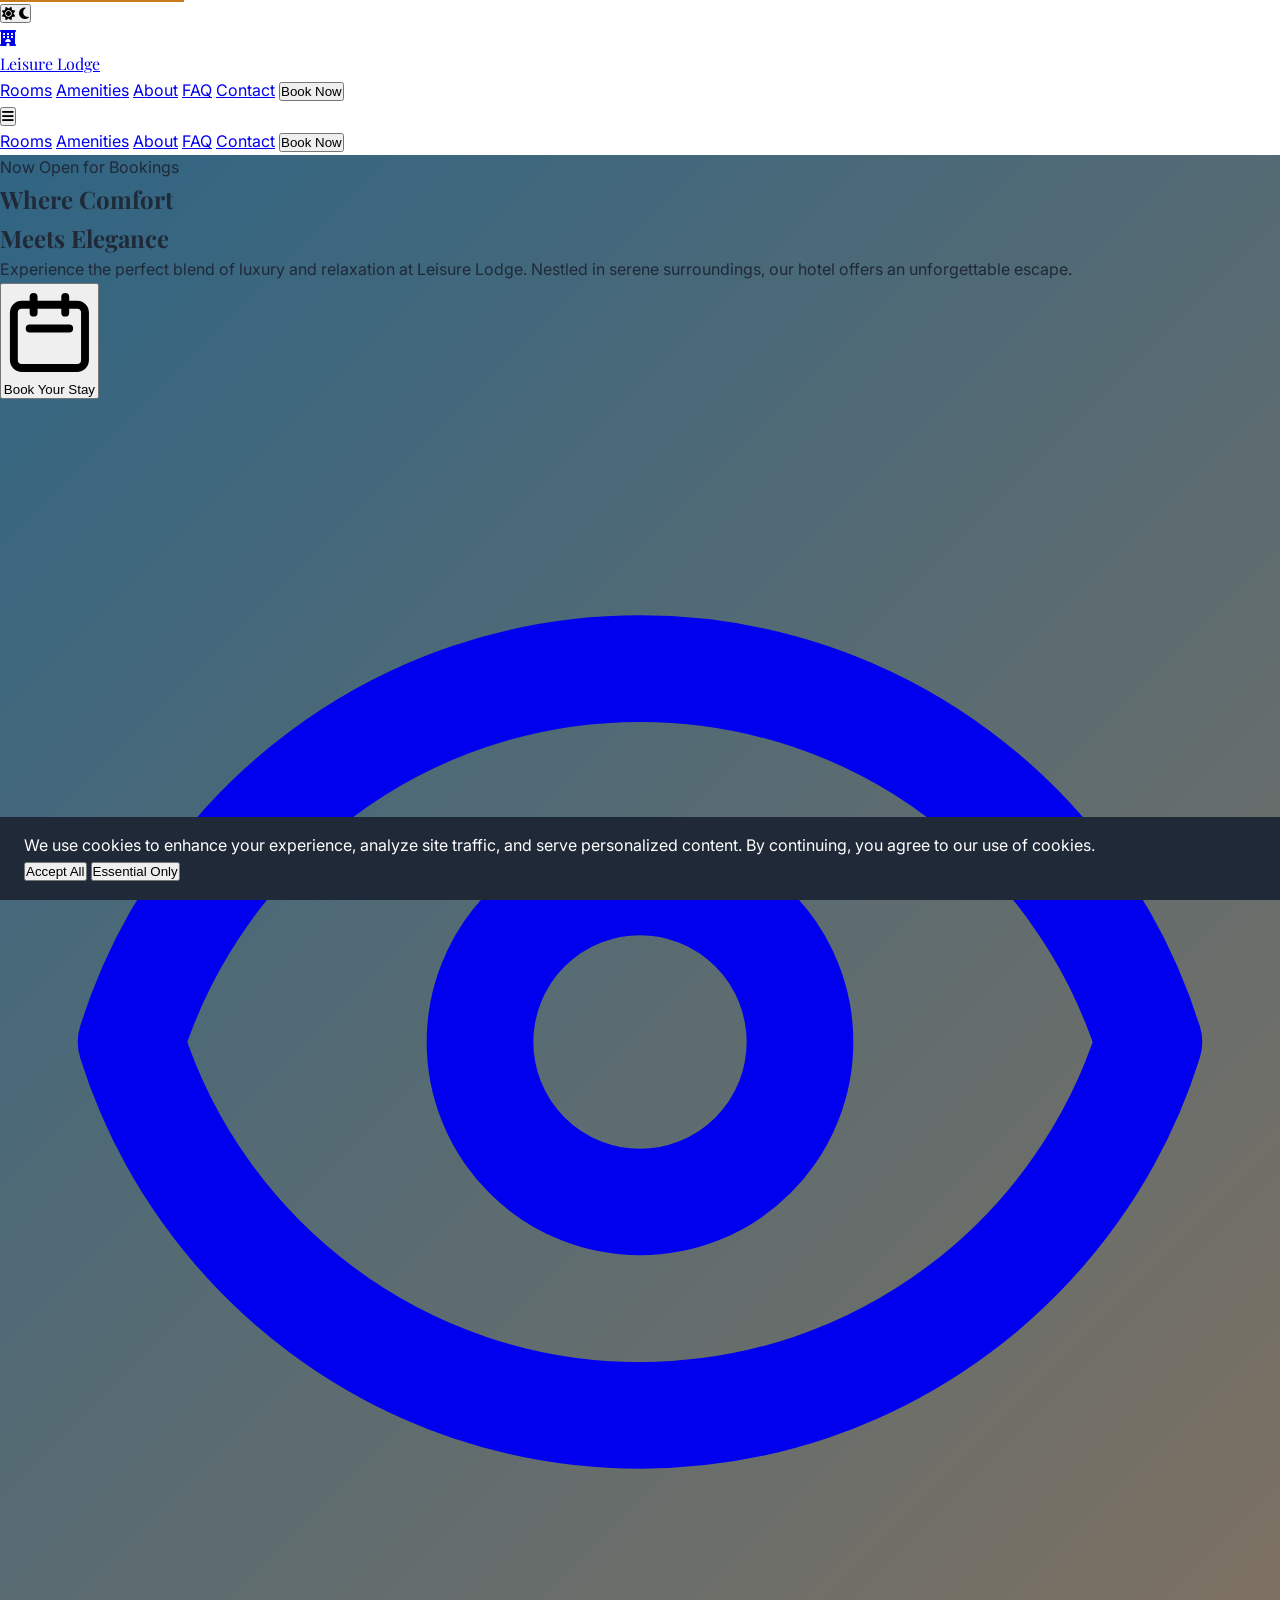
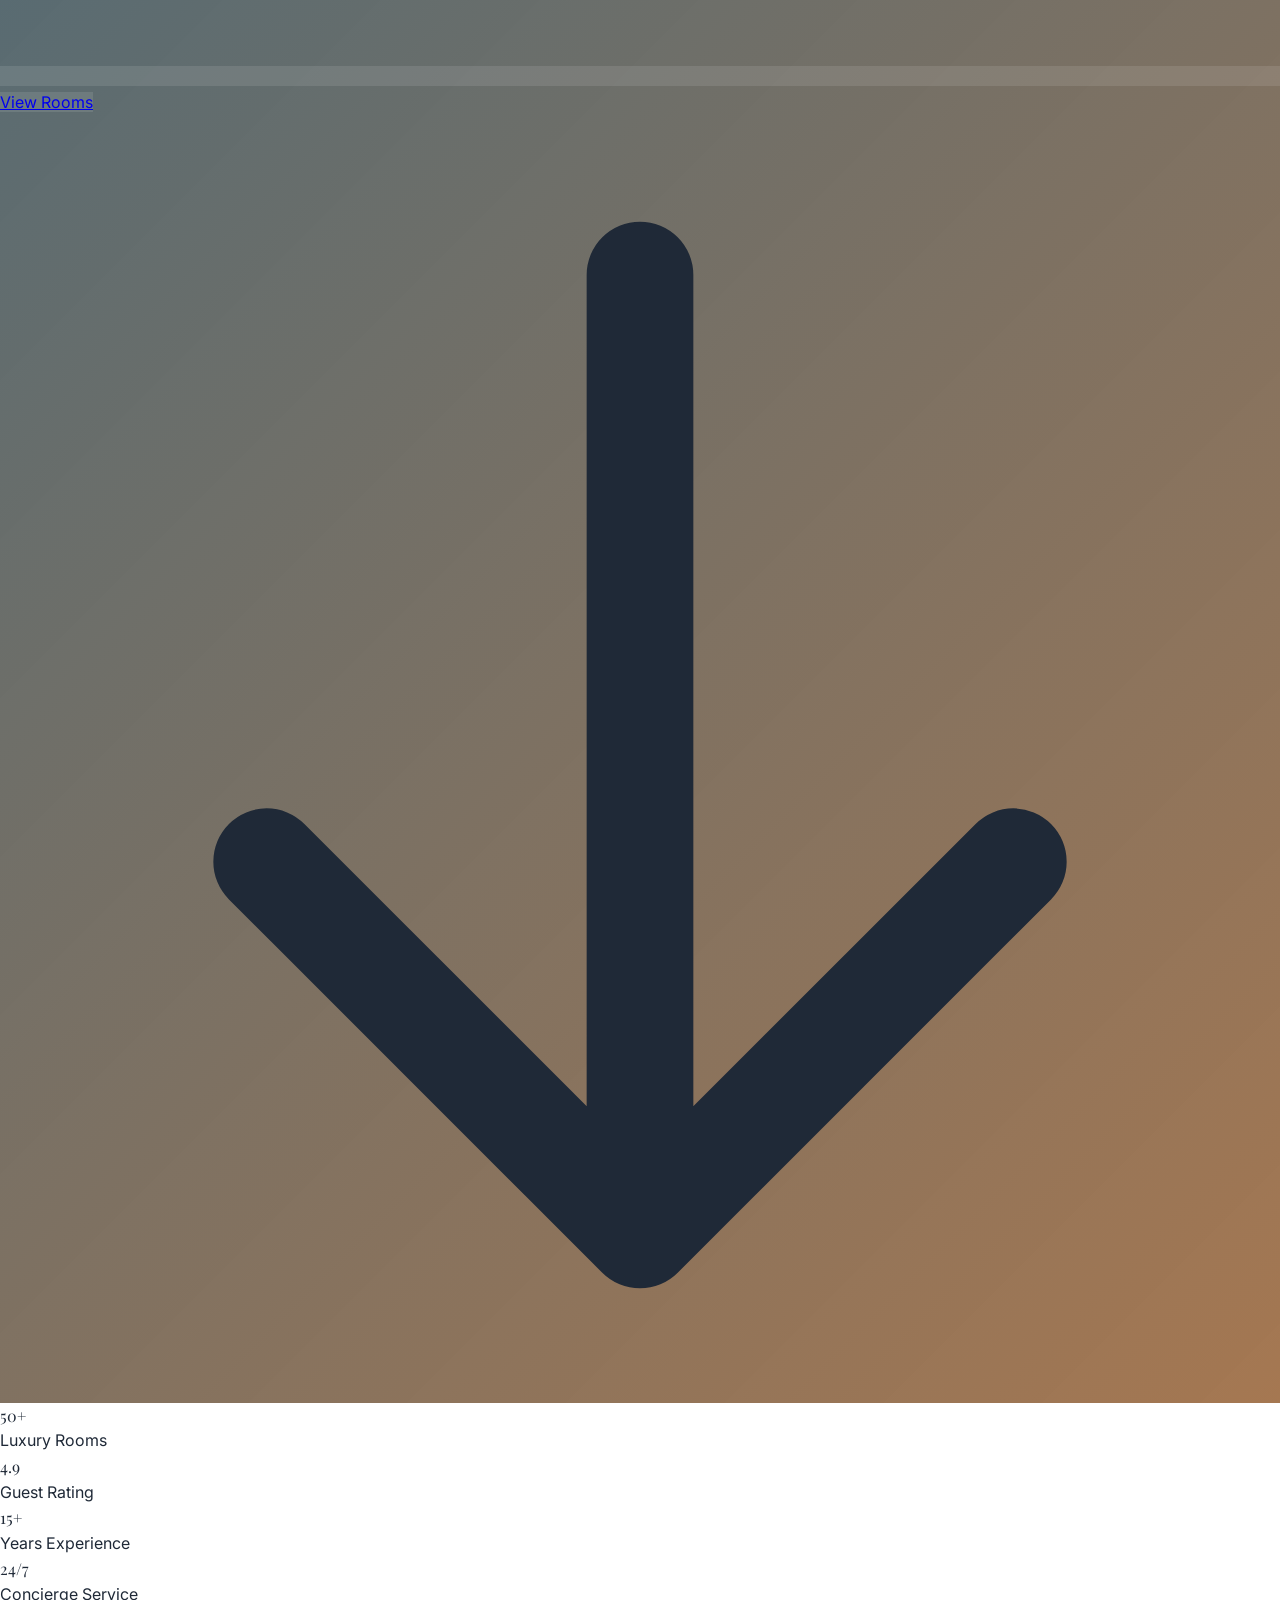
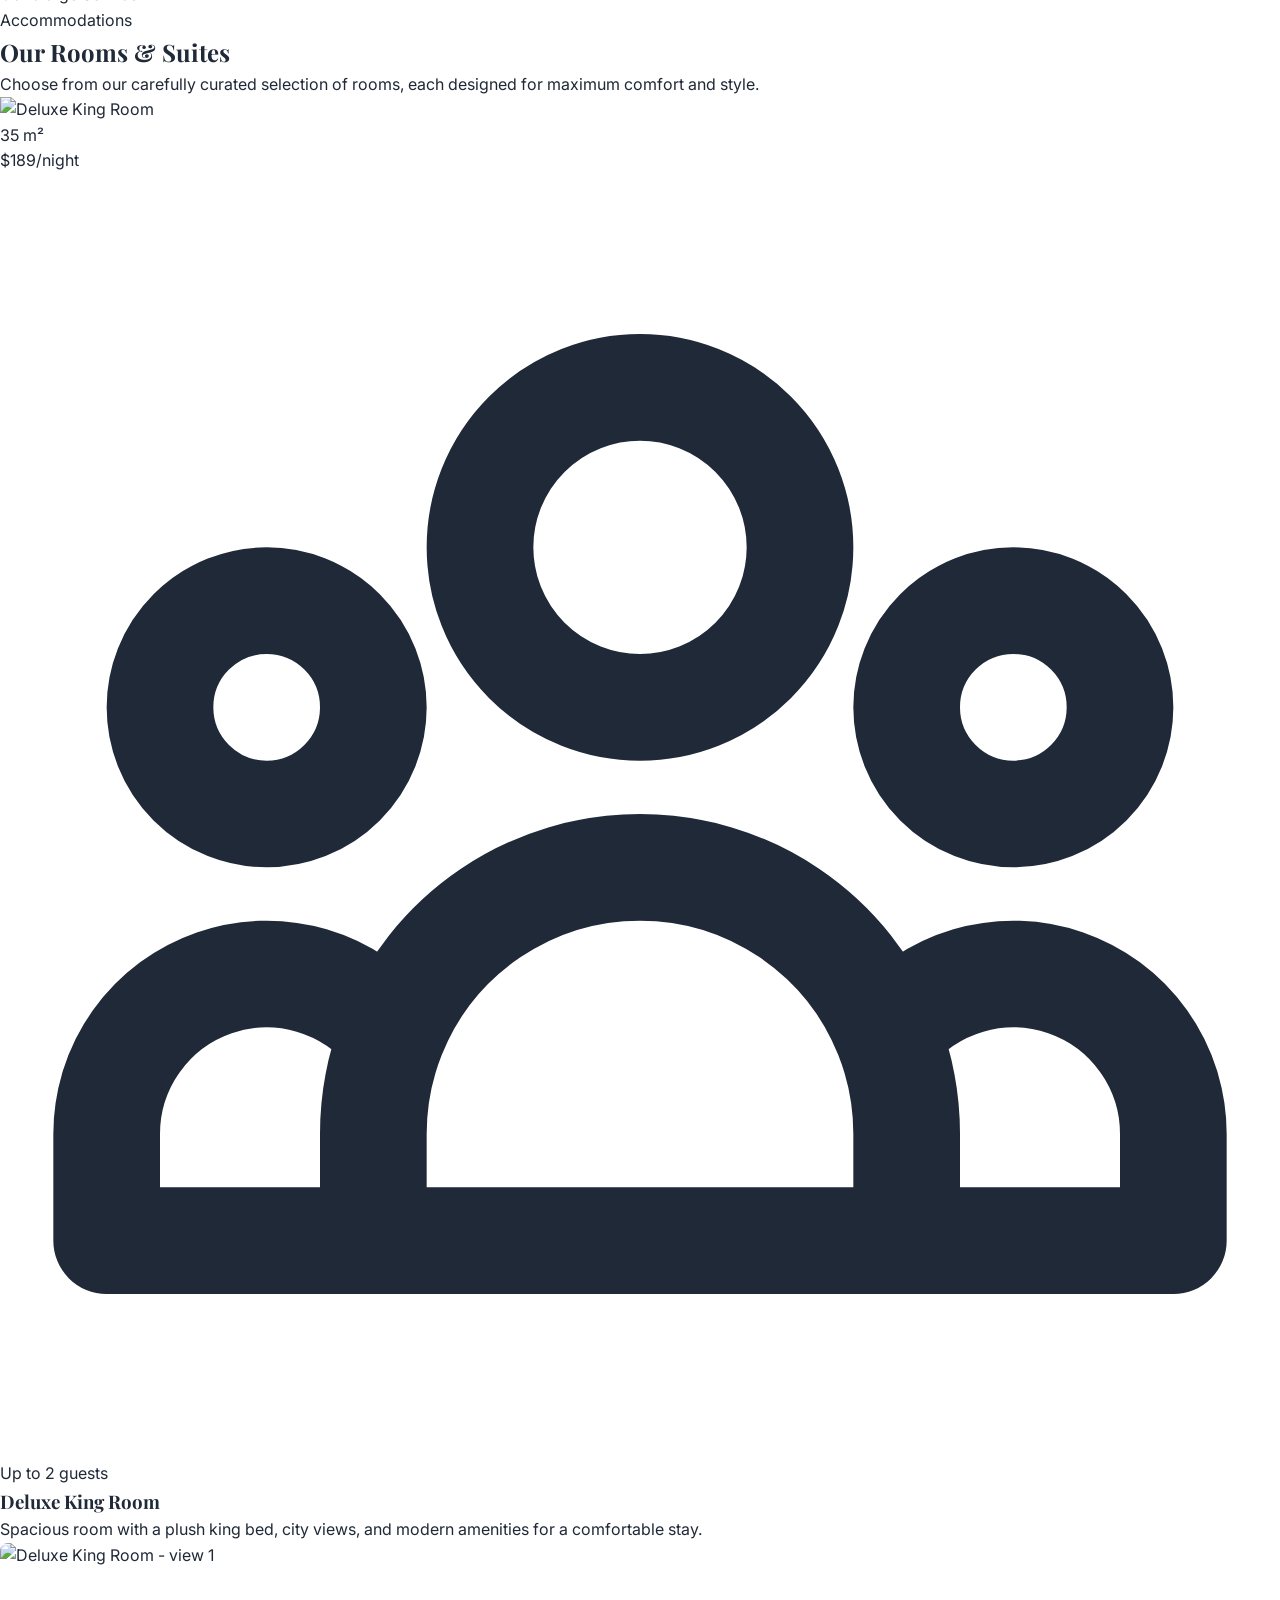
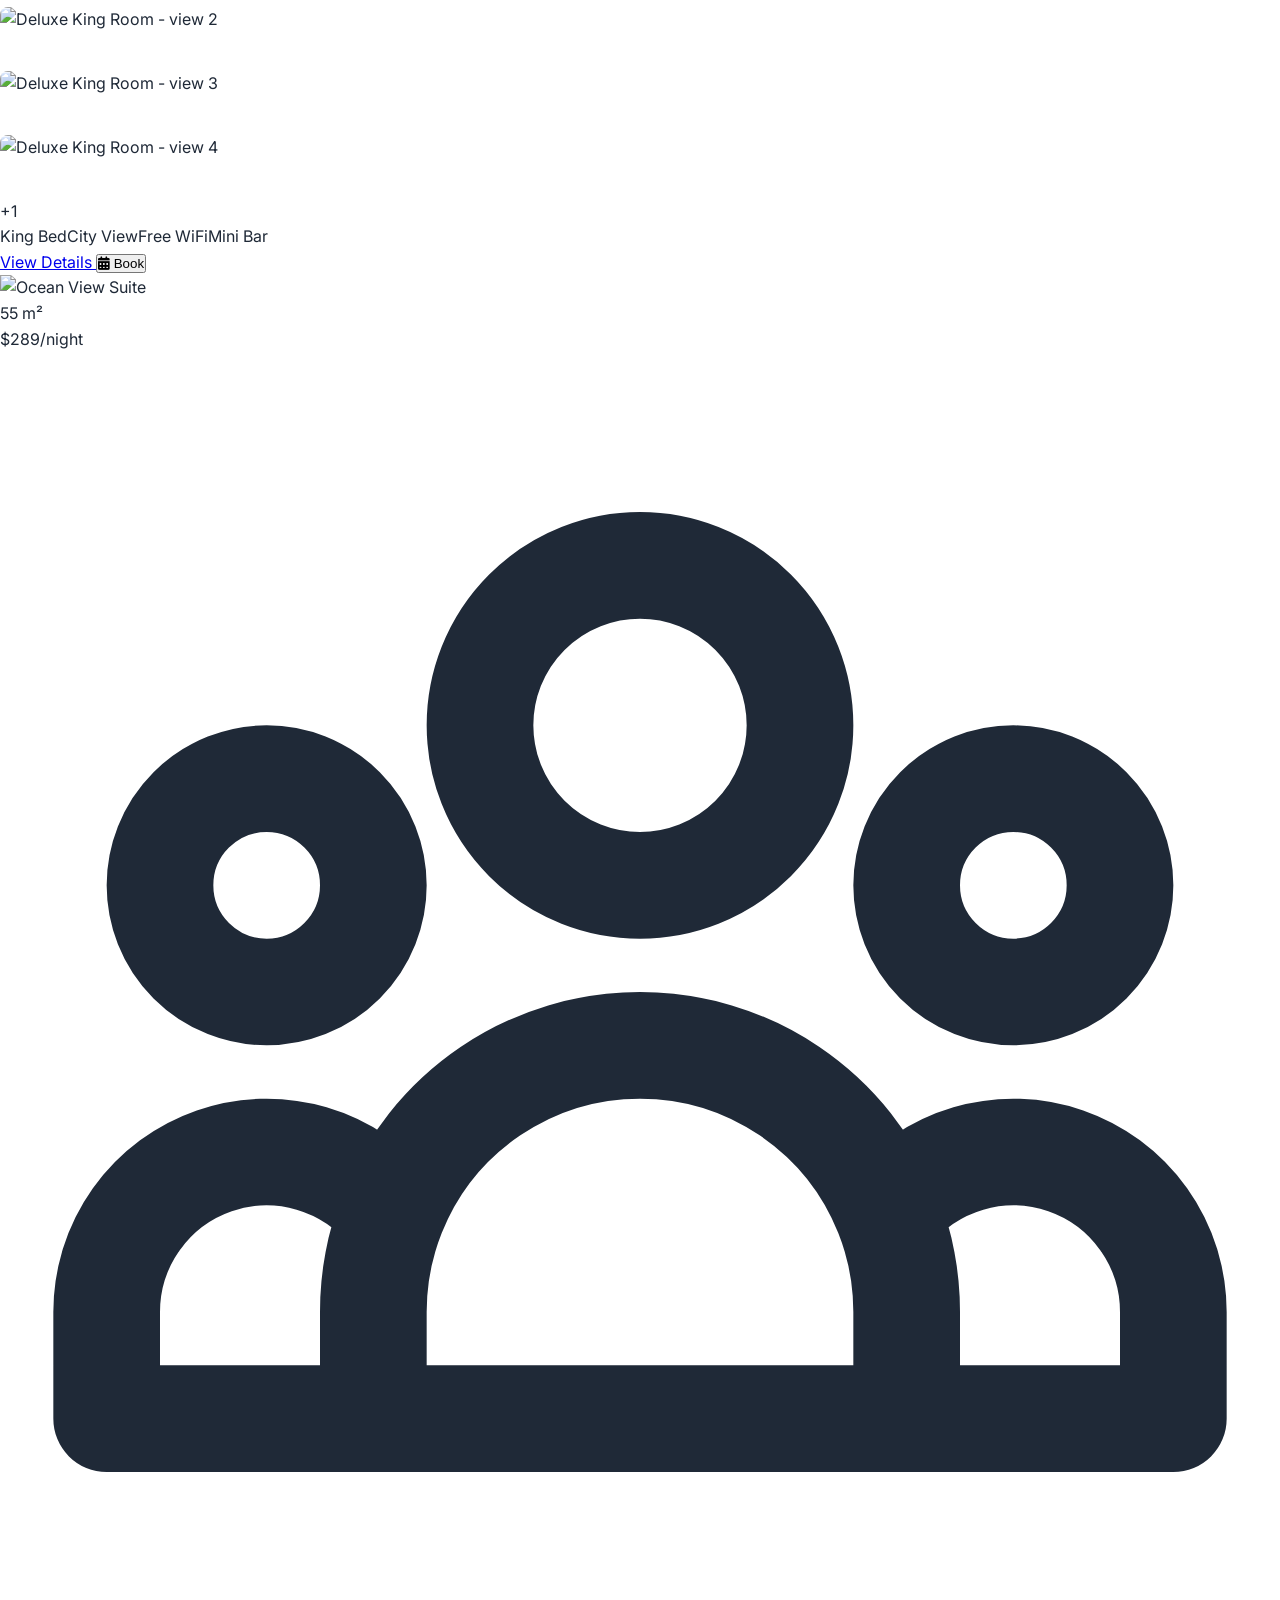
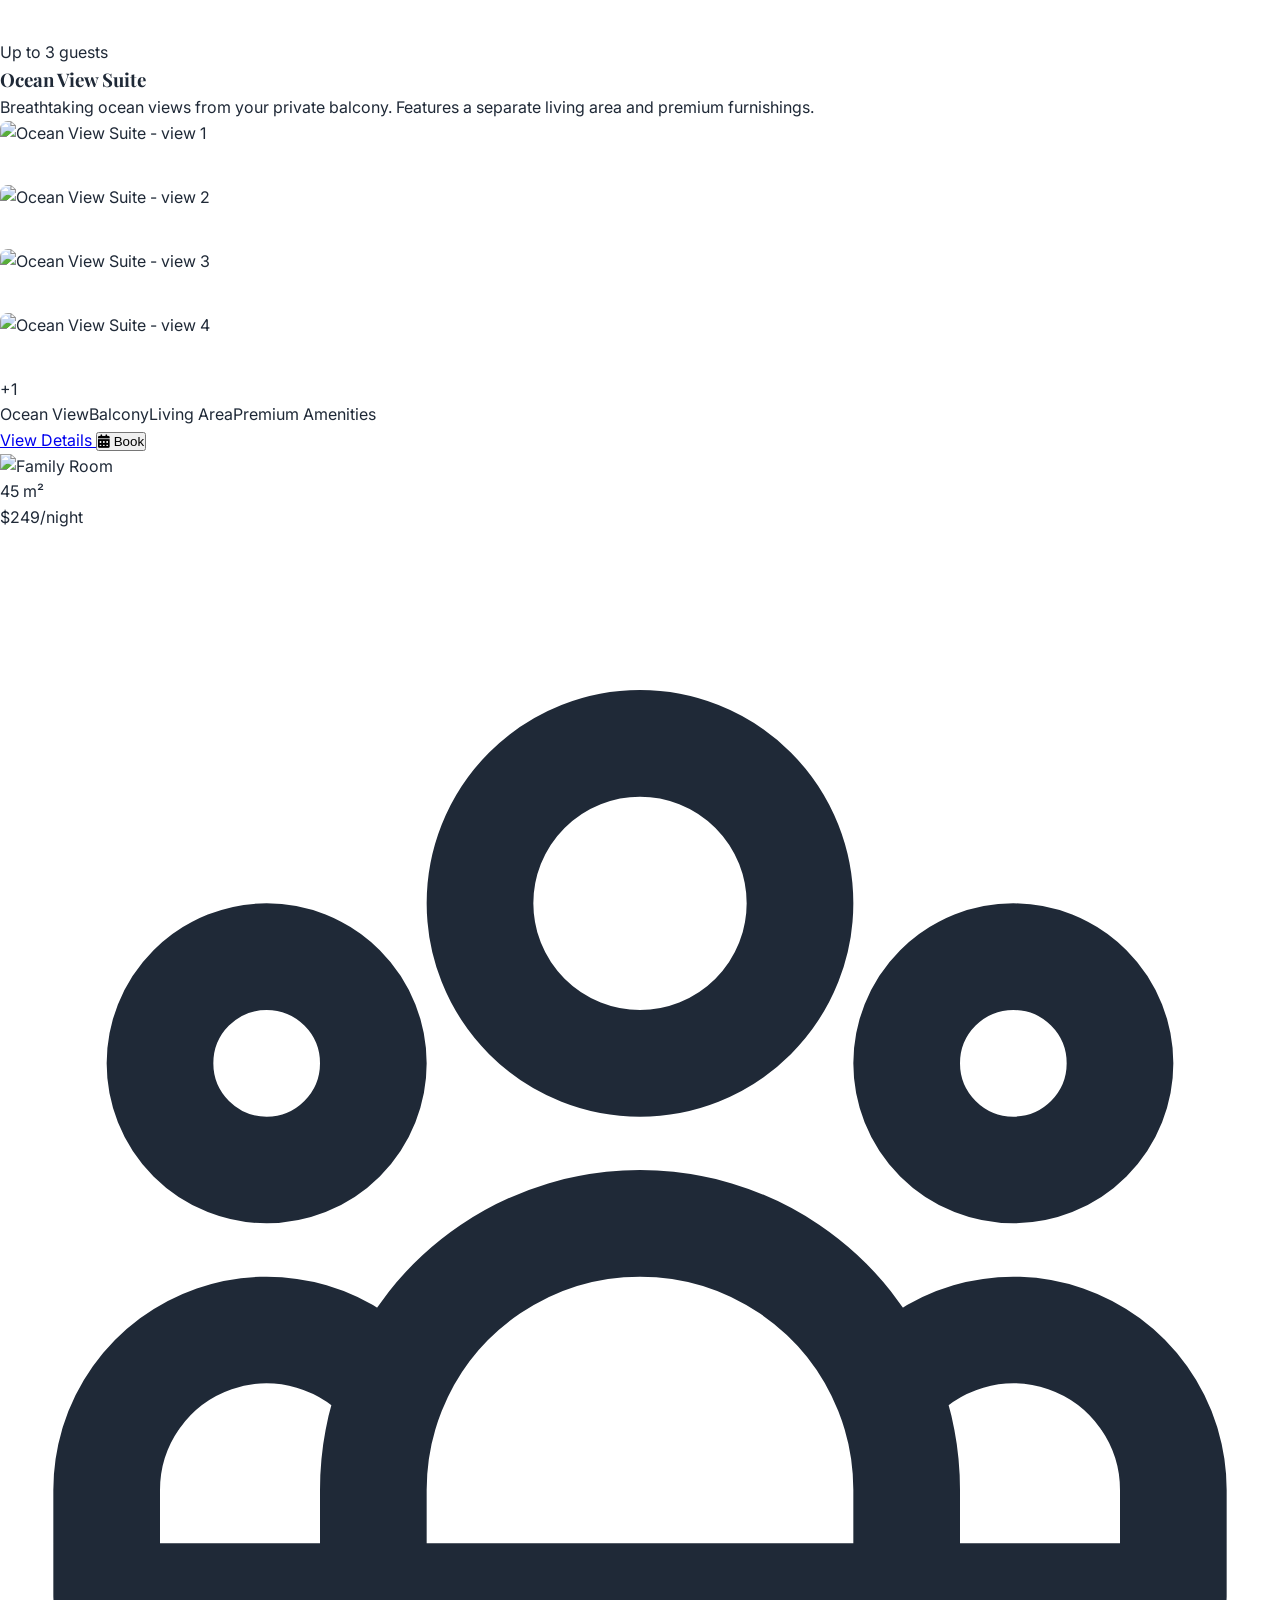
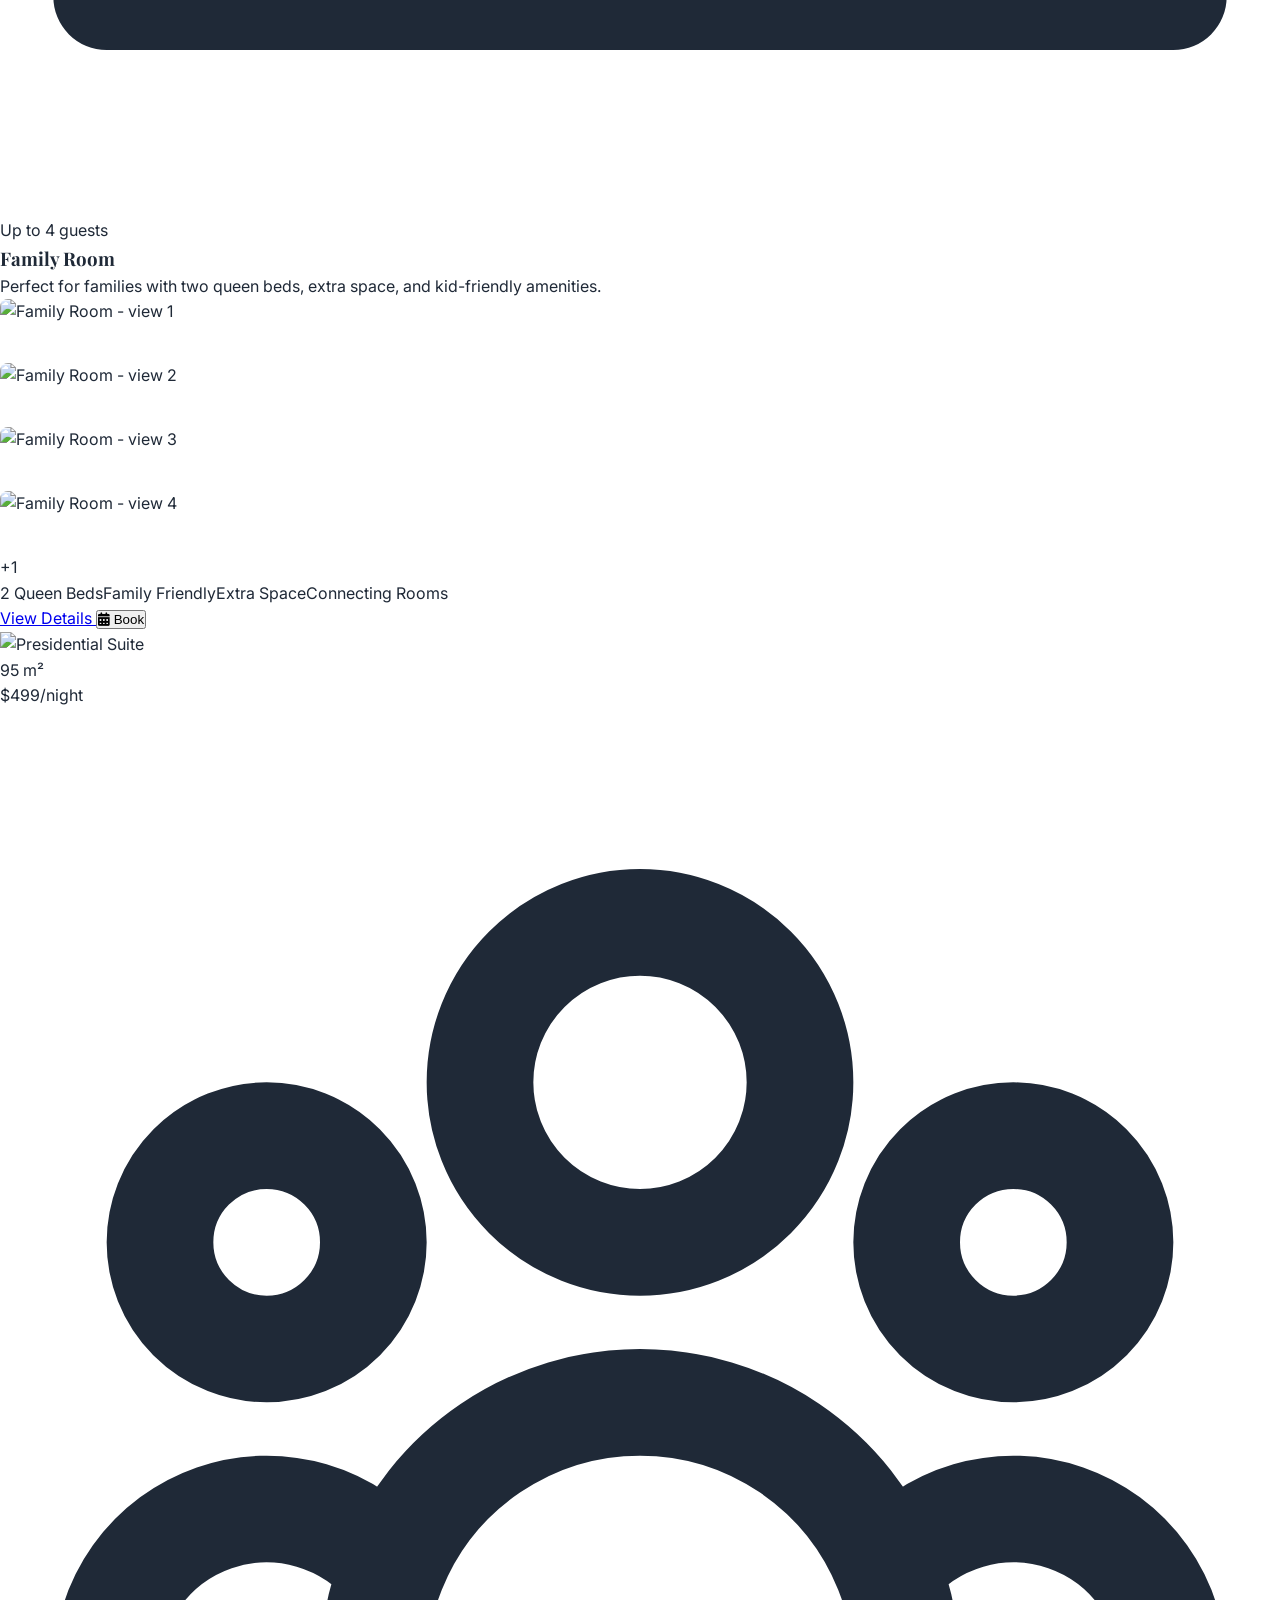
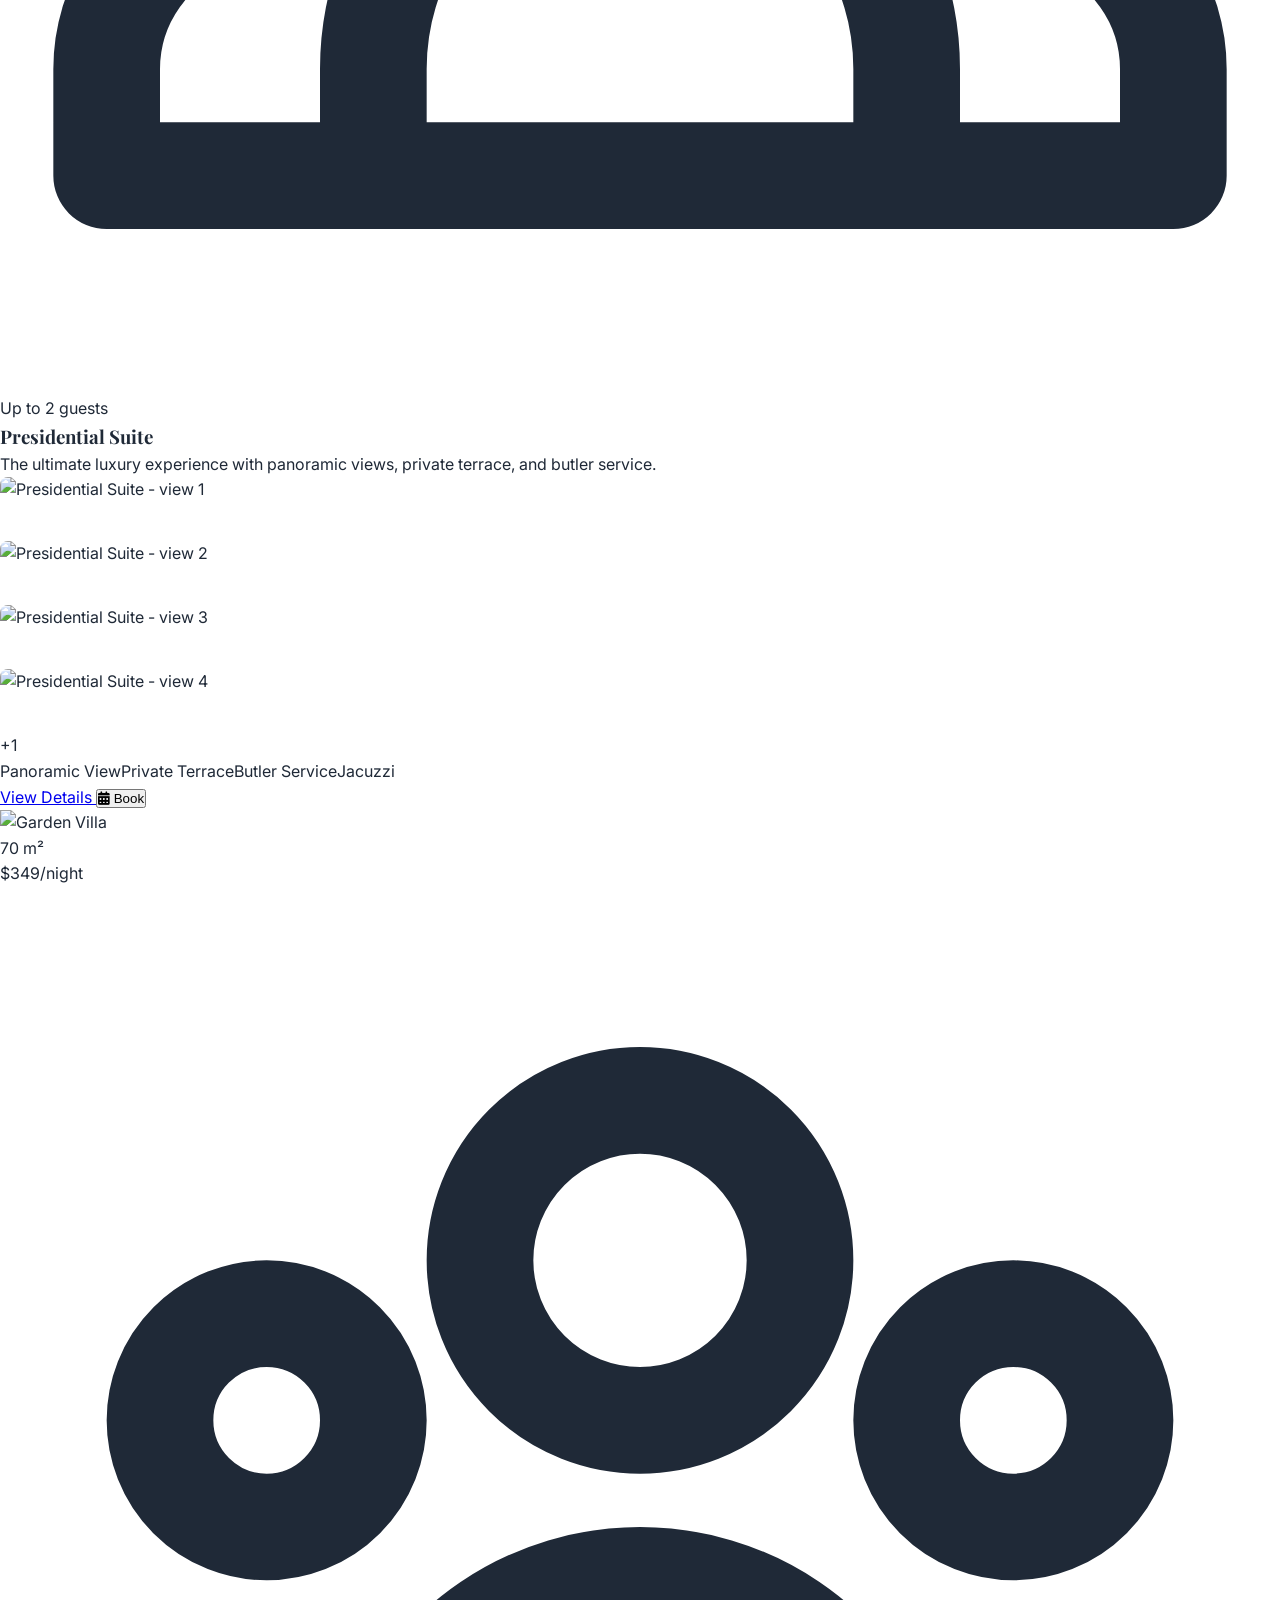
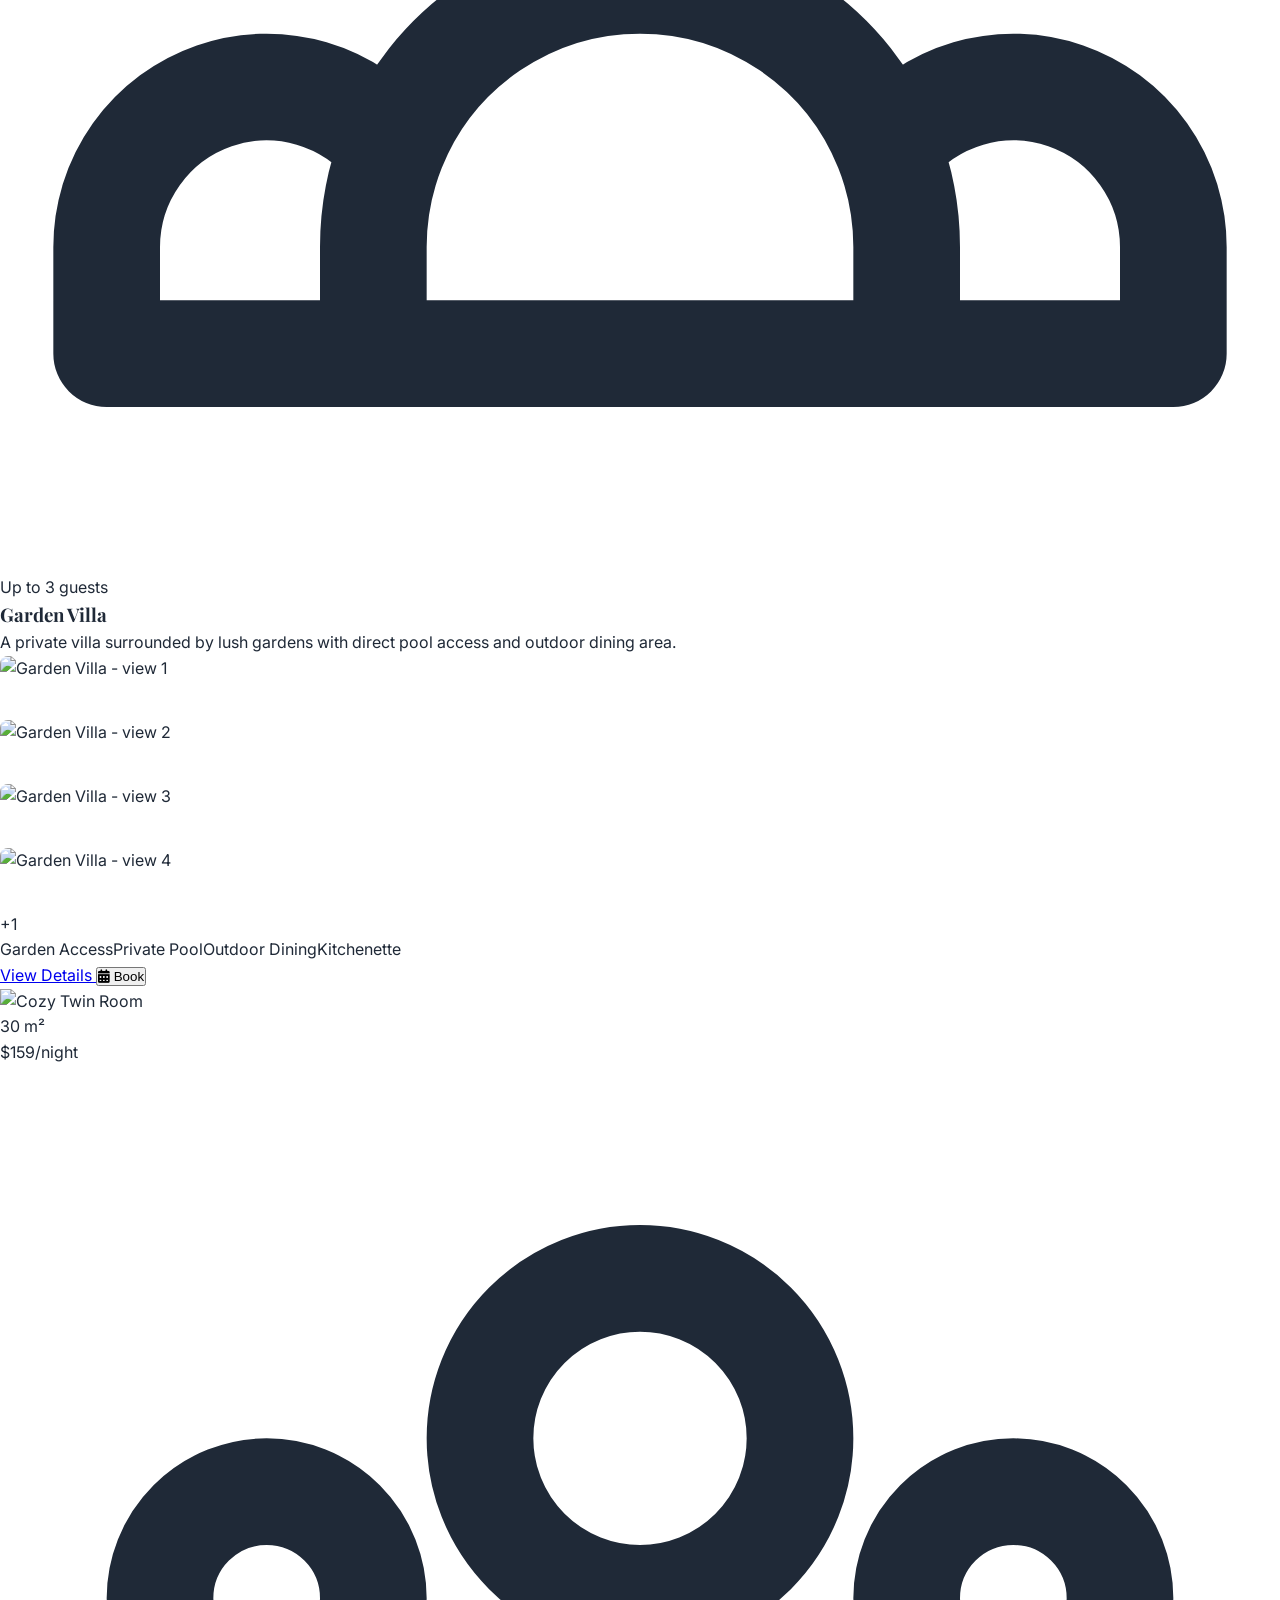
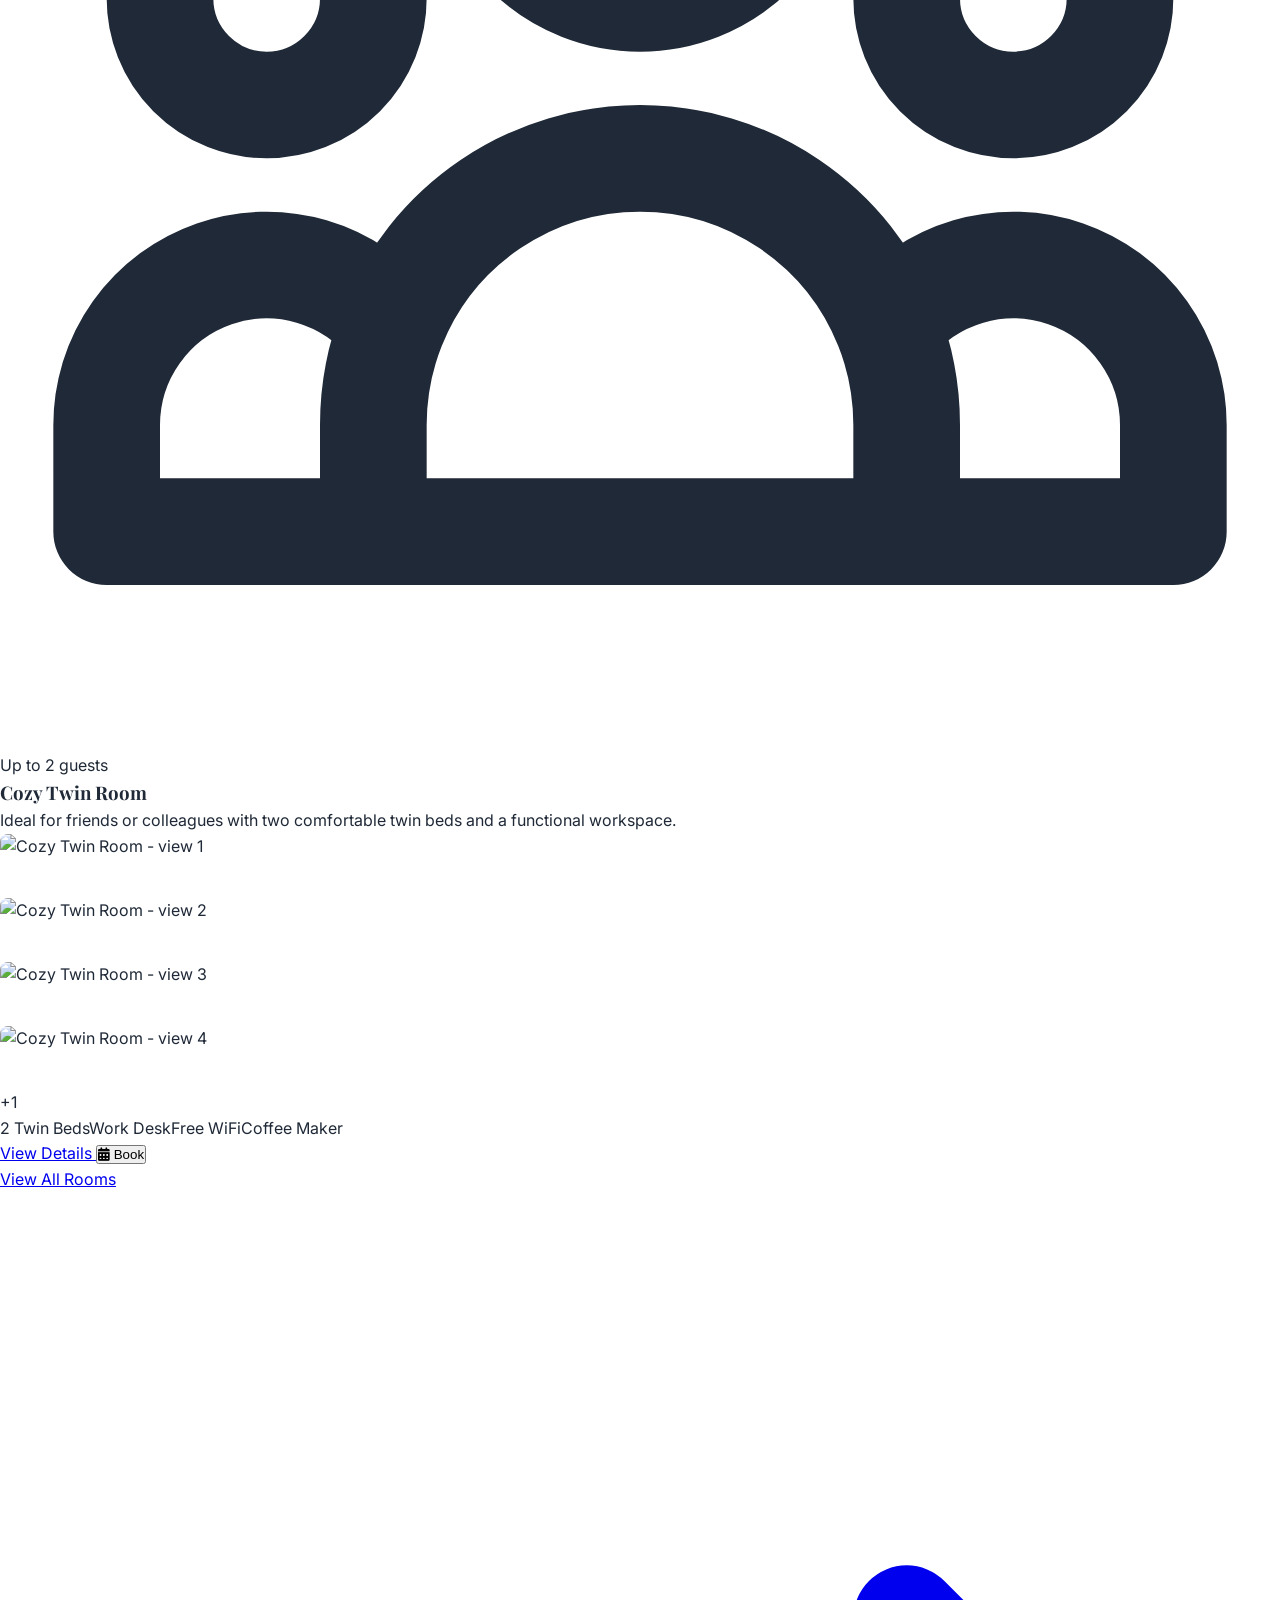
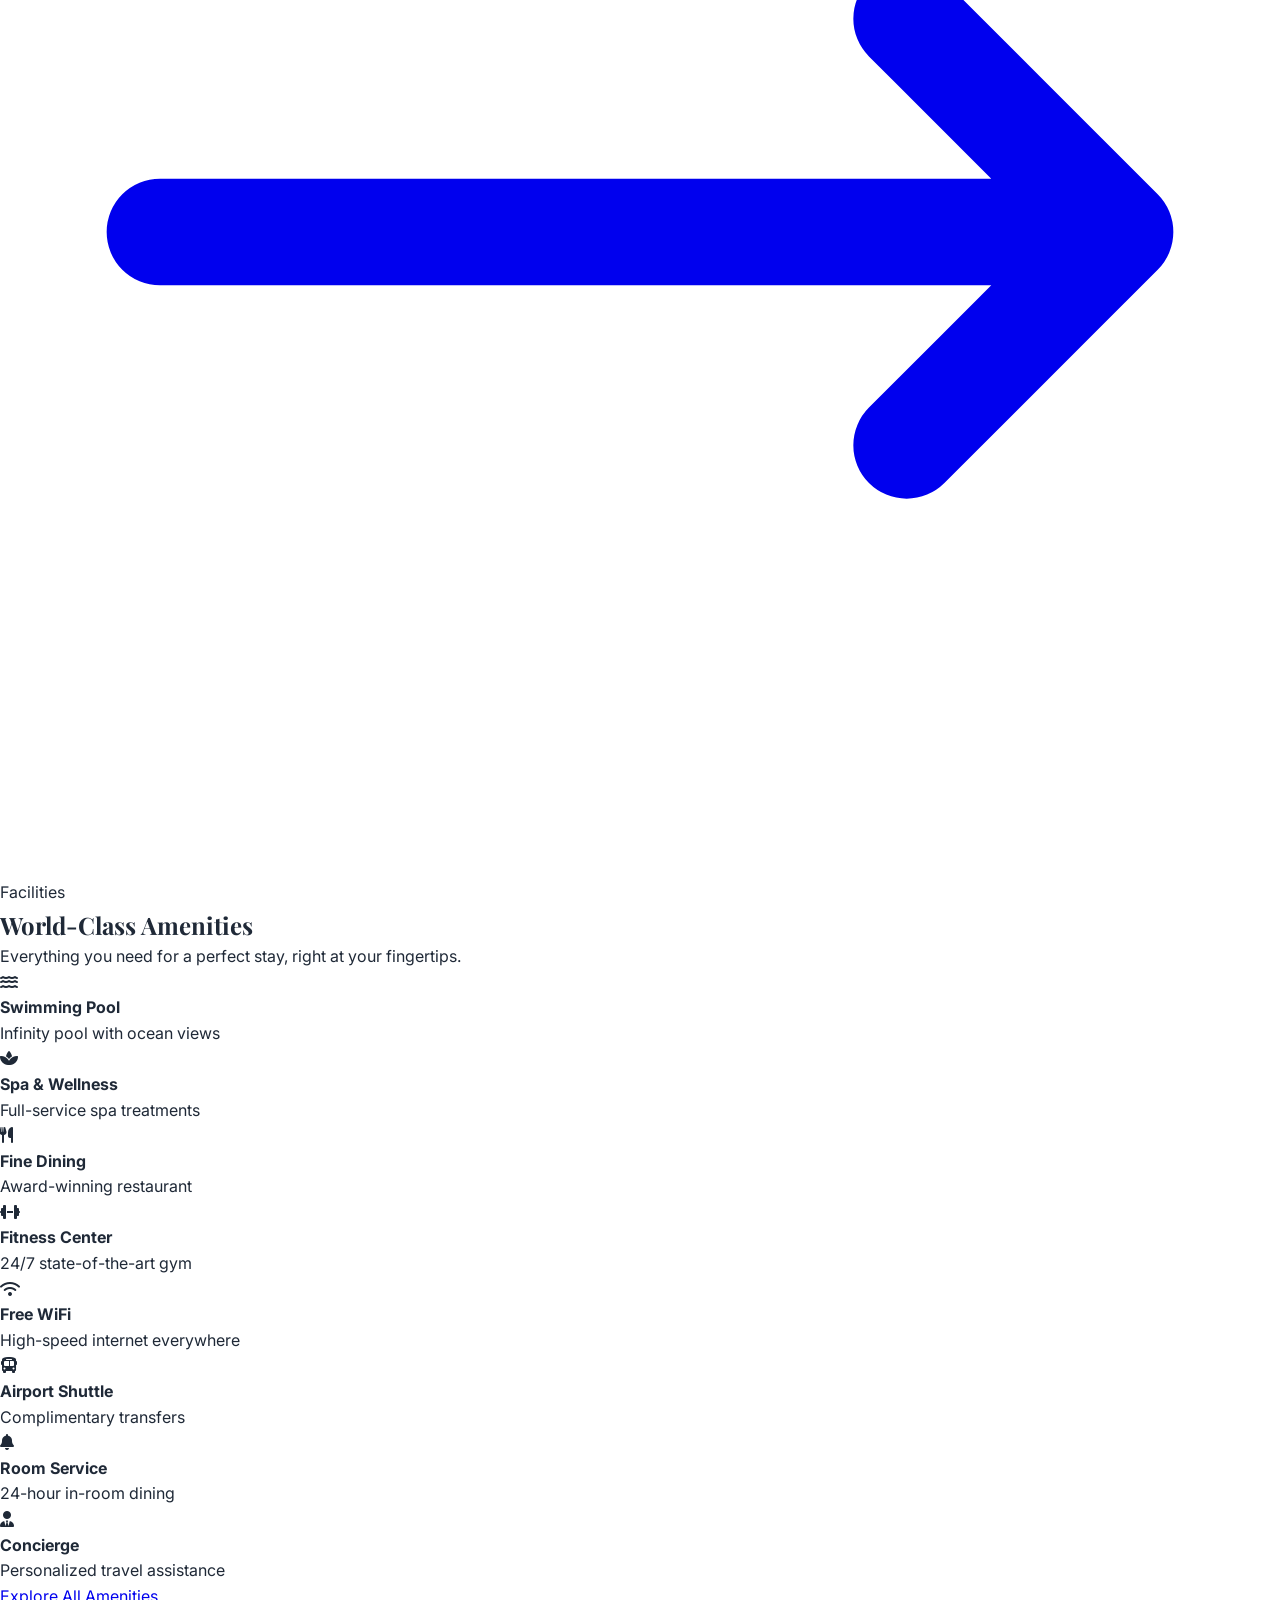
==== index.html @ ab648b9e "Initial commit" ====
<!DOCTYPE html>
<html lang="en" class="scroll-smooth">
<head>
    <meta charset="UTF-8">
<meta name="viewport" content="width=device-width, initial-scale=1.0">
<meta name="author" content="Leisure Lodge Hotel">
<meta name="robots" content="index, follow">
<link rel="canonical" href="https://leisurelodgehotel.com">

<link rel="preconnect" href="https://fonts.googleapis.com">
<link rel="preconnect" href="https://fonts.gstatic.com" crossorigin>
<link rel="dns-prefetch" href="https://images.unsplash.com">

<script src="https://cdn.tailwindcss.com"></script>
<link href="https://fonts.googleapis.com/css2?family=Playfair+Display:wght@400;500;600;700&family=Inter:wght@300;400;500;600&display=swap" rel="stylesheet">
<link rel="stylesheet" href="https://cdnjs.cloudflare.com/ajax/libs/font-awesome/6.5.1/css/all.min.css" crossorigin="anonymous" referrerpolicy="no-referrer" />
<link rel="stylesheet" href="css/styles.css">

<script>
tailwind.config = {
    darkMode: 'class',
    theme: {
        extend: {
            fontFamily: {
                serif: ['Playfair Display', 'serif'],
                sans: ['Inter', 'sans-serif'],
            },
            colors: {
                lodge: {
                    50: '#fdf8f3', 100: '#f9ead5', 200: '#f2d4a8', 300: '#e8b46f',
                    400: '#d9933f', 500: '#c77a1e', 600: '#a96018', 700: '#874a17',
                    800: '#6f3d1a', 900: '#5c331a',
                },
                ocean: {
                    50: '#f0f9ff', 100: '#e0f2fe', 200: '#bae6fd', 300: '#7dd3fc',
                    400: '#38bdf8', 500: '#0ea5e9', 600: '#0284c7', 700: '#0369a1',
                    800: '#075985', 900: '#0c4a6e',
                }
            }
        }
    }
};
</script>
    <title>Leisure Lodge Hotel | Where Comfort Meets Elegance</title>
    <meta name="description" content="Experience luxury and relaxation at Leisure Lodge Hotel. Ocean views, world-class amenities, and award-winning hospitality in Paradise City. Book your stay today.">
    <meta name="keywords" content="luxury hotel, beach resort, hotel booking, spa, fine dining, Paradise City, ocean view suites">

    <!-- Open Graph -->
    <meta property="og:type" content="website">
    <meta property="og:url" content="https://leisurelodgehotel.com">
    <meta property="og:title" content="Leisure Lodge Hotel | Where Comfort Meets Elegance">
    <meta property="og:description" content="Experience luxury and relaxation at Leisure Lodge Hotel. Ocean views, world-class amenities, and award-winning hospitality.">
    <meta property="og:image" content="https://images.unsplash.com/photo-1542314831-068cd1dbfeeb?w=1200&q=80">
    <meta property="og:site_name" content="Leisure Lodge Hotel">
    <meta property="og:locale" content="en_US">

    <!-- Twitter Card -->
    <meta name="twitter:card" content="summary_large_image">
    <meta name="twitter:title" content="Leisure Lodge Hotel | Where Comfort Meets Elegance">
    <meta name="twitter:description" content="Experience luxury and relaxation at Leisure Lodge Hotel. Ocean views, world-class amenities, and award-winning hospitality.">
    <meta name="twitter:image" content="https://images.unsplash.com/photo-1542314831-068cd1dbfeeb?w=1200&q=80">

    <link rel="icon" type="image/svg+xml" href="data:image/svg+xml,%3Csvg xmlns='http://www.w3.org/2000/svg' viewBox='0 0 100 100'%3E%3Ctext y='.9em' font-size='90'%3E🏨%3C/text%3E%3C/svg%3E">

    <!-- Schema.org Structured Data -->
    <script type="application/ld+json">
    {
      "@context": "https://schema.org",
      "@type": "Hotel",
      "name": "Leisure Lodge Hotel",
      "image": "https://images.unsplash.com/photo-1542314831-068cd1dbfeeb?w=1200&q=80",
      "@id": "https://leisurelodgehotel.com",
      "url": "https://leisurelodgehotel.com",
      "telephone": "+23278498784",
      "priceRange": "$$$",
      "starRating": { "@type": "Rating", "ratingValue": "4.9" },
      "address": {
        "@type": "PostalAddress",
        "streetAddress": "30 Off Cape Road, Off Kallon Drive",
        "addressLocality": "Aberdeen",
        "addressCountry": "SL"
      },
      "geo": { "@type": "GeoCoordinates", "latitude": 34.0901, "longitude": -118.4065 },
      "aggregateRating": { "@type": "AggregateRating", "ratingValue": "4.9", "reviewCount": "2847", "bestRating": "5" },
      "amenityFeature": [
        {"@type": "LocationFeatureSpecification", "name": "Swimming Pool", "value": true},
        {"@type": "LocationFeatureSpecification", "name": "Spa & Wellness", "value": true},
        {"@type": "LocationFeatureSpecification", "name": "Fine Dining Restaurant", "value": true},
        {"@type": "LocationFeatureSpecification", "name": "Fitness Center", "value": true},
        {"@type": "LocationFeatureSpecification", "name": "Free WiFi", "value": true},
        {"@type": "LocationFeatureSpecification", "name": "Airport Shuttle", "value": true},
        {"@type": "LocationFeatureSpecification", "name": "Room Service", "value": true},
        {"@type": "LocationFeatureSpecification", "name": "Concierge Service", "value": true}
      ],
      "checkinTime": "15:00",
      "checkoutTime": "11:00",
      "numberOfRooms": 50,
      "yearBuilt": 2009
    }
    </script>
</head>
<body class="font-sans text-gray-800 antialiased">
    <a href="#main-content" class="skip-link">Skip to main content</a>

    <button id="dark-mode-toggle" class="fixed top-24 right-6 z-40 w-12 h-12 bg-white dark:bg-gray-800 rounded-full shadow-lg flex items-center justify-center transition-all hover:scale-110" aria-label="Toggle dark mode">
    <i id="sun-icon" class="fa-solid fa-sun w-6 h-6 text-amber-500 hidden" aria-hidden="true"></i>
    <i id="moon-icon" class="fa-solid fa-moon w-6 h-6 text-indigo-500" aria-hidden="true"></i>
</button>
    <nav id="navbar" class="fixed w-full z-50 transition-all duration-300 bg-transparent">
    <div class="max-w-7xl mx-auto px-4 sm:px-6 lg:px-8">
        <div class="flex justify-between items-center h-20">
            <a href="index.html" class="flex items-center gap-2" aria-label="Leisure Lodge Hotel - Home">
                <div class="w-10 h-10 bg-lodge-500 rounded-lg flex items-center justify-center">
                    <i class="fa-solid fa-hotel w-6 h-6 text-white"></i>
                </div>
                <span class="font-serif text-2xl font-bold text-white" id="nav-logo-text">Leisure Lodge</span>
            </a>
            <div class="hidden md:flex items-center gap-8">
                <a href="rooms.html" class="nav-link text-white/90 hover:text-white font-medium transition">Rooms</a>
                <a href="amenities.html" class="nav-link text-white/90 hover:text-white font-medium transition">Amenities</a>
                <a href="about.html" class="nav-link text-white/90 hover:text-white font-medium transition">About</a>
                <a href="faq.html" class="nav-link text-white/90 hover:text-white font-medium transition">FAQ</a>
                <a href="contact.html" class="nav-link text-white/90 hover:text-white font-medium transition">Contact</a>
                <button onclick="scrollToBooking()" class="bg-lodge-500 hover:bg-lodge-600 text-white px-6 py-2.5 rounded-full font-medium transition shadow-lg hover:shadow-xl">Book Now</button>
            </div>
            <button id="mobile-menu-btn" class="md:hidden text-white p-2" aria-label="Toggle mobile menu" aria-expanded="false">
                <i class="fa-solid fa-bars w-6 h-6" aria-hidden="true"></i>
            </button>
        </div>
    </div>
    <div id="mobile-menu" class="hidden md:hidden bg-white/95 backdrop-blur-lg shadow-lg" role="menu">
        <div class="px-4 py-4 space-y-3">
            <a href="rooms.html" class="block text-gray-800 font-medium py-2" role="menuitem">Rooms</a>
            <a href="amenities.html" class="block text-gray-800 font-medium py-2" role="menuitem">Amenities</a>
            <a href="about.html" class="block text-gray-800 font-medium py-2" role="menuitem">About</a>
            <a href="faq.html" class="block text-gray-800 font-medium py-2" role="menuitem">FAQ</a>
            <a href="contact.html" class="block text-gray-800 font-medium py-2" role="menuitem">Contact</a>
            <button onclick="scrollToBooking()" class="w-full bg-lodge-500 text-white py-3 rounded-full font-medium">Book Now</button>
        </div>
    </div>
</nav>

    <!-- Hero Section -->
    <section id="main-content" class="hero-bg min-h-screen flex items-center relative overflow-hidden">
        <div class="absolute inset-0 bg-gradient-to-b from-transparent via-transparent to-black/30"></div>
        <div class="max-w-7xl mx-auto px-4 sm:px-6 lg:px-8 relative z-10 w-full">
            <div class="max-w-2xl">
                <div class="inline-flex items-center gap-2 bg-white/20 backdrop-blur-sm rounded-full px-4 py-2 mb-6 fade-in" style="animation-delay:0.1s">
                    <span class="w-2 h-2 bg-green-400 rounded-full animate-pulse"></span>
                    <span class="text-white/90 text-sm font-medium">Now Open for Bookings</span>
                </div>
                <h1 class="font-serif text-5xl md:text-7xl font-bold text-white leading-tight mb-6 fade-in" style="animation-delay:0.2s">
                    Where Comfort<br>Meets <span class="text-lodge-300">Elegance</span>
                </h1>
                <p class="text-lg md:text-xl text-white/80 mb-8 leading-relaxed fade-in" style="animation-delay:0.3s">
                    Experience the perfect blend of luxury and relaxation at Leisure Lodge. 
                    Nestled in serene surroundings, our hotel offers an unforgettable escape.
                </p>
                <div class="flex flex-wrap gap-4 fade-in" style="animation-delay:0.4s">
                    <button onclick="scrollToBooking()" class="bg-lodge-500 hover:bg-lodge-600 text-white px-8 py-4 rounded-full font-semibold text-lg transition shadow-xl hover:shadow-2xl flex items-center gap-2">
                        <svg class="w-5 h-5" fill="none" stroke="currentColor" viewBox="0 0 24 24"><path stroke-linecap="round" stroke-linejoin="round" stroke-width="2" d="M8 7V3m8 4V3m-9 8h10M5 21h14a2 2 0 002-2V7a2 2 0 00-2-2H5a2 2 0 00-2 2v12a2 2 0 002 2z"/></svg>
                        Book Your Stay
                    </button>
                    <a href="rooms.html" class="glass text-white px-8 py-4 rounded-full font-semibold text-lg transition hover:bg-white/20 flex items-center gap-2">
                        <svg class="w-5 h-5" fill="none" stroke="currentColor" viewBox="0 0 24 24"><path stroke-linecap="round" stroke-linejoin="round" stroke-width="2" d="M15 12a3 3 0 11-6 0 3 3 0 016 0z"/><path stroke-linecap="round" stroke-linejoin="round" stroke-width="2" d="M2.458 12C3.732 7.943 7.523 5 12 5c4.478 0 8.268 2.943 9.542 7-1.274 4.057-5.064 7-9.542 7-4.477 0-8.268-2.943-9.542-7z"/></svg>
                        View Rooms
                    </a>
                </div>
            </div>
        </div>
        <div class="absolute bottom-8 left-1/2 -translate-x-1/2 animate-bounce">
            <svg class="w-6 h-6 text-white/60" fill="none" stroke="currentColor" viewBox="0 0 24 24"><path stroke-linecap="round" stroke-linejoin="round" stroke-width="2" d="M19 14l-7 7m0 0l-7-7m7 7V3"/></svg>
        </div>
    </section>

    <!-- Quick Stats -->
    <section class="py-16 bg-white dark:bg-slate-900">
        <div class="max-w-7xl mx-auto px-4 sm:px-6 lg:px-8">
            <div class="grid grid-cols-2 md:grid-cols-4 gap-8">
                <div class="text-center scroll-reveal">
                    <div class="text-4xl font-serif font-bold text-lodge-600 mb-2">50+</div>
                    <div class="text-gray-500 dark:text-gray-400 font-medium">Luxury Rooms</div>
                </div>
                <div class="text-center scroll-reveal" style="transition-delay:0.1s">
                    <div class="text-4xl font-serif font-bold text-ocean-600 mb-2">4.9</div>
                    <div class="text-gray-500 dark:text-gray-400 font-medium">Guest Rating</div>
                </div>
                <div class="text-center scroll-reveal" style="transition-delay:0.2s">
                    <div class="text-4xl font-serif font-bold text-lodge-600 mb-2">15+</div>
                    <div class="text-gray-500 dark:text-gray-400 font-medium">Years Experience</div>
                </div>
                <div class="text-center scroll-reveal" style="transition-delay:0.3s">
                    <div class="text-4xl font-serif font-bold text-ocean-600 mb-2">24/7</div>
                    <div class="text-gray-500 dark:text-gray-400 font-medium">Concierge Service</div>
                </div>
            </div>
        </div>
    </section>

    <!-- Featured Rooms Preview -->
    <section id="rooms" class="py-20 bg-lodge-50 dark:bg-slate-950">
        <div class="max-w-7xl mx-auto px-4 sm:px-6 lg:px-8">
            <div class="text-center mb-16 scroll-reveal">
                <span class="text-lodge-600 font-semibold tracking-wider uppercase text-sm">Accommodations</span>
                <h2 class="font-serif text-4xl md:text-5xl font-bold text-gray-900 dark:text-white mt-3 mb-4">Our Rooms & Suites</h2>
                <p class="text-gray-600 dark:text-gray-400 max-w-2xl mx-auto text-lg">Choose from our carefully curated selection of rooms, each designed for maximum comfort and style.</p>
            </div>
            <div class="grid md:grid-cols-2 lg:grid-cols-3 gap-8" id="rooms-grid"></div>
            <div class="text-center mt-12">
                <a href="rooms.html" class="inline-flex items-center gap-2 bg-lodge-500 hover:bg-lodge-600 text-white px-8 py-3 rounded-full font-semibold transition shadow-lg hover:shadow-xl">
                    View All Rooms
                    <svg class="w-5 h-5" fill="none" stroke="currentColor" viewBox="0 0 24 24"><path stroke-linecap="round" stroke-linejoin="round" stroke-width="2" d="M17 8l4 4m0 0l-4 4m4-4H3"/></svg>
                </a>
            </div>
        </div>
    </section>

    <!-- Amenities Preview -->
    <section id="amenities" class="py-20 bg-white dark:bg-slate-900">
        <div class="max-w-7xl mx-auto px-4 sm:px-6 lg:px-8">
            <div class="text-center mb-16 scroll-reveal">
                <span class="text-ocean-600 font-semibold tracking-wider uppercase text-sm">Facilities</span>
                <h2 class="font-serif text-4xl md:text-5xl font-bold text-gray-900 dark:text-white mt-3 mb-4">World-Class Amenities</h2>
                <p class="text-gray-600 dark:text-gray-400 max-w-2xl mx-auto text-lg">Everything you need for a perfect stay, right at your fingertips.</p>
            </div>
            <div class="grid md:grid-cols-2 lg:grid-cols-4 gap-6" id="amenities-grid"></div>
            <div class="text-center mt-12">
                <a href="amenities.html" class="inline-flex items-center gap-2 border-2 border-lodge-500 text-lodge-500 hover:bg-lodge-500 hover:text-white px-8 py-3 rounded-full font-semibold transition">
                    Explore All Amenities
                    <svg class="w-5 h-5" fill="none" stroke="currentColor" viewBox="0 0 24 24"><path stroke-linecap="round" stroke-linejoin="round" stroke-width="2" d="M17 8l4 4m0 0l-4 4m4-4H3"/></svg>
                </a>
            </div>
        </div>
    </section>

    <!-- About Preview -->
    <section id="about" class="py-20 bg-ocean-900 text-white relative overflow-hidden">
        <div class="absolute inset-0 opacity-10">
            <svg class="w-full h-full" viewBox="0 0 100 100" preserveAspectRatio="none">
                <pattern id="grid" width="10" height="10" patternUnits="userSpaceOnUse">
                    <path d="M 10 0 L 0 0 0 10" fill="none" stroke="white" stroke-width="0.5"/>
                </pattern>
                <rect width="100" height="100" fill="url(#grid)"/>
            </svg>
        </div>
        <div class="max-w-7xl mx-auto px-4 sm:px-6 lg:px-8 relative z-10">
            <div class="grid lg:grid-cols-2 gap-16 items-center">
                <div class="scroll-reveal">
                    <span class="text-ocean-300 font-semibold tracking-wider uppercase text-sm">Our Story</span>
                    <h2 class="font-serif text-4xl md:text-5xl font-bold mt-3 mb-6">A Legacy of Hospitality</h2>
                    <p class="text-ocean-100 text-lg leading-relaxed mb-6">
                        Founded in 2009, Leisure Lodge has grown from a charming boutique hotel into a beloved destination 
                        for travelers seeking both adventure and tranquility. Our commitment to exceptional service 
                        and attention to detail has earned us recognition as one of the region's finest accommodations.
                    </p>
                    <p class="text-ocean-100 text-lg leading-relaxed mb-8">
                        Every corner of our property reflects our passion for creating memorable experiences. 
                        From our locally sourced cuisine to our thoughtfully designed spaces, we invite you to 
                        discover what makes Leisure Lodge truly special.
                    </p>
                    <a href="about.html" class="inline-flex items-center gap-2 bg-white text-ocean-900 px-8 py-3 rounded-full font-semibold transition hover:bg-ocean-50 shadow-lg">
                        Read Our Story
                        <svg class="w-5 h-5" fill="none" stroke="currentColor" viewBox="0 0 24 24"><path stroke-linecap="round" stroke-linejoin="round" stroke-width="2" d="M17 8l4 4m0 0l-4 4m4-4H3"/></svg>
                    </a>
                </div>
                <div class="grid grid-cols-2 gap-4 scroll-reveal" style="transition-delay:0.2s">
                    <img src="https://images.unsplash.com/photo-1566073771259-6a8506099945?w=600&q=80" alt="Hotel exterior view" class="rounded-2xl shadow-2xl w-full h-64 object-cover" loading="lazy">
                    <img src="https://images.unsplash.com/photo-1582719508461-905c673771fd?w=600&q=80" alt="Elegant hotel interior" class="rounded-2xl shadow-2xl w-full h-64 object-cover mt-8" loading="lazy">
                </div>
            </div>
        </div>
    </section>

    <!-- Testimonials -->
    <section class="py-20 bg-lodge-50 dark:bg-slate-950 overflow-hidden">
        <div class="max-w-7xl mx-auto px-4 sm:px-6 lg:px-8">
            <div class="text-center mb-16 scroll-reveal">
                <span class="text-lodge-600 font-semibold tracking-wider uppercase text-sm">Testimonials</span>
                <h2 class="font-serif text-4xl md:text-5xl font-bold text-gray-900 dark:text-white mt-3">What Our Guests Say</h2>
            </div>
            <div class="relative">
                <div class="overflow-hidden">
                    <div class="testimonial-track" id="testimonial-track"></div>
                </div>
                <div class="flex justify-center gap-2 mt-8" id="carousel-dots"></div>
            </div>
        </div>
    </section>

    <!-- Weather Widget -->
    <section class="py-16 bg-ocean-50 dark:bg-slate-900">
        <div class="max-w-7xl mx-auto px-4 sm:px-6 lg:px-8">
            <div class="grid md:grid-cols-3 gap-6 items-center">
                <div class="md:col-span-1 scroll-reveal">
                    <span class="text-ocean-600 font-semibold tracking-wider uppercase text-sm">Current Conditions</span>
                    <h2 class="font-serif text-3xl font-bold text-gray-900 dark:text-white mt-2 mb-4">Freetown City Weather</h2>
                    <p class="text-gray-600 dark:text-gray-400">Plan your perfect getaway with real-time weather updates from our coastal location.</p>
                </div>
                <div class="md:col-span-2 scroll-reveal" style="transition-delay:0.1s">
                    <div class="grid grid-cols-2 sm:grid-cols-4 gap-4">
                        <div class="weather-widget-card text-center">
                            <div class="text-3xl mb-1" id="weather-icon">☀️</div>
                            <div class="text-2xl font-bold" id="weather-temp">30°C</div>
                            <div class="text-sm opacity-80" id="weather-condition">Sunny</div>
                        </div>
                        <div class="bg-white dark:bg-slate-800 rounded-2xl p-5 text-center shadow-lg">
                            <div class="text-2xl mb-1">💨</div>
                            <div class="text-xl font-bold text-gray-900 dark:text-white" id="weather-wind">12 mph</div>
                            <div class="text-sm text-gray-500 dark:text-gray-400">Wind</div>
                        </div>
                        <div class="bg-white dark:bg-slate-800 rounded-2xl p-5 text-center shadow-lg">
                            <div class="text-2xl mb-1">💧</div>
                            <div class="text-xl font-bold text-gray-900 dark:text-white" id="weather-humidity">65%</div>
                            <div class="text-sm text-gray-500 dark:text-gray-400">Humidity</div>
                        </div>
                        <div class="bg-white dark:bg-slate-800 rounded-2xl p-5 text-center shadow-lg">
                            <div class="text-2xl mb-1">🌊</div>
                            <div class="text-xl font-bold text-gray-900 dark:text-white" id="weather-water">33°C</div>
                            <div class="text-sm text-gray-500 dark:text-gray-400">Water Temp</div>
                        </div>
                    </div>
                </div>
            </div>
        </div>
    </section>

    <footer class="bg-gray-900 text-white py-16">
    <div class="max-w-7xl mx-auto px-4 sm:px-6 lg:px-8">
        <div class="grid md:grid-cols-4 gap-12 mb-12">
            <div class="md:col-span-2">
                <div class="flex items-center gap-2 mb-4">
                    <div class="w-10 h-10 bg-lodge-500 rounded-lg flex items-center justify-center">
                        <svg class="w-6 h-6 text-white" fill="none" stroke="currentColor" viewBox="0 0 24 24"><path stroke-linecap="round" stroke-linejoin="round" stroke-width="2" d="M3 12l2-2m0 0l7-7 7 7M5 10v10a1 1 0 001 1h3m10-11l2 2m-2-2v10a1 1 0 01-1 1h-3m-6 0a1 1 0 001-1v-4a1 1 0 011-1h2a1 1 0 011 1v4a1 1 0 001 1m-6 0h6"/></svg>
                    </div>
                    <span class="font-serif text-2xl font-bold">Leisure Lodge</span>
                </div>
                <p class="text-gray-400 leading-relaxed max-w-md">Your home away from home. We pride ourselves on delivering exceptional hospitality and creating unforgettable memories for every guest.</p>
            </div>
            <div>
                <h4 class="font-semibold text-lg mb-4">Quick Links</h4>
                <ul class="space-y-3 text-gray-400">
                    <li><a href="rooms.html" class="hover:text-lodge-400 transition">Rooms & Suites</a></li>
                    <li><a href="amenities.html" class="hover:text-lodge-400 transition">Amenities</a></li>
                    <li><a href="about.html" class="hover:text-lodge-400 transition">About Us</a></li>
                    <li><a href="faq.html" class="hover:text-lodge-400 transition">FAQ</a></li>
                    <li><a href="contact.html" class="hover:text-lodge-400 transition">Contact</a></li>
                </ul>
            </div>
            <div>
                <h4 class="font-semibold text-lg mb-4">Follow Us</h4>
                <div class="flex gap-4">
                    <a href="https://www.facebook.com/leisurelodgehotel" target="_blank" rel="noopener noreferrer" class="w-10 h-10 bg-gray-800 hover:bg-lodge-500 rounded-full flex items-center justify-center transition" aria-label="Facebook">
                        <i class="fa-brands fa-facebook-f text-white text-base" aria-hidden="true"></i>
                    </a>
                    <a href="https://www.instagram.com/leisurelodgehotel" target="_blank" rel="noopener noreferrer" class="w-10 h-10 bg-gray-800 hover:bg-lodge-500 rounded-full flex items-center justify-center transition" aria-label="Instagram">
                        <i class="fa-brands fa-instagram text-white text-base" aria-hidden="true"></i>
                    </a>
                    <a href="https://www.tiktok.com/@leisurelodgehotel" target="_blank" rel="noopener noreferrer" class="w-10 h-10 bg-gray-800 hover:bg-lodge-500 rounded-full flex items-center justify-center transition" aria-label="TikTok">
                        <i class="fa-brands fa-tiktok text-white text-base" aria-hidden="true"></i>
                    </a>
                </div>
            </div>
        </div>
        <div class="border-t border-gray-800 pt-8 flex flex-col md:flex-row justify-between items-center gap-4">
            <p class="text-gray-500 text-sm">&copy; 2026 Leisure Lodge Hotel. All rights reserved.</p>
            <div class="flex gap-6 text-gray-500 text-sm">
                <a href="#" class="hover:text-lodge-400 transition">Privacy Policy</a>
                <a href="#" class="hover:text-lodge-400 transition">Terms of Service</a>
                <a href="#" class="hover:text-lodge-400 transition">Accessibility</a>
            </div>
        </div>
    </div>
</footer>
    <div id="booking-modal" class="booking-modal fixed inset-0 z-50 items-center justify-center p-4">
    <div class="absolute inset-0 bg-black/60 backdrop-blur-sm" onclick="closeBookingModal()"></div>
    <div class="bg-white dark:bg-slate-800 rounded-2xl shadow-2xl max-w-lg w-full relative z-10 max-h-[90vh] overflow-y-auto" role="dialog" aria-modal="true" aria-labelledby="booking-title">
        <div class="p-6 border-b border-gray-100 dark:border-gray-700 flex justify-between items-center">
            <h3 id="booking-title" class="font-serif text-2xl font-bold text-gray-900 dark:text-white">Book Your Stay</h3>
            <button onclick="closeBookingModal()" class="w-8 h-8 rounded-full bg-gray-100 dark:bg-gray-700 hover:bg-gray-200 dark:hover:bg-gray-600 flex items-center justify-center transition" aria-label="Close booking modal">
                <svg class="w-5 h-5 text-gray-500 dark:text-gray-300" fill="none" stroke="currentColor" viewBox="0 0 24 24"><path stroke-linecap="round" stroke-linejoin="round" stroke-width="2" d="M6 18L18 6M6 6l12 12"/></svg>
            </button>
        </div>
        <div class="p-6">
            <div id="booking-form-content">
                <div id="selected-room-info" class="bg-lodge-50 dark:bg-lodge-900/20 rounded-xl p-4 mb-6 hidden">
                    <div class="flex items-center gap-3">
                        <img id="modal-room-img" src="" alt="" class="w-16 h-16 rounded-lg object-cover">
                        <div>
                            <div class="font-semibold text-gray-900 dark:text-white" id="modal-room-name"></div>
                            <div class="text-lodge-600 font-bold" id="modal-room-price"></div>
                        </div>
                    </div>
                </div>
                <form id="booking-form" class="space-y-5" novalidate>
                    <div>
                        <label for="room-select" class="block text-sm font-medium text-gray-700 dark:text-gray-300 mb-2">Select Room *</label>
                        <select id="room-select" class="w-full px-4 py-3 rounded-xl border border-gray-200 dark:border-gray-600 dark:bg-slate-700 dark:text-white focus:border-lodge-500 focus:ring-2 focus:ring-lodge-200 outline-none transition" onchange="updateRoomPreview()">
                            <option value="">Choose a room...</option>
                        </select>
                        <p id="room-error" class="text-red-500 text-sm mt-1 hidden">Please select a room</p>
                    </div>
                    <div class="grid grid-cols-2 gap-4">
                        <div>
                            <label for="checkin" class="block text-sm font-medium text-gray-700 dark:text-gray-300 mb-2">Check-in *</label>
                            <input type="date" id="checkin" required class="w-full px-4 py-3 rounded-xl border border-gray-200 dark:border-gray-600 dark:bg-slate-700 dark:text-white focus:border-lodge-500 focus:ring-2 focus:ring-lodge-200 outline-none transition">
                            <p id="checkin-error" class="text-red-500 text-sm mt-1 hidden">Invalid date</p>
                        </div>
                        <div>
                            <label for="checkout" class="block text-sm font-medium text-gray-700 dark:text-gray-300 mb-2">Check-out *</label>
                            <input type="date" id="checkout" required class="w-full px-4 py-3 rounded-xl border border-gray-200 dark:border-gray-600 dark:bg-slate-700 dark:text-white focus:border-lodge-500 focus:ring-2 focus:ring-lodge-200 outline-none transition">
                            <p id="checkout-error" class="text-red-500 text-sm mt-1 hidden">Must be after check-in</p>
                        </div>
                    </div>
                    <div class="grid grid-cols-2 gap-4">
                        <div>
                            <label for="guests" class="block text-sm font-medium text-gray-700 dark:text-gray-300 mb-2">Guests</label>
                            <select id="guests" class="w-full px-4 py-3 rounded-xl border border-gray-200 dark:border-gray-600 dark:bg-slate-700 dark:text-white focus:border-lodge-500 focus:ring-2 focus:ring-lodge-200 outline-none transition">
                                <option value="1">1 Guest</option>
                                <option value="2" selected>2 Guests</option>
                                <option value="3">3 Guests</option>
                                <option value="4">4 Guests</option>
                            </select>
                        </div>
                        <div>
                            <label for="guest-name" class="block text-sm font-medium text-gray-700 dark:text-gray-300 mb-2">Full Name *</label>
                            <input type="text" id="guest-name" required class="w-full px-4 py-3 rounded-xl border border-gray-200 dark:border-gray-600 dark:bg-slate-700 dark:text-white focus:border-lodge-500 focus:ring-2 focus:ring-lodge-200 outline-none transition" placeholder="Your name">
                        </div>
                    </div>
                    <div>
                        <label for="guest-email" class="block text-sm font-medium text-gray-700 dark:text-gray-300 mb-2">Email *</label>
                        <input type="email" id="guest-email" required class="w-full px-4 py-3 rounded-xl border border-gray-200 dark:border-gray-600 dark:bg-slate-700 dark:text-white focus:border-lodge-500 focus:ring-2 focus:ring-lodge-200 outline-none transition" placeholder="your@email.com">
                    </div>
                    <div>
                        <label for="guest-phone" class="block text-sm font-medium text-gray-700 dark:text-gray-300 mb-2">Phone *</label>
                        <input type="tel" id="guest-phone" required class="w-full px-4 py-3 rounded-xl border border-gray-200 dark:border-gray-600 dark:bg-slate-700 dark:text-white focus:border-lodge-500 focus:ring-2 focus:ring-lodge-200 outline-none transition" placeholder="+1 (555) 000-0000">
                    </div>
                    <div>
                        <label for="special-requests" class="block text-sm font-medium text-gray-700 dark:text-gray-300 mb-2">Special Requests</label>
                        <textarea id="special-requests" rows="2" class="w-full px-4 py-3 rounded-xl border border-gray-200 dark:border-gray-600 dark:bg-slate-700 dark:text-white focus:border-lodge-500 focus:ring-2 focus:ring-lodge-200 outline-none transition resize-none" placeholder="Any special requirements..."></textarea>
                    </div>
                    <div class="bg-gray-50 dark:bg-slate-700 rounded-xl p-4">
                        <div class="flex justify-between items-center mb-2">
                            <span class="text-gray-600 dark:text-gray-400">Nights</span>
                            <span class="font-semibold dark:text-white" id="summary-nights">0</span>
                        </div>
                        <div class="flex justify-between items-center mb-2">
                            <span class="text-gray-600 dark:text-gray-400">Price per night</span>
                            <span class="font-semibold dark:text-white" id="summary-price">$0</span>
                        </div>
                        <div class="border-t border-gray-200 dark:border-gray-600 pt-2 flex justify-between items-center">
                            <span class="font-semibold text-gray-900 dark:text-white">Total Estimate</span>
                            <span class="font-bold text-xl text-lodge-600" id="summary-total">$0</span>
                        </div>
                        <p class="text-xs text-gray-500 dark:text-gray-400 mt-2">* Payment will be processed at check-in. This is a reservation request.</p>
                    </div>
                    <button type="submit" class="w-full bg-lodge-500 hover:bg-lodge-600 text-white py-4 rounded-xl font-semibold text-lg transition shadow-lg hover:shadow-xl">Confirm Reservation</button>
                </form>
            </div>
            <div id="booking-success" class="hidden text-center py-8">
                <div class="w-20 h-20 bg-green-100 dark:bg-green-900/30 rounded-full flex items-center justify-center mx-auto mb-6 success-check">
                    <svg class="w-10 h-10 text-green-500" fill="none" stroke="currentColor" viewBox="0 0 24 24"><path stroke-linecap="round" stroke-linejoin="round" stroke-width="3" d="M5 13l4 4L19 7"/></svg>
                </div>
                <h3 class="font-serif text-2xl font-bold text-gray-900 dark:text-white mb-3">Reservation Requested!</h3>
                <p class="text-gray-600 dark:text-gray-400 mb-2">Thank you, <span id="success-name"></span>!</p>
                <p class="text-gray-600 dark:text-gray-400 mb-6">We've received your booking request for <span id="success-room" class="font-semibold"></span>. Our team will contact you shortly to confirm your reservation.</p>
                <div class="bg-gray-50 dark:bg-slate-700 rounded-xl p-4 mb-6 text-left">
                    <div class="grid grid-cols-2 gap-4 text-sm">
                        <div><span class="text-gray-500 dark:text-gray-400">Check-in:</span><div class="font-semibold dark:text-white" id="success-checkin"></div></div>
                        <div><span class="text-gray-500 dark:text-gray-400">Check-out:</span><div class="font-semibold dark:text-white" id="success-checkout"></div></div>
                        <div><span class="text-gray-500 dark:text-gray-400">Guests:</span><div class="font-semibold dark:text-white" id="success-guests"></div></div>
                        <div><span class="text-gray-500 dark:text-gray-400">Total:</span><div class="font-semibold text-lodge-600" id="success-total"></div></div>
                    </div>
                </div>
                <button onclick="closeBookingModal()" class="bg-gray-900 dark:bg-white dark:text-gray-900 hover:bg-gray-800 dark:hover:bg-gray-100 text-white px-8 py-3 rounded-full font-medium transition">Close</button>
            </div>
        </div>
    </div>
</div>
    <div id="lightbox" class="lightbox" role="dialog" aria-modal="true" aria-label="Image gallery">
    <button class="lightbox-close" onclick="closeLightbox()" aria-label="Close gallery">
        <svg class="w-6 h-6" fill="none" stroke="currentColor" viewBox="0 0 24 24"><path stroke-linecap="round" stroke-linejoin="round" stroke-width="2" d="M6 18L18 6M6 6l12 12"/></svg>
    </button>
    <button class="lightbox-nav lightbox-prev" onclick="prevLightboxImage()" aria-label="Previous image">
        <svg class="w-6 h-6" fill="none" stroke="currentColor" viewBox="0 0 24 24"><path stroke-linecap="round" stroke-linejoin="round" stroke-width="2" d="M15 19l-7-7 7-7"/></svg>
    </button>
    <img id="lightbox-img" src="" alt="" loading="lazy">
    <button class="lightbox-nav lightbox-next" onclick="nextLightboxImage()" aria-label="Next image">
        <svg class="w-6 h-6" fill="none" stroke="currentColor" viewBox="0 0 24 24"><path stroke-linecap="round" stroke-linejoin="round" stroke-width="2" d="M9 5l7 7-7 7"/></svg>
    </button>
    <div class="lightbox-counter"><span id="lb-current">1</span> / <span id="lb-total">6</span></div>
</div>
    <div id="toast" class="toast">
    <svg class="w-5 h-5 text-green-400 dark:text-green-600" fill="none" stroke="currentColor" viewBox="0 0 24 24"><path stroke-linecap="round" stroke-linejoin="round" stroke-width="2" d="M5 13l4 4L19 7"/></svg>
    <span id="toast-message">Message sent successfully!</span>
</div>
    <button id="back-to-top" class="back-to-top" onclick="window.scrollTo({top:0,behavior:'smooth'})" aria-label="Back to top">
    <svg class="w-6 h-6" fill="none" stroke="currentColor" viewBox="0 0 24 24"><path stroke-linecap="round" stroke-linejoin="round" stroke-width="2" d="M5 10l7-7m0 0l7 7m-7-7v18"/></svg>
</button>
    <div id="cookie-banner" class="cookie-banner">
    <div class="max-w-7xl mx-auto flex flex-col sm:flex-row items-center justify-between gap-4">
        <p class="text-sm text-center sm:text-left">We use cookies to enhance your experience, analyze site traffic, and serve personalized content. By continuing, you agree to our use of cookies.</p>
        <div class="flex gap-3 flex-shrink-0">
            <button onclick="acceptCookies()" class="bg-lodge-500 hover:bg-lodge-600 px-6 py-2 rounded-full text-sm font-medium transition">Accept All</button>
            <button onclick="declineCookies()" class="bg-gray-700 hover:bg-gray-600 px-6 py-2 rounded-full text-sm font-medium transition">Essential Only</button>
        </div>
    </div>
</div>
    <script src="js/main.js"></script>
</body>
</html>
---- css/styles.css ----
/* ==================== CSS VARIABLES & RESET ==================== */
:root {
    --lodge-50: #fdf8f3;
    --lodge-100: #f9ead5;
    --lodge-200: #f2d4a8;
    --lodge-300: #e8b46f;
    --lodge-400: #d9933f;
    --lodge-500: #c77a1e;
    --lodge-600: #a96018;
    --lodge-700: #874a17;
    --lodge-800: #6f3d1a;
    --lodge-900: #5c331a;
    --ocean-50: #f0f9ff;
    --ocean-100: #e0f2fe;
    --ocean-200: #bae6fd;
    --ocean-300: #7dd3fc;
    --ocean-400: #38bdf8;
    --ocean-500: #0ea5e9;
    --ocean-600: #0284c7;
    --ocean-700: #0369a1;
    --ocean-800: #075985;
    --ocean-900: #0c4a6e;
    --font-serif: 'Playfair Display', serif;
    --font-sans: 'Inter', sans-serif;
}

*, *::before, *::after { box-sizing: border-box; margin: 0; padding: 0; }

/* ==================== BASE STYLES ==================== */
body {
    font-family: var(--font-sans);
    color: #1f2937;
    background: #fff;
    line-height: 1.6;
    -webkit-font-smoothing: antialiased;
}

.font-serif { font-family: var(--font-serif); }
.font-sans { font-family: var(--font-sans); }

/* ==================== HERO ==================== */
.hero-bg {
    background: linear-gradient(135deg, rgba(12,74,110,0.85) 0%, rgba(135,74,23,0.75) 100%),
                url('https://images.unsplash.com/photo-1542314831-068cd1dbfeeb?w=1920&q=80') center/cover;
}

/* ==================== ANIMATIONS ==================== */
@keyframes fadeIn {
    from { opacity: 0; transform: translateY(20px); }
    to { opacity: 1; transform: translateY(0); }
}

@keyframes slideIn {
    from { opacity: 0; transform: translateX(-30px); }
    to { opacity: 1; transform: translateX(0); }
}

@keyframes checkPop {
    0% { transform: scale(0); }
    50% { transform: scale(1.2); }
    100% { transform: scale(1); }
}

@keyframes skeleton-loading {
    0% { background-position: 200% 0; }
    100% { background-position: -200% 0; }
}

@keyframes bounce {
    0%, 100% { transform: translateY(0); }
    50% { transform: translateY(-10px); }
}

@keyframes pulse {
    0%, 100% { opacity: 1; }
    50% { opacity: 0.5; }
}

.fade-in { animation: fadeIn 0.6s ease-out forwards; }
.slide-in { animation: slideIn 0.5s ease-out forwards; }
.success-check { animation: checkPop 0.5s ease-out forwards; }
.animate-bounce { animation: bounce 2s infinite; }
.animate-pulse { animation: pulse 2s infinite; }

/* ==================== GLASS / UTILITY ==================== */
.glass {
    background: rgba(255,255,255,0.1);
    backdrop-filter: blur(10px);
    -webkit-backdrop-filter: blur(10px);
}

.nav-glass {
    background: rgba(255,255,255,0.95);
    backdrop-filter: blur(12px);
    -webkit-backdrop-filter: blur(12px);
}

/* ==================== SCROLL REVEAL ==================== */
.scroll-reveal {
    opacity: 0;
    transform: translateY(30px);
    transition: all 0.7s ease-out;
}
.scroll-reveal.visible {
    opacity: 1;
    transform: translateY(0);
}

/* ==================== ROOM CARDS ==================== */
.room-card { transition: all 0.3s ease; }
.room-card:hover .room-img { transform: scale(1.08); }
.room-img { transition: transform 0.5s ease; }

/* ==================== LIGHTBOX ==================== */
.lightbox {
    display: none;
    position: fixed;
    inset: 0;
    z-index: 100;
    background: rgba(0,0,0,0.95);
    align-items: center;
    justify-content: center;
}
.lightbox.active { display: flex; }
.lightbox img {
    max-width: 90vw;
    max-height: 85vh;
    object-fit: contain;
    border-radius: 8px;
}
.lightbox-nav {
    position: absolute;
    top: 50%;
    transform: translateY(-50%);
    background: rgba(255,255,255,0.2);
    backdrop-filter: blur(10px);
    width: 50px;
    height: 50px;
    border-radius: 50%;
    display: flex;
    align-items: center;
    justify-content: center;
    cursor: pointer;
    transition: all 0.3s;
    color: white;
    border: none;
}
.lightbox-nav:hover { background: rgba(255,255,255,0.4); }
.lightbox-prev { left: 20px; }
.lightbox-next { right: 20px; }
.lightbox-close {
    position: absolute;
    top: 20px;
    right: 20px;
    width: 44px;
    height: 44px;
    background: rgba(255,255,255,0.2);
    backdrop-filter: blur(10px);
    border-radius: 50%;
    display: flex;
    align-items: center;
    justify-content: center;
    cursor: pointer;
    color: white;
    transition: all 0.3s;
    border: none;
}
.lightbox-close:hover { background: rgba(255,255,255,0.4); }
.lightbox-counter {
    position: absolute;
    bottom: 30px;
    left: 50%;
    transform: translateX(-50%);
    color: white;
    font-size: 14px;
    background: rgba(0,0,0,0.5);
    padding: 6px 16px;
    border-radius: 20px;
}

/* ==================== FAQ ACCORDION ==================== */
.faq-item { border-bottom: 1px solid #e5e7eb; }
.faq-question {
    cursor: pointer;
    padding: 20px 0;
    display: flex;
    justify-content: space-between;
    align-items: center;
    font-weight: 600;
    color: #1f2937;
    transition: color 0.3s;
    background: none;
    border: none;
    width: 100%;
    text-align: left;
    font-size: 1rem;
}
.faq-question:hover { color: var(--lodge-500); }
.faq-icon { transition: transform 0.3s; }
.faq-item.active .faq-icon { transform: rotate(180deg); }
.faq-answer {
    max-height: 0;
    overflow: hidden;
    transition: max-height 0.4s ease-out, padding 0.4s;
    color: #6b7280;
}
.faq-item.active .faq-answer { max-height: 300px; padding-bottom: 20px; }

/* ==================== TESTIMONIAL CAROUSEL ==================== */
.testimonial-track { display: flex; transition: transform 0.5s ease; }
.testimonial-slide { min-width: 100%; padding: 0 16px; }
@media (min-width: 768px) { .testimonial-slide { min-width: 33.333%; } }
.carousel-dot {
    width: 8px;
    height: 8px;
    border-radius: 50%;
    background: #d1d5db;
    transition: all 0.3s;
    cursor: pointer;
    border: none;
}
.carousel-dot.active { background: var(--lodge-500); width: 24px; border-radius: 4px; }

/* ==================== WEATHER WIDGET ==================== */
.weather-widget-card {
    background: linear-gradient(135deg, #0ea5e9 0%, #0284c7 100%);
    border-radius: 16px;
    padding: 20px;
    color: white;
}

/* ==================== MAP ==================== */
.map-container { border-radius: 16px; overflow: hidden; height: 400px; background: #e5e7eb; }

/* ==================== BOOKING MODAL ==================== */
.booking-modal { display: none; }
.booking-modal.active { display: flex; }

/* ==================== BACK TO TOP ==================== */
.back-to-top {
    position: fixed;
    bottom: 30px;
    right: 30px;
    width: 48px;
    height: 48px;
    background: var(--lodge-500);
    color: white;
    border-radius: 50%;
    display: flex;
    align-items: center;
    justify-content: center;
    cursor: pointer;
    opacity: 0;
    transform: translateY(20px);
    transition: all 0.3s;
    z-index: 40;
    box-shadow: 0 4px 12px rgba(0,0,0,0.2);
    border: none;
}
.back-to-top.visible { opacity: 1; transform: translateY(0); }
.back-to-top:hover { background: var(--lodge-600); transform: translateY(-2px); }

/* ==================== COOKIE BANNER ==================== */
.cookie-banner {
    position: fixed;
    bottom: 0;
    left: 0;
    right: 0;
    background: #1f2937;
    color: white;
    padding: 16px 24px;
    z-index: 60;
    transform: translateY(100%);
    transition: transform 0.4s ease;
}
.cookie-banner.show { transform: translateY(0); }

/* ==================== TOAST ==================== */
.toast {
    position: fixed;
    bottom: 6rem;
    right: 1.5rem;
    background: #111827;
    color: white;
    padding: 1rem 1.5rem;
    border-radius: 0.75rem;
    box-shadow: 0 10px 25px rgba(0,0,0,0.2);
    transform: translateY(5rem);
    opacity: 0;
    transition: all 0.3s ease;
    z-index: 50;
    display: flex;
    align-items: center;
    gap: 0.75rem;
}
.toast.show { transform: translateY(0); opacity: 1; }

/* ==================== SKELETON LOADING ==================== */
.skeleton {
    background: linear-gradient(90deg, #f0f0f0 25%, #e0e0e0 50%, #f0f0f0 75%);
    background-size: 200% 100%;
    animation: skeleton-loading 1.5s infinite;
}

/* ==================== SKIP LINK ==================== */
.skip-link {
    position: absolute;
    top: -40px;
    left: 0;
    background: var(--lodge-500);
    color: white;
    padding: 8px 16px;
    z-index: 100;
    transition: top 0.3s;
}
.skip-link:focus { top: 0; }

/* ==================== FOCUS STYLES ==================== */
*:focus-visible {
    outline: 2px solid var(--lodge-500);
    outline-offset: 2px;
}

/* ==================== DARK MODE ==================== */
.dark body { background-color: #0f172a; color: #e2e8f0; }
.dark .bg-white { background-color: #1e293b; }
.dark .bg-gray-50 { background-color: #0f172a; }
.dark .bg-gray-900 { background-color: #020617; }
.dark .text-gray-900 { color: #f1f5f9; }
.dark .text-gray-800 { color: #e2e8f0; }
.dark .text-gray-700 { color: #cbd5e1; }
.dark .text-gray-600 { color: #94a3b8; }
.dark .text-gray-500 { color: #64748b; }
.dark .border-gray-100 { border-color: #334155; }
.dark .border-gray-200 { border-color: #334155; }
.dark .border-gray-800 { border-color: #1e293b; }
.dark .bg-lodge-50 { background-color: #1a1209; }
.dark .bg-ocean-900 { background-color: #0c1929; }
.dark .bg-ocean-100 { background-color: #1e3a5f; }
.dark .bg-ocean-700 { background-color: #1e3a5f; }
.dark .bg-lodge-100 { background-color: #2d1f0f; }
.dark .nav-glass { background: rgba(15, 23, 42, 0.95); }
.dark #mobile-menu { background: rgba(15, 23, 42, 0.98); }
.dark .room-card { background-color: #1e293b; }
.dark .glass { background: rgba(15, 23, 42, 0.3); }
.dark .skeleton {
    background: linear-gradient(90deg, #334155 25%, #475569 50%, #334155 75%);
    background-size: 200% 100%;
}
.dark .faq-item { border-color: #334155; }
.dark .faq-question { color: #e2e8f0; }
.dark .faq-answer { color: #94a3b8; }
.dark .carousel-dot { background: #475569; }
.dark .cookie-banner { background: #0f172a; border-top: 1px solid #334155; }
.dark .toast { background: #fff; color: #111827; }
.dark .map-container { background: #334155; }

/* ==================== PRINT STYLES ==================== */
@media print {
    nav, .back-to-top, .cookie-banner, button, #dark-mode-toggle, .lightbox { display: none !important; }
    .hero-bg { min-height: auto; padding: 40px 0; }
    section { page-break-inside: avoid; }
}

/* ==================== REDUCED MOTION ==================== */
@media (prefers-reduced-motion: reduce) {
    *, *::before, *::after {
        animation-duration: 0.01ms !important;
        animation-iteration-count: 1 !important;
        transition-duration: 0.01ms !important;
    }
}

/* ==================== RESPONSIVE ==================== */
@media (max-width: 768px) {
    .hero-bg h1 { font-size: 2.5rem; }
    .map-container { height: 300px; }
}

/* ==================== BREADCRUMBS ==================== */
.breadcrumb {
    display: flex;
    align-items: center;
    gap: 0.5rem;
    font-size: 0.875rem;
    color: #6b7280;
}
.breadcrumb a { color: #6b7280; text-decoration: none; transition: color 0.2s; }
.breadcrumb a:hover { color: var(--lodge-500); }
.breadcrumb-separator { color: #d1d5db; }
.dark .breadcrumb { color: #94a3b8; }
.dark .breadcrumb a { color: #94a3b8; }
.dark .breadcrumb a:hover { color: var(--lodge-300); }
.dark .breadcrumb-separator { color: #475569; }

/* ==================== PAGE HEADER ==================== */
.page-header {
    background: linear-gradient(135deg, rgba(12,74,110,0.9) 0%, rgba(135,74,23,0.8) 100%),
                url('https://images.unsplash.com/photo-1542314831-068cd1dbfeeb?w=1920&q=80') center/cover;
    min-height: 80vh;
    display: flex;
    align-items: center;
    padding-top: 80px;
}


/* ==================== ROOM GALLERY THUMBNAILS ==================== */
.room-card .grid-cols-4 {
    gap: 0.5rem;
}

.room-card .grid-cols-4 > div {
    border-radius: 0.5rem;
    overflow: hidden;
    position: relative;
    cursor: pointer;
    transition: transform 0.2s, opacity 0.2s;
}

.room-card .grid-cols-4 > div:hover {
    transform: scale(1.05);
    opacity: 0.85;
}

.room-card .grid-cols-4 img {
    width: 100%;
    height: 4rem;
    object-fit: cover;
    display: block;
}

/* ==================== ROOM DETAIL PAGE (if needed later) ==================== */
.room-gallery-main {
    border-radius: 1rem;
    overflow: hidden;
    position: relative;
}

.room-gallery-thumbs {
    display: grid;
    grid-template-columns: repeat(4, 1fr);
    gap: 0.75rem;
    margin-top: 1rem;
}

.room-gallery-thumbs > div {
    border-radius: 0.75rem;
    overflow: hidden;
    cursor: pointer;
    border: 2px solid transparent;
    transition: all 0.2s;
}

.room-gallery-thumbs > div:hover,
.room-gallery-thumbs > div.active {
    border-color: var(--lodge-500);
}

.room-gallery-thumbs img {
    width: 100%;
    height: 5rem;
    object-fit: cover;
    display: block;
}
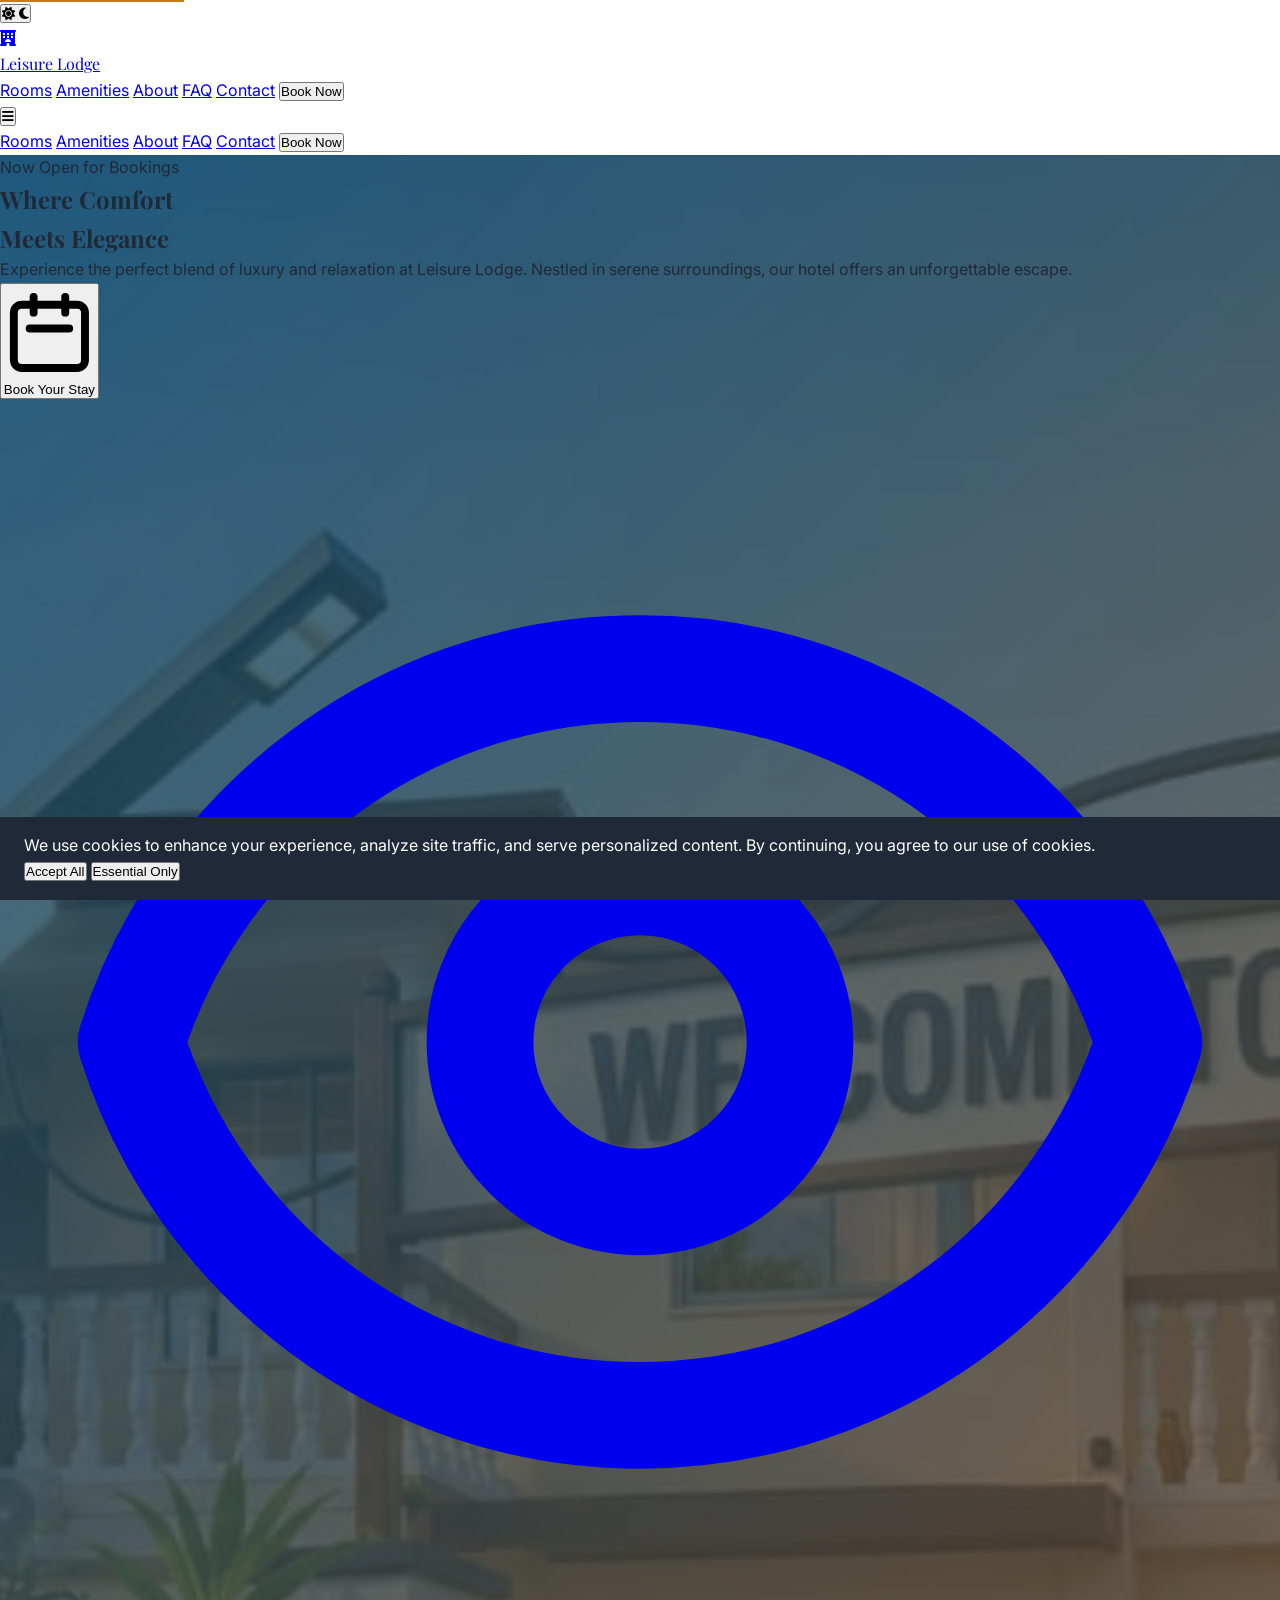
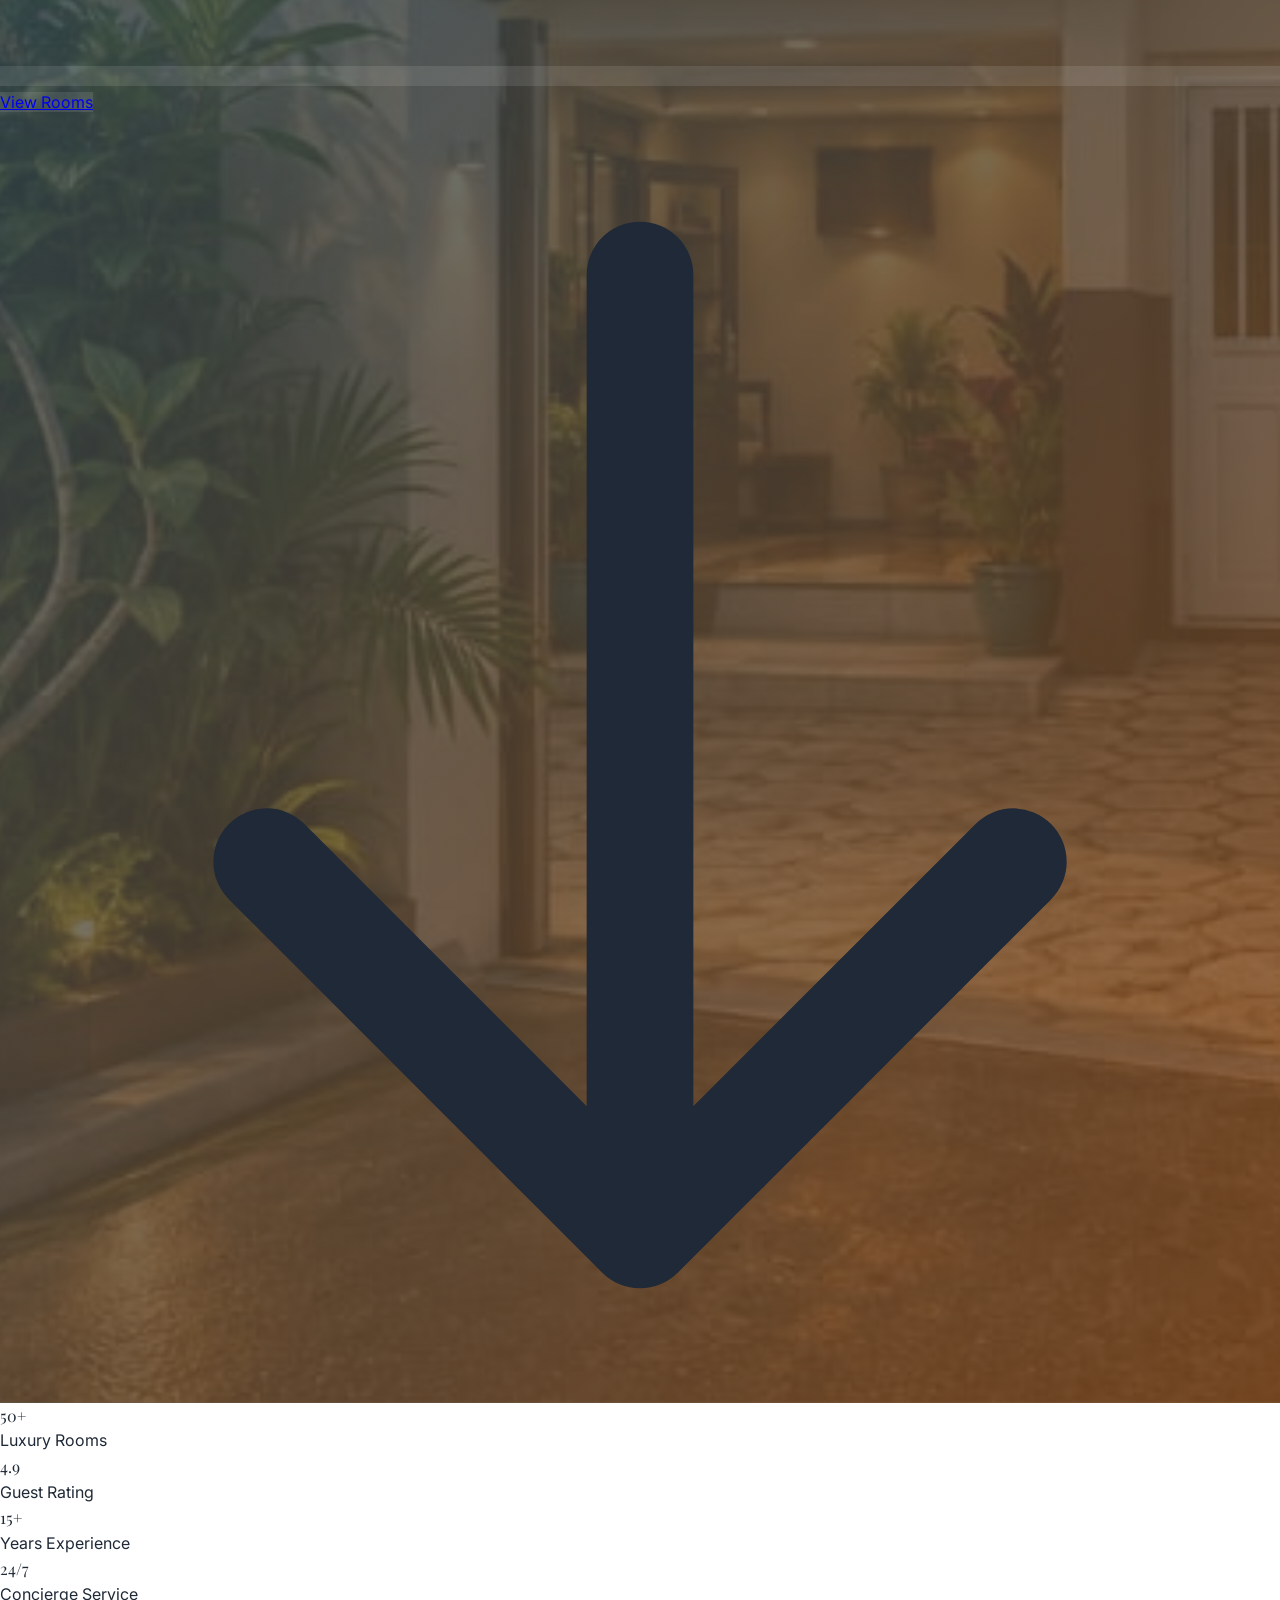
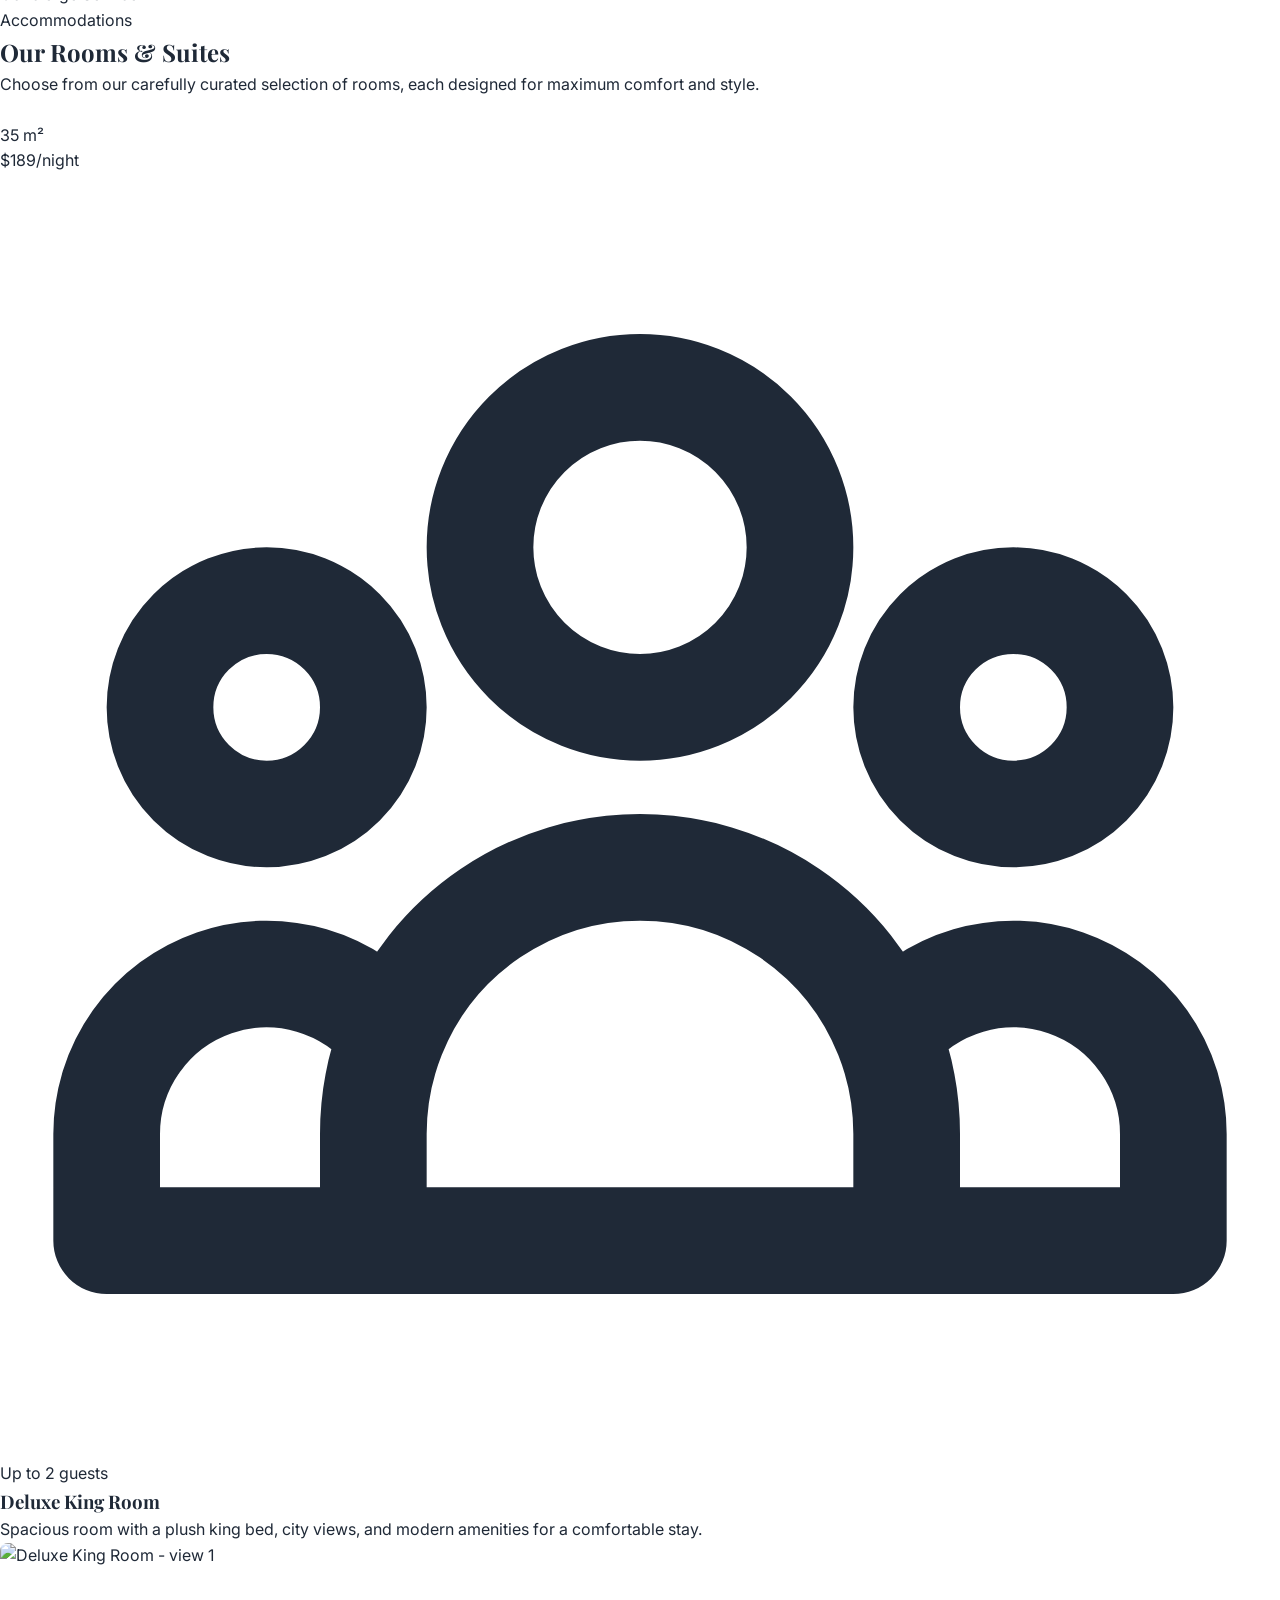
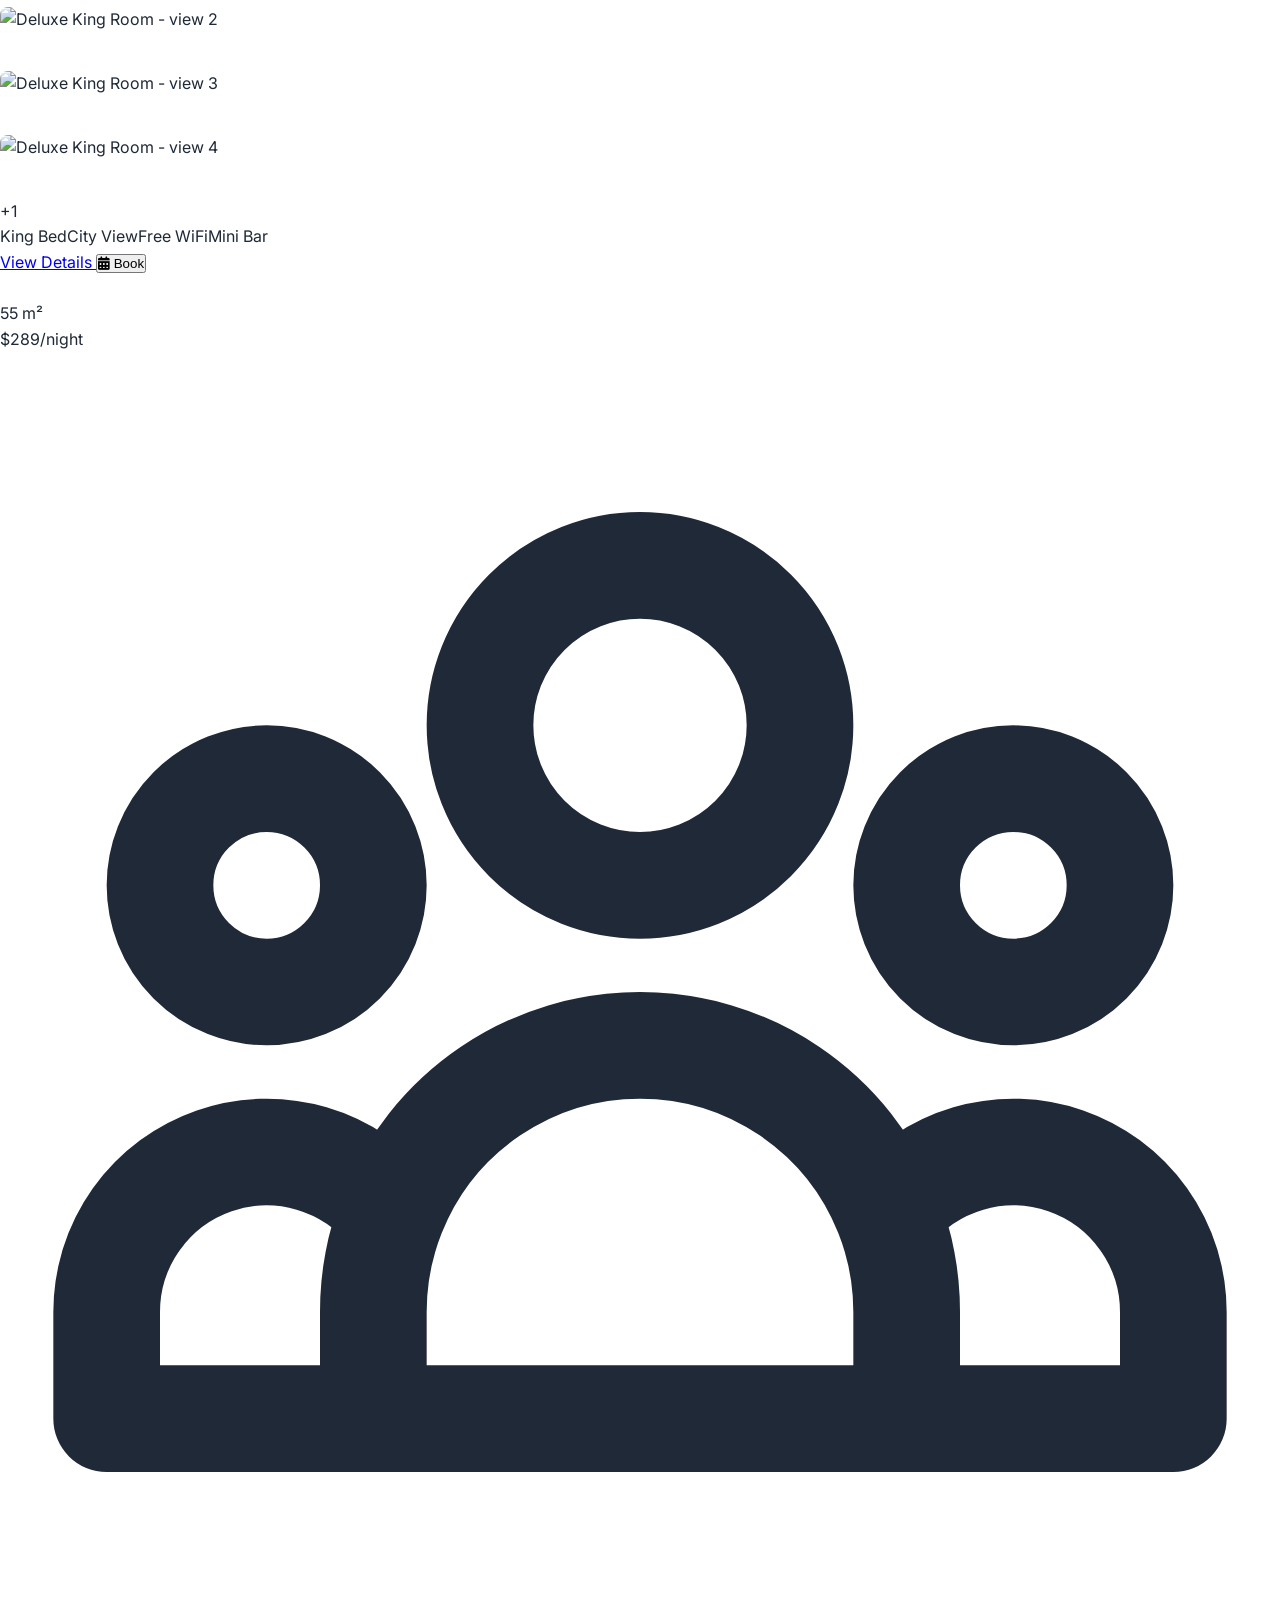
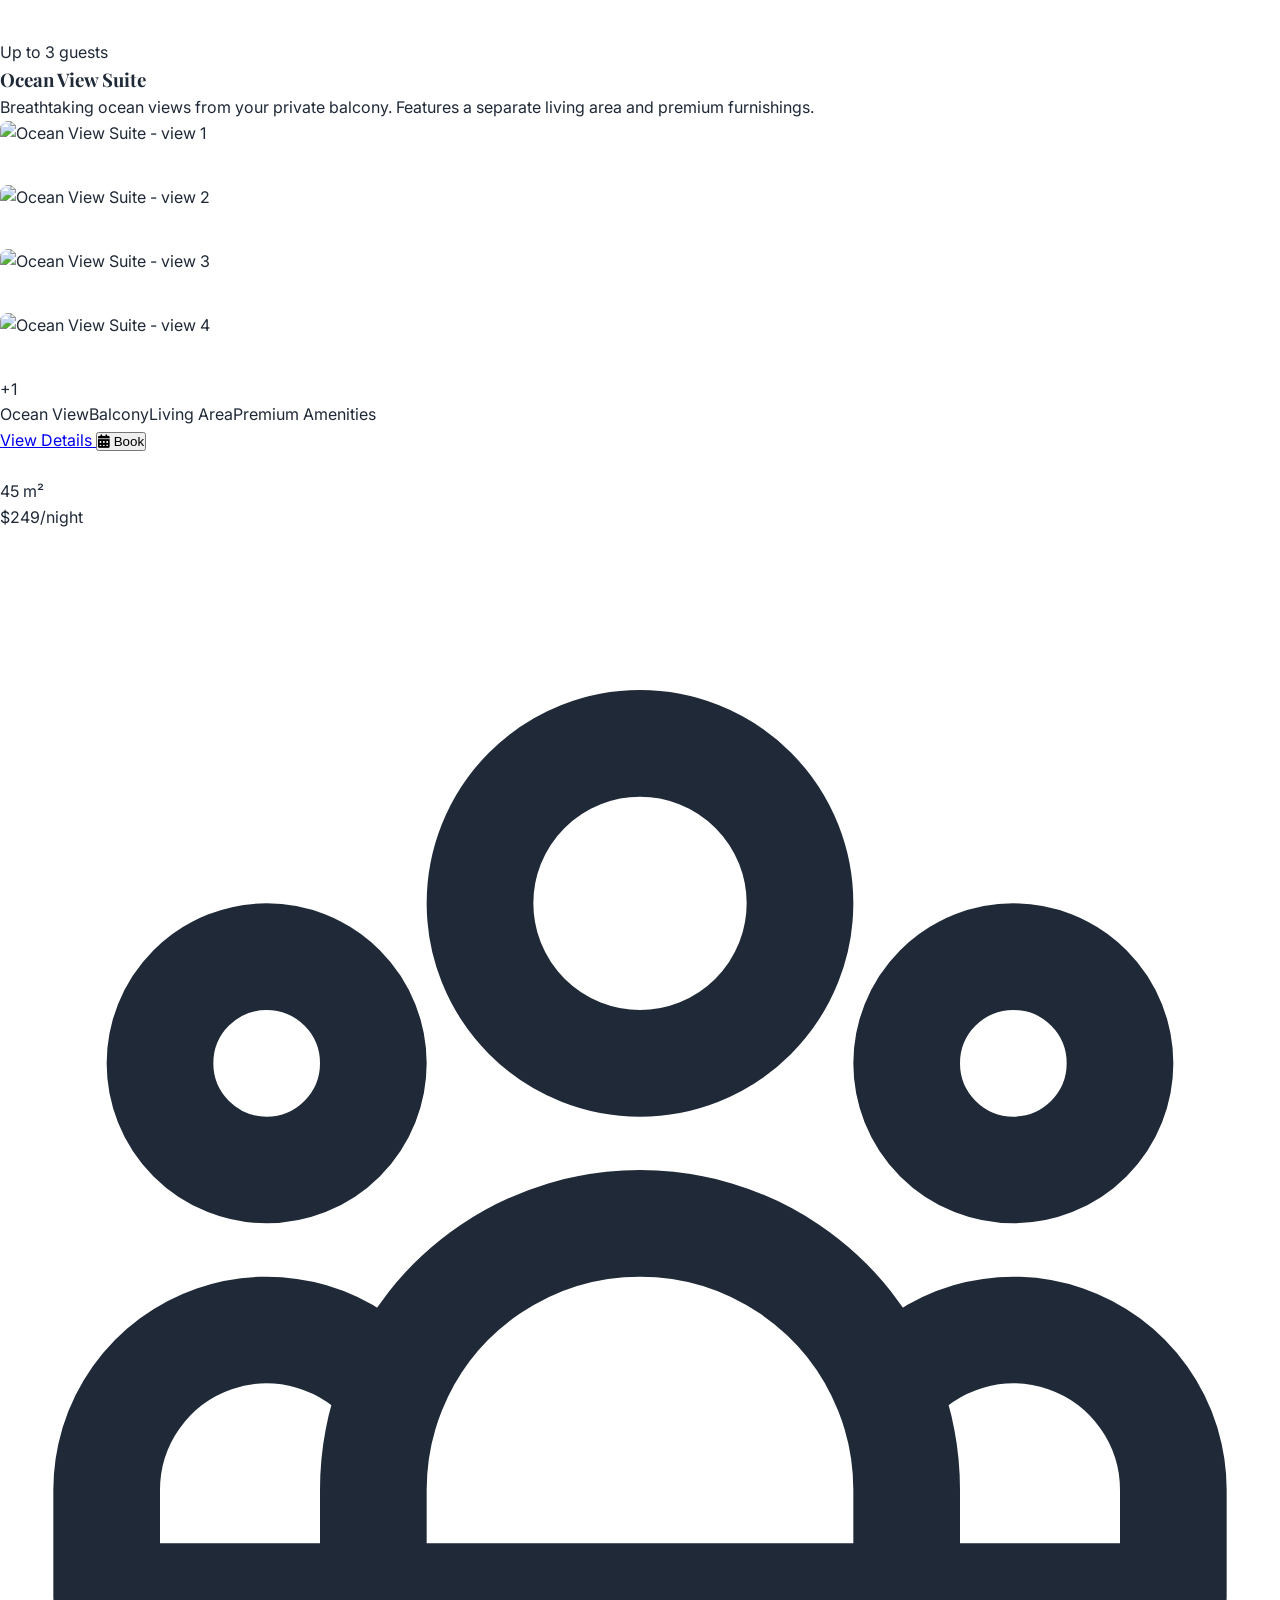
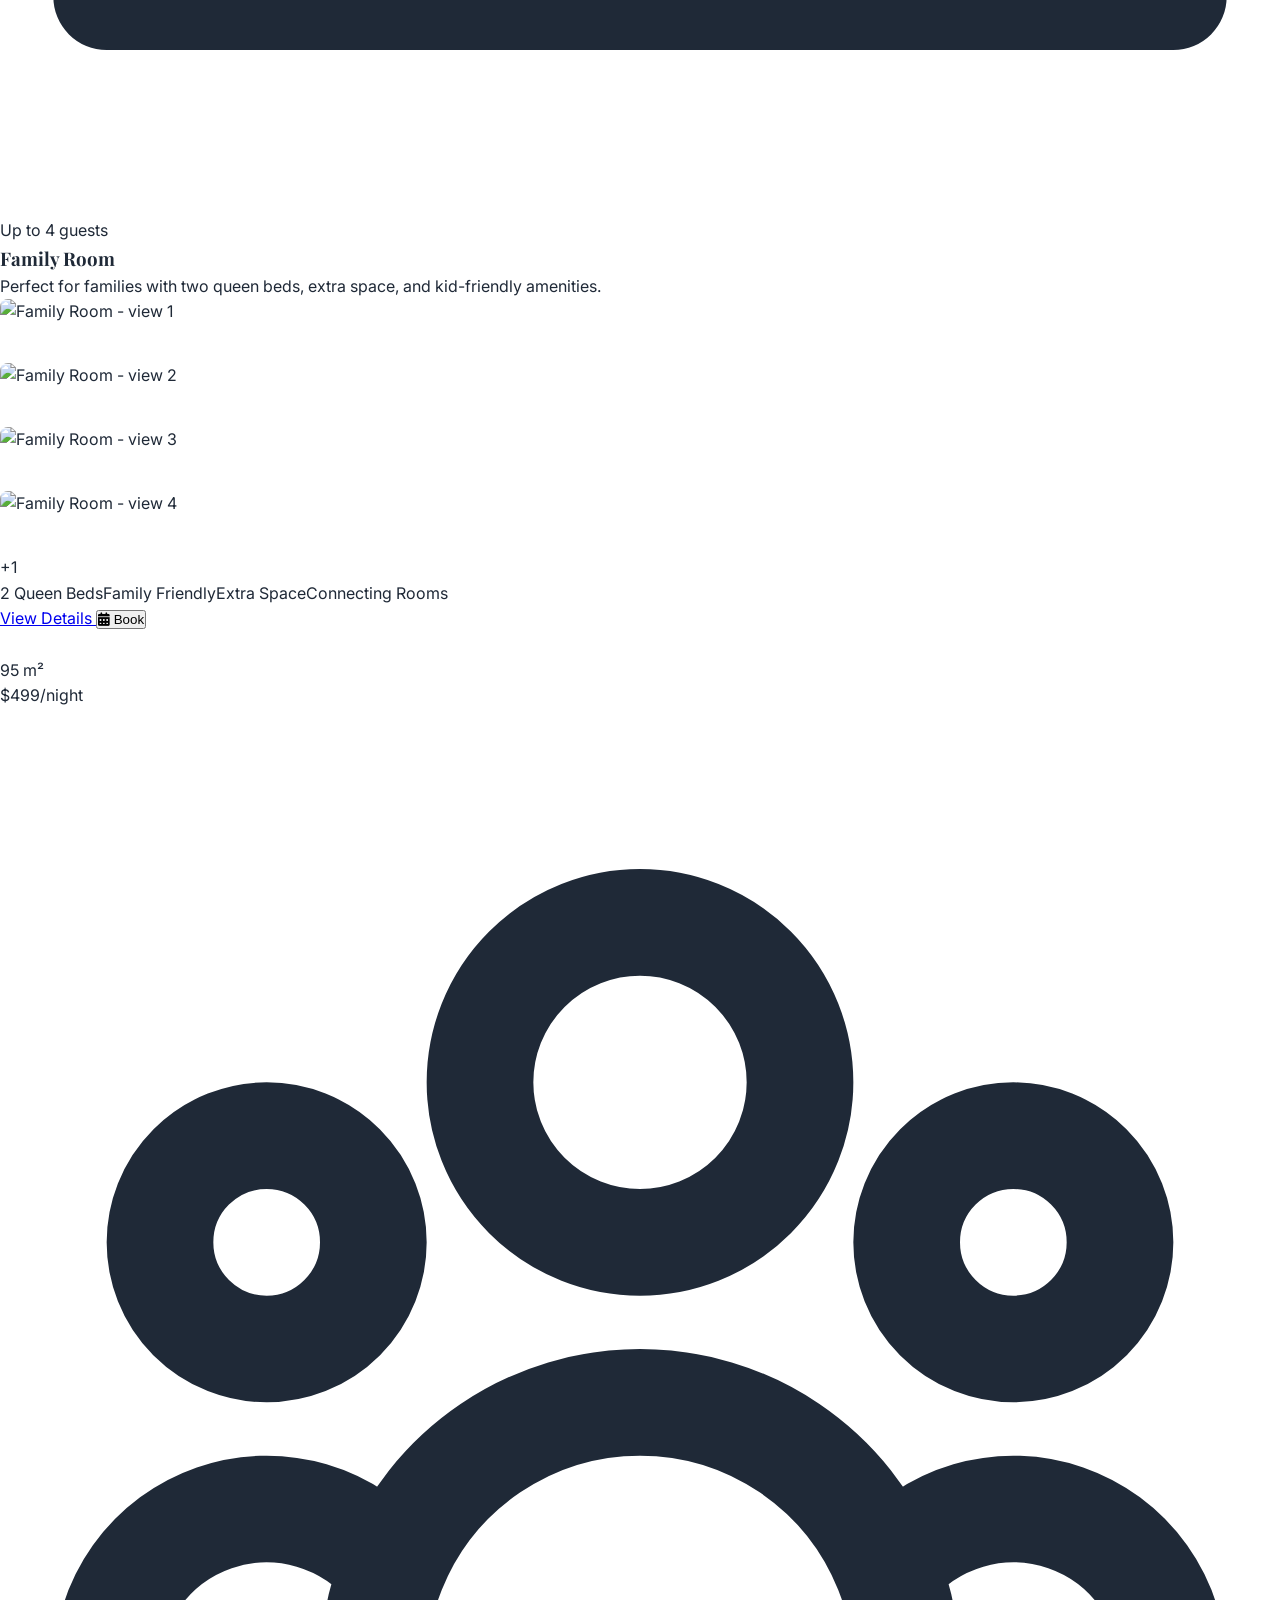
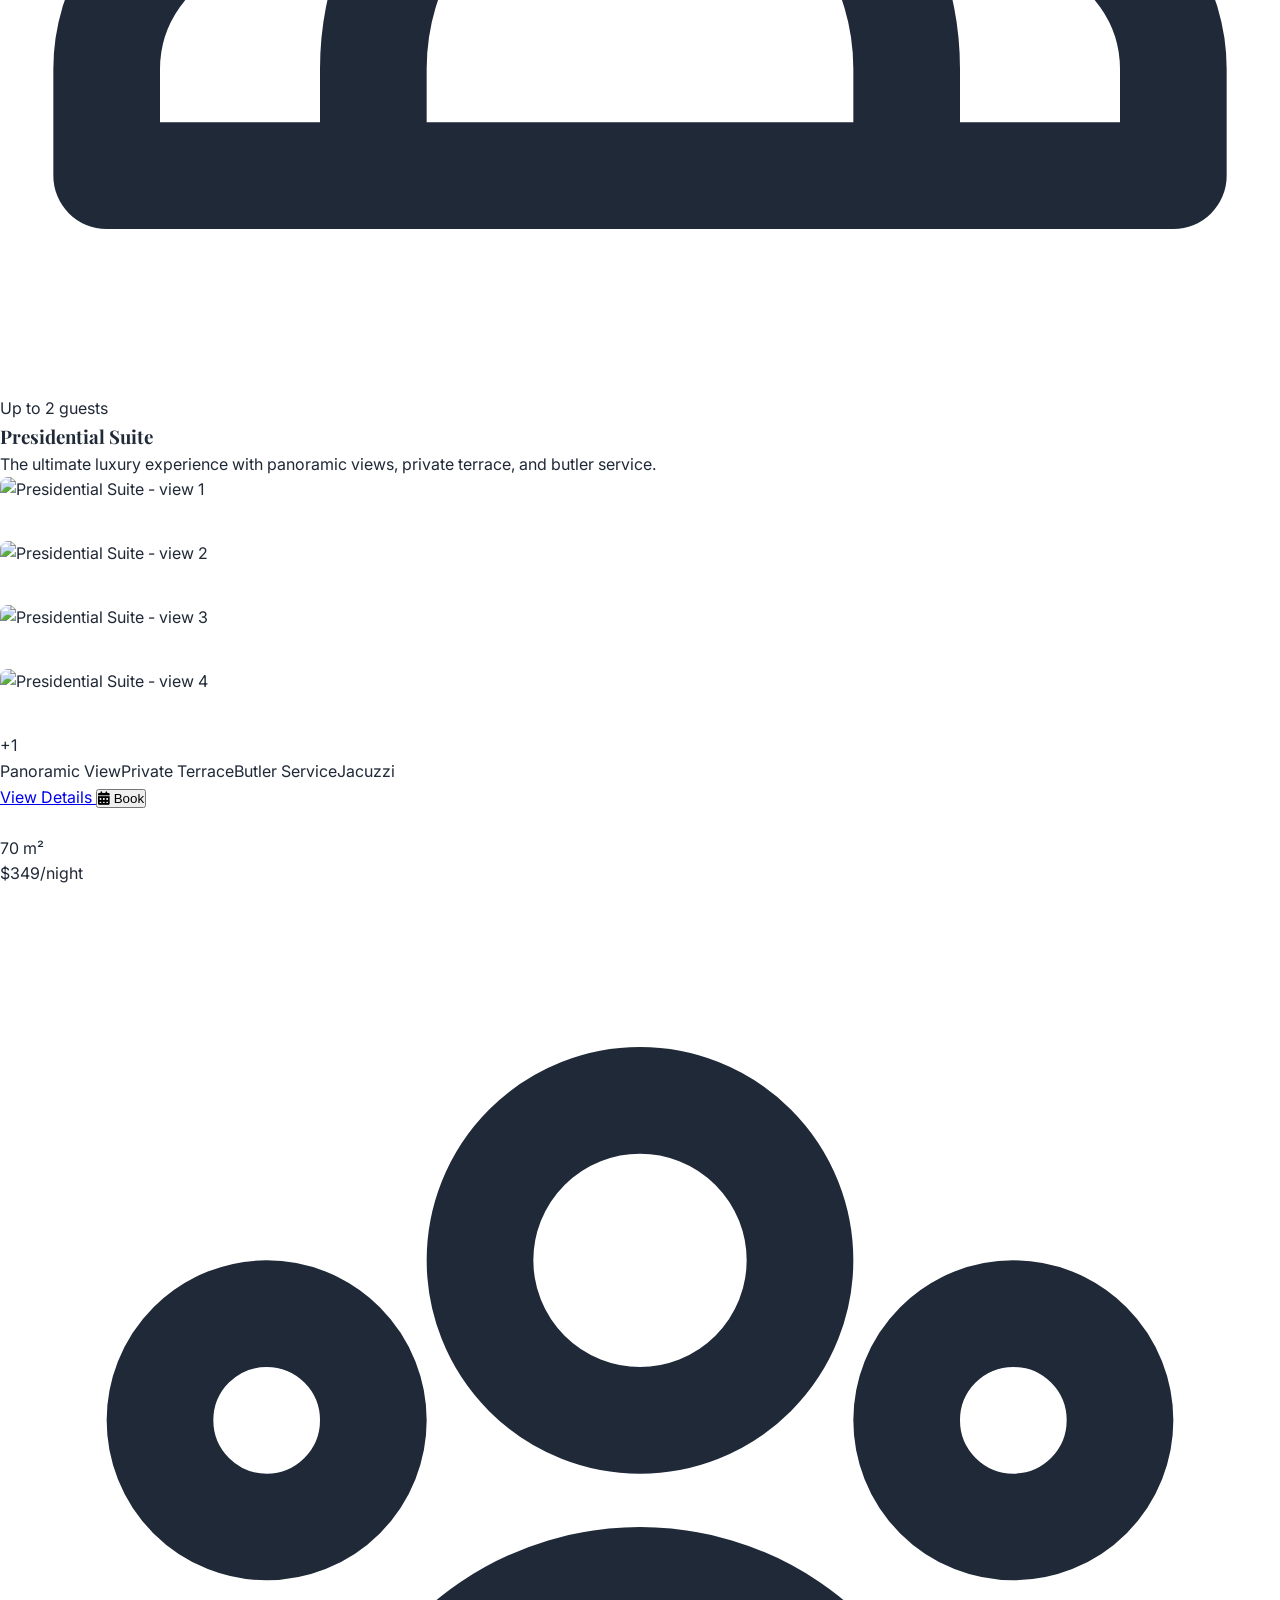
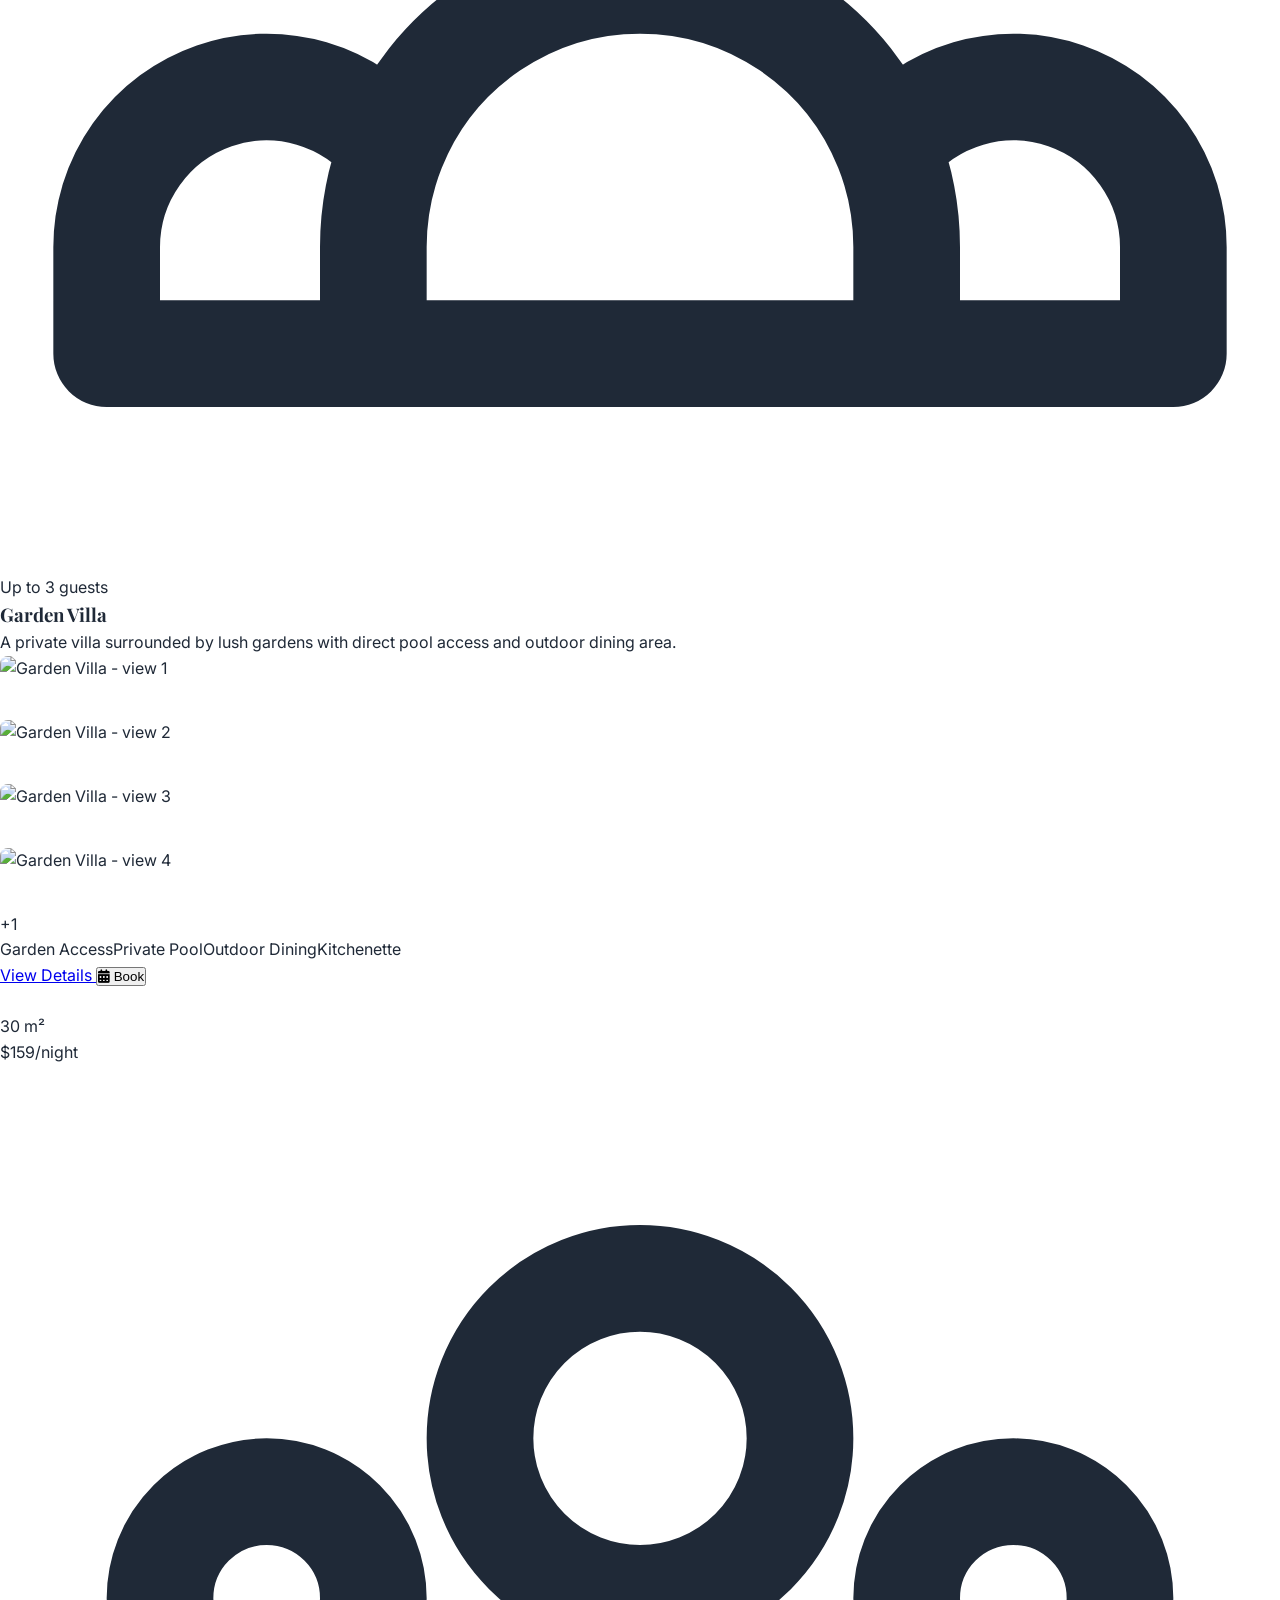
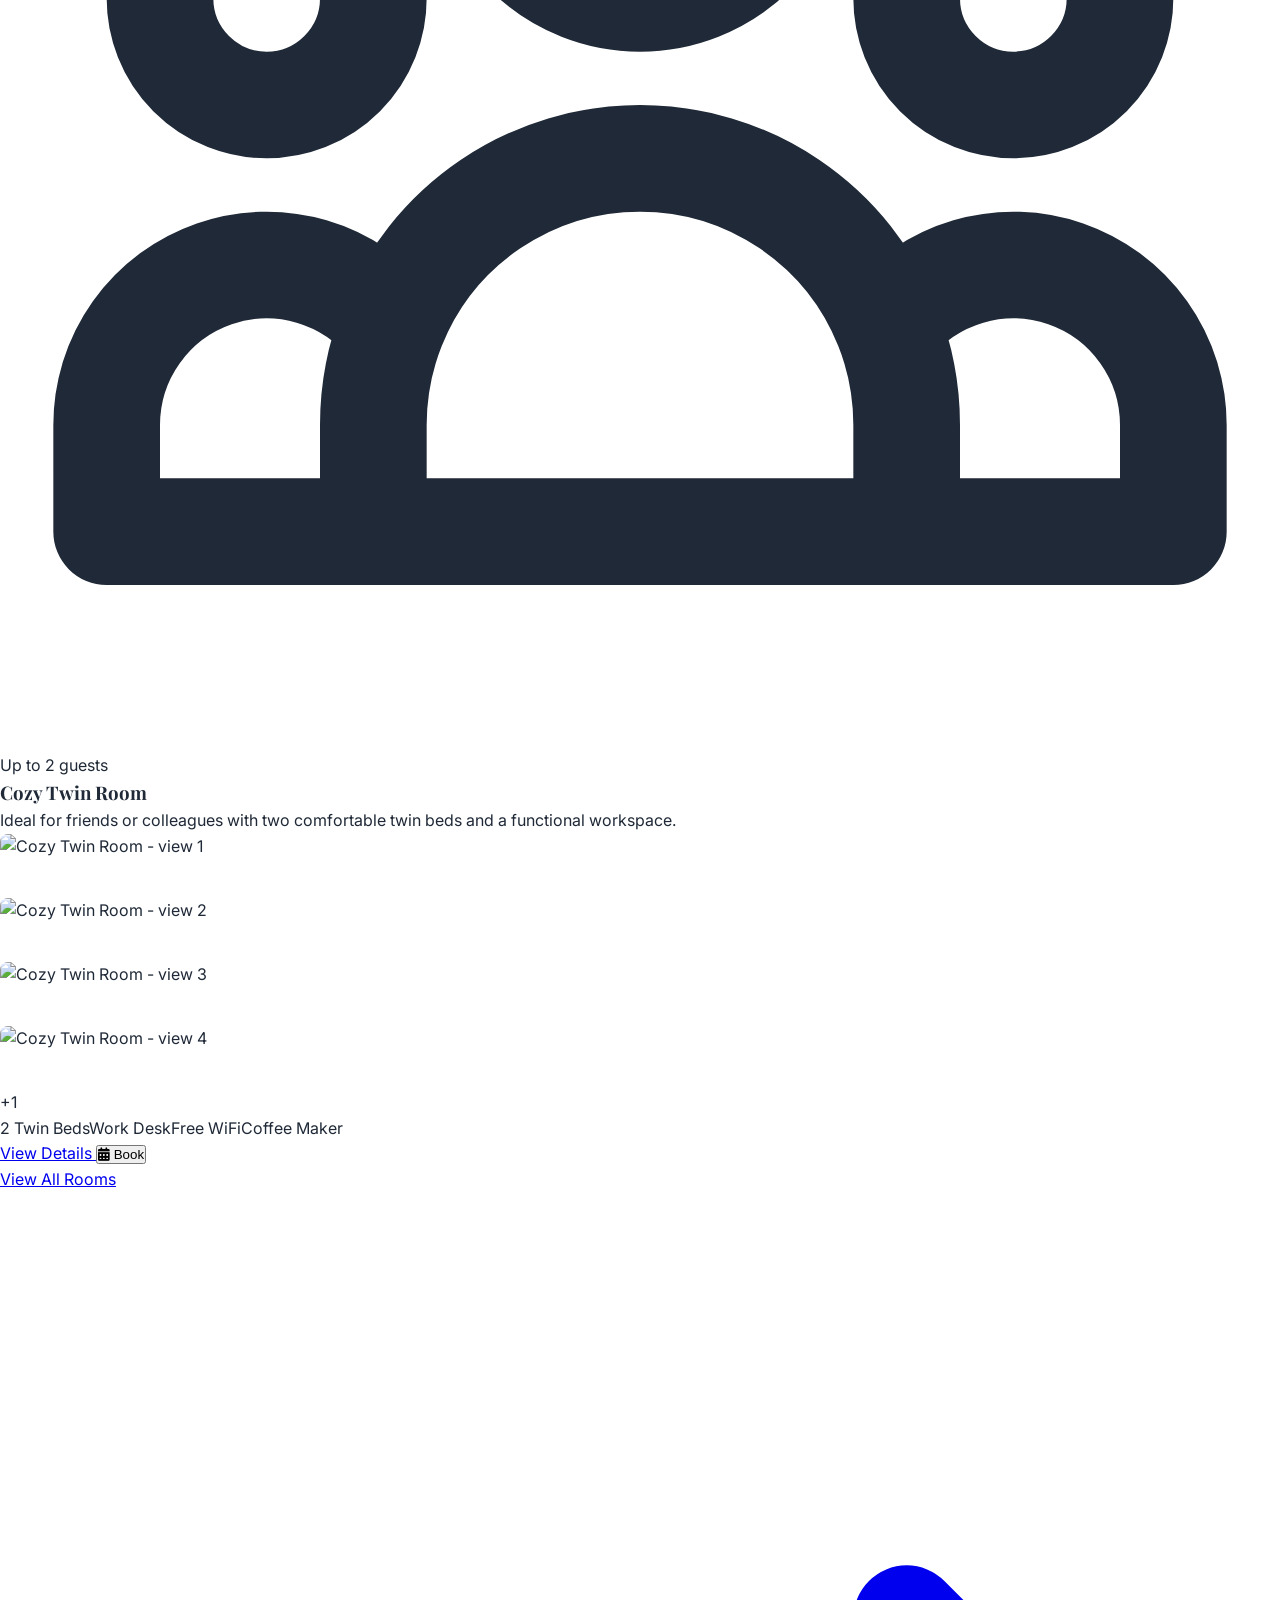
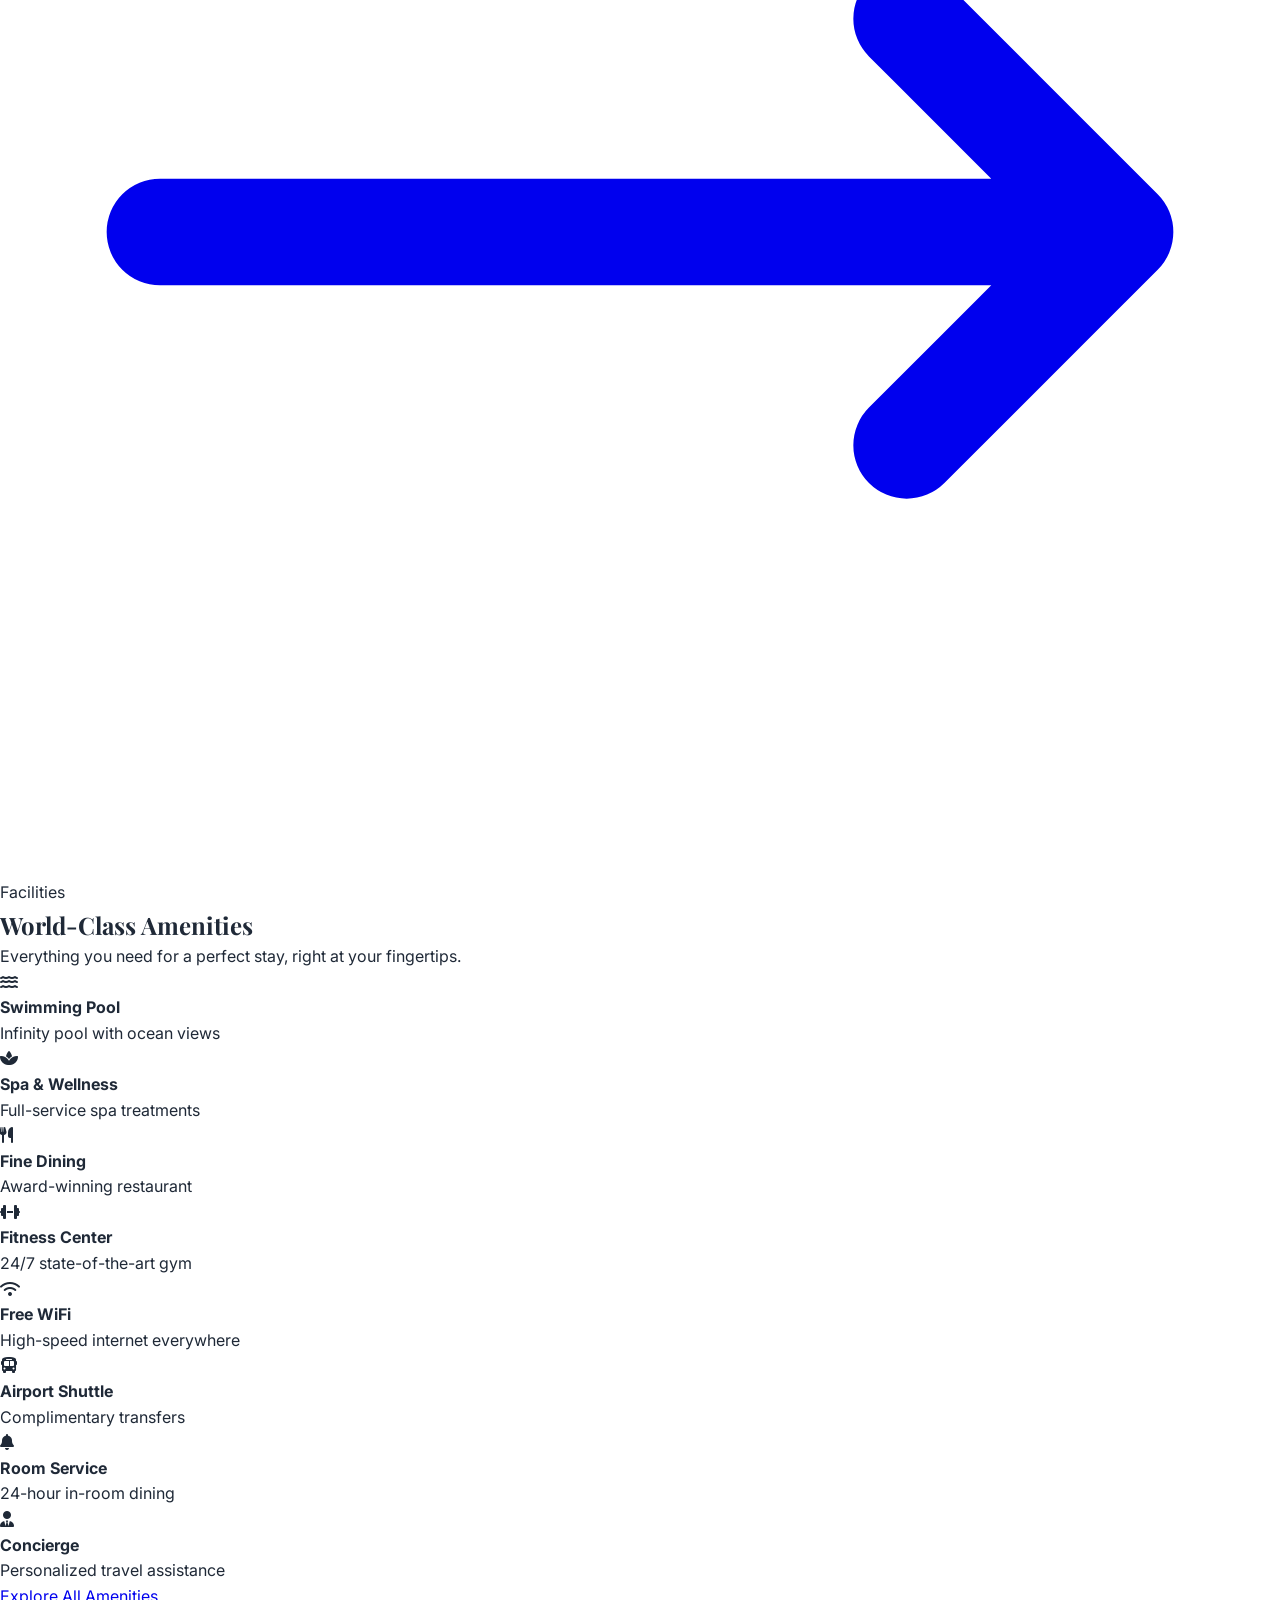
==== commit 97465dc8: "Update Updated some images and maps location" ====
--- a/index.html
+++ b/index.html
@@ -264,8 +264,8 @@
                     </a>
                 </div>
                 <div class="grid grid-cols-2 gap-4 scroll-reveal" style="transition-delay:0.2s">
-                    <img src="https://images.unsplash.com/photo-1566073771259-6a8506099945?w=600&q=80" alt="Hotel exterior view" class="rounded-2xl shadow-2xl w-full h-64 object-cover" loading="lazy">
-                    <img src="https://images.unsplash.com/photo-1582719508461-905c673771fd?w=600&q=80" alt="Elegant hotel interior" class="rounded-2xl shadow-2xl w-full h-64 object-cover mt-8" loading="lazy">
+                    <img src="/img/IMG-lobby.jpg" alt="Hotel exterior view" class="rounded-2xl shadow-2xl w-full h-64 object-cover" loading="lazy">
+                    <img src="/img/IMG-sideview.jpg" alt="Elegant hotel interior" class="rounded-2xl shadow-2xl w-full h-64 object-cover mt-8" loading="lazy">
                 </div>
             </div>
         </div>
--- a/css/styles.css
+++ b/css/styles.css
@@ -41,7 +41,7 @@
 /* ==================== HERO ==================== */
 .hero-bg {
     background: linear-gradient(135deg, rgba(12,74,110,0.85) 0%, rgba(135,74,23,0.75) 100%),
-                url('https://images.unsplash.com/photo-1542314831-068cd1dbfeeb?w=1920&q=80') center/cover;
+                url('/img/IMG-entrance.jpg') center/cover;
 }
 
 /* ==================== ANIMATIONS ==================== */
@@ -396,7 +396,7 @@
 /* ==================== PAGE HEADER ==================== */
 .page-header {
     background: linear-gradient(135deg, rgba(12,74,110,0.9) 0%, rgba(135,74,23,0.8) 100%),
-                url('https://images.unsplash.com/photo-1542314831-068cd1dbfeeb?w=1920&q=80') center/cover;
+                url('/img/IMG-sideview.jpg') center/cover;
     min-height: 80vh;
     display: flex;
     align-items: center;
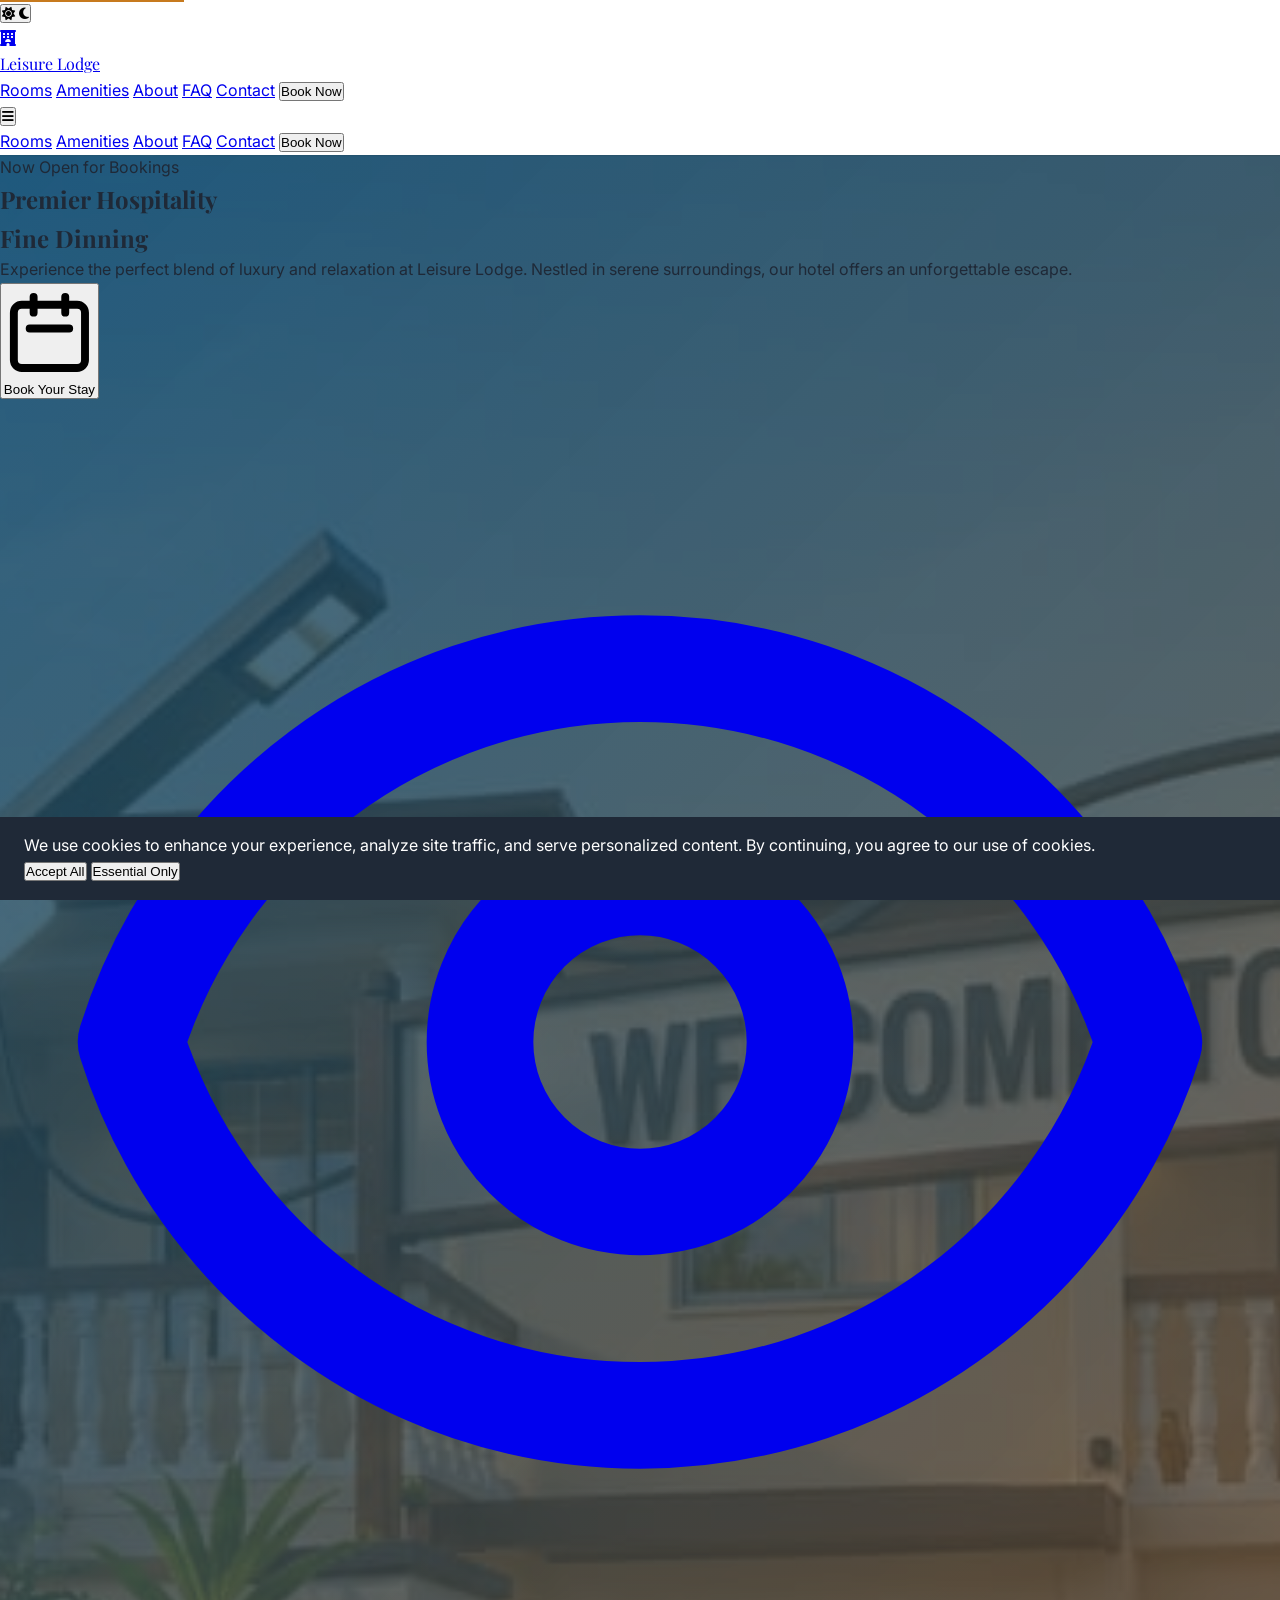
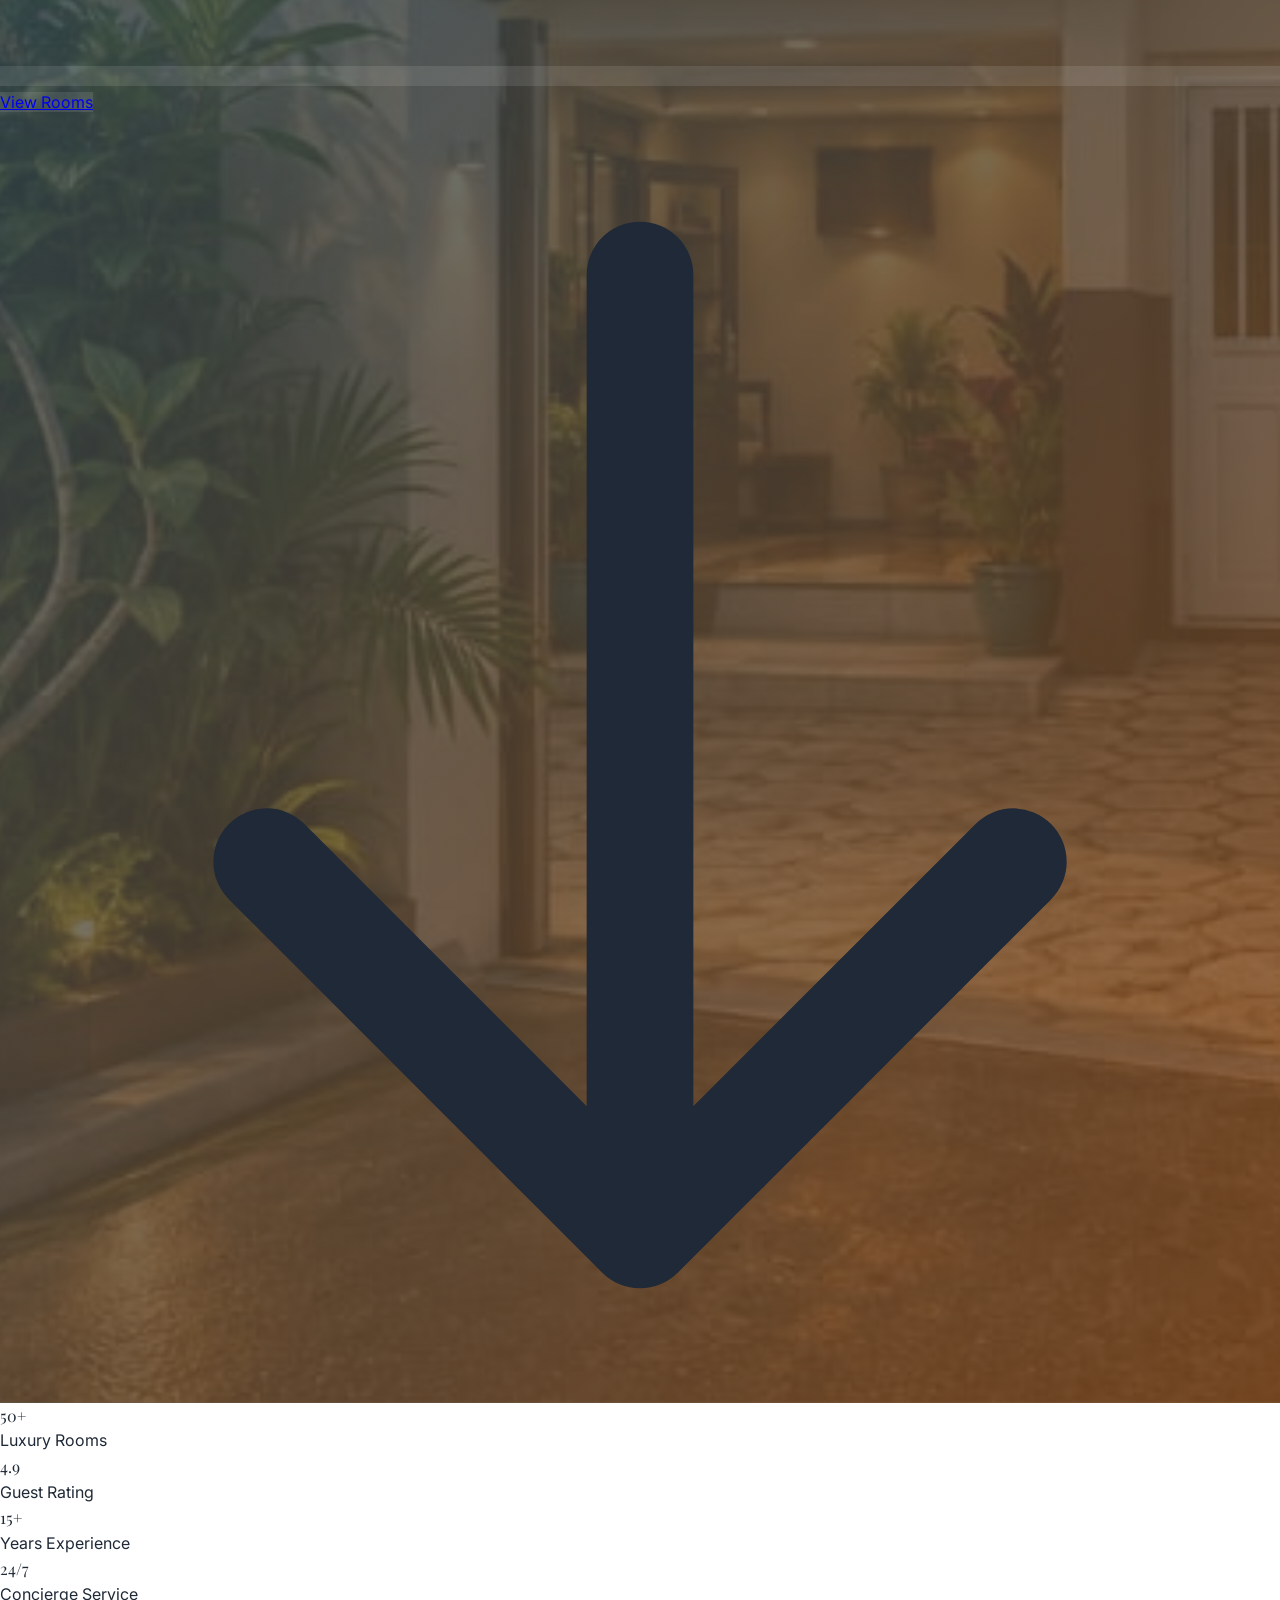
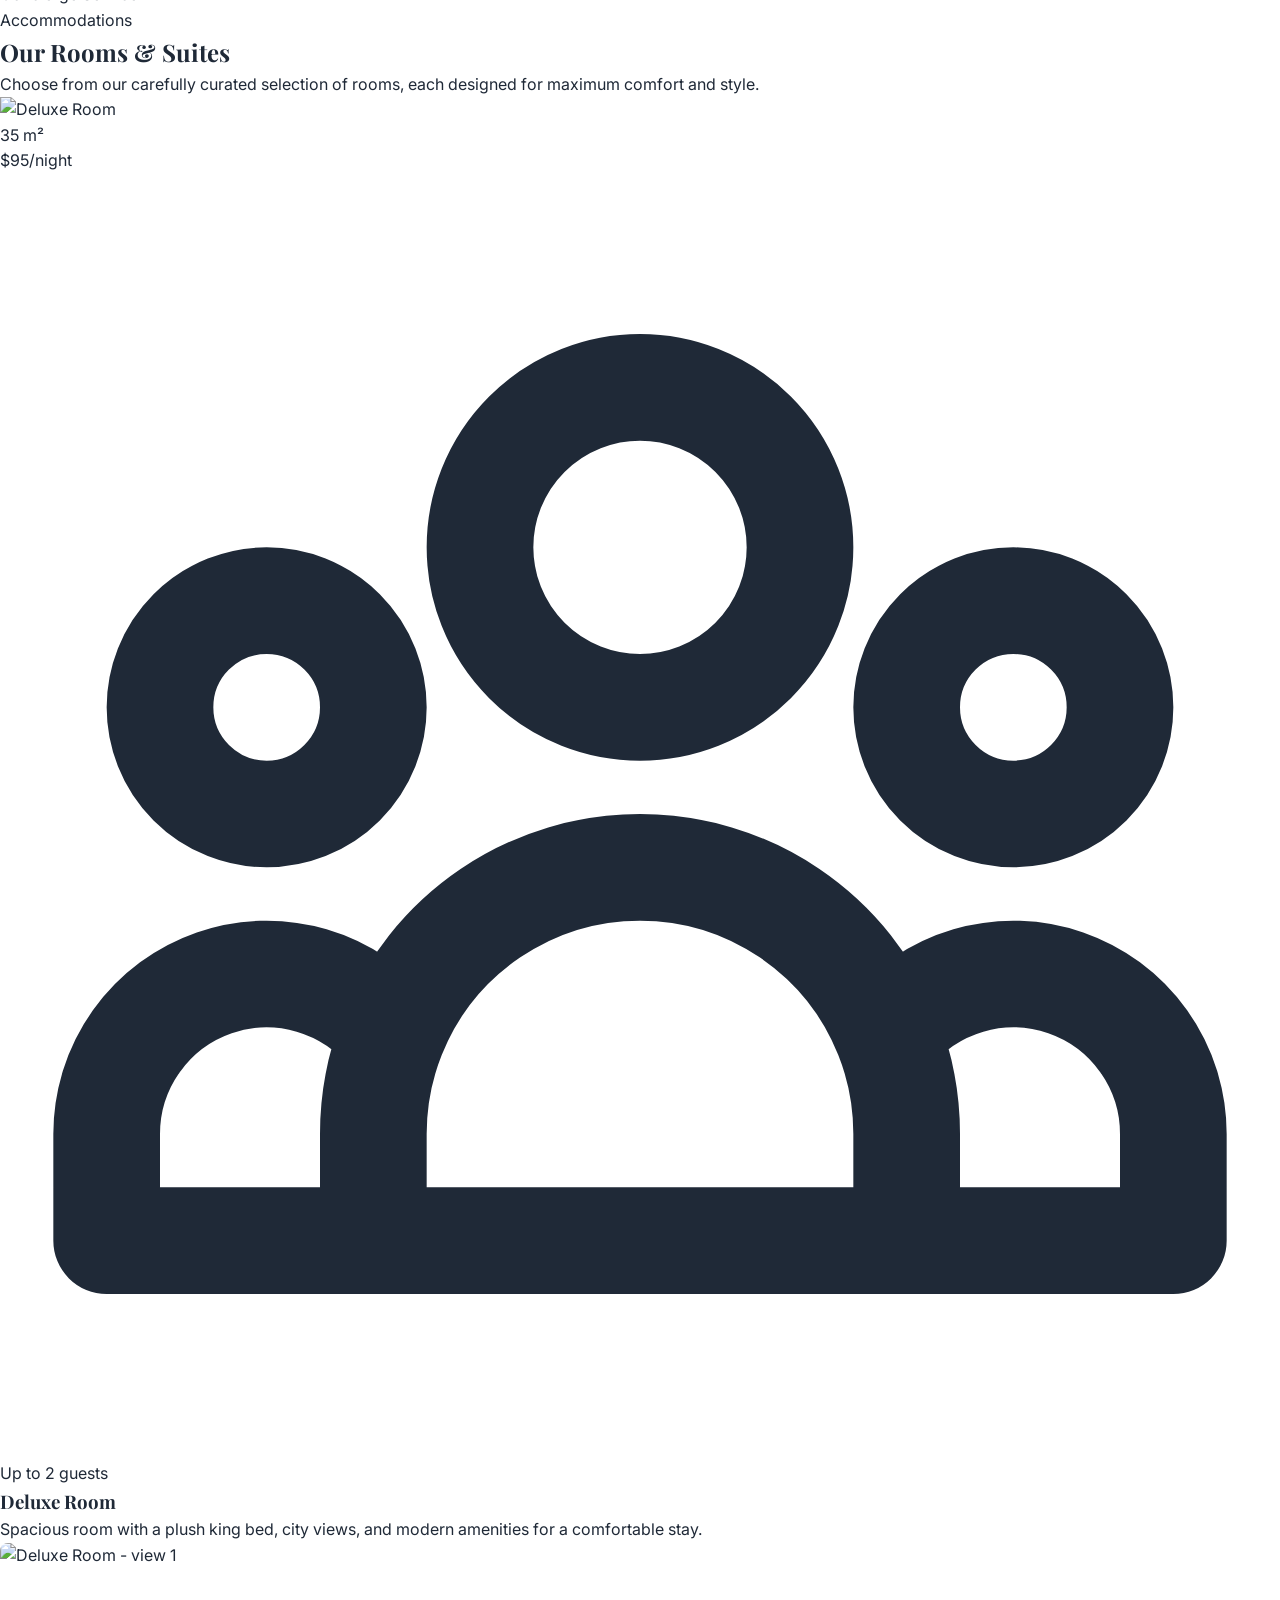
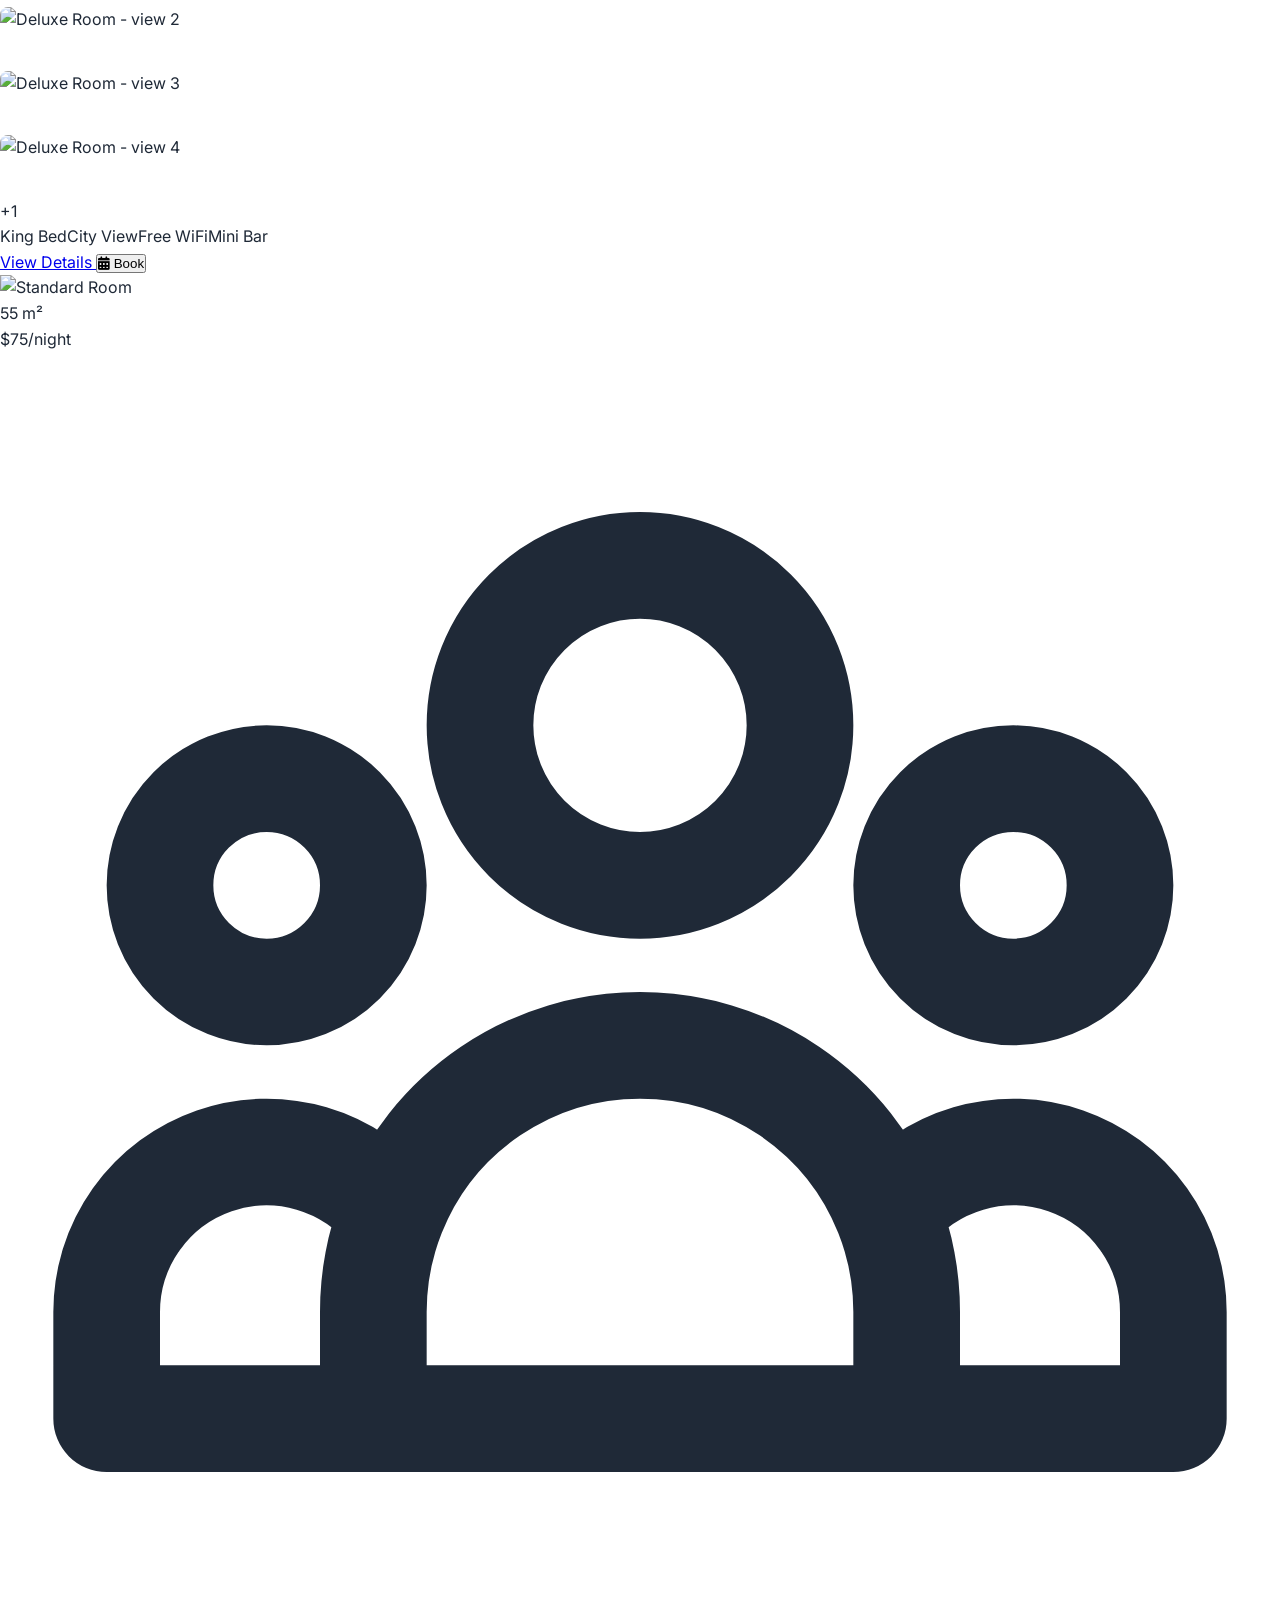
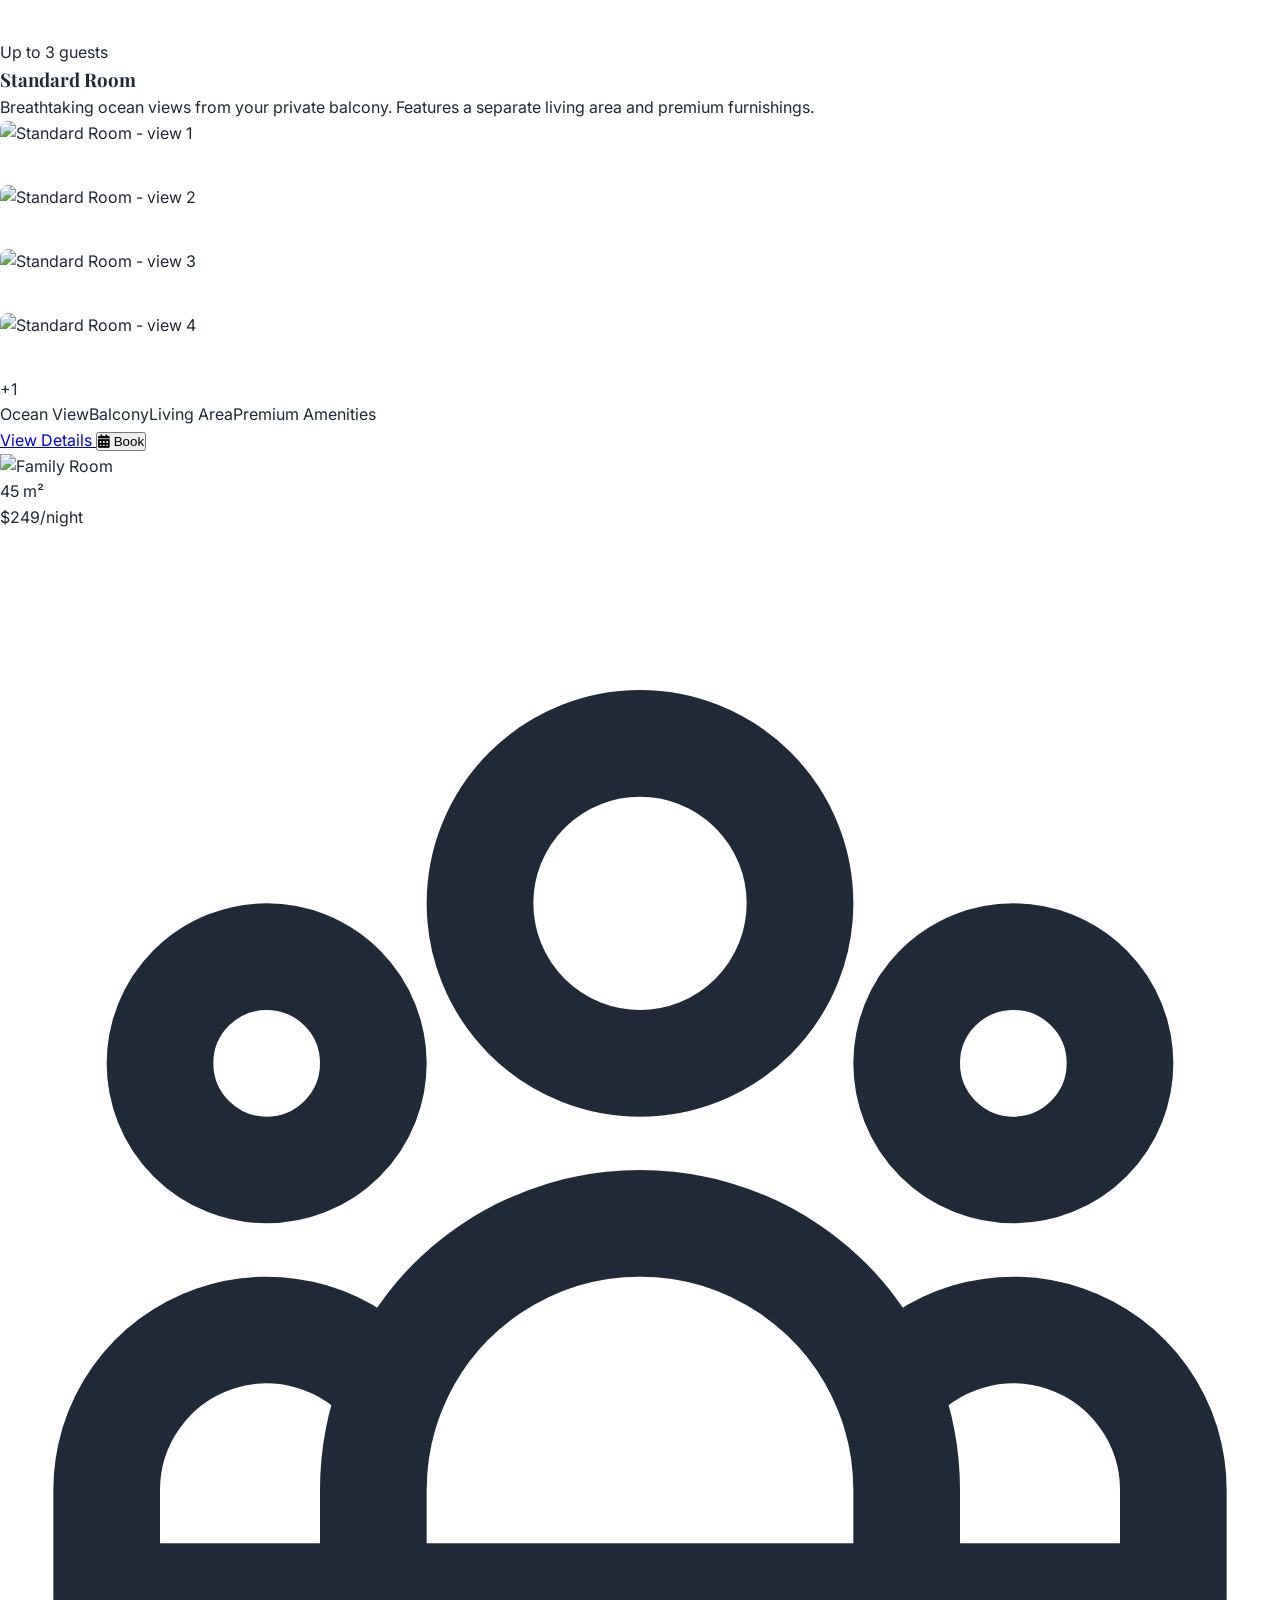
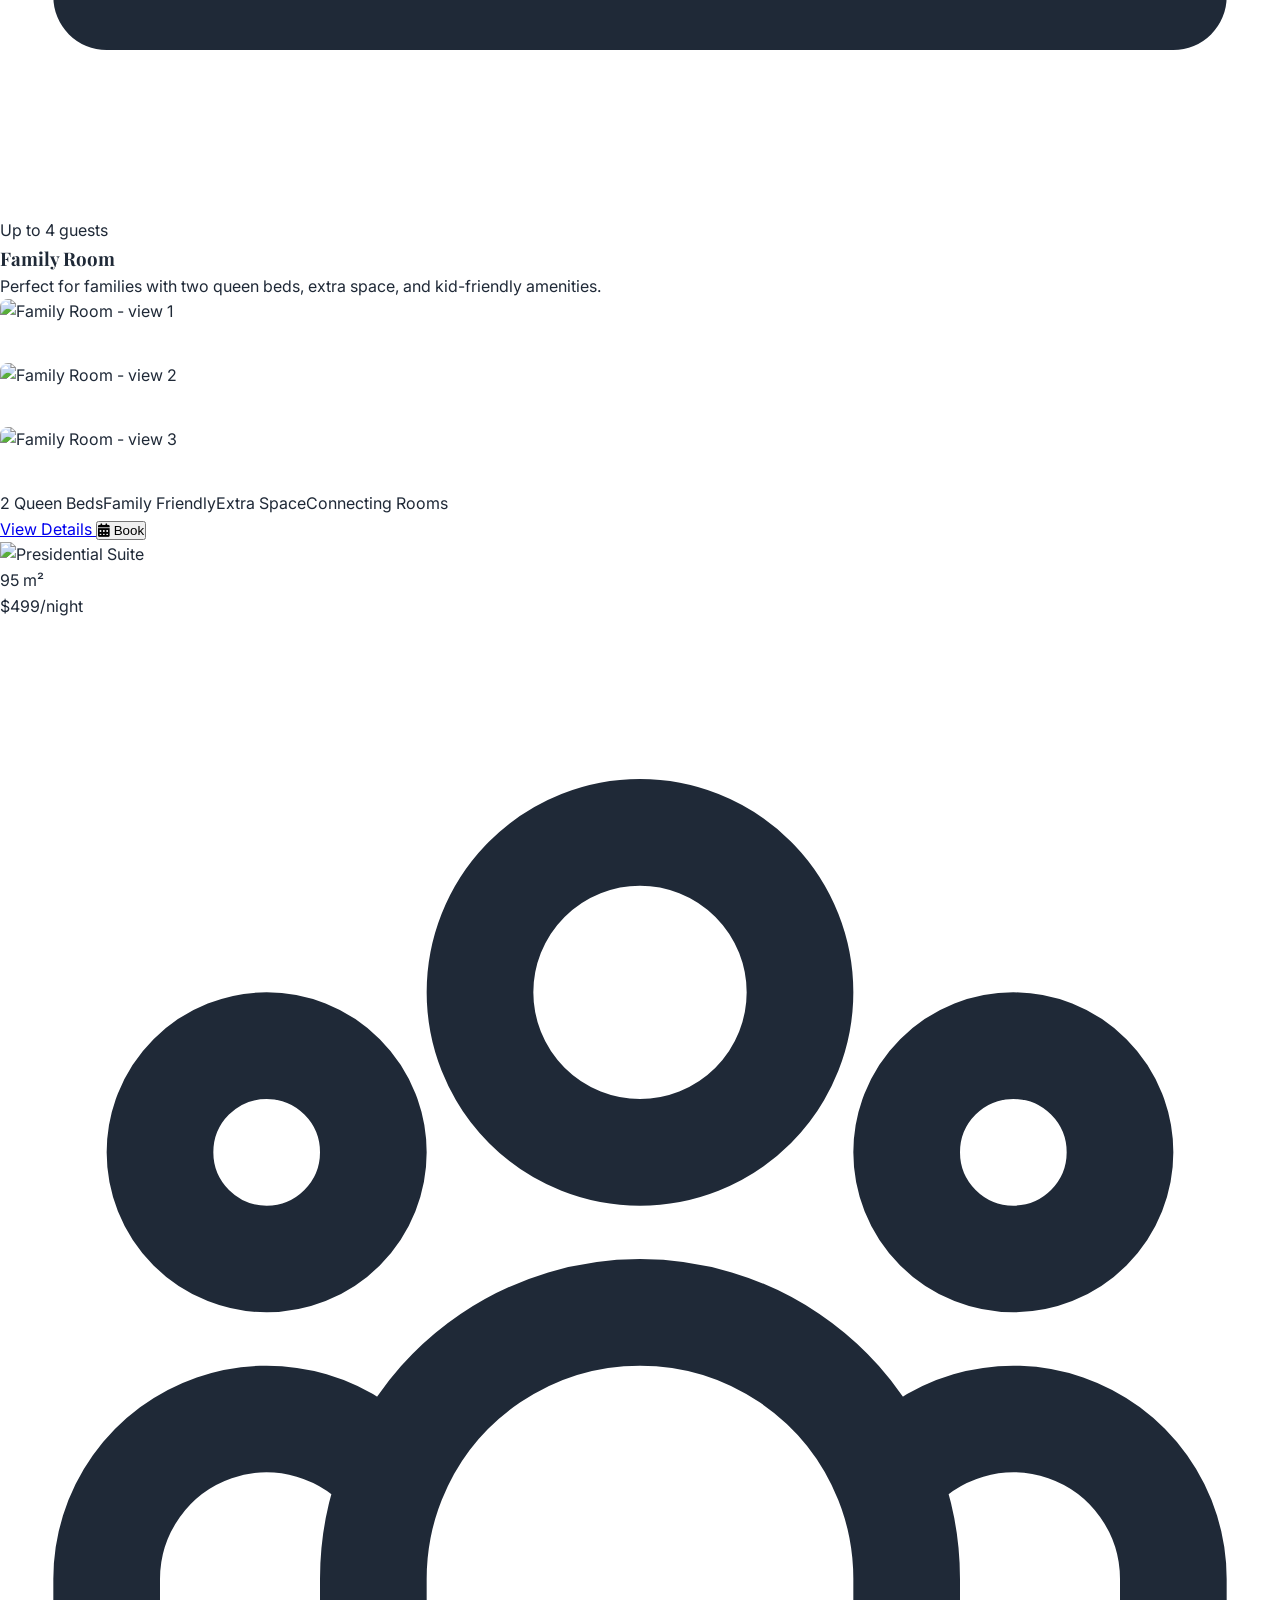
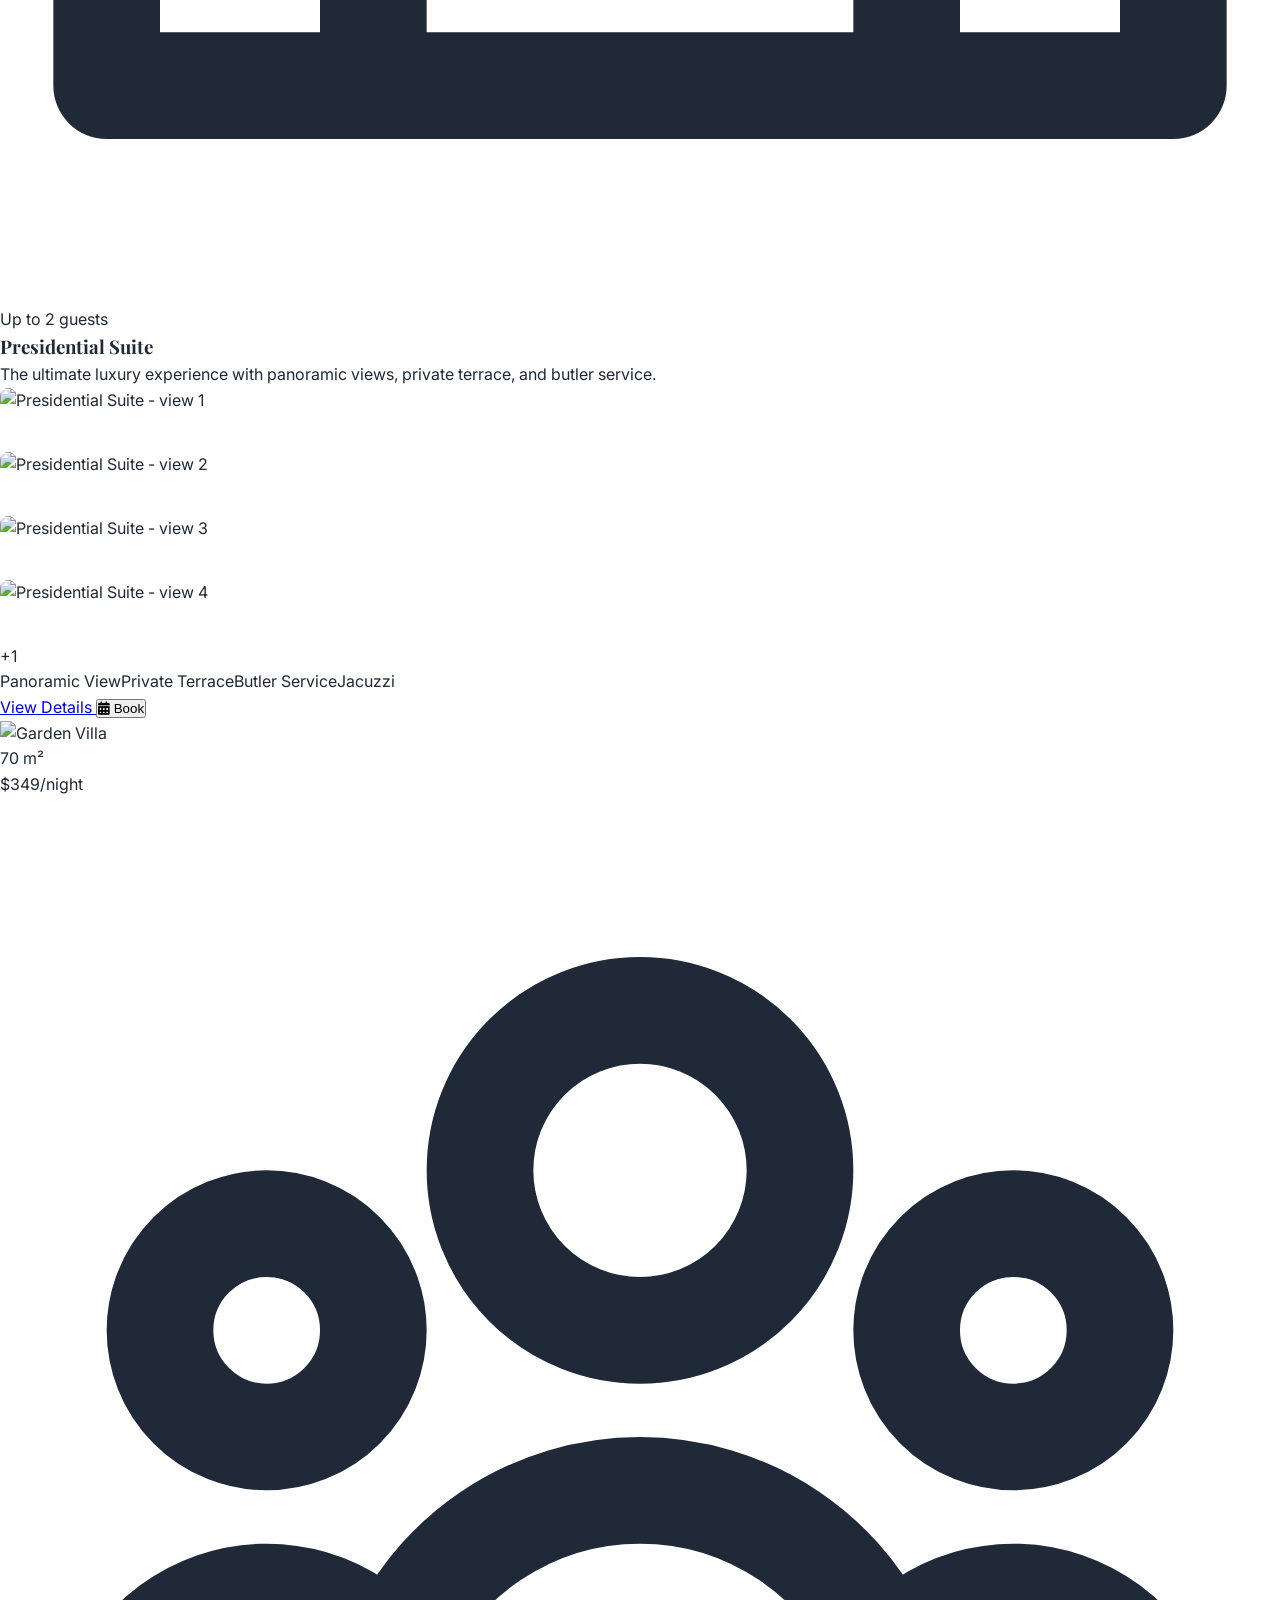
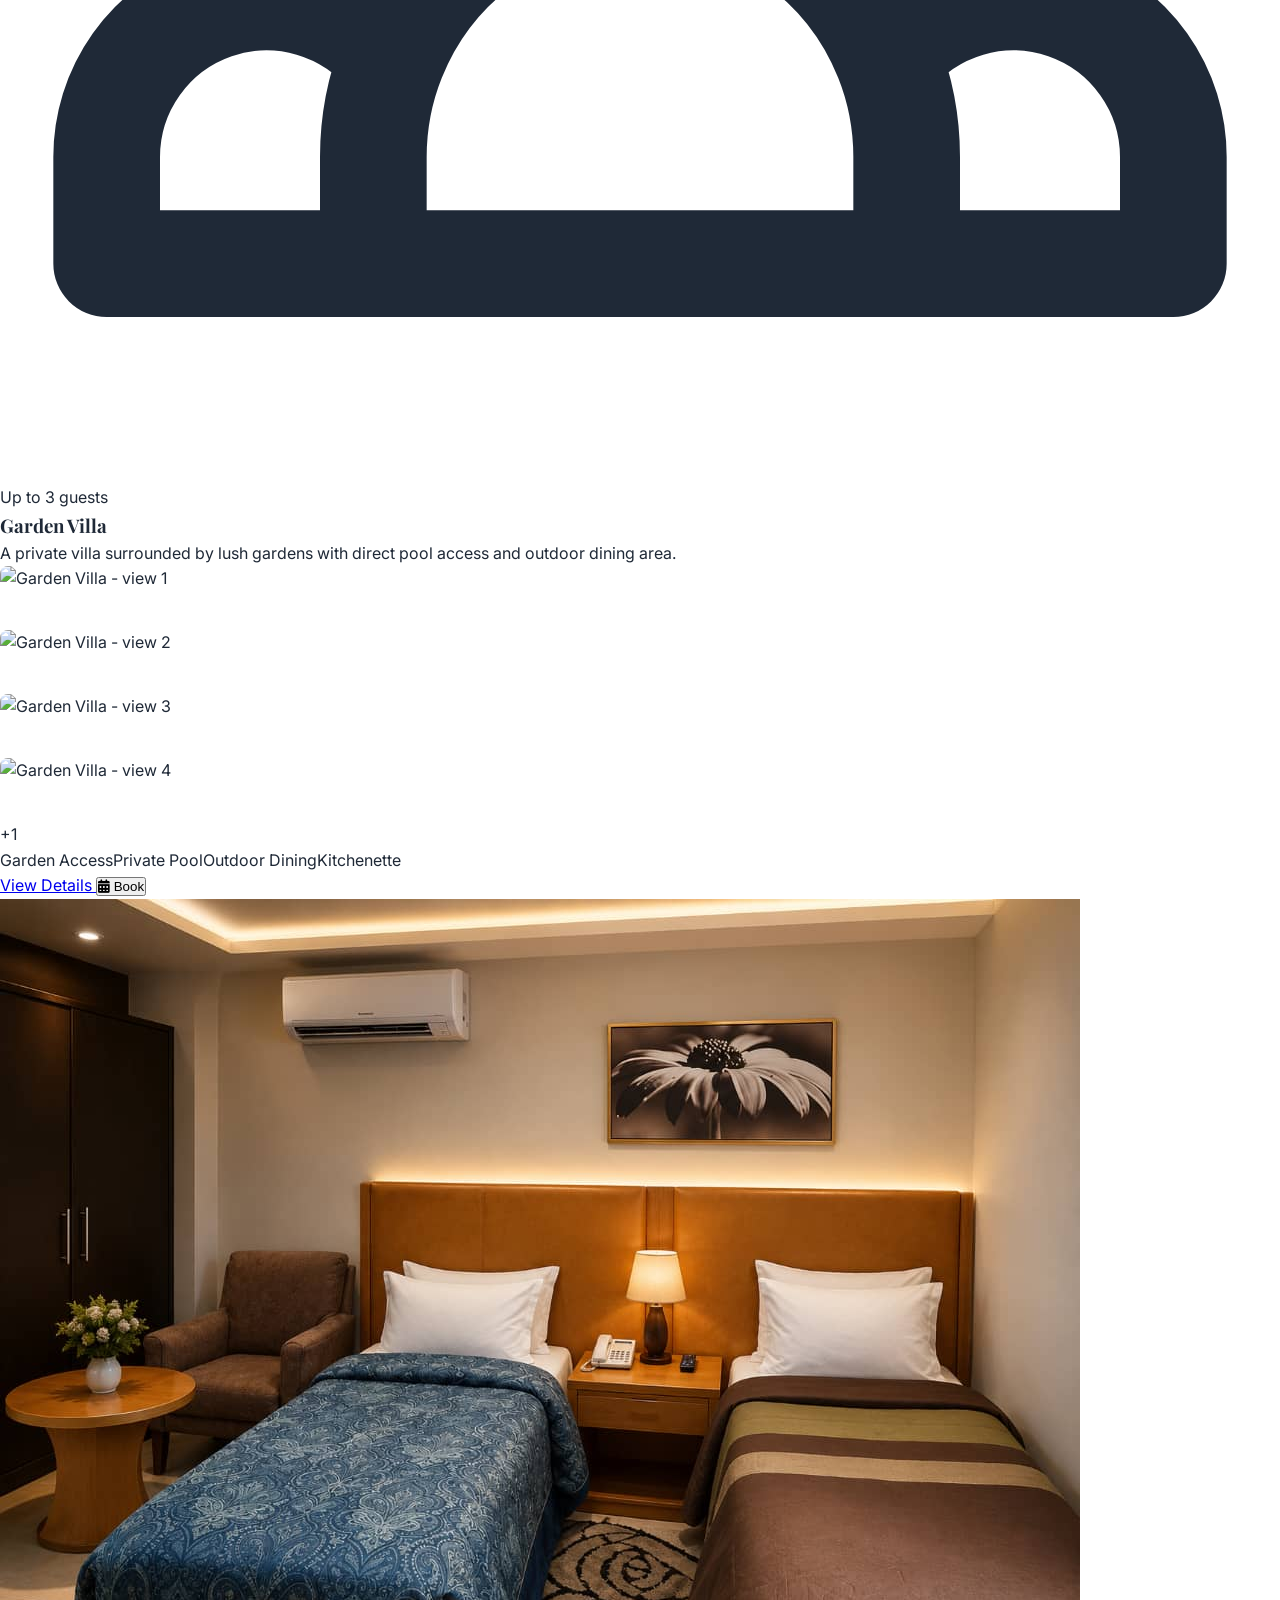
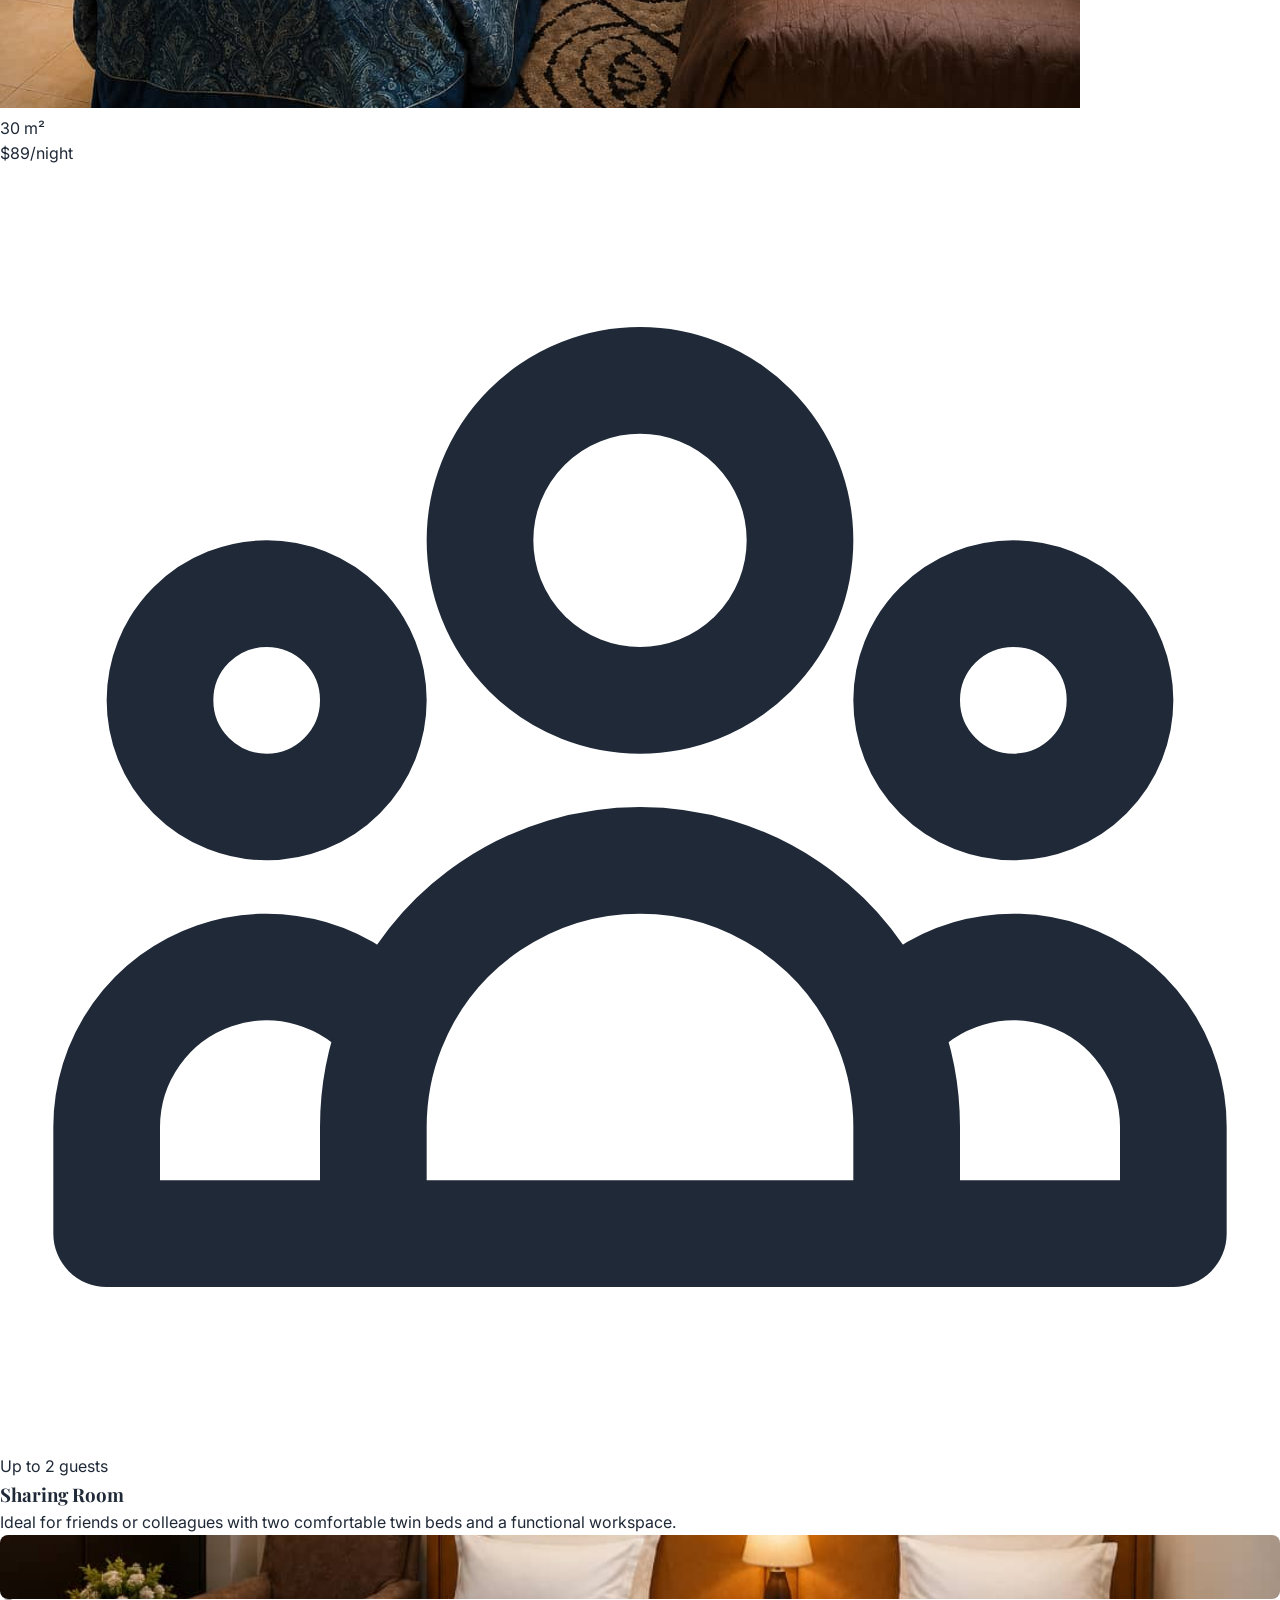
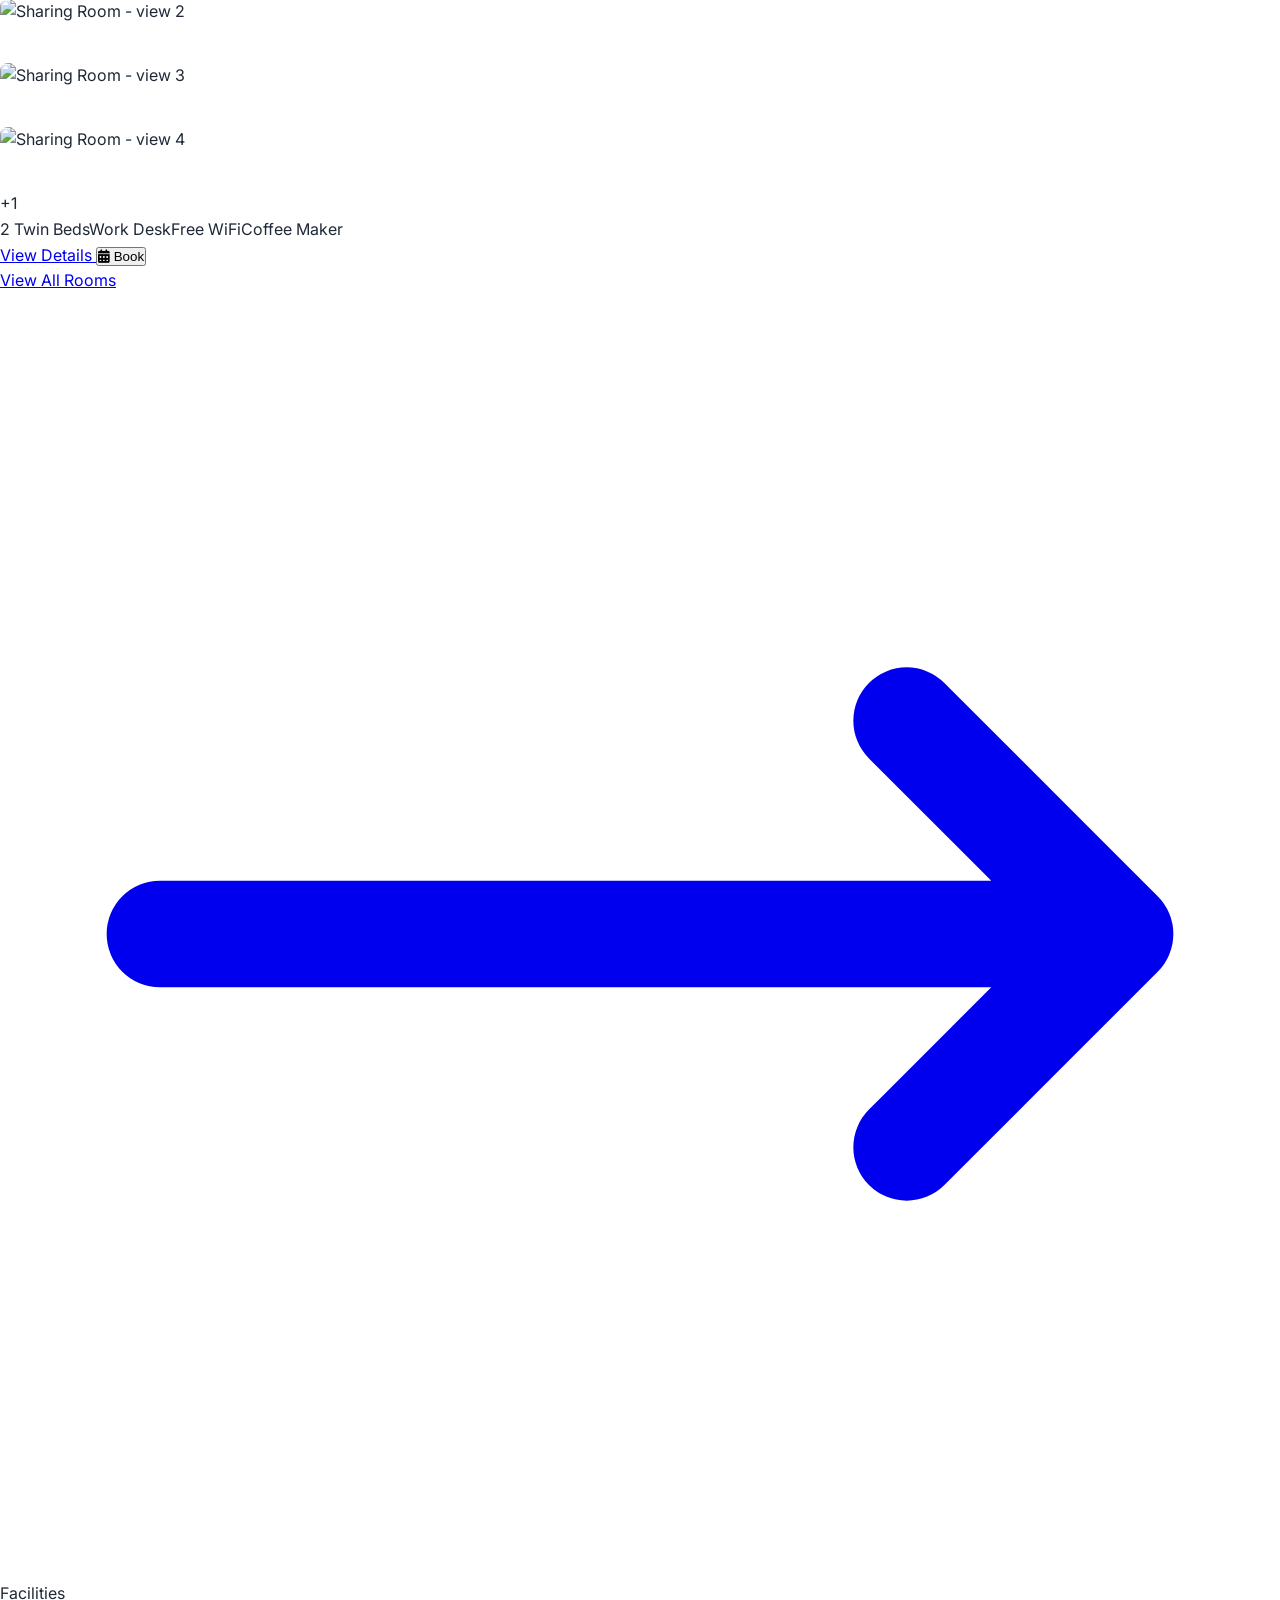
==== commit cbebf81a: "Update Changed some images and some pricing" ====
--- a/index.html
+++ b/index.html
@@ -150,7 +150,7 @@
                     <span class="text-white/90 text-sm font-medium">Now Open for Bookings</span>
                 </div>
                 <h1 class="font-serif text-5xl md:text-7xl font-bold text-white leading-tight mb-6 fade-in" style="animation-delay:0.2s">
-                    Where Comfort<br>Meets <span class="text-lodge-300">Elegance</span>
+                    Premier Hospitality<br>Fine <span class="text-lodge-300">Dinning</span>
                 </h1>
                 <p class="text-lg md:text-xl text-white/80 mb-8 leading-relaxed fade-in" style="animation-delay:0.3s">
                     Experience the perfect blend of luxury and relaxation at Leisure Lodge. 
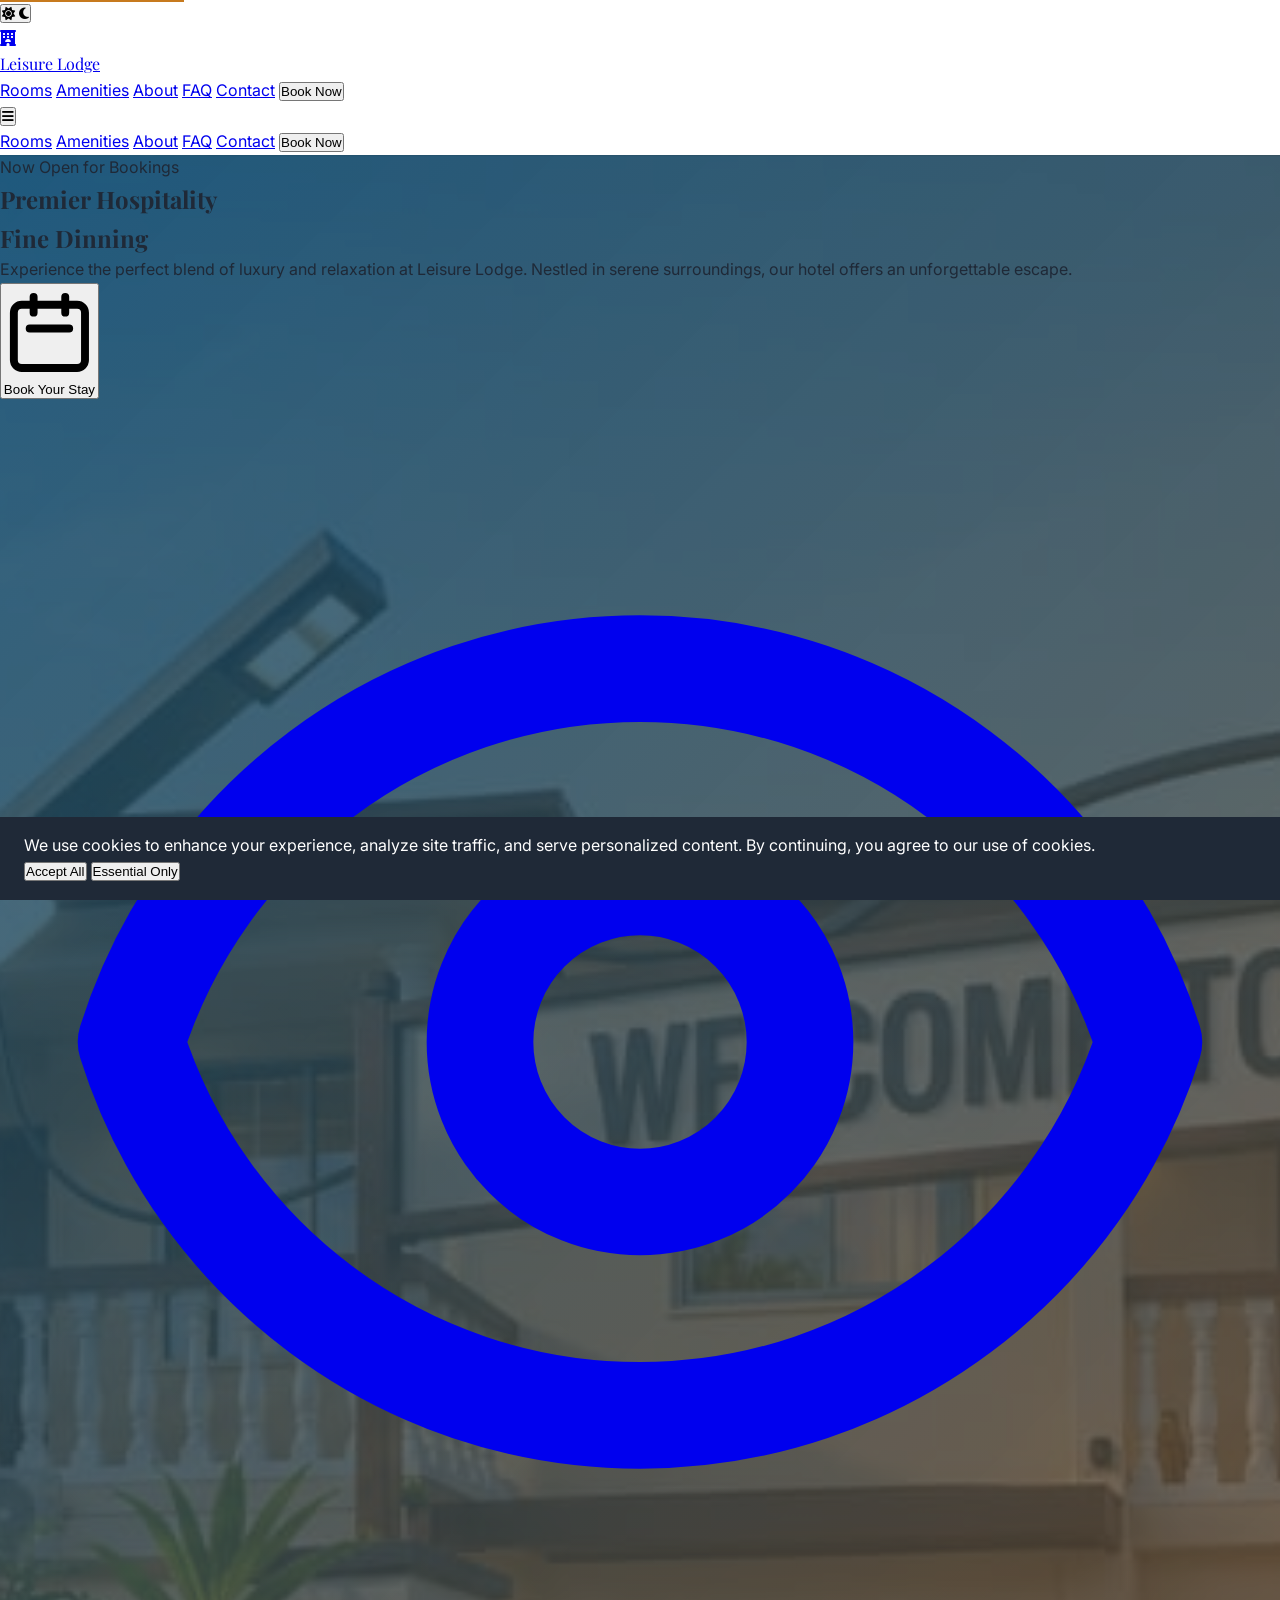
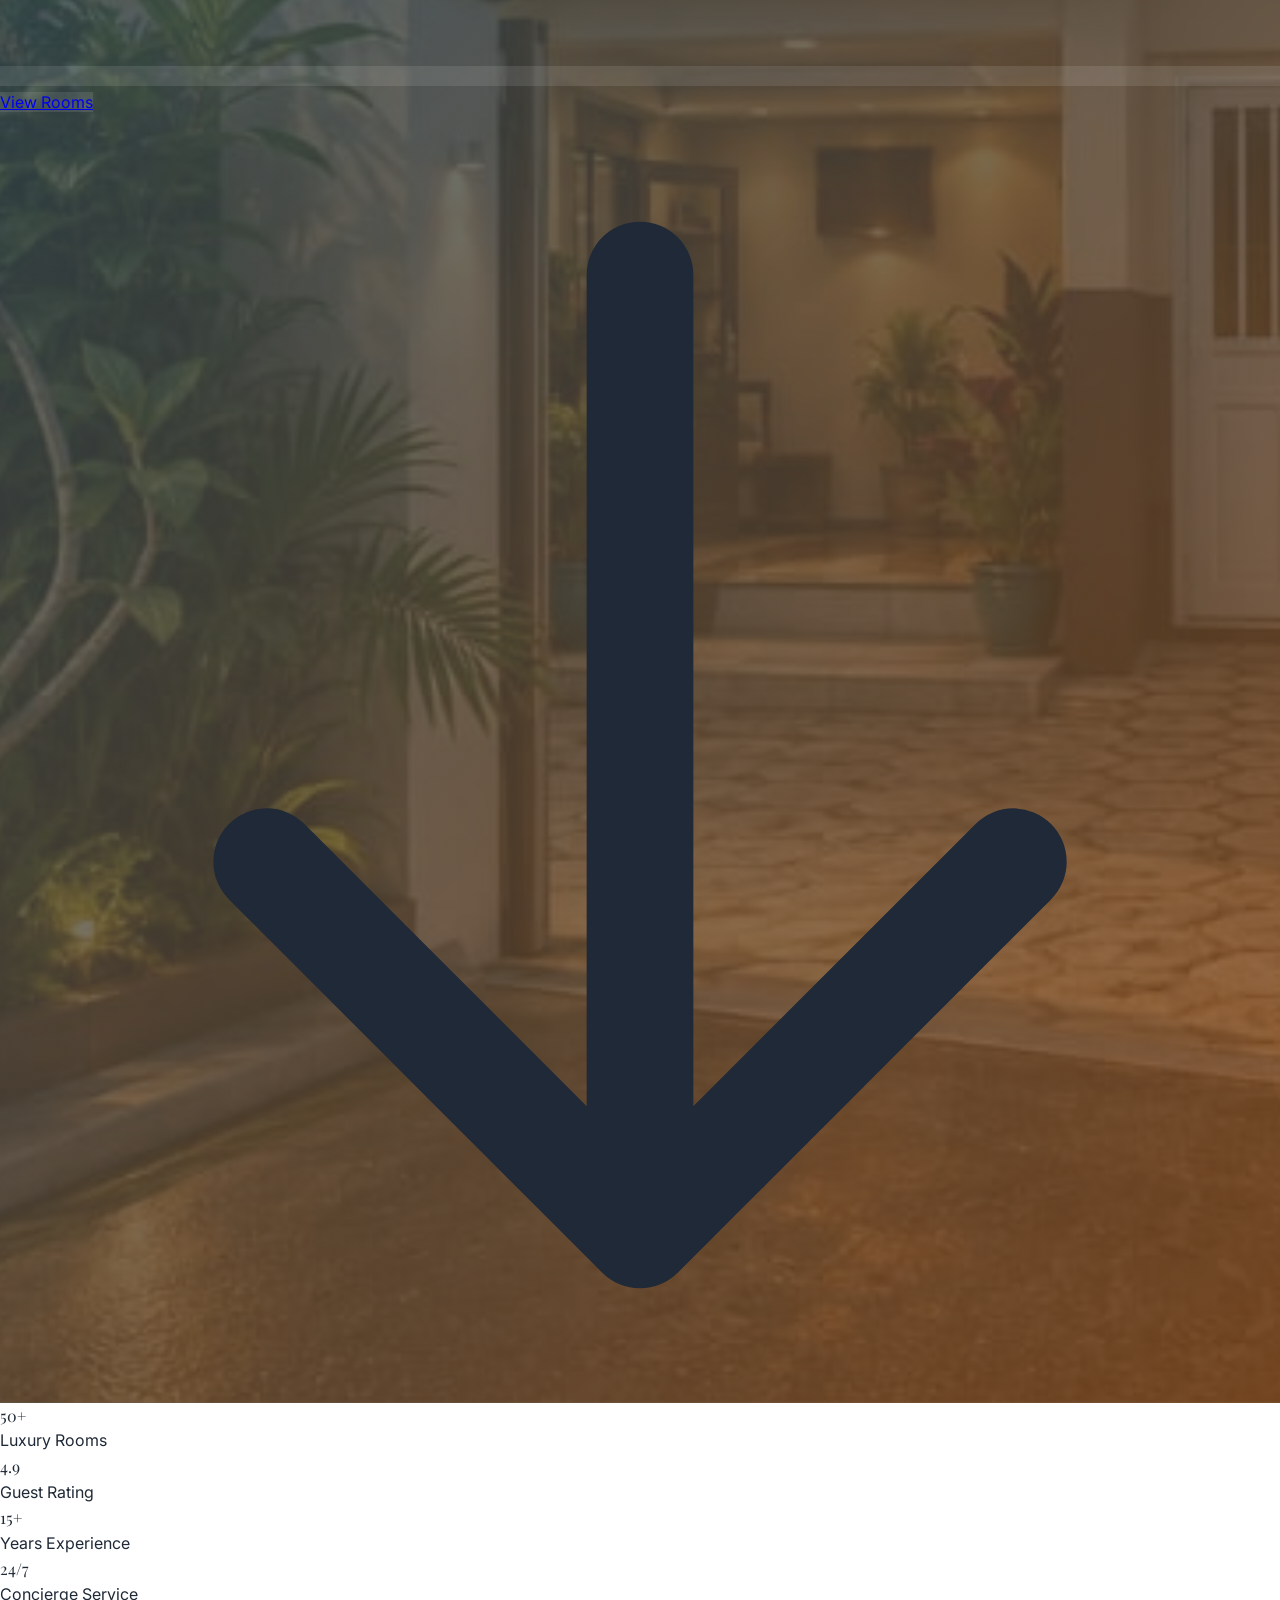
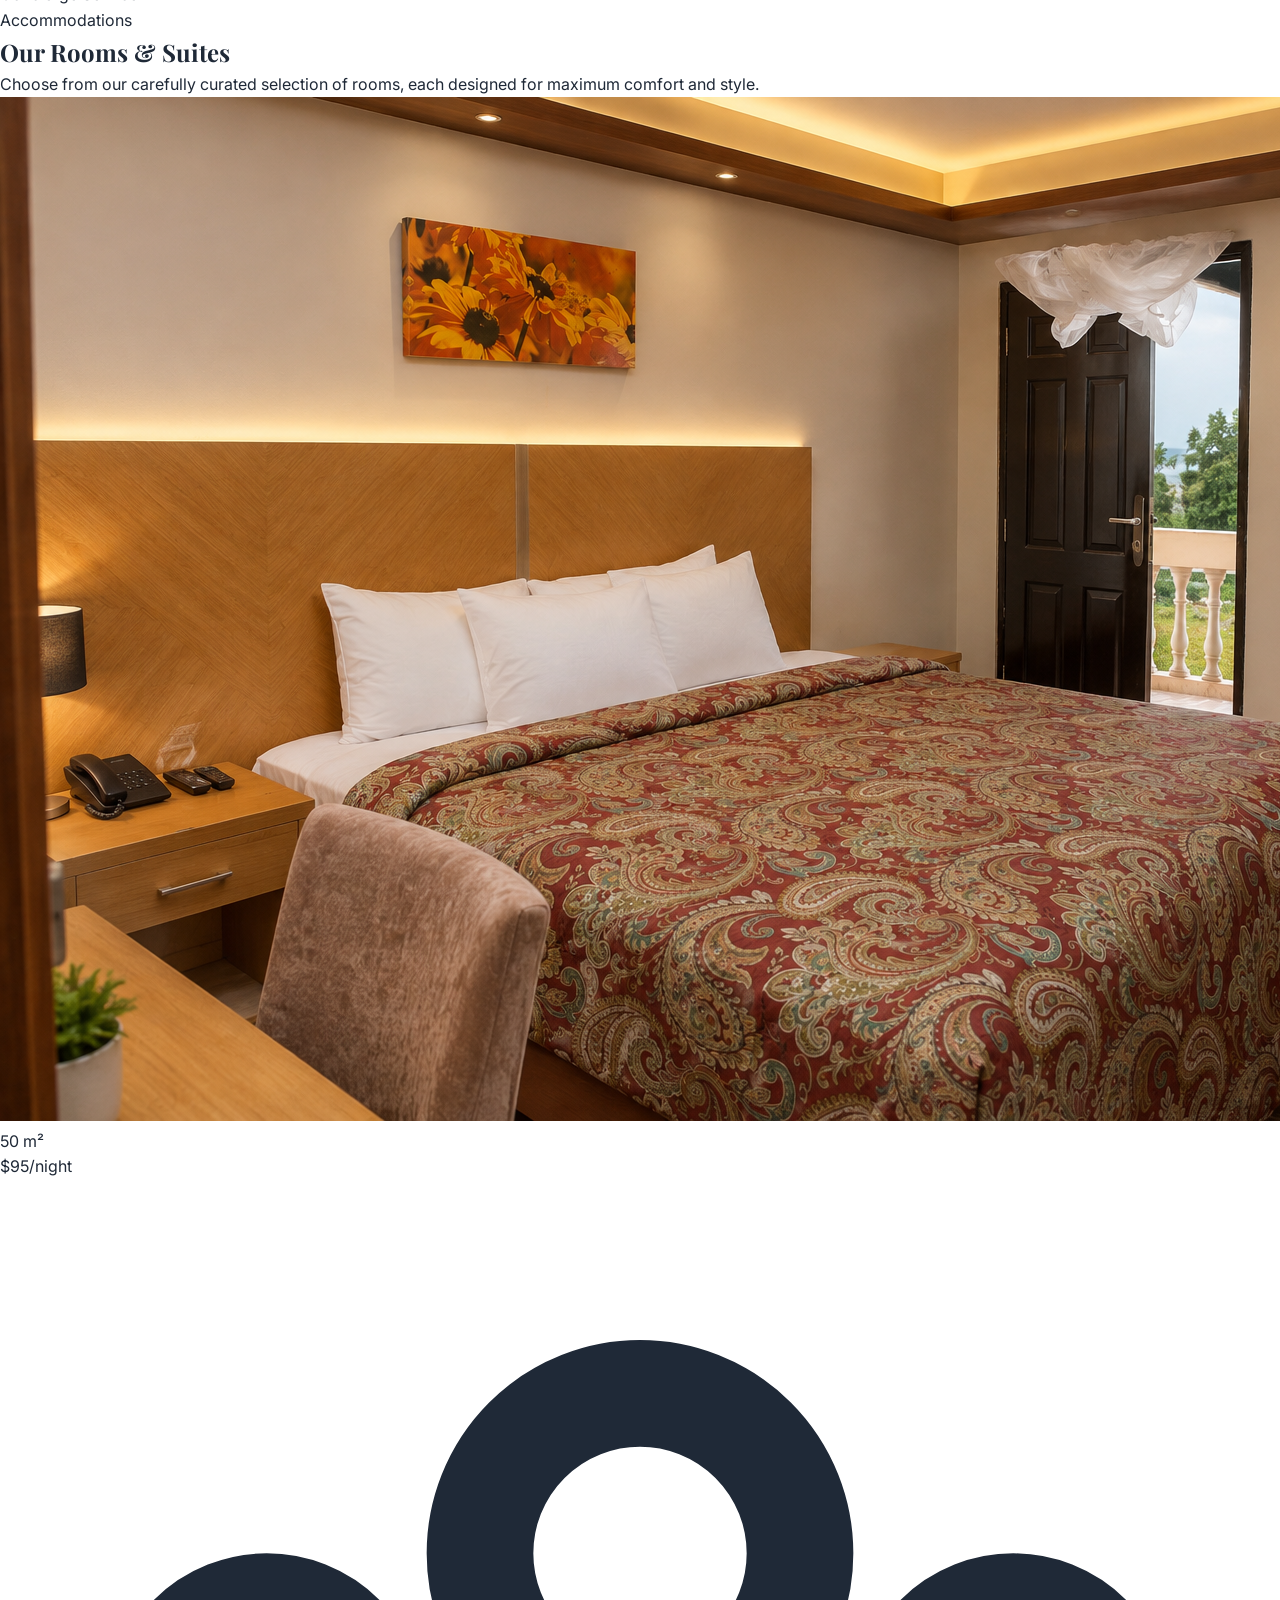
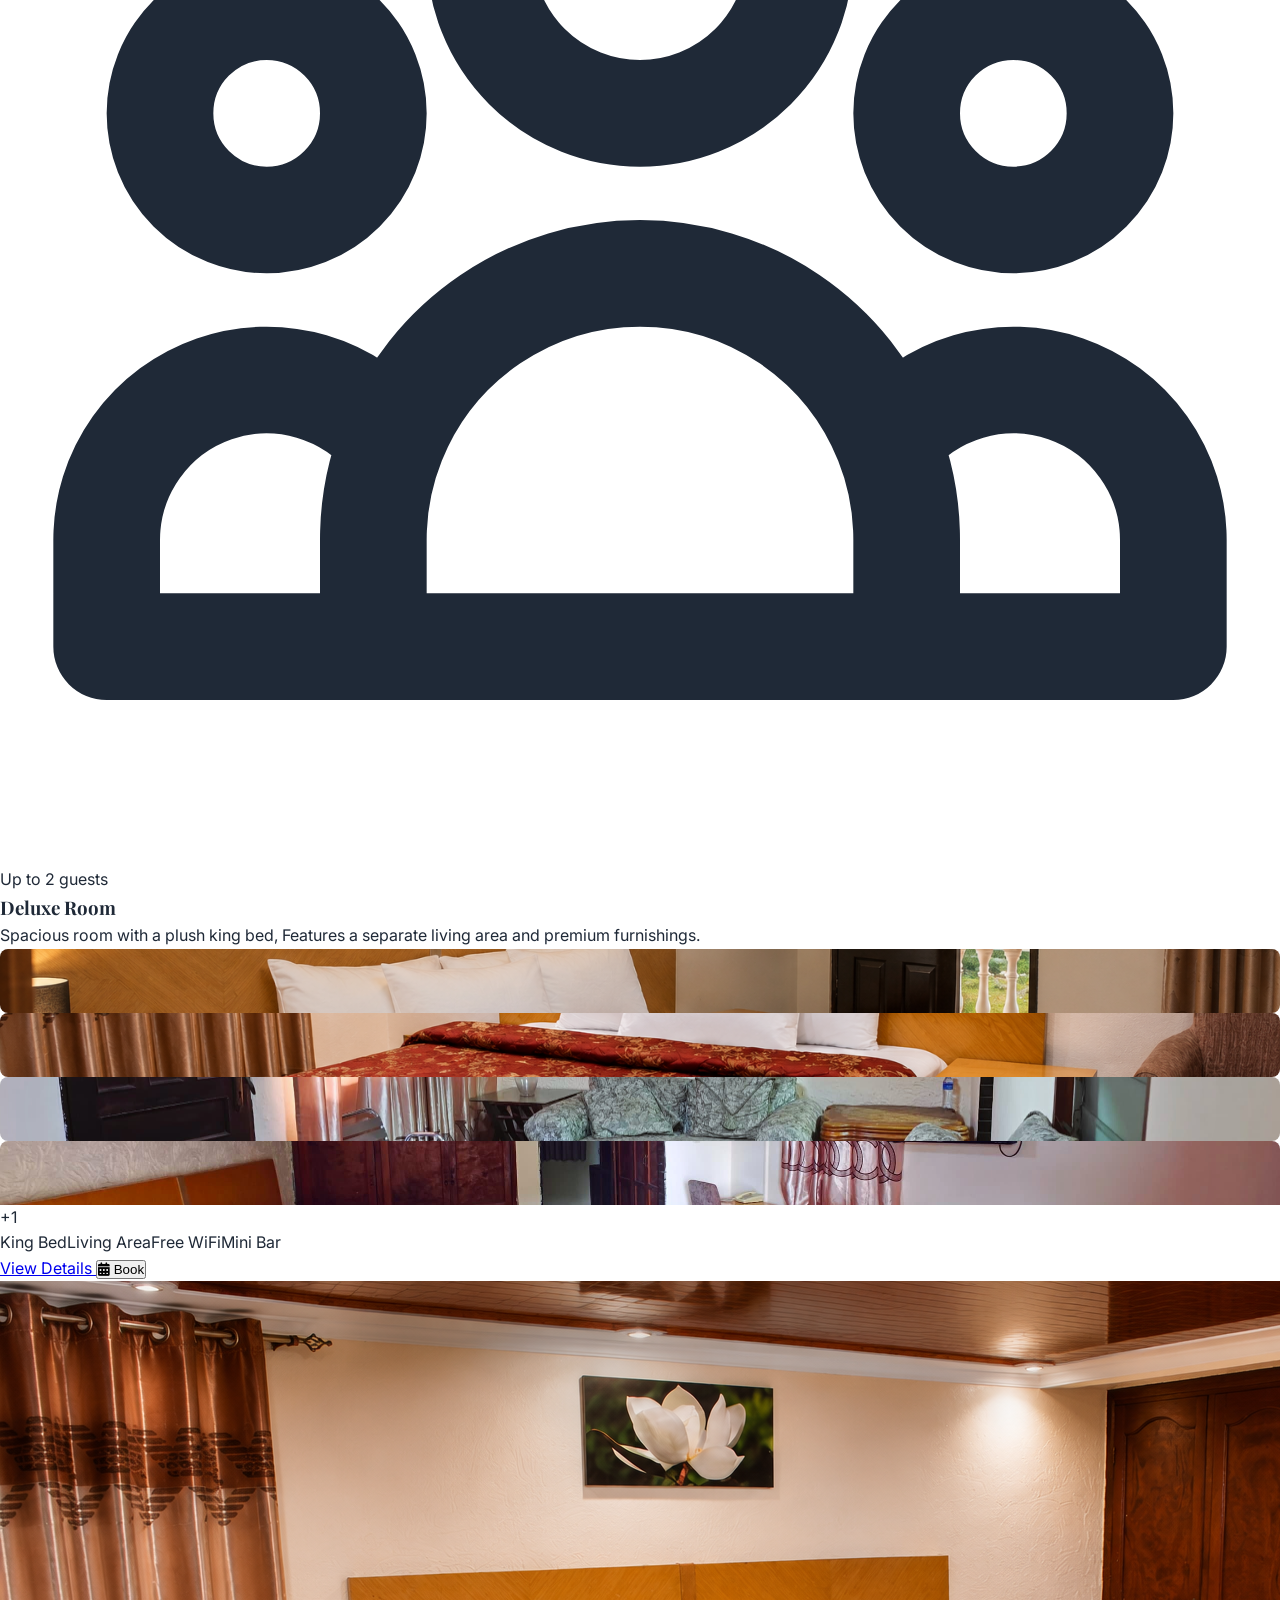
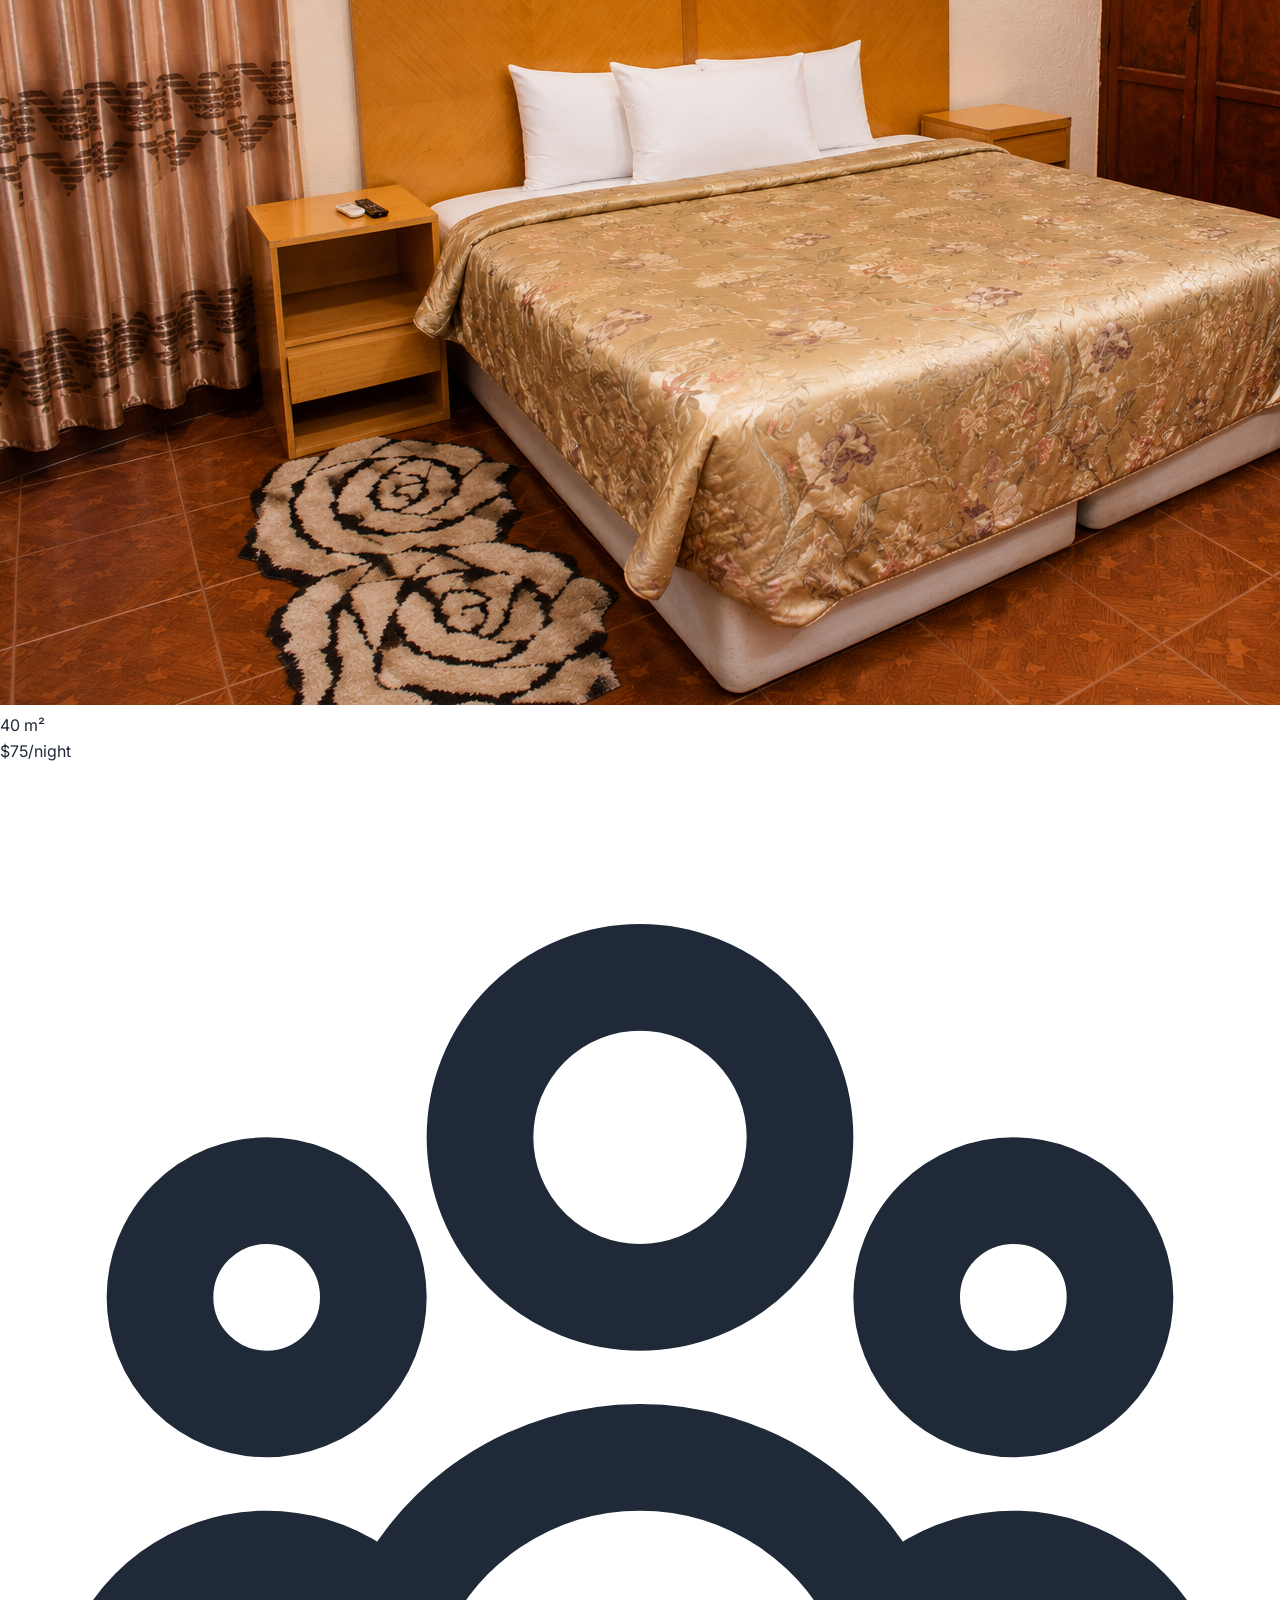
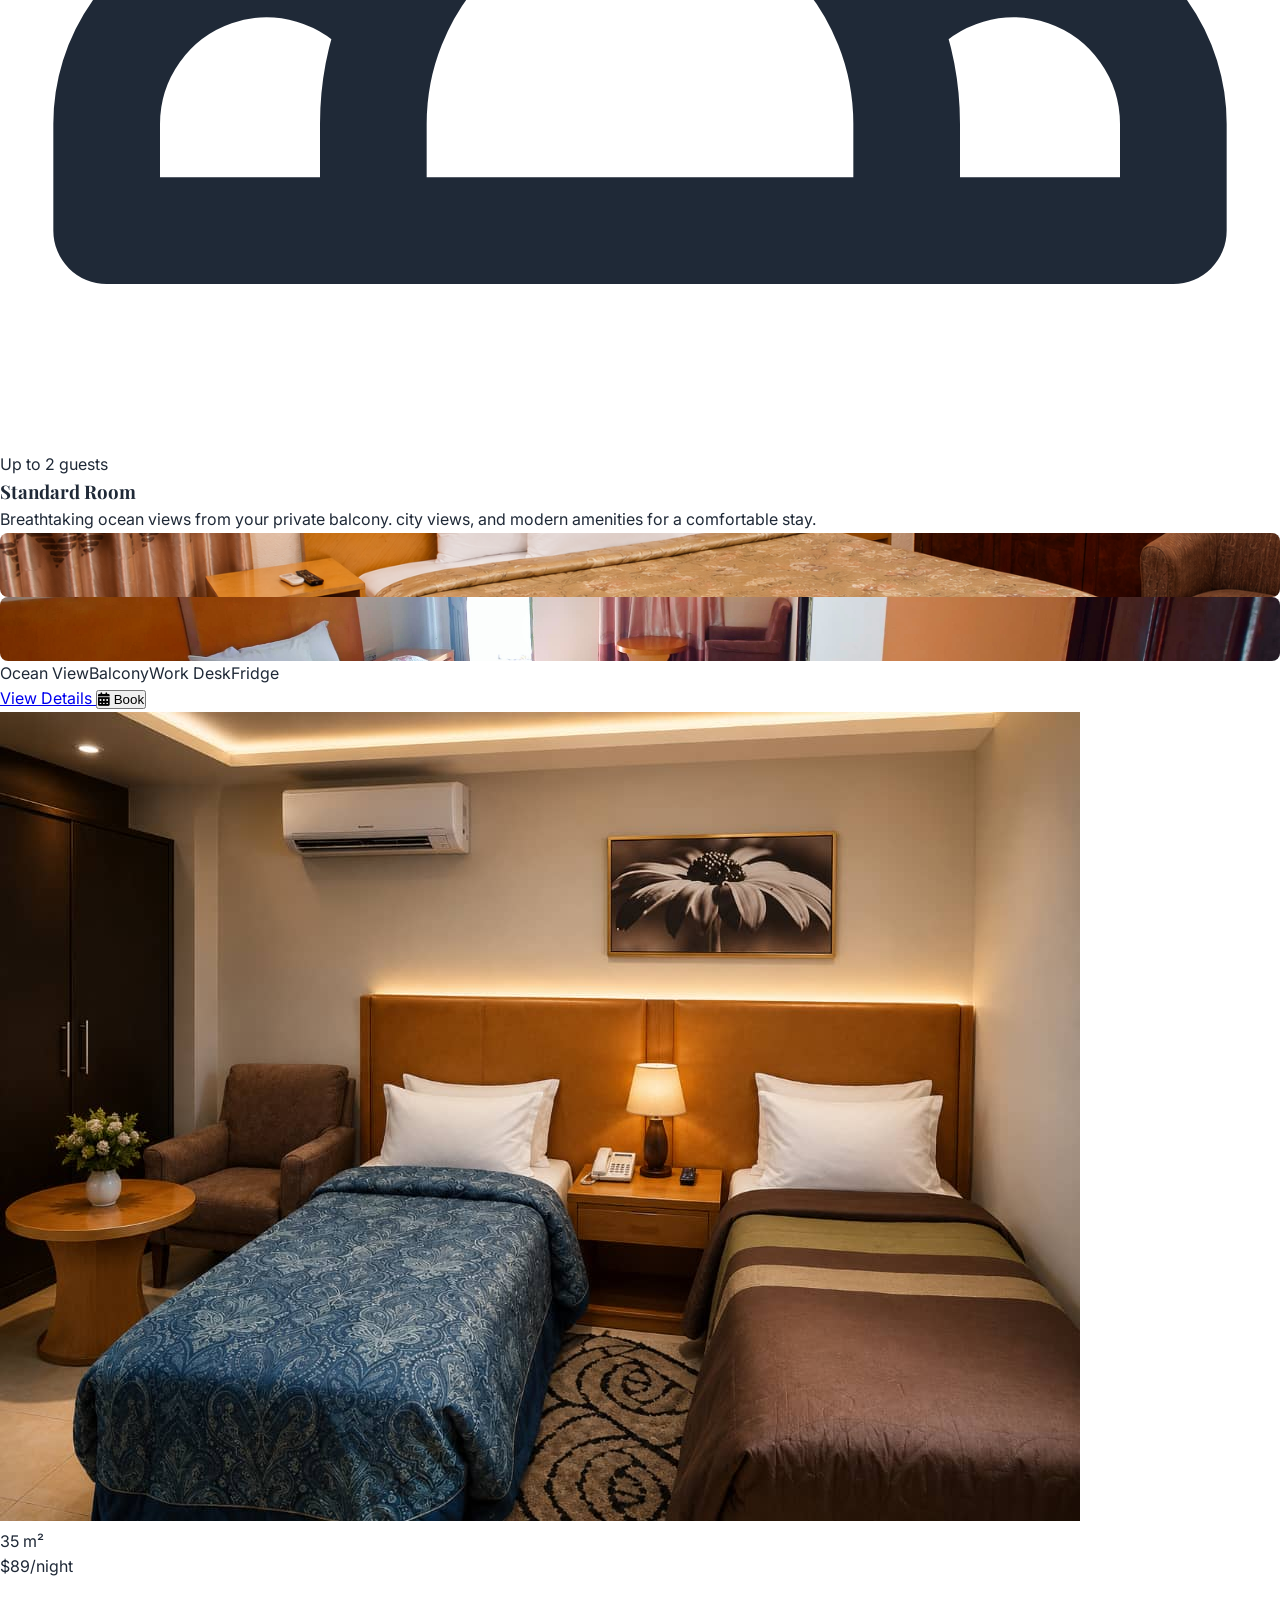
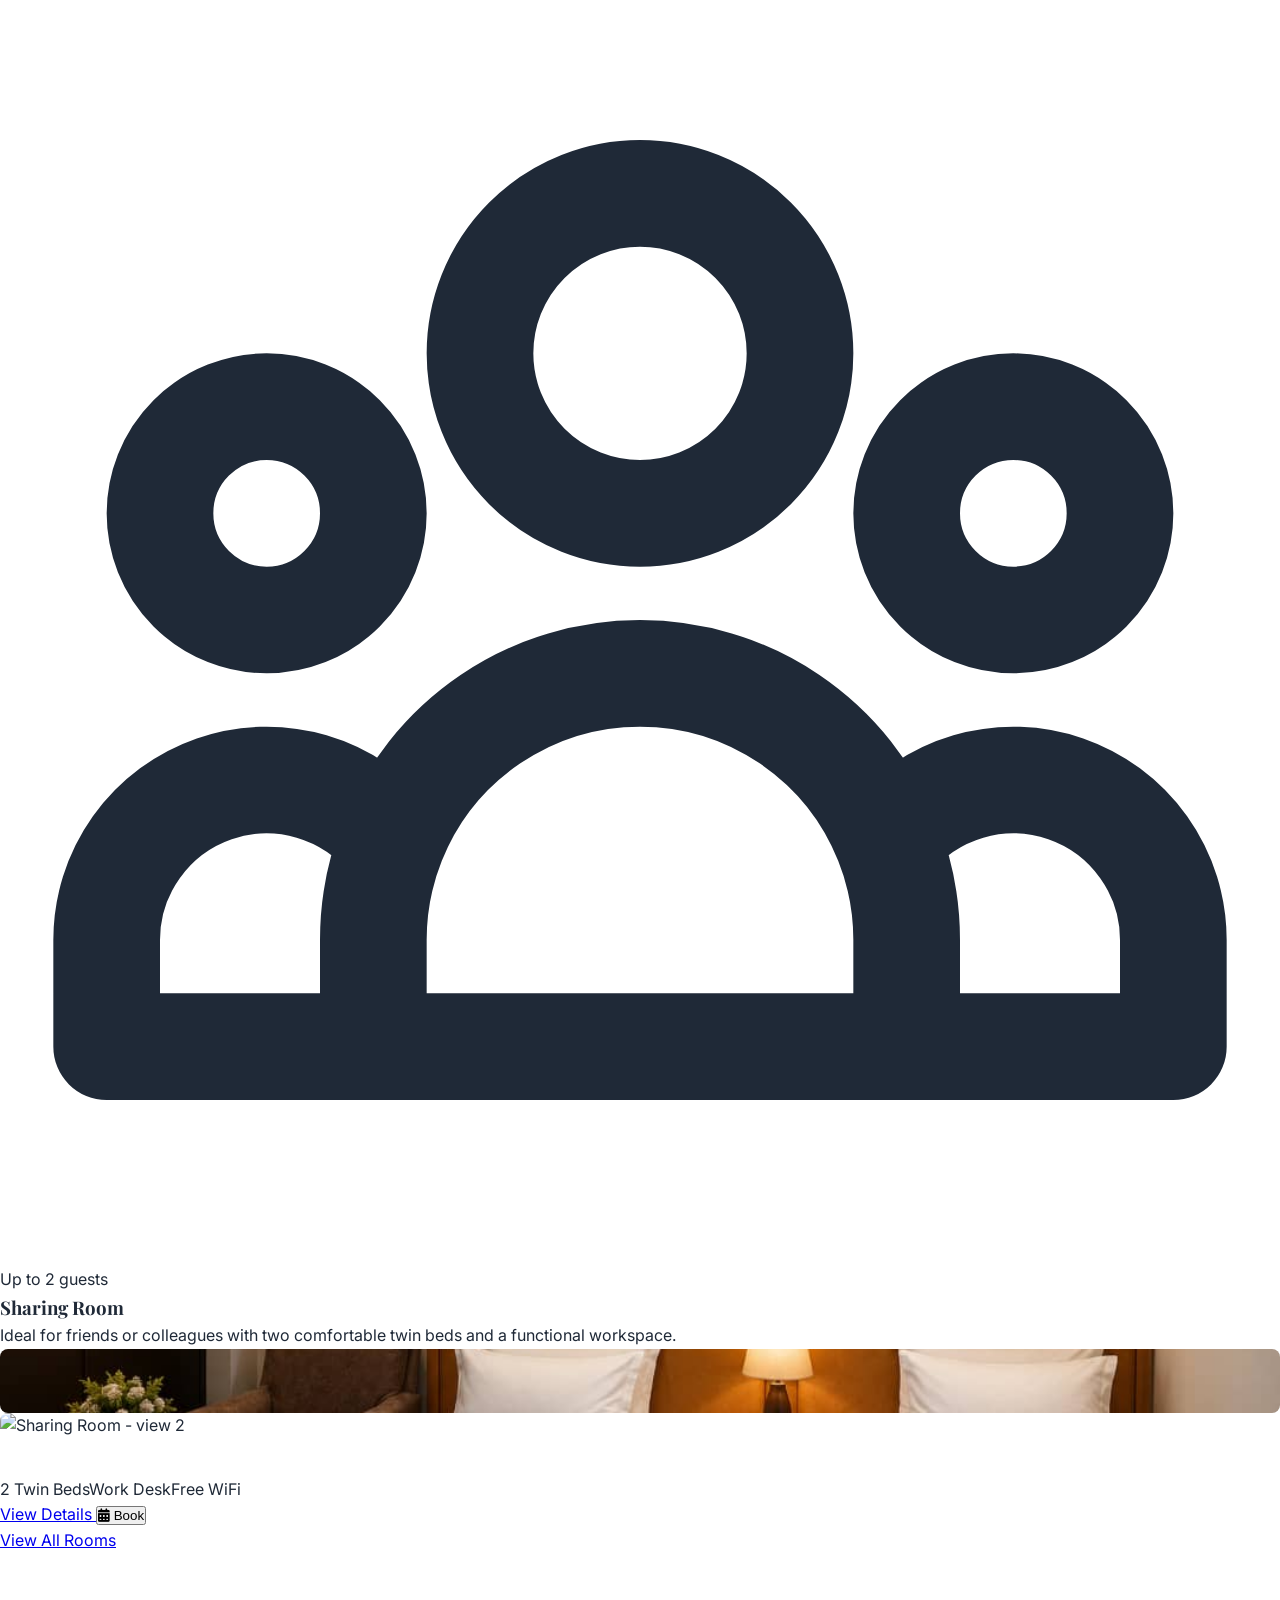
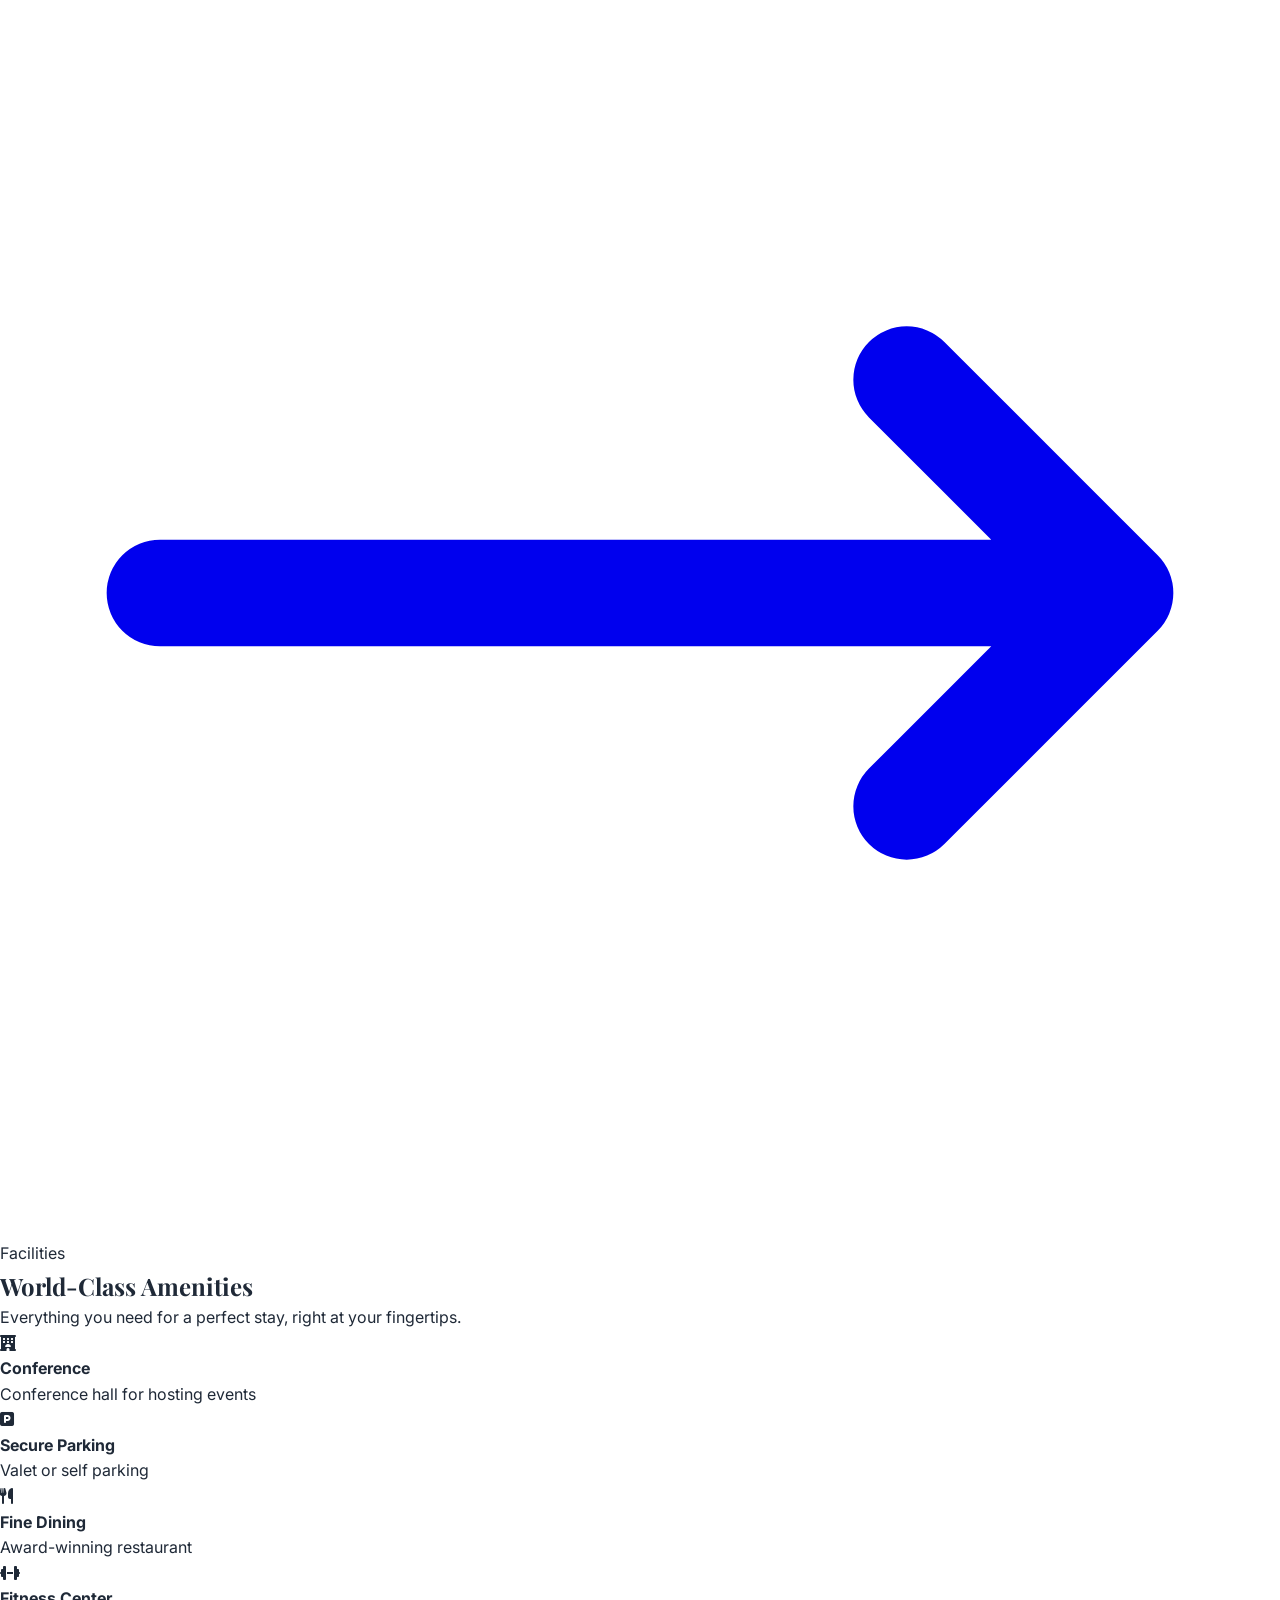
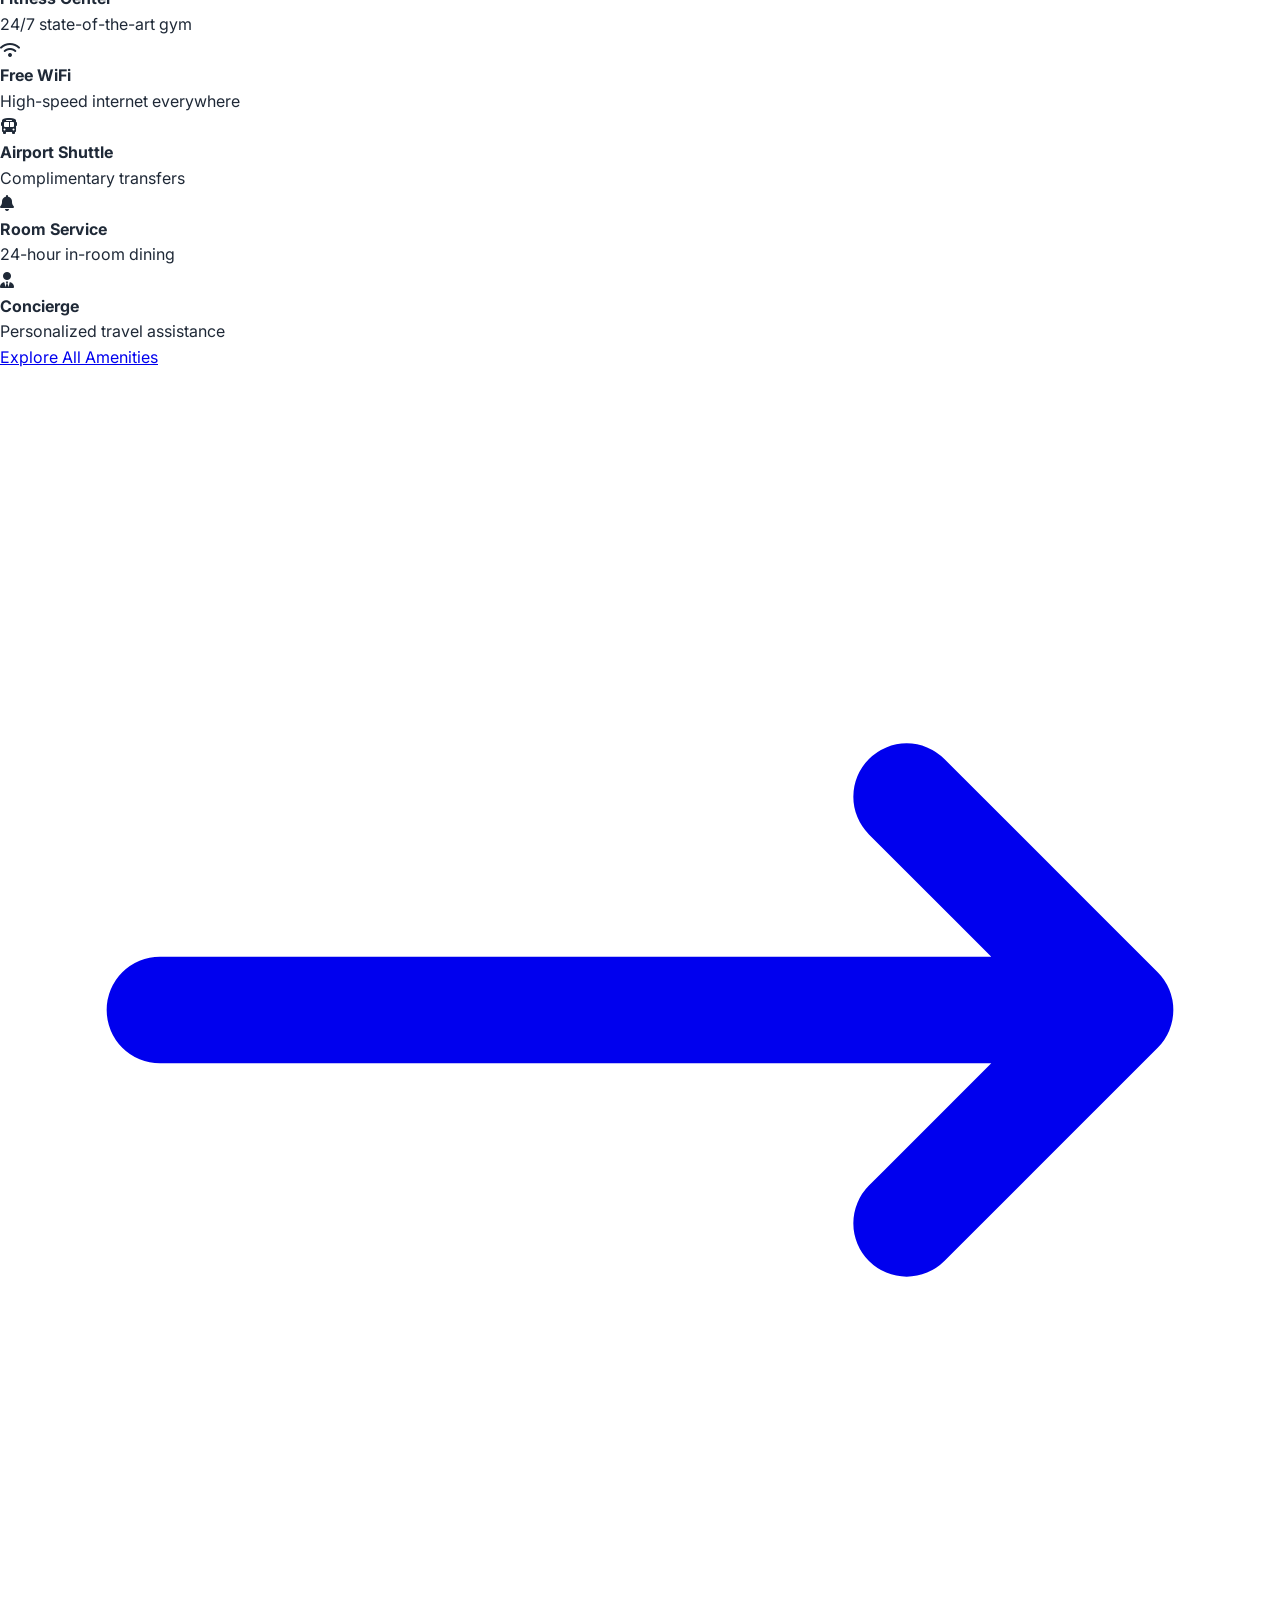
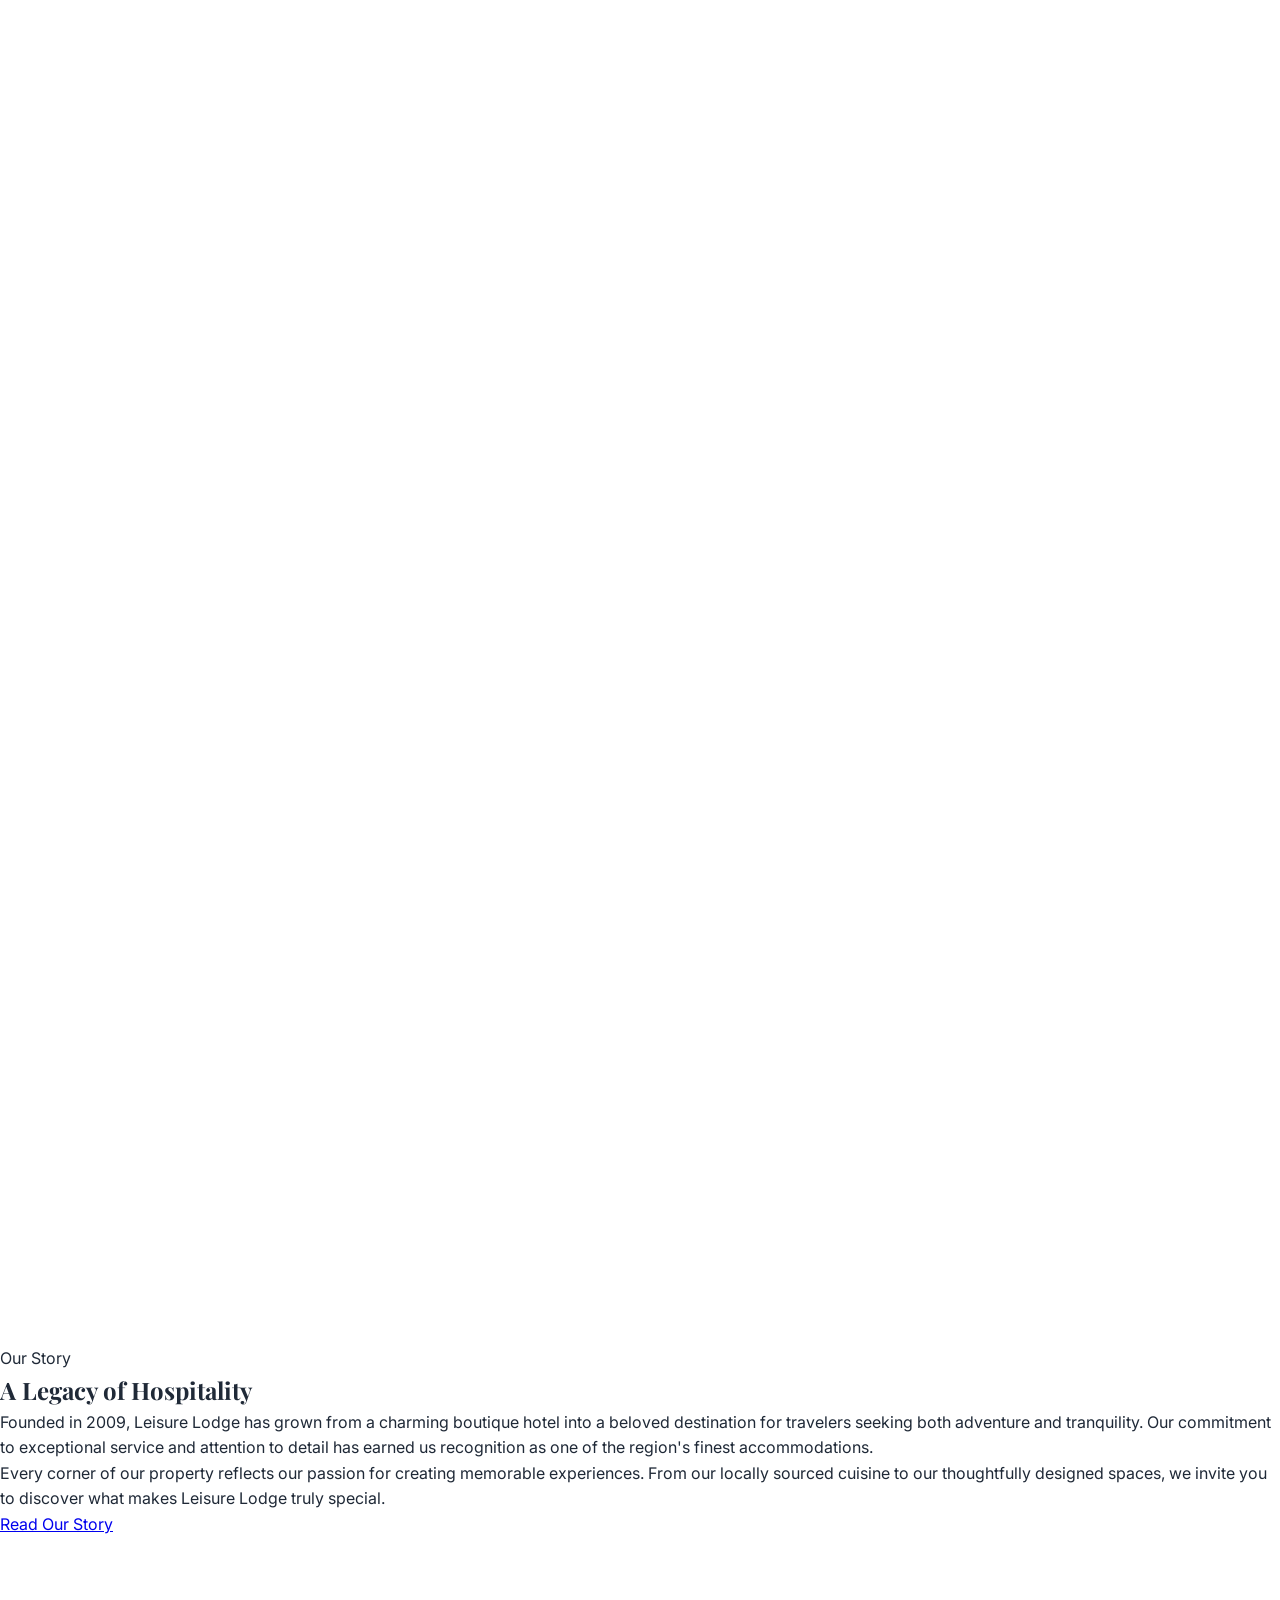
==== commit 7e9c1e3b: "Website Update Added seo, dataanalytics, and fixedd some bugs." ====
--- a/index.html
+++ b/index.html
@@ -80,7 +80,7 @@
         "addressLocality": "Aberdeen",
         "addressCountry": "SL"
       },
-      "geo": { "@type": "GeoCoordinates", "latitude": 34.0901, "longitude": -118.4065 },
+      "geo": { "@type": "GeoCoordinates", "latitude": 8.490871890426375, "longitude": -13.290286790834926 },
       "aggregateRating": { "@type": "AggregateRating", "ratingValue": "4.9", "reviewCount": "2847", "bestRating": "5" },
       "amenityFeature": [
         {"@type": "LocationFeatureSpecification", "name": "Swimming Pool", "value": true},
@@ -364,9 +364,9 @@
         <div class="border-t border-gray-800 pt-8 flex flex-col md:flex-row justify-between items-center gap-4">
             <p class="text-gray-500 text-sm">&copy; 2026 Leisure Lodge Hotel. All rights reserved.</p>
             <div class="flex gap-6 text-gray-500 text-sm">
-                <a href="#" class="hover:text-lodge-400 transition">Privacy Policy</a>
-                <a href="#" class="hover:text-lodge-400 transition">Terms of Service</a>
-                <a href="#" class="hover:text-lodge-400 transition">Accessibility</a>
+                <a href="privacy-policy.html" class="hover:text-lodge-400 transition">Privacy Policy</a>
+                <a href="terms-of-service.html" class="hover:text-lodge-400 transition">Terms of Service</a>
+                <a href="accessibility.html" class="hover:text-lodge-400 transition">Accessibility</a>
             </div>
         </div>
     </div>
--- a/css/styles.css
+++ b/css/styles.css
@@ -396,7 +396,7 @@
 /* ==================== PAGE HEADER ==================== */
 .page-header {
     background: linear-gradient(135deg, rgba(12,74,110,0.9) 0%, rgba(135,74,23,0.8) 100%),
-                url('/img/IMG-sideview.jpg') center/cover;
+                url('/img/Entrance.png') center/cover;
     min-height: 80vh;
     display: flex;
     align-items: center;
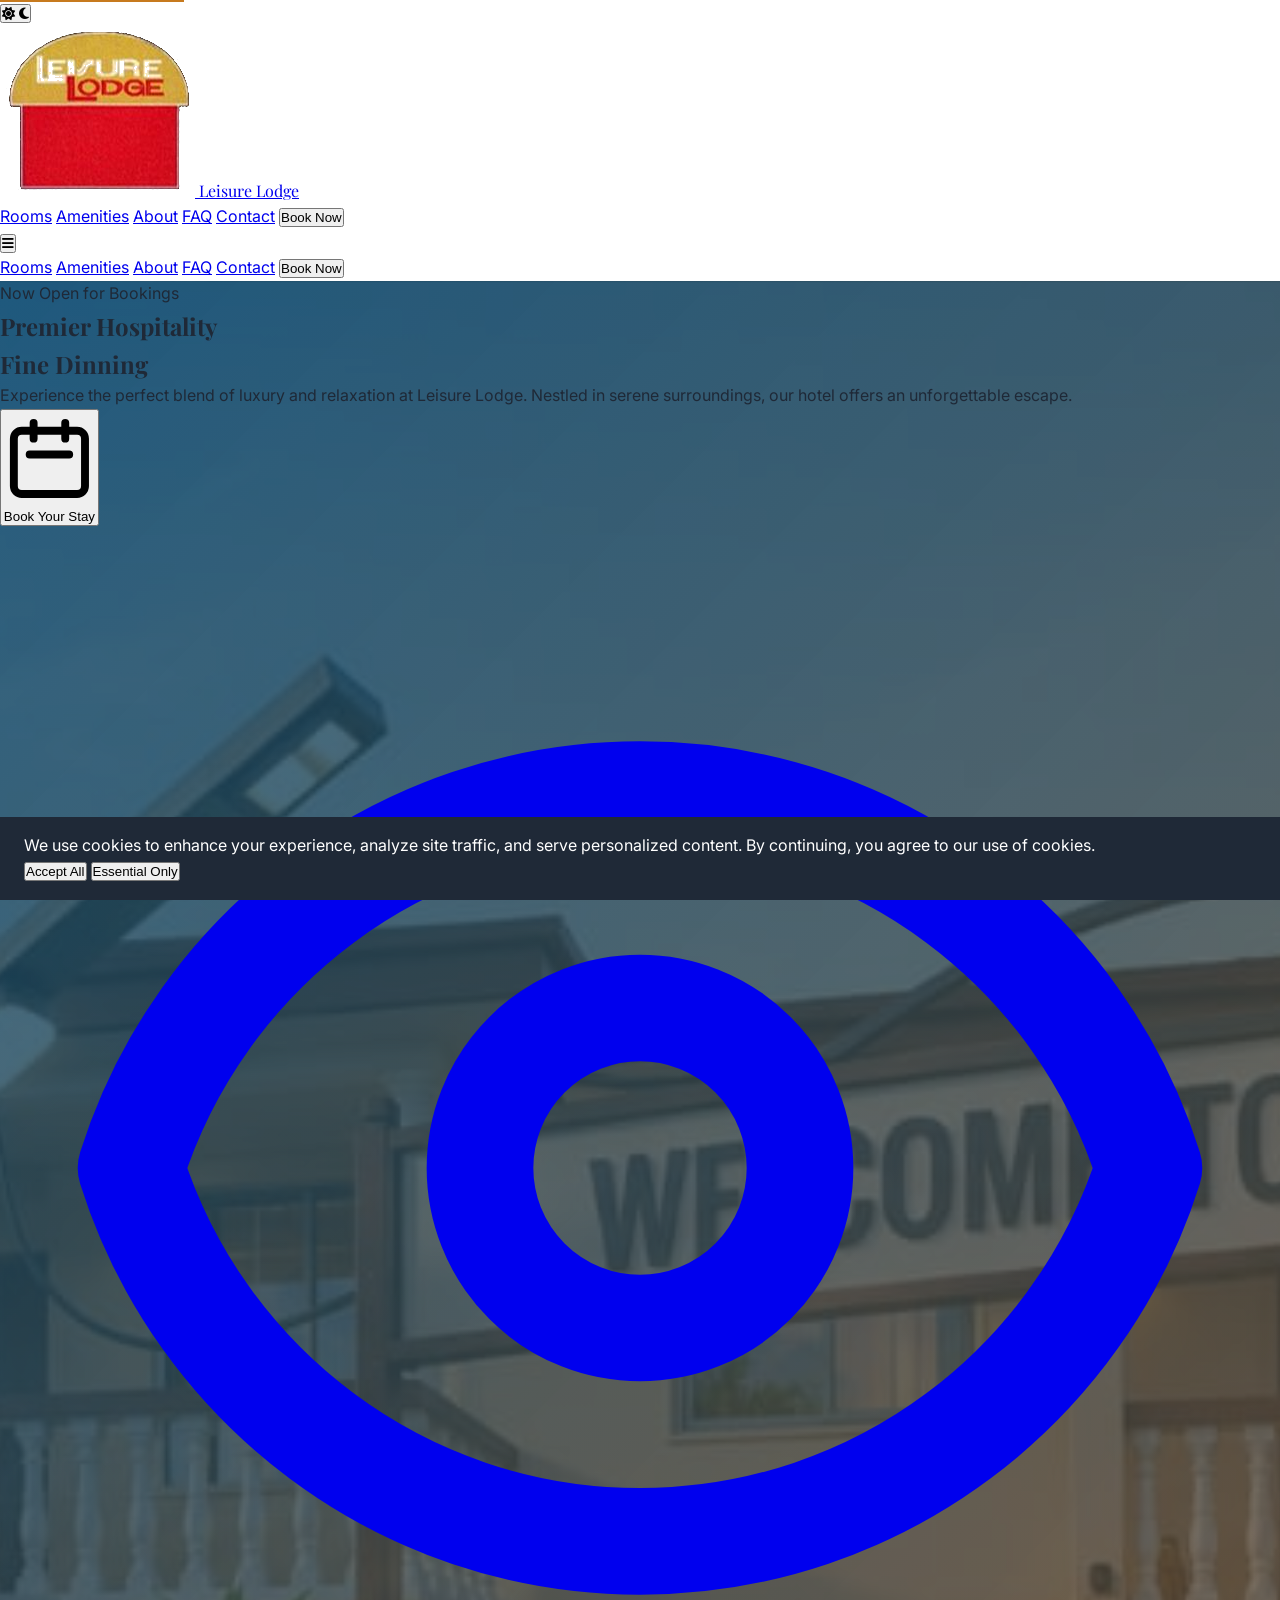
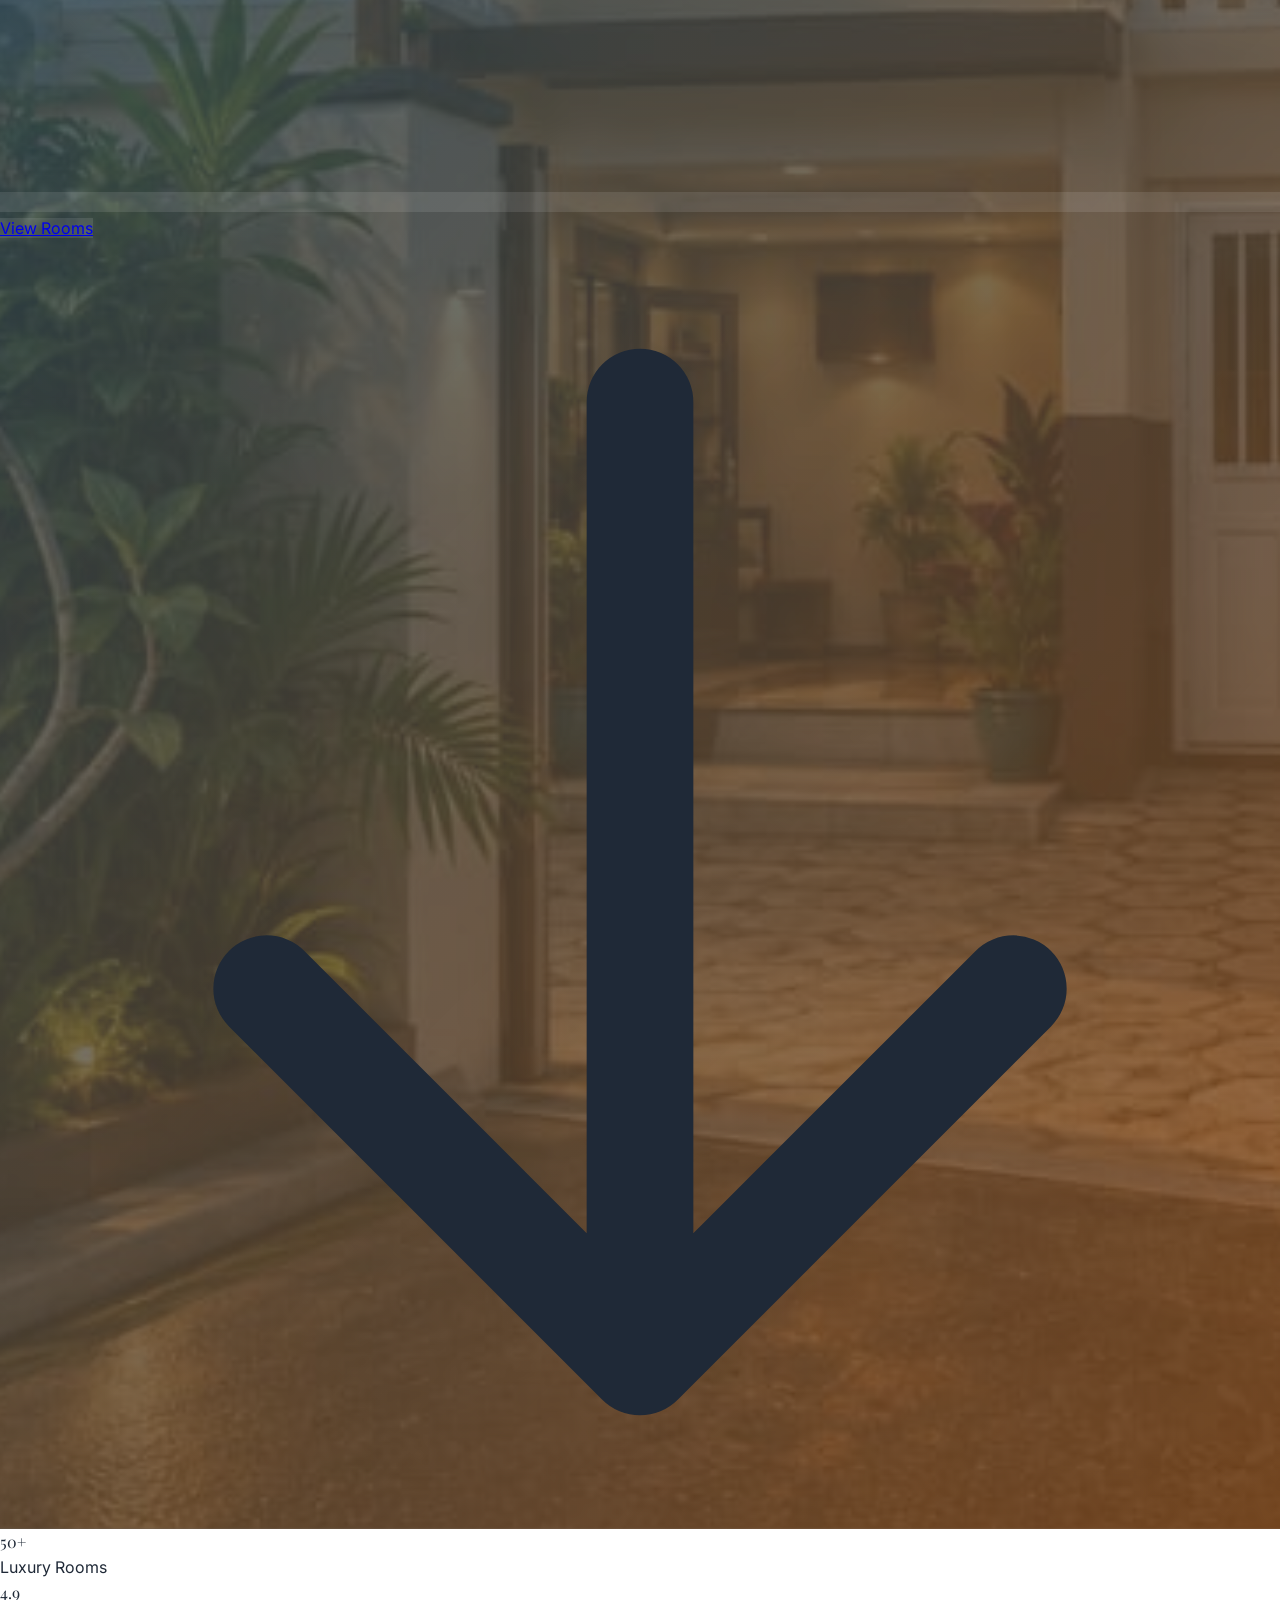
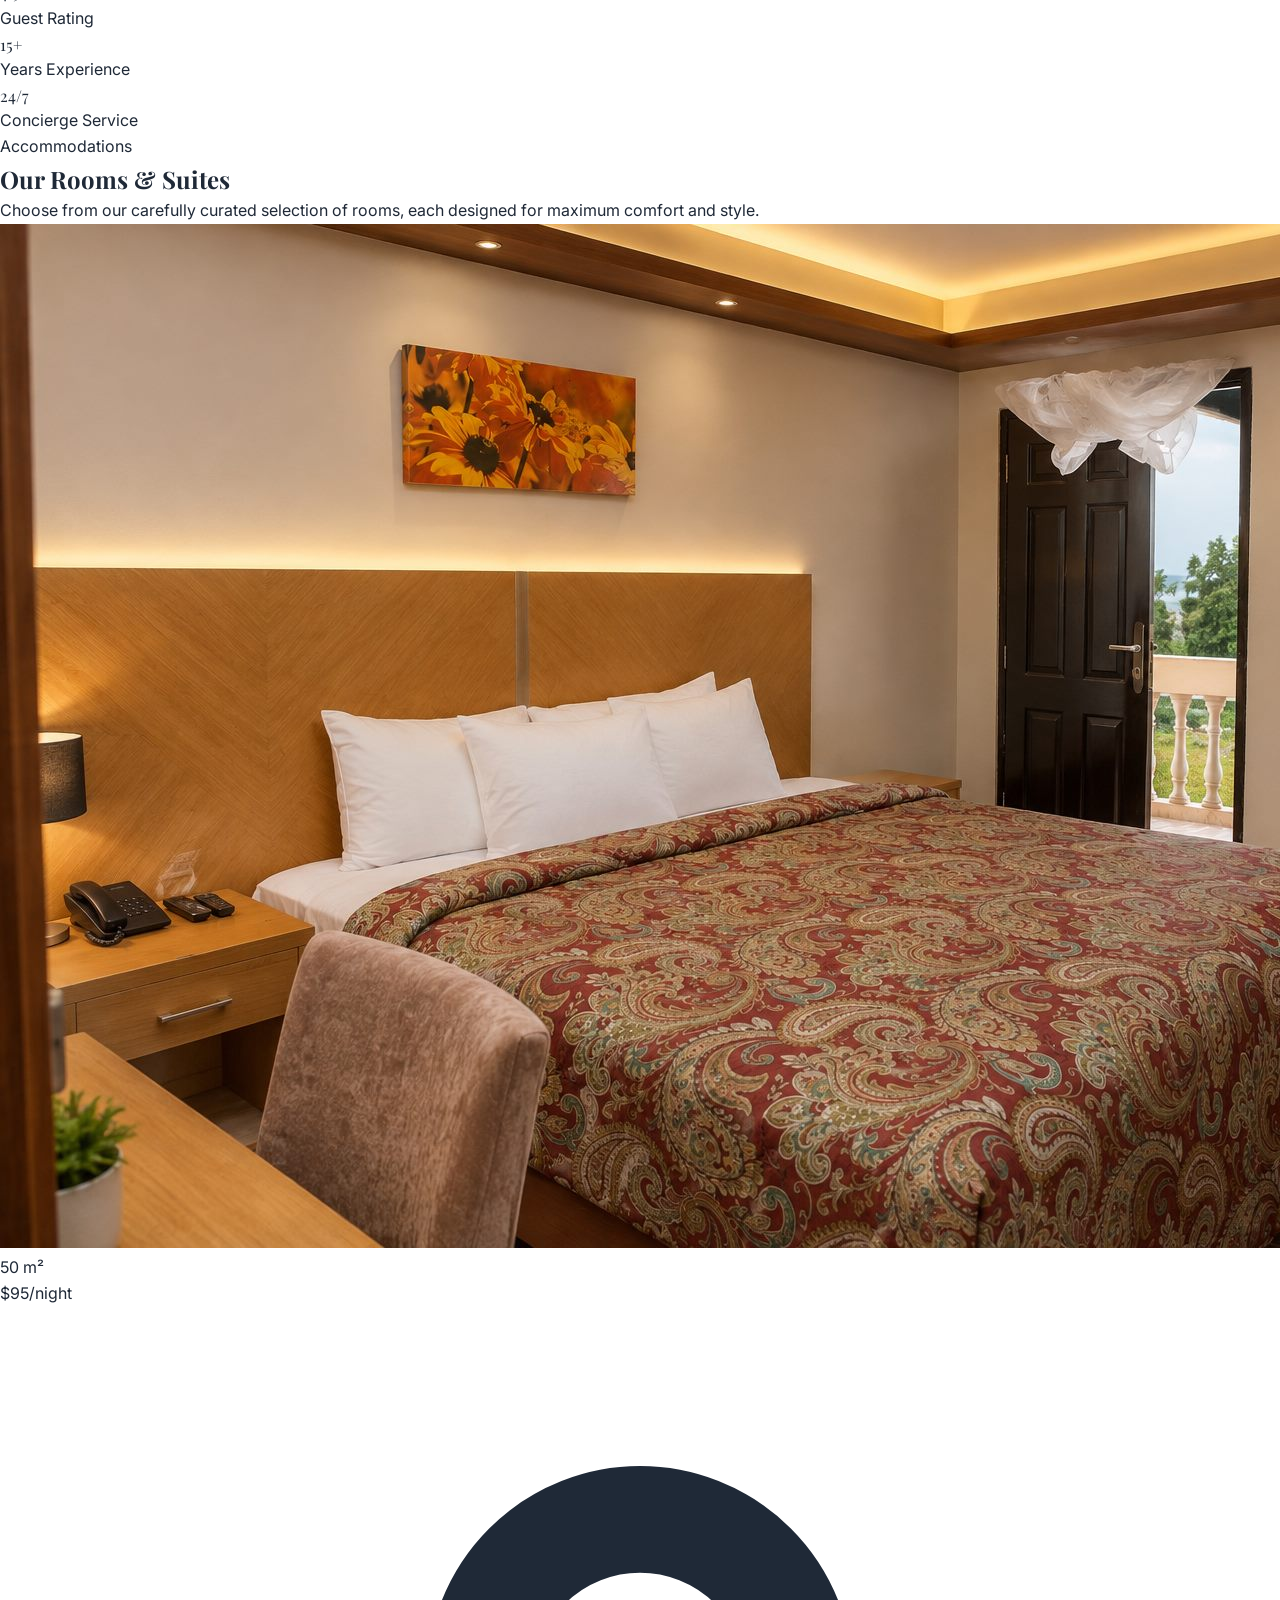
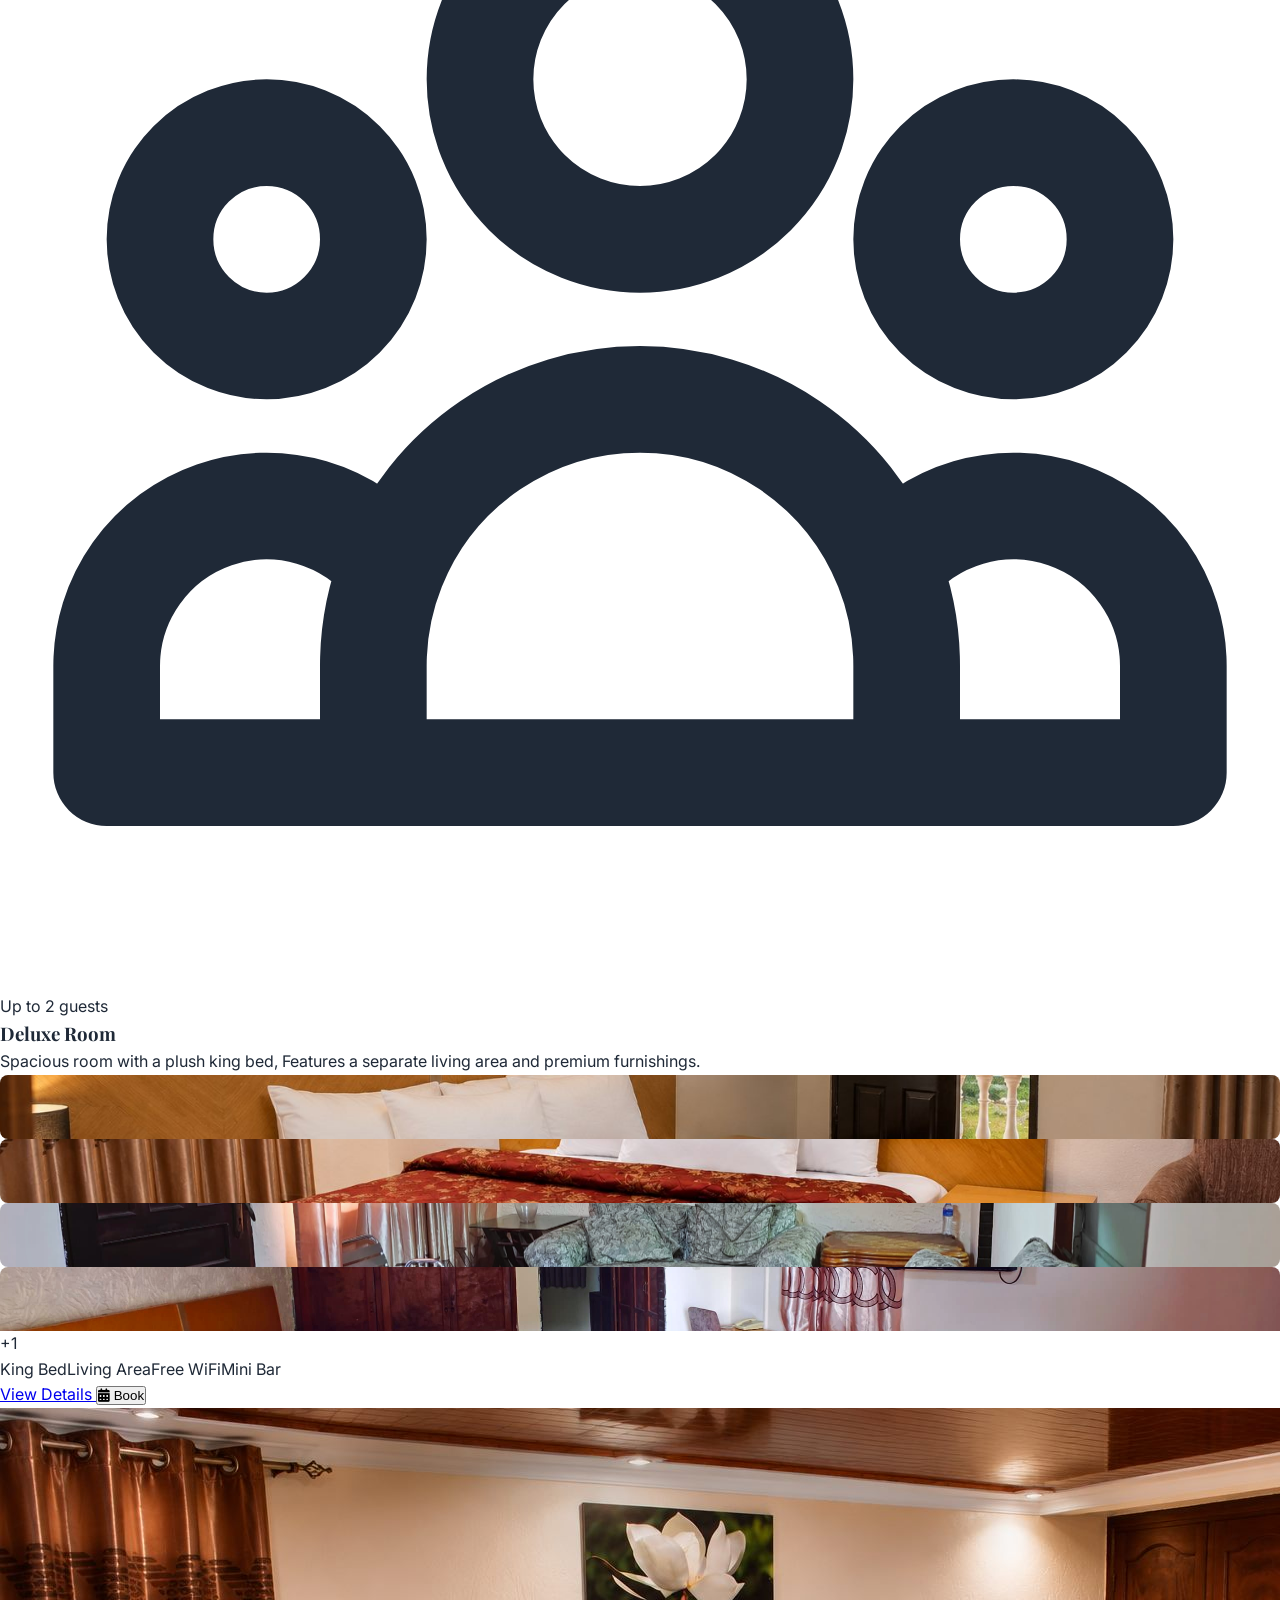
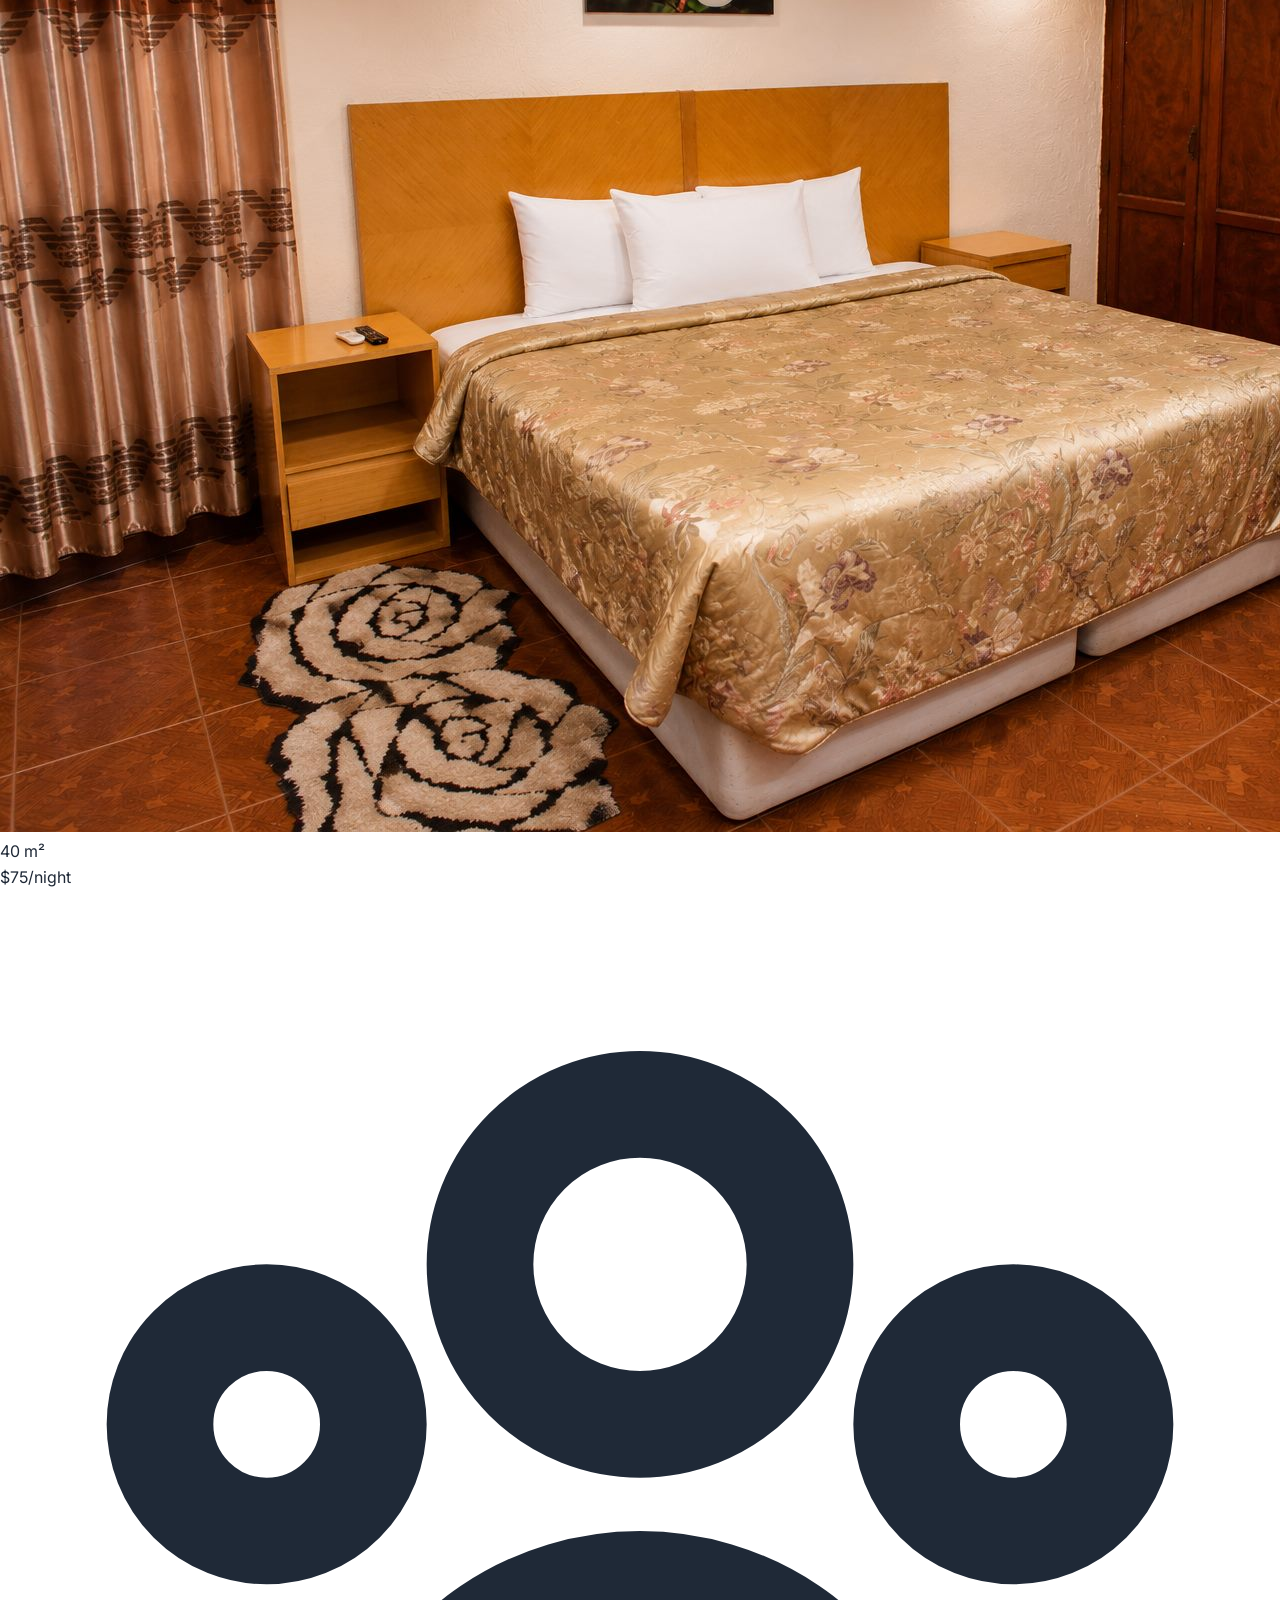
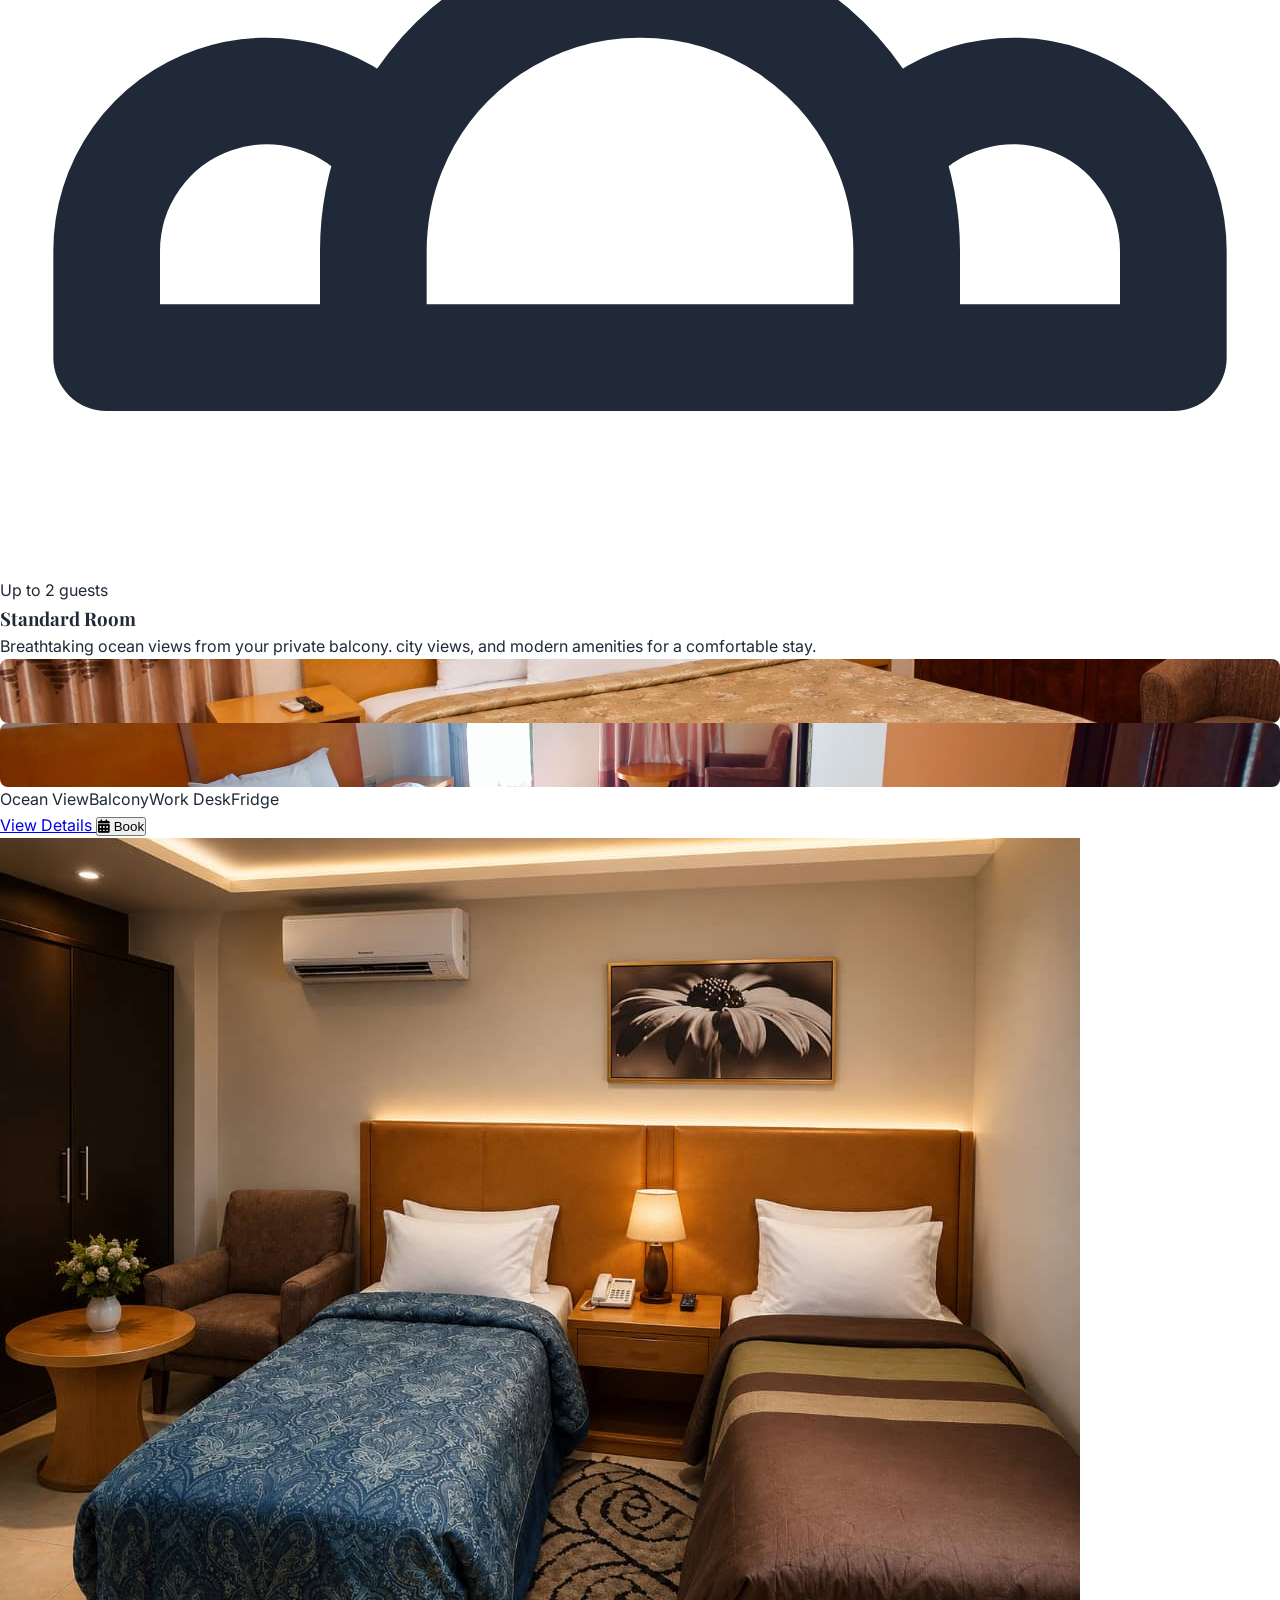
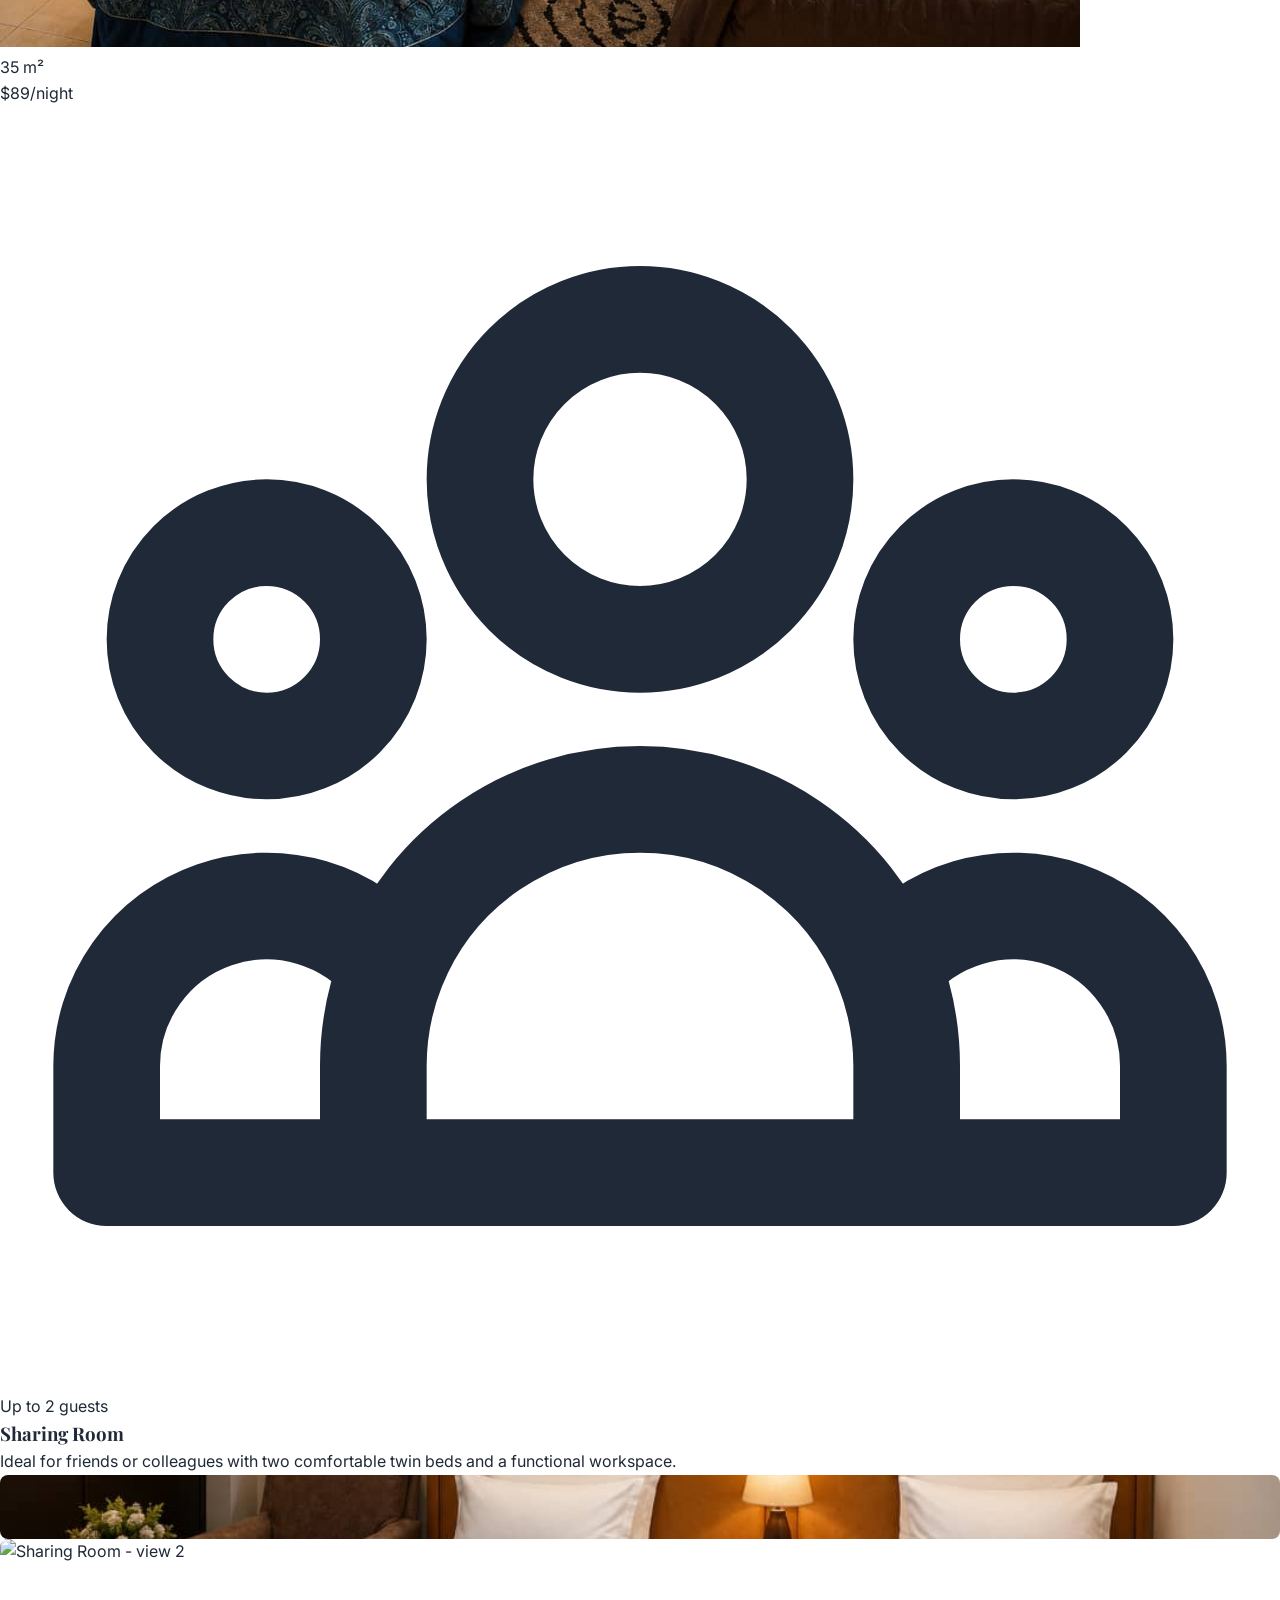
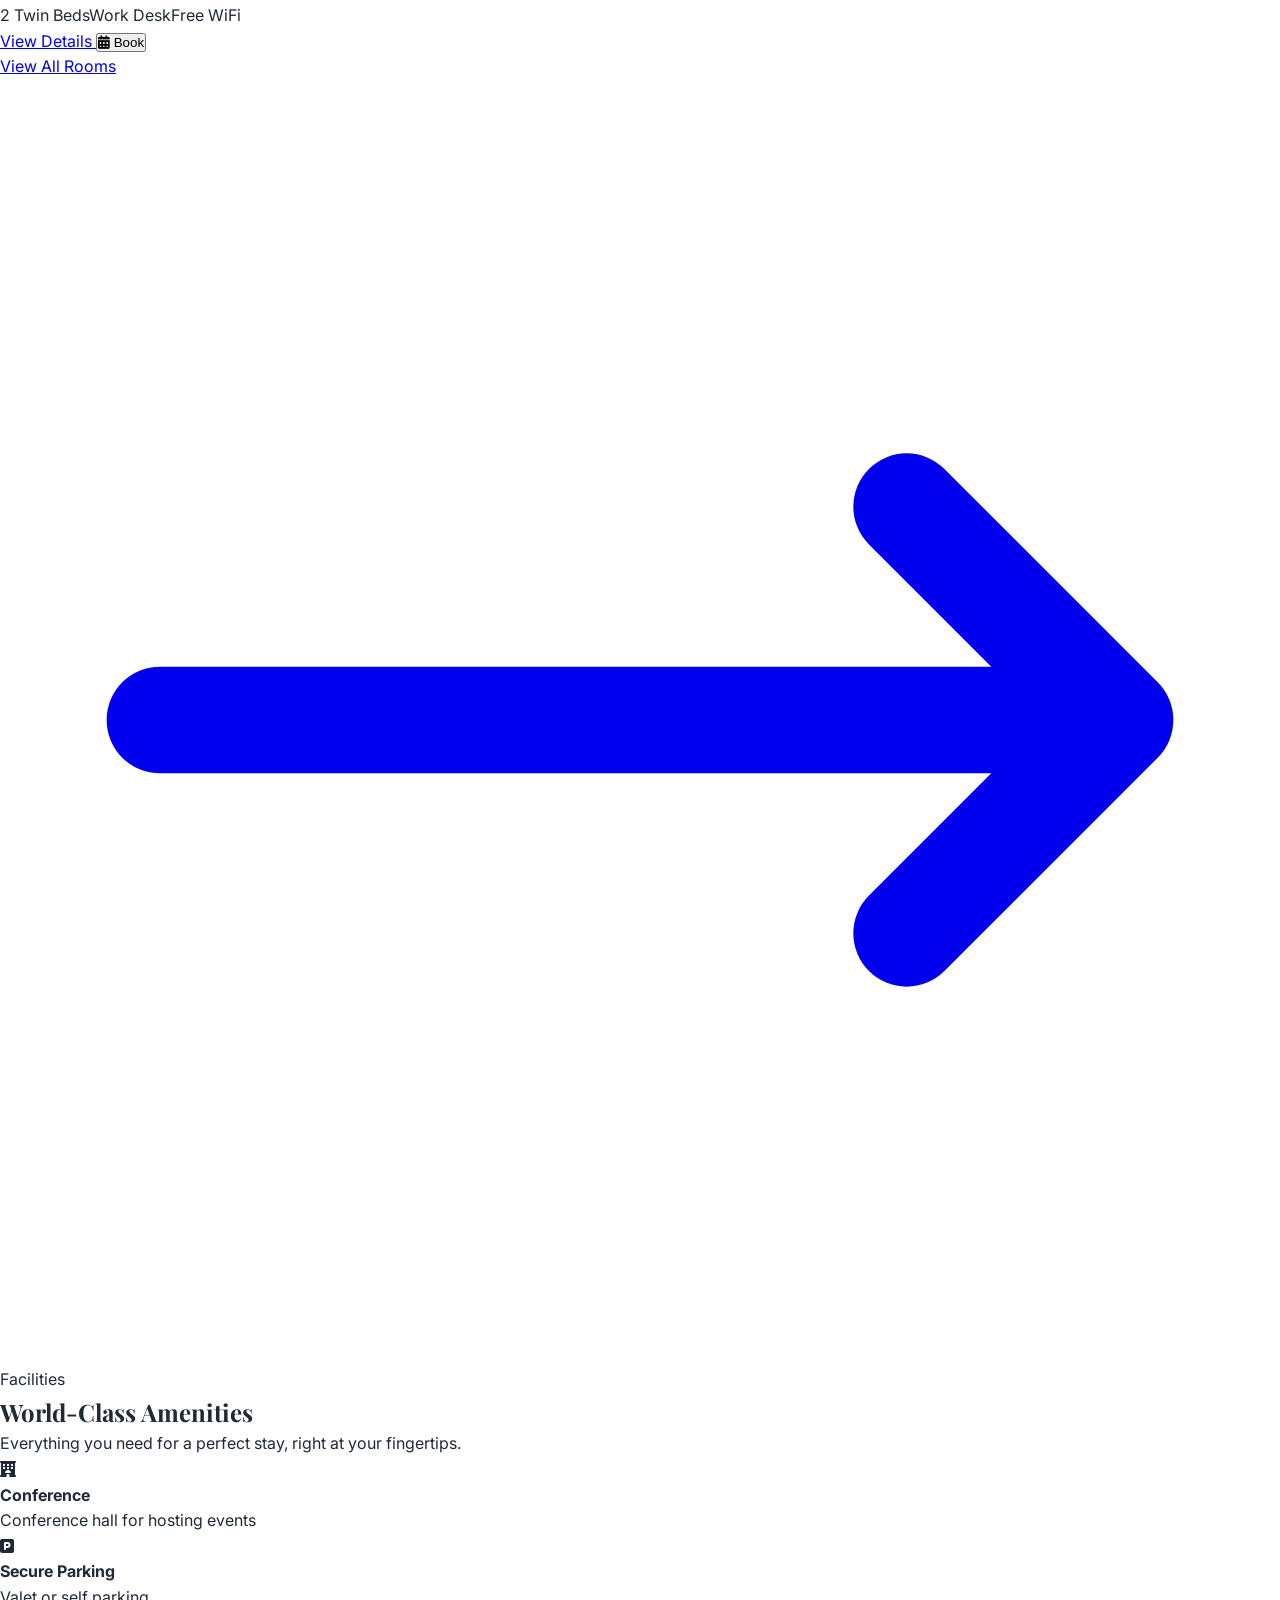
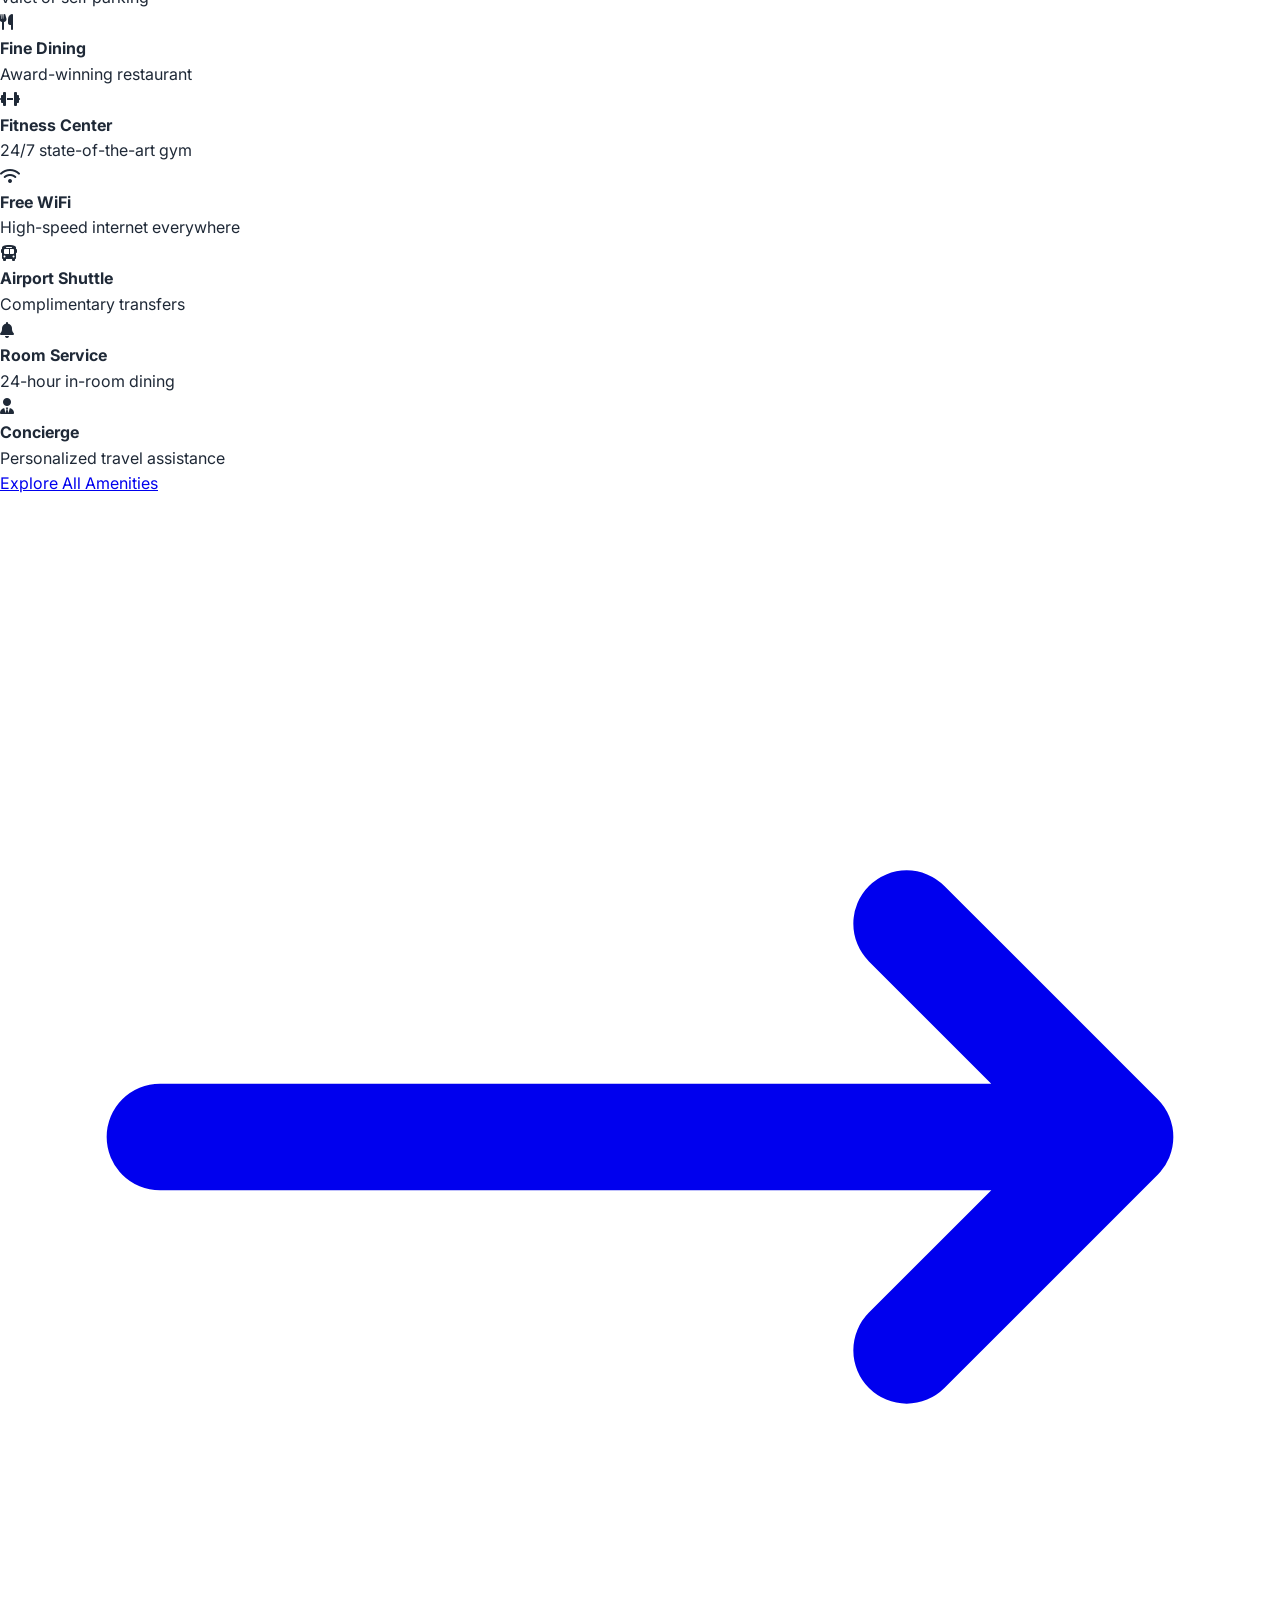
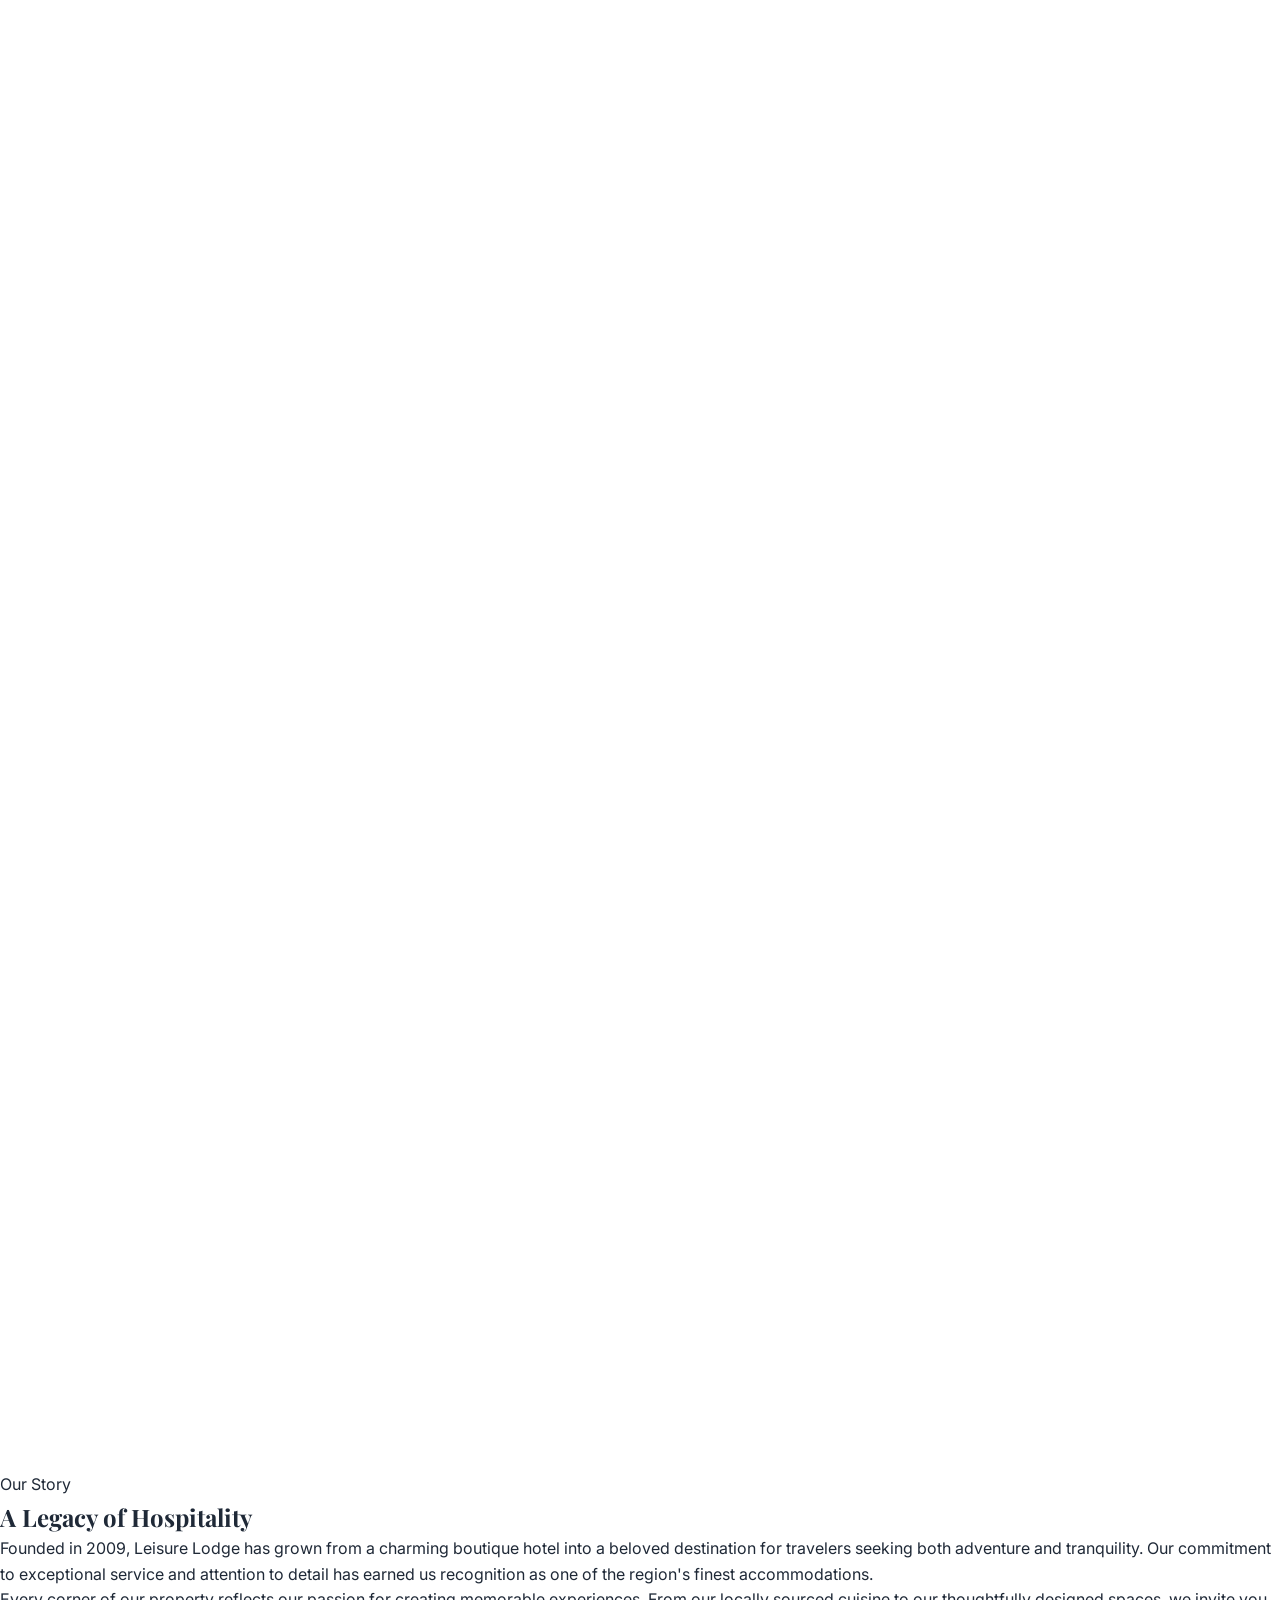
==== commit af974f42: "Update Reduced images sizes for faster loadtimes, added logo and fabicon" ====
--- a/index.html
+++ b/index.html
@@ -60,7 +60,8 @@
     <meta name="twitter:description" content="Experience luxury and relaxation at Leisure Lodge Hotel. Ocean views, world-class amenities, and award-winning hospitality.">
     <meta name="twitter:image" content="https://images.unsplash.com/photo-1542314831-068cd1dbfeeb?w=1200&q=80">
 
-    <link rel="icon" type="image/svg+xml" href="data:image/svg+xml,%3Csvg xmlns='http://www.w3.org/2000/svg' viewBox='0 0 100 100'%3E%3Ctext y='.9em' font-size='90'%3E🏨%3C/text%3E%3C/svg%3E">
+    <link rel="icon" type="image/png" href="img/favicon-simple-512.png">
+    <link rel="apple-touch-icon" href="img/favicon-simple-512.png">
 
     <!-- Schema.org Structured Data -->
     <script type="application/ld+json">
@@ -110,9 +111,7 @@
     <div class="max-w-7xl mx-auto px-4 sm:px-6 lg:px-8">
         <div class="flex justify-between items-center h-20">
             <a href="index.html" class="flex items-center gap-2" aria-label="Leisure Lodge Hotel - Home">
-                <div class="w-10 h-10 bg-lodge-500 rounded-lg flex items-center justify-center">
-                    <i class="fa-solid fa-hotel w-6 h-6 text-white"></i>
-                </div>
+                <img src="img/icon-mark.png" alt="" class="h-11 w-auto" aria-hidden="true">
                 <span class="font-serif text-2xl font-bold text-white" id="nav-logo-text">Leisure Lodge</span>
             </a>
             <div class="hidden md:flex items-center gap-8">
@@ -328,12 +327,7 @@
     <div class="max-w-7xl mx-auto px-4 sm:px-6 lg:px-8">
         <div class="grid md:grid-cols-4 gap-12 mb-12">
             <div class="md:col-span-2">
-                <div class="flex items-center gap-2 mb-4">
-                    <div class="w-10 h-10 bg-lodge-500 rounded-lg flex items-center justify-center">
-                        <svg class="w-6 h-6 text-white" fill="none" stroke="currentColor" viewBox="0 0 24 24"><path stroke-linecap="round" stroke-linejoin="round" stroke-width="2" d="M3 12l2-2m0 0l7-7 7 7M5 10v10a1 1 0 001 1h3m10-11l2 2m-2-2v10a1 1 0 01-1 1h-3m-6 0a1 1 0 001-1v-4a1 1 0 011-1h2a1 1 0 011 1v4a1 1 0 001 1m-6 0h6"/></svg>
-                    </div>
-                    <span class="font-serif text-2xl font-bold">Leisure Lodge</span>
-                </div>
+                <img src="img/logo-on-dark.png" alt="Leisure Lodge Hotel" class="h-16 w-auto mb-4">
                 <p class="text-gray-400 leading-relaxed max-w-md">Your home away from home. We pride ourselves on delivering exceptional hospitality and creating unforgettable memories for every guest.</p>
             </div>
             <div>
--- a/css/styles.css
+++ b/css/styles.css
@@ -396,7 +396,7 @@
 /* ==================== PAGE HEADER ==================== */
 .page-header {
     background: linear-gradient(135deg, rgba(12,74,110,0.9) 0%, rgba(135,74,23,0.8) 100%),
-                url('/img/Entrance.png') center/cover;
+                url('/img/Entrance.jpg') center/cover;
     min-height: 80vh;
     display: flex;
     align-items: center;
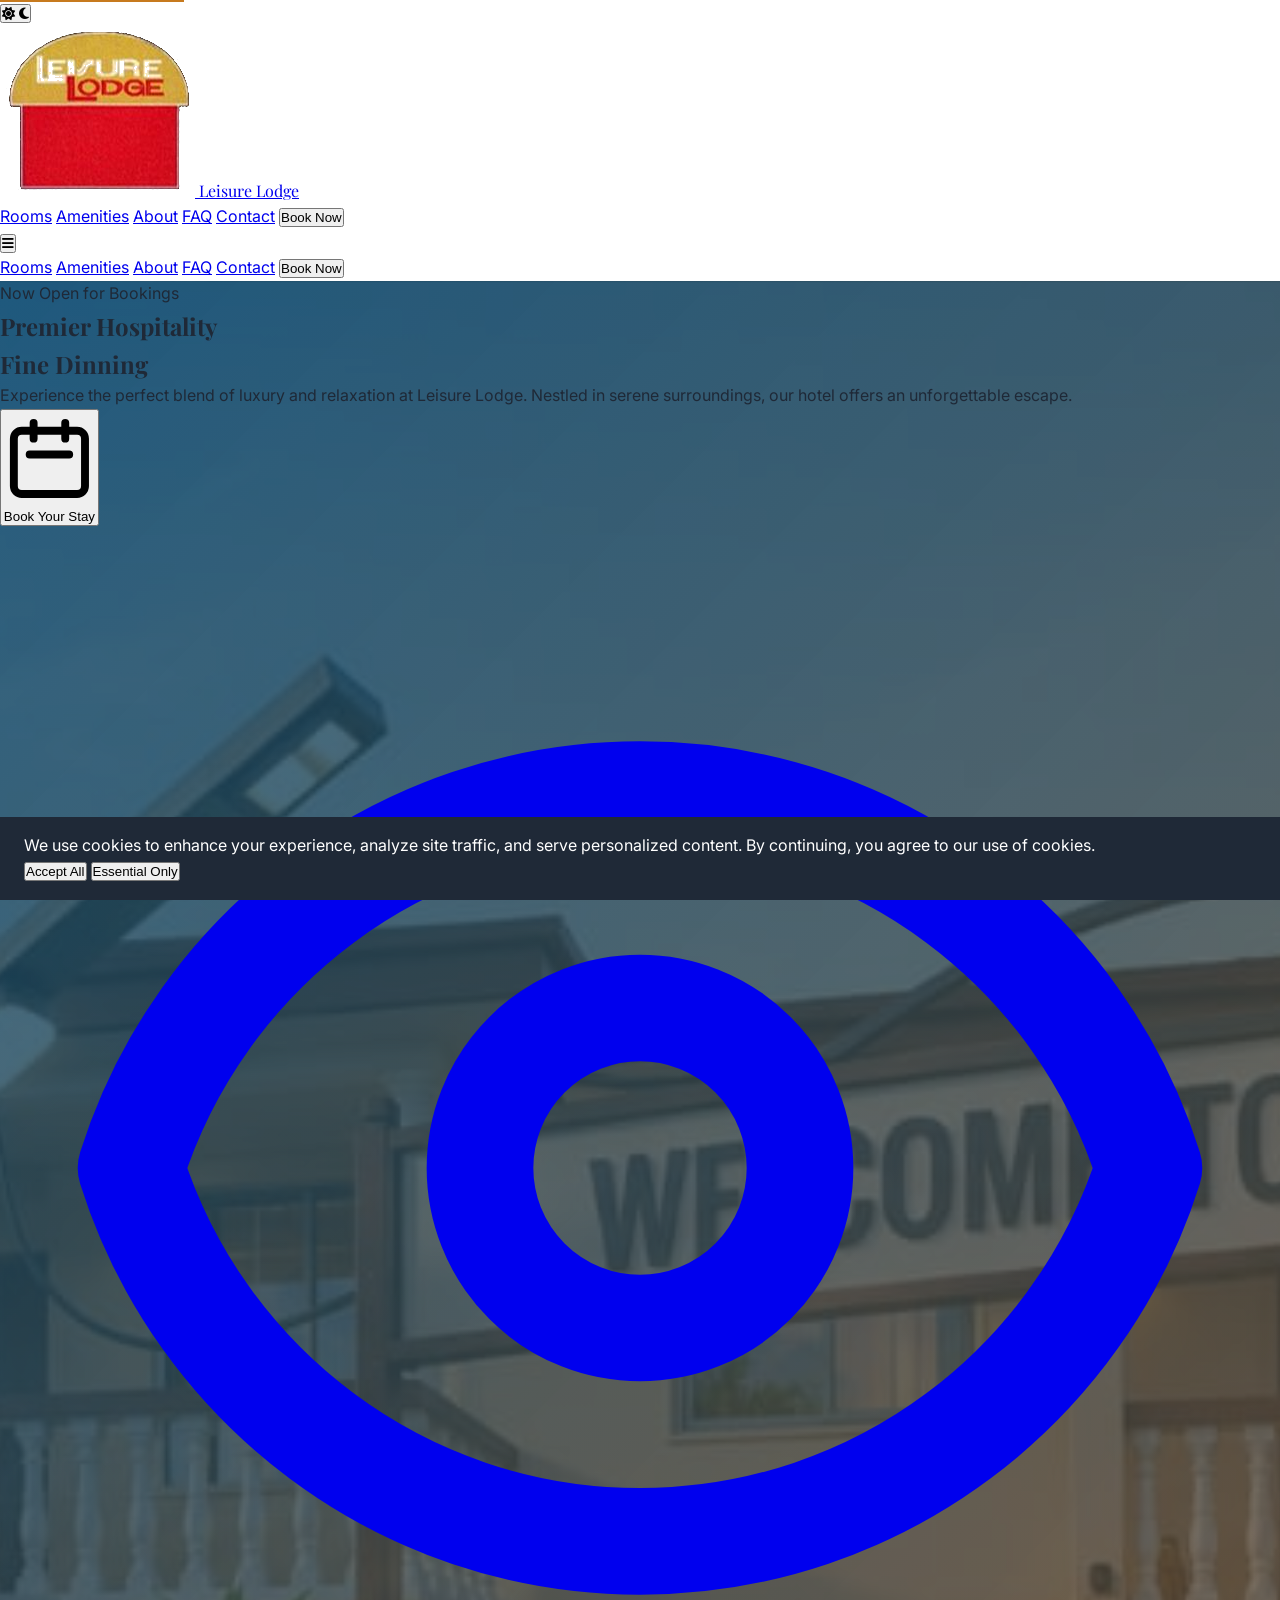
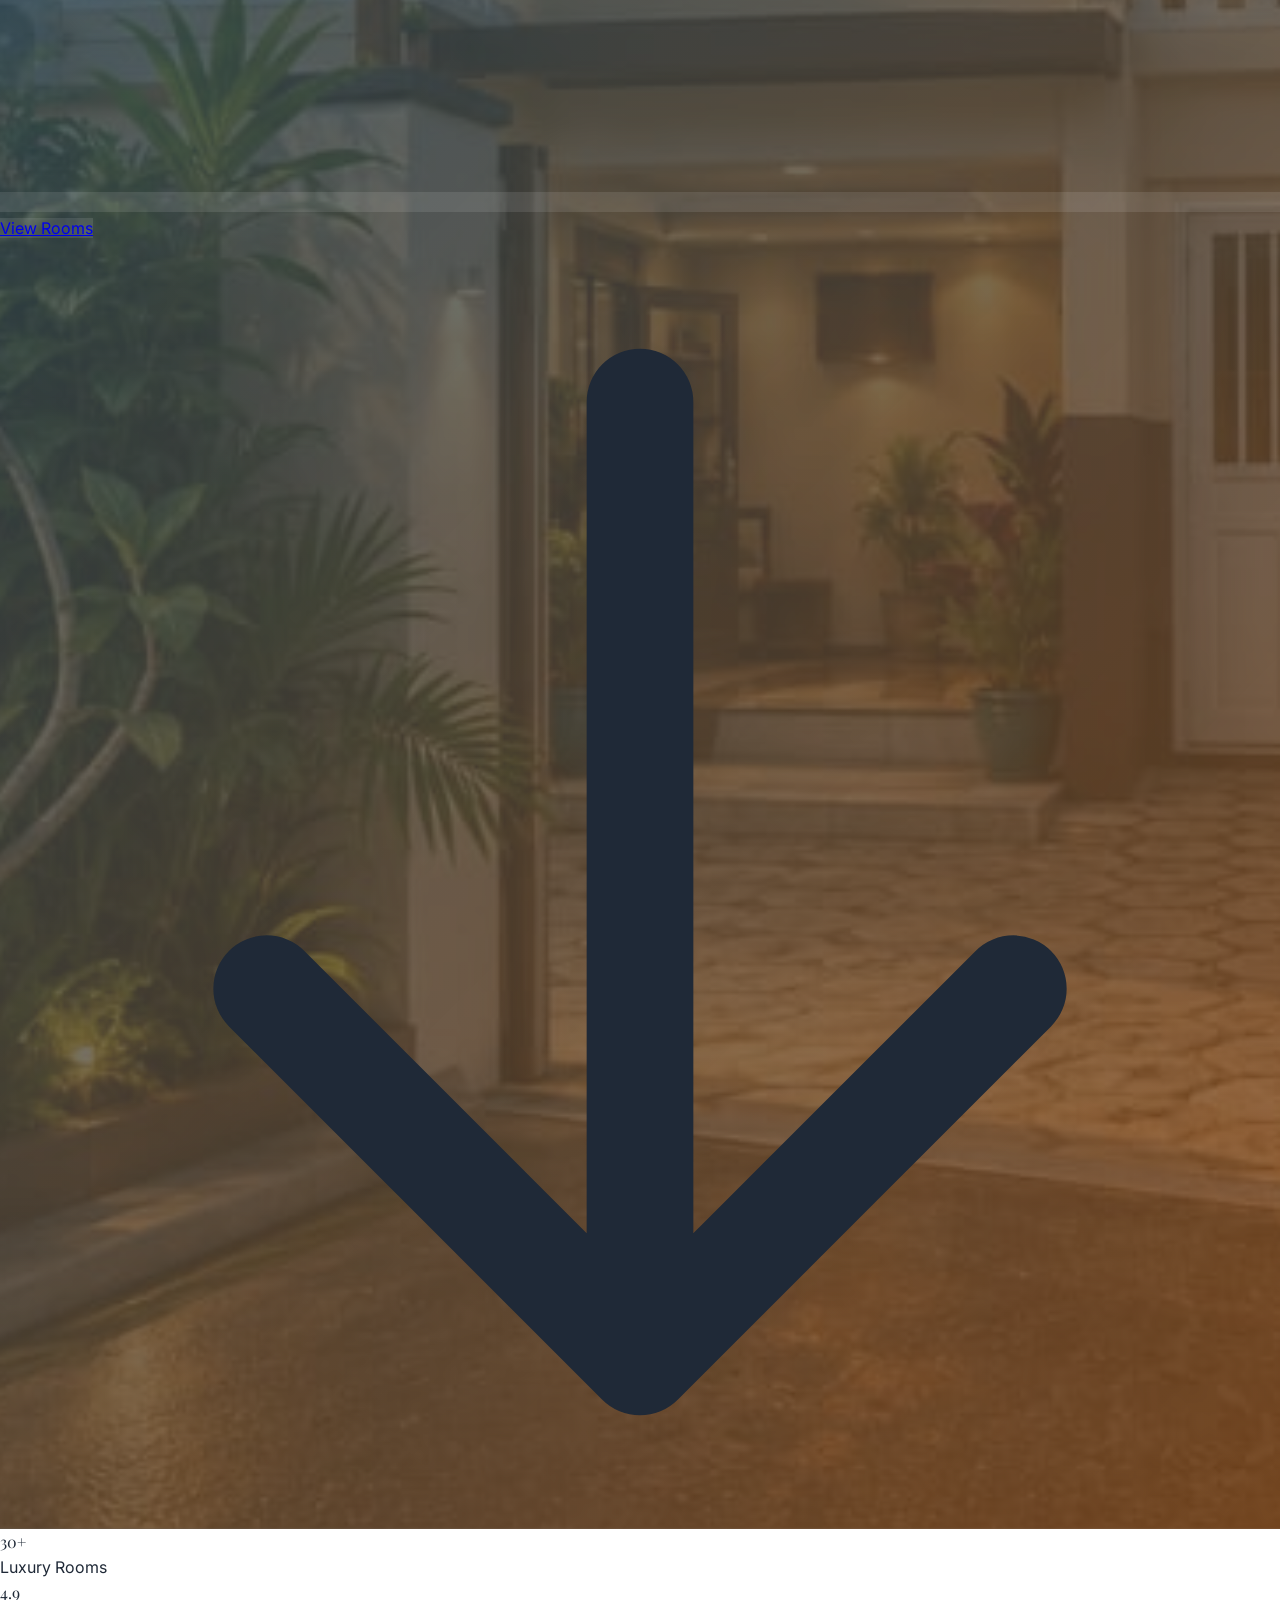
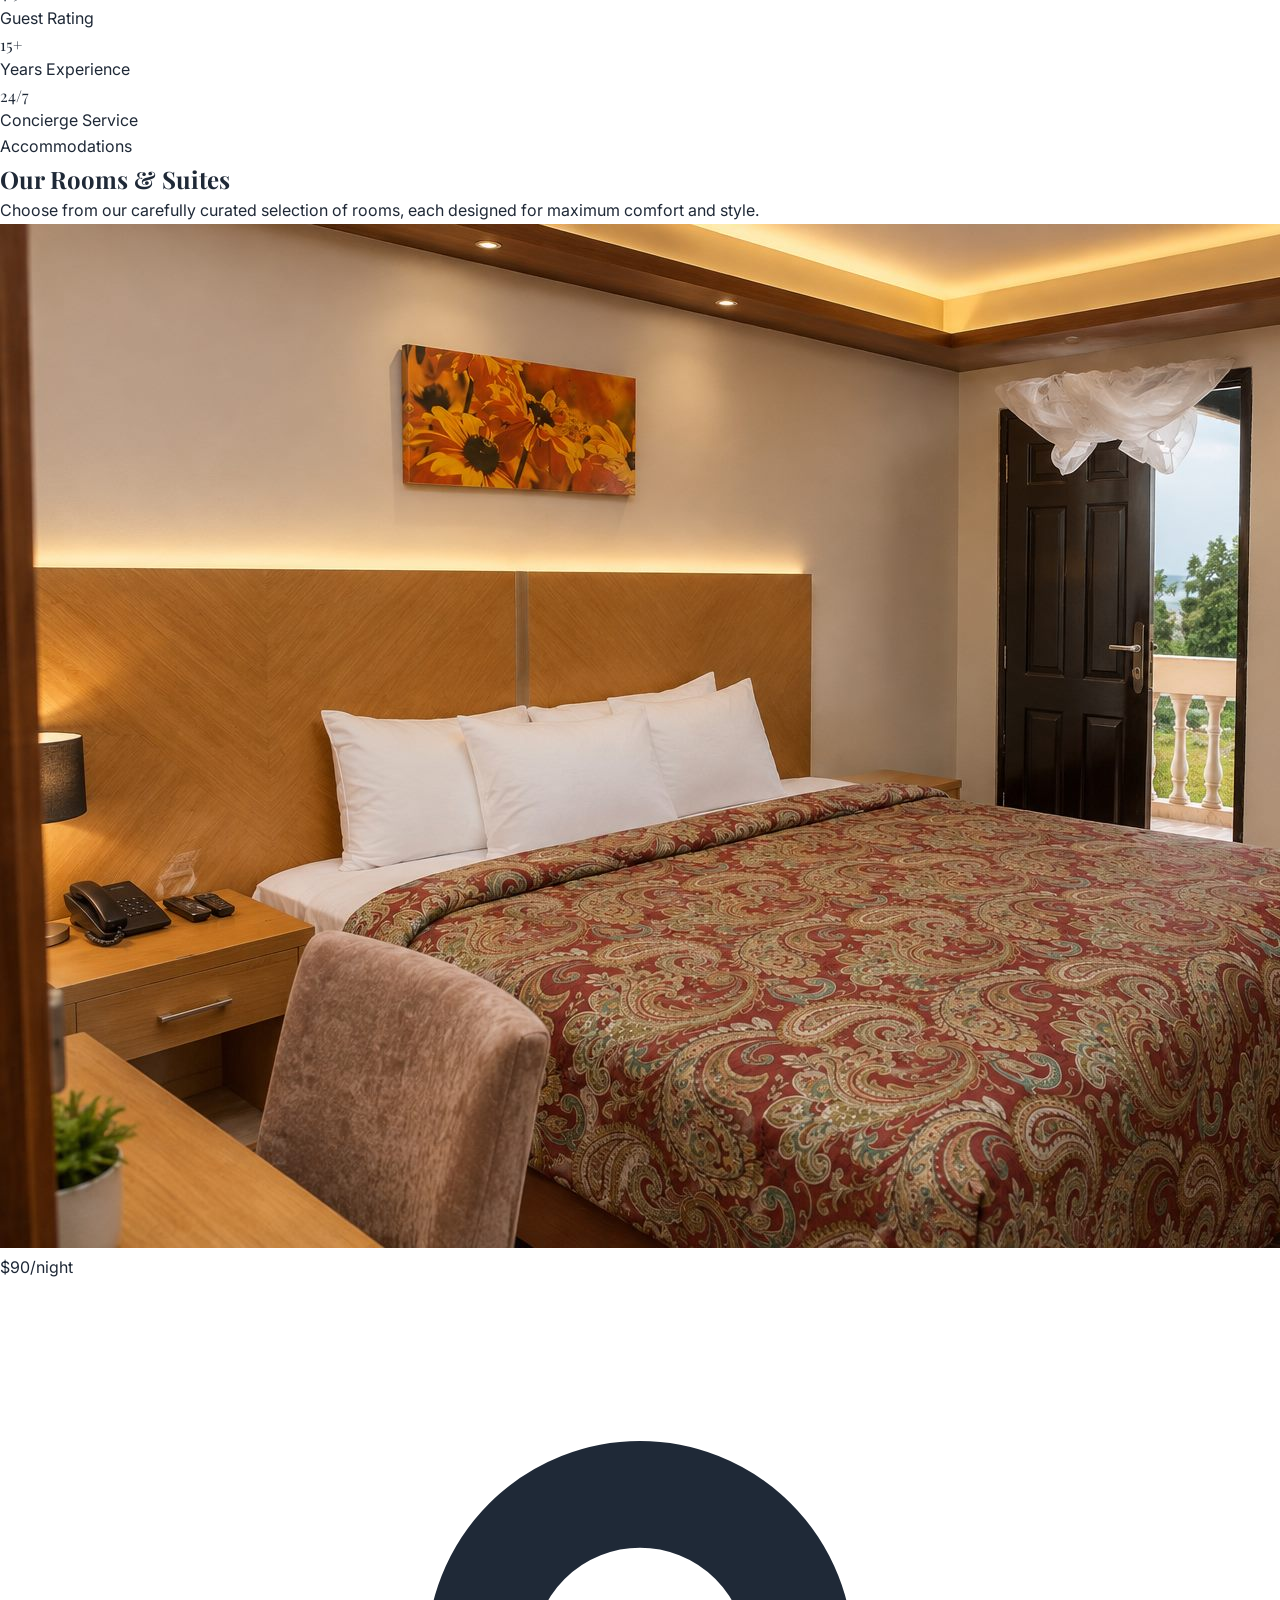
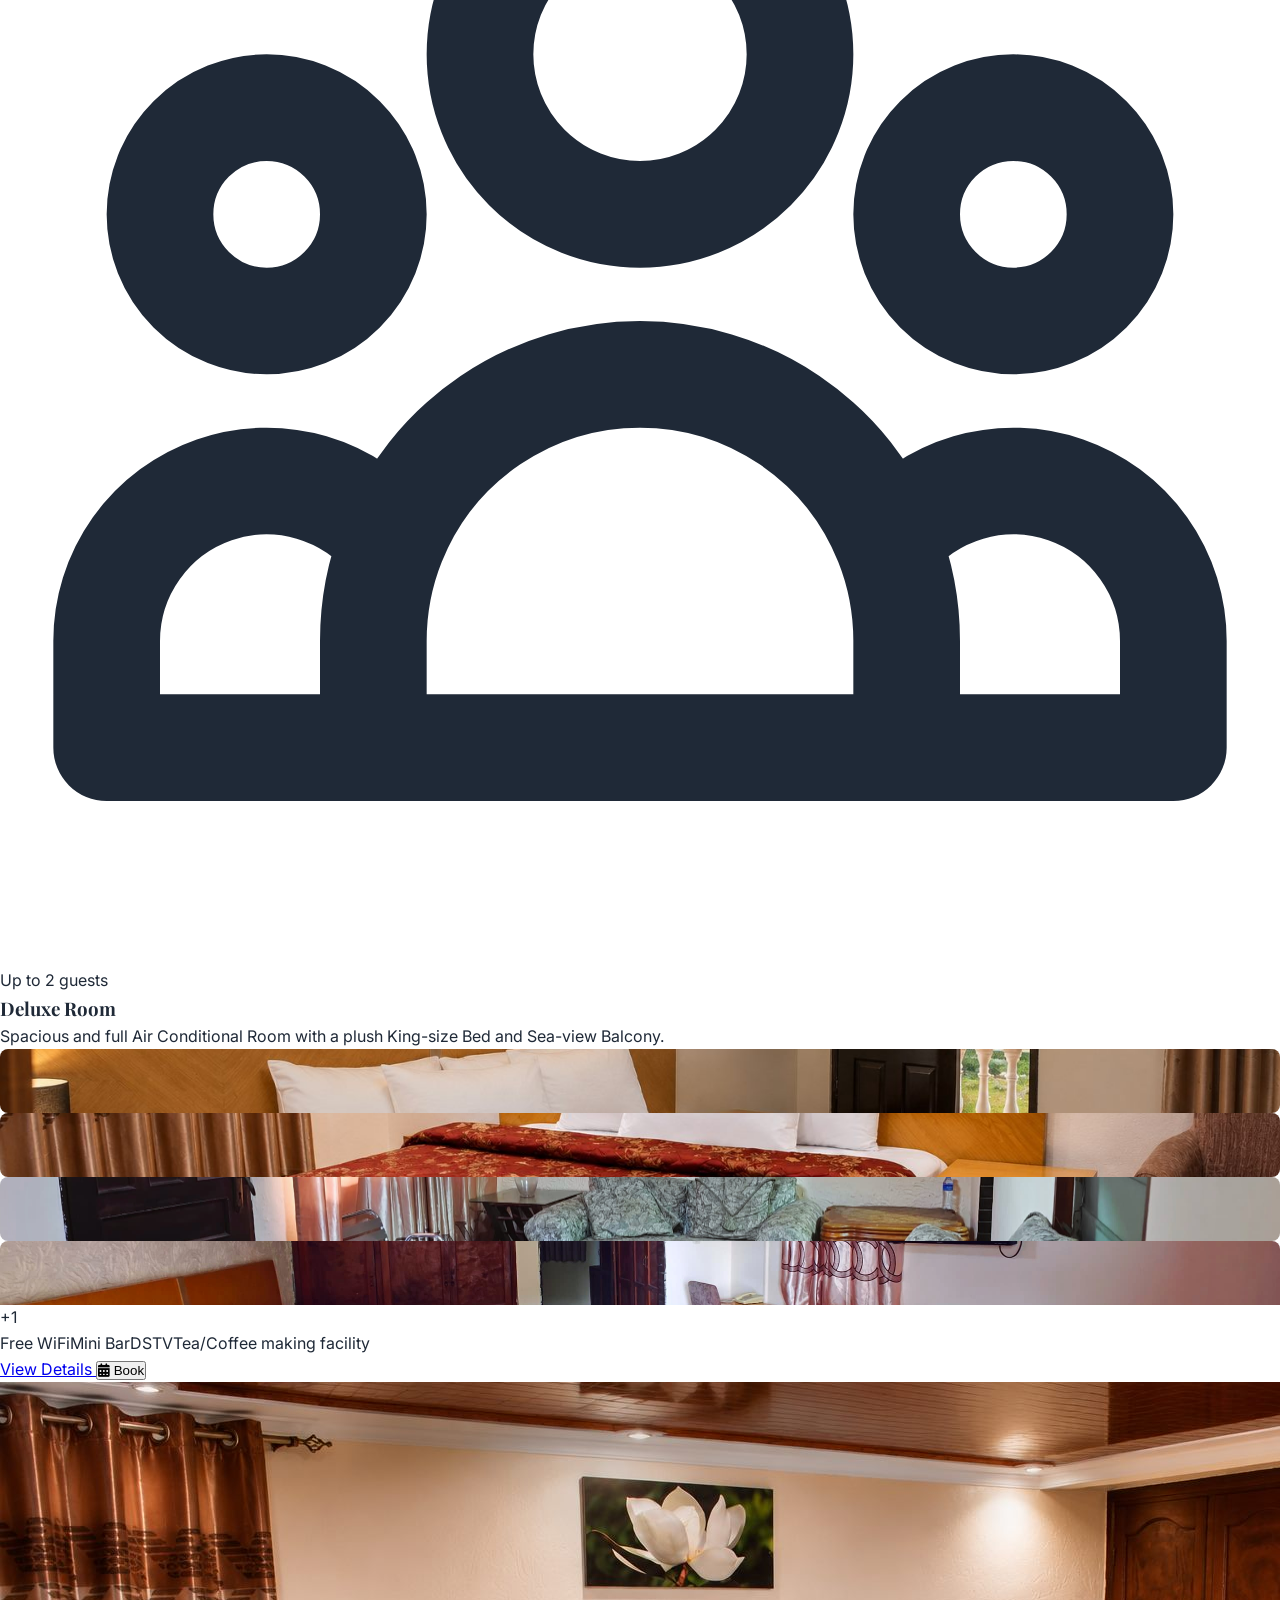
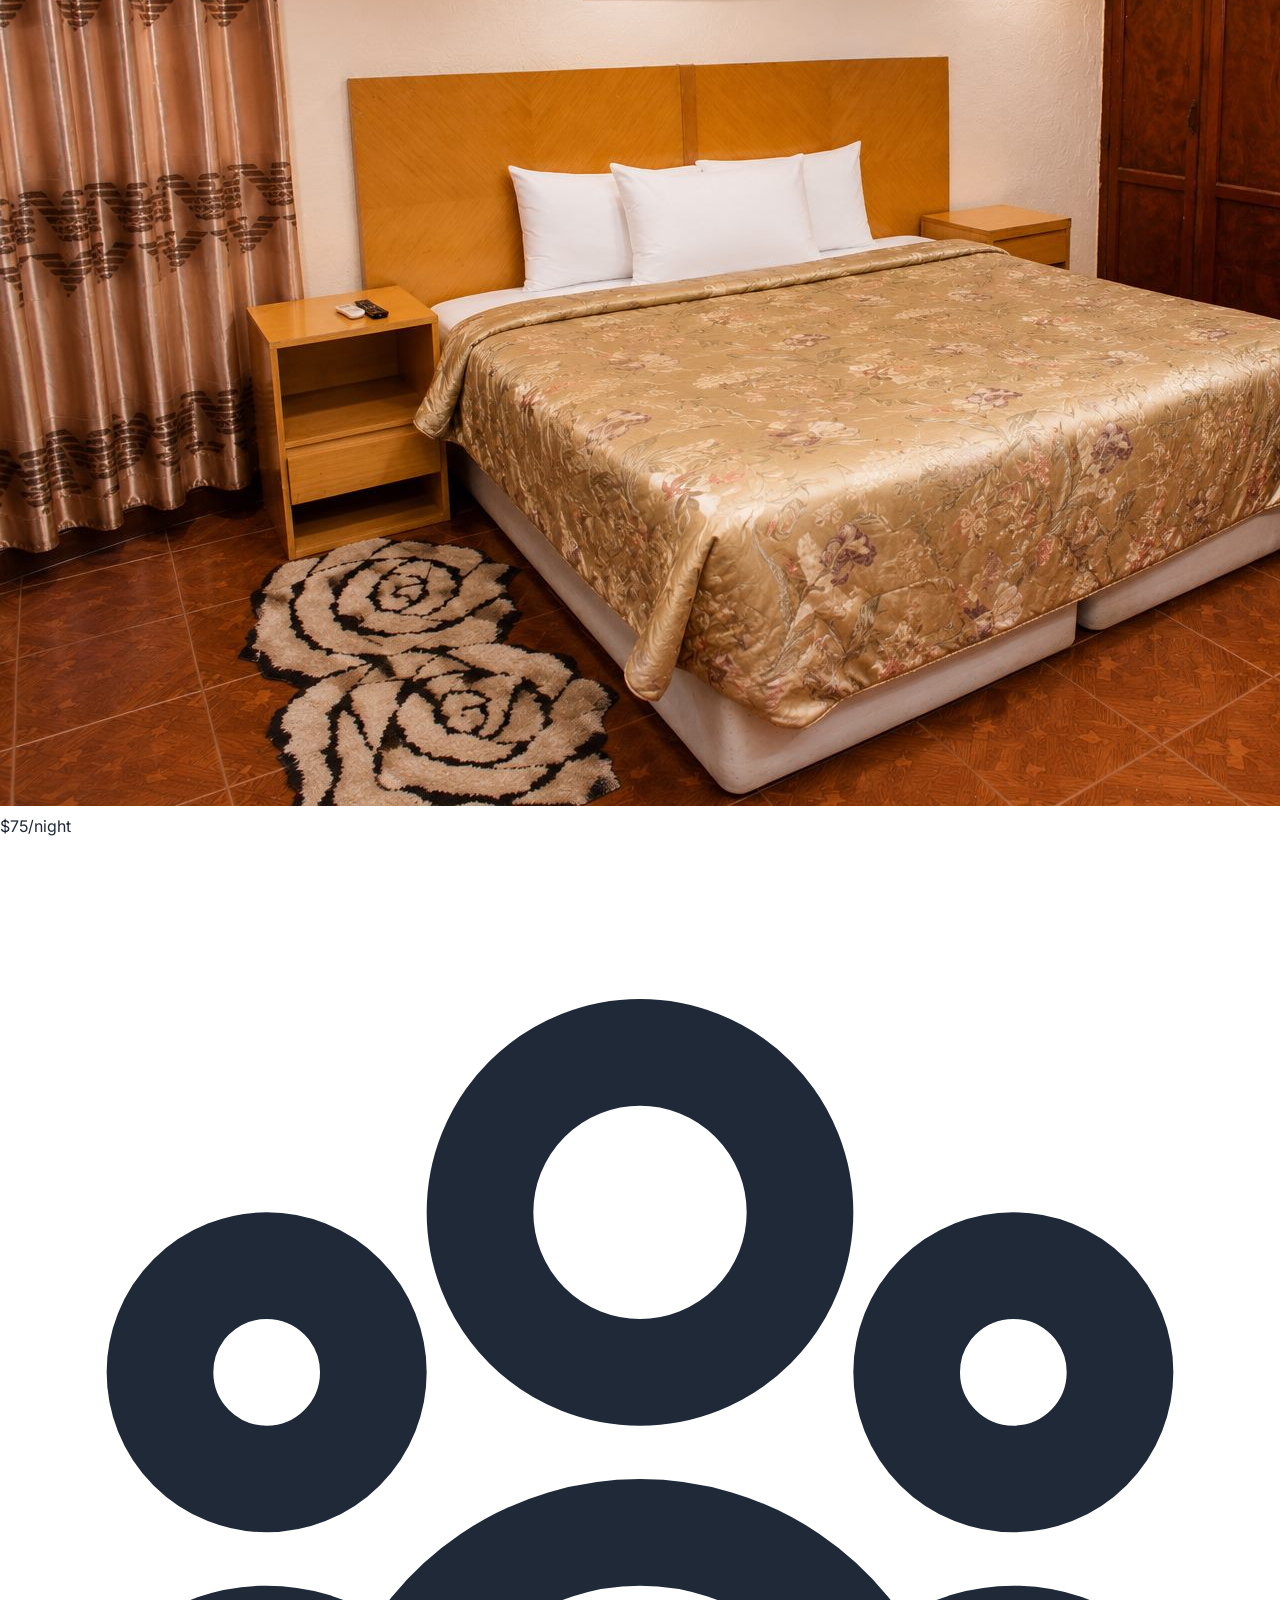
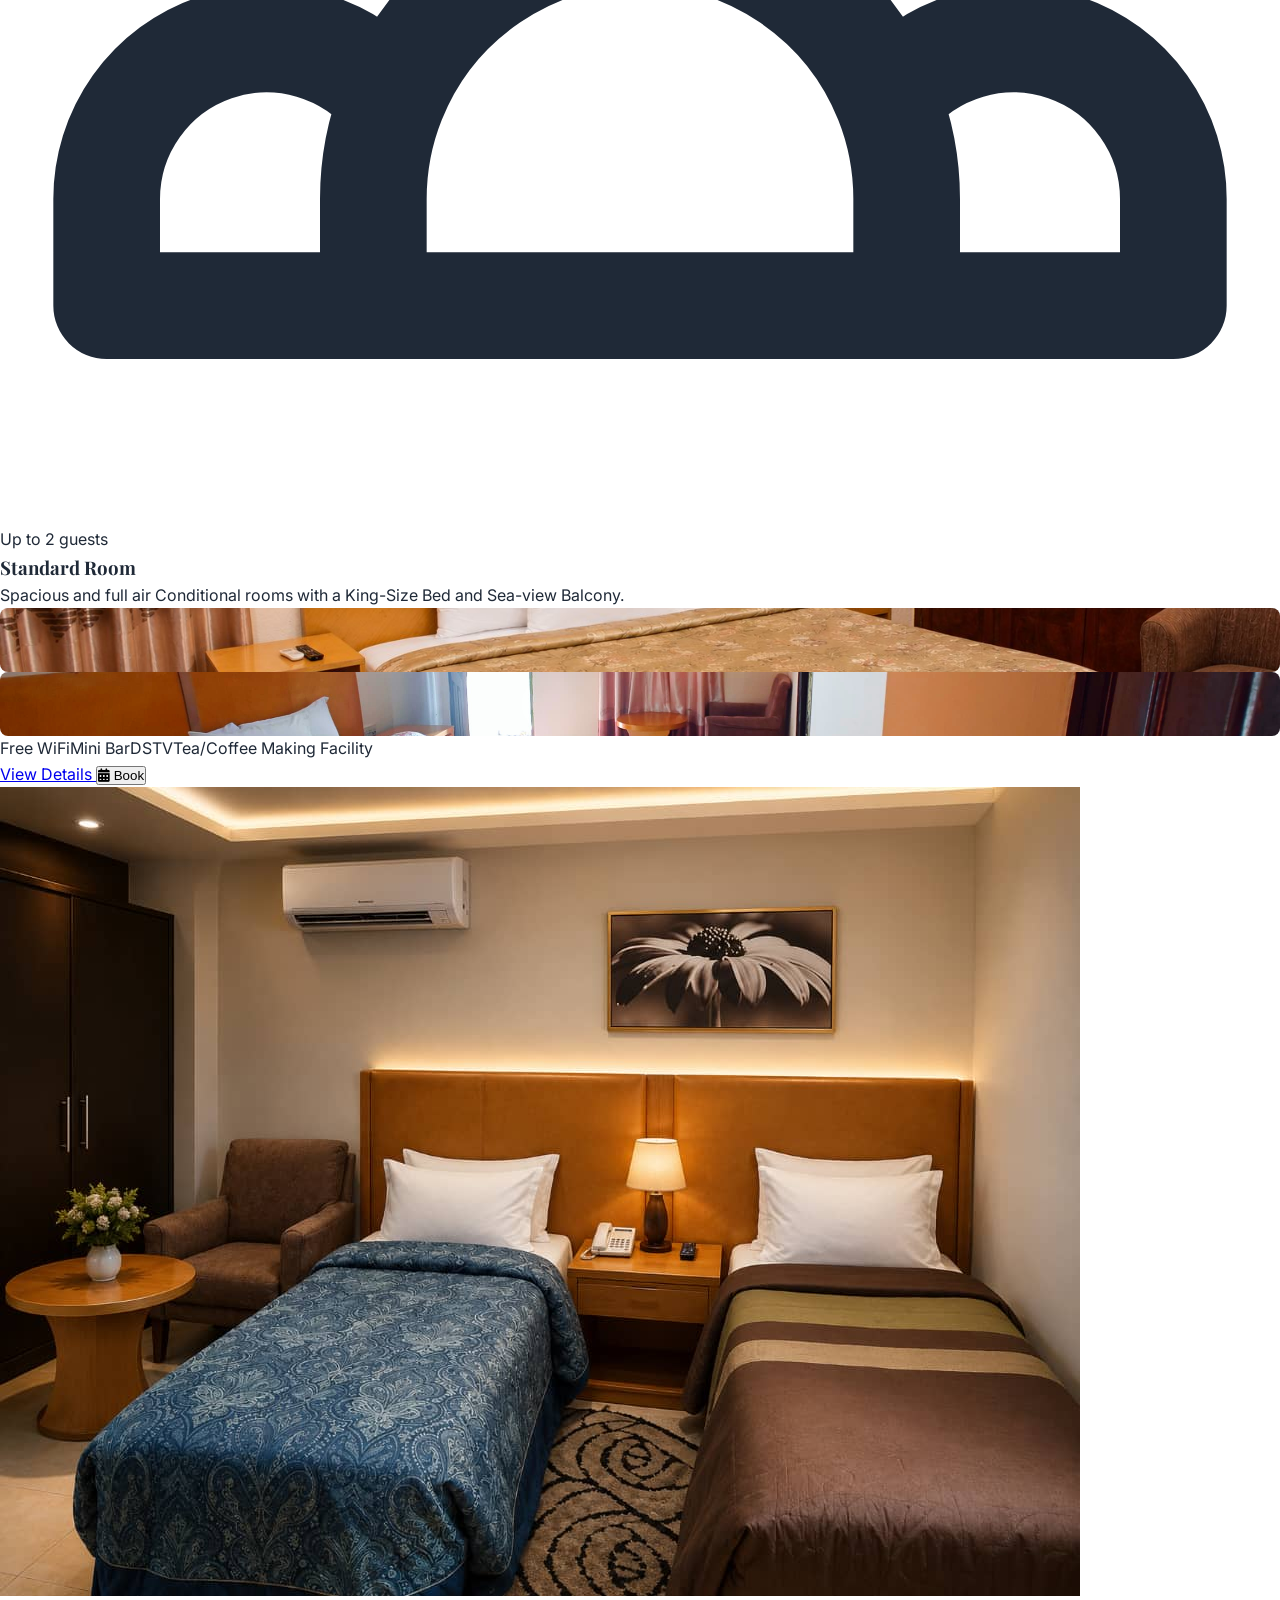
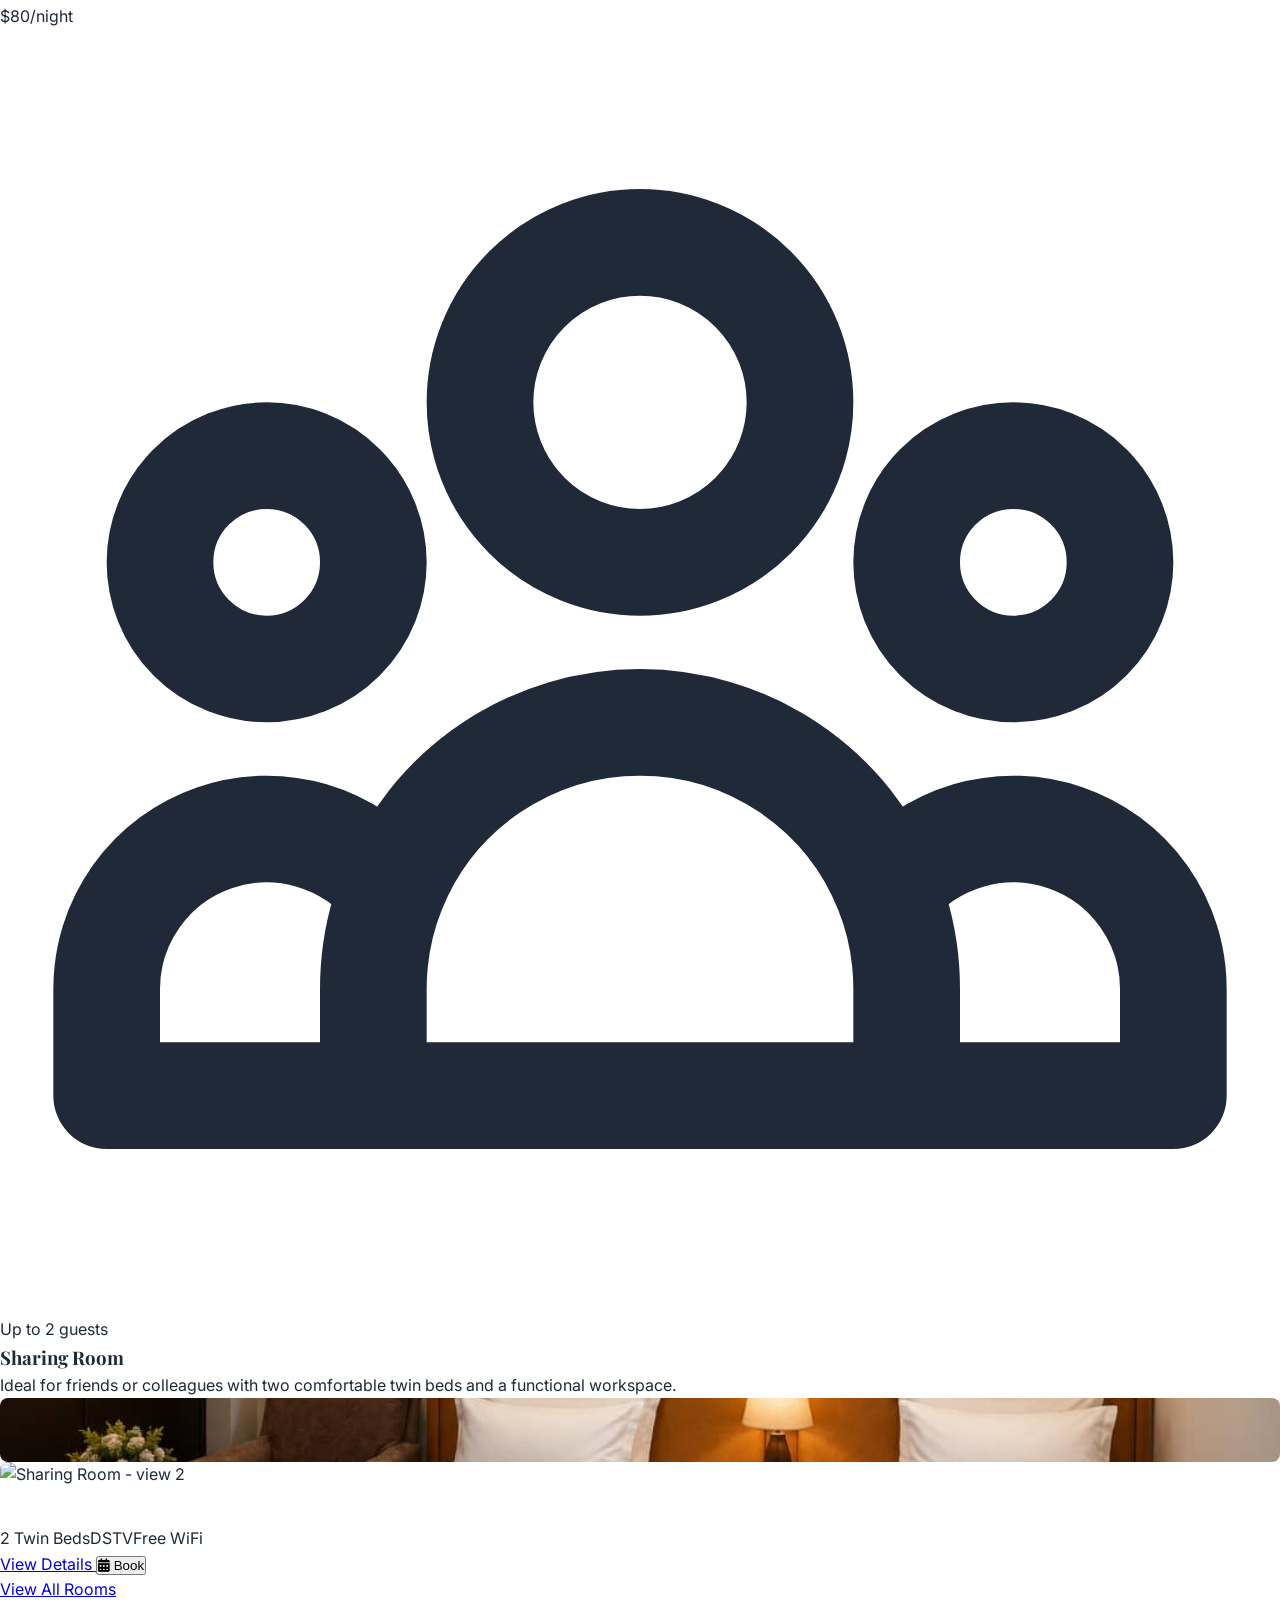
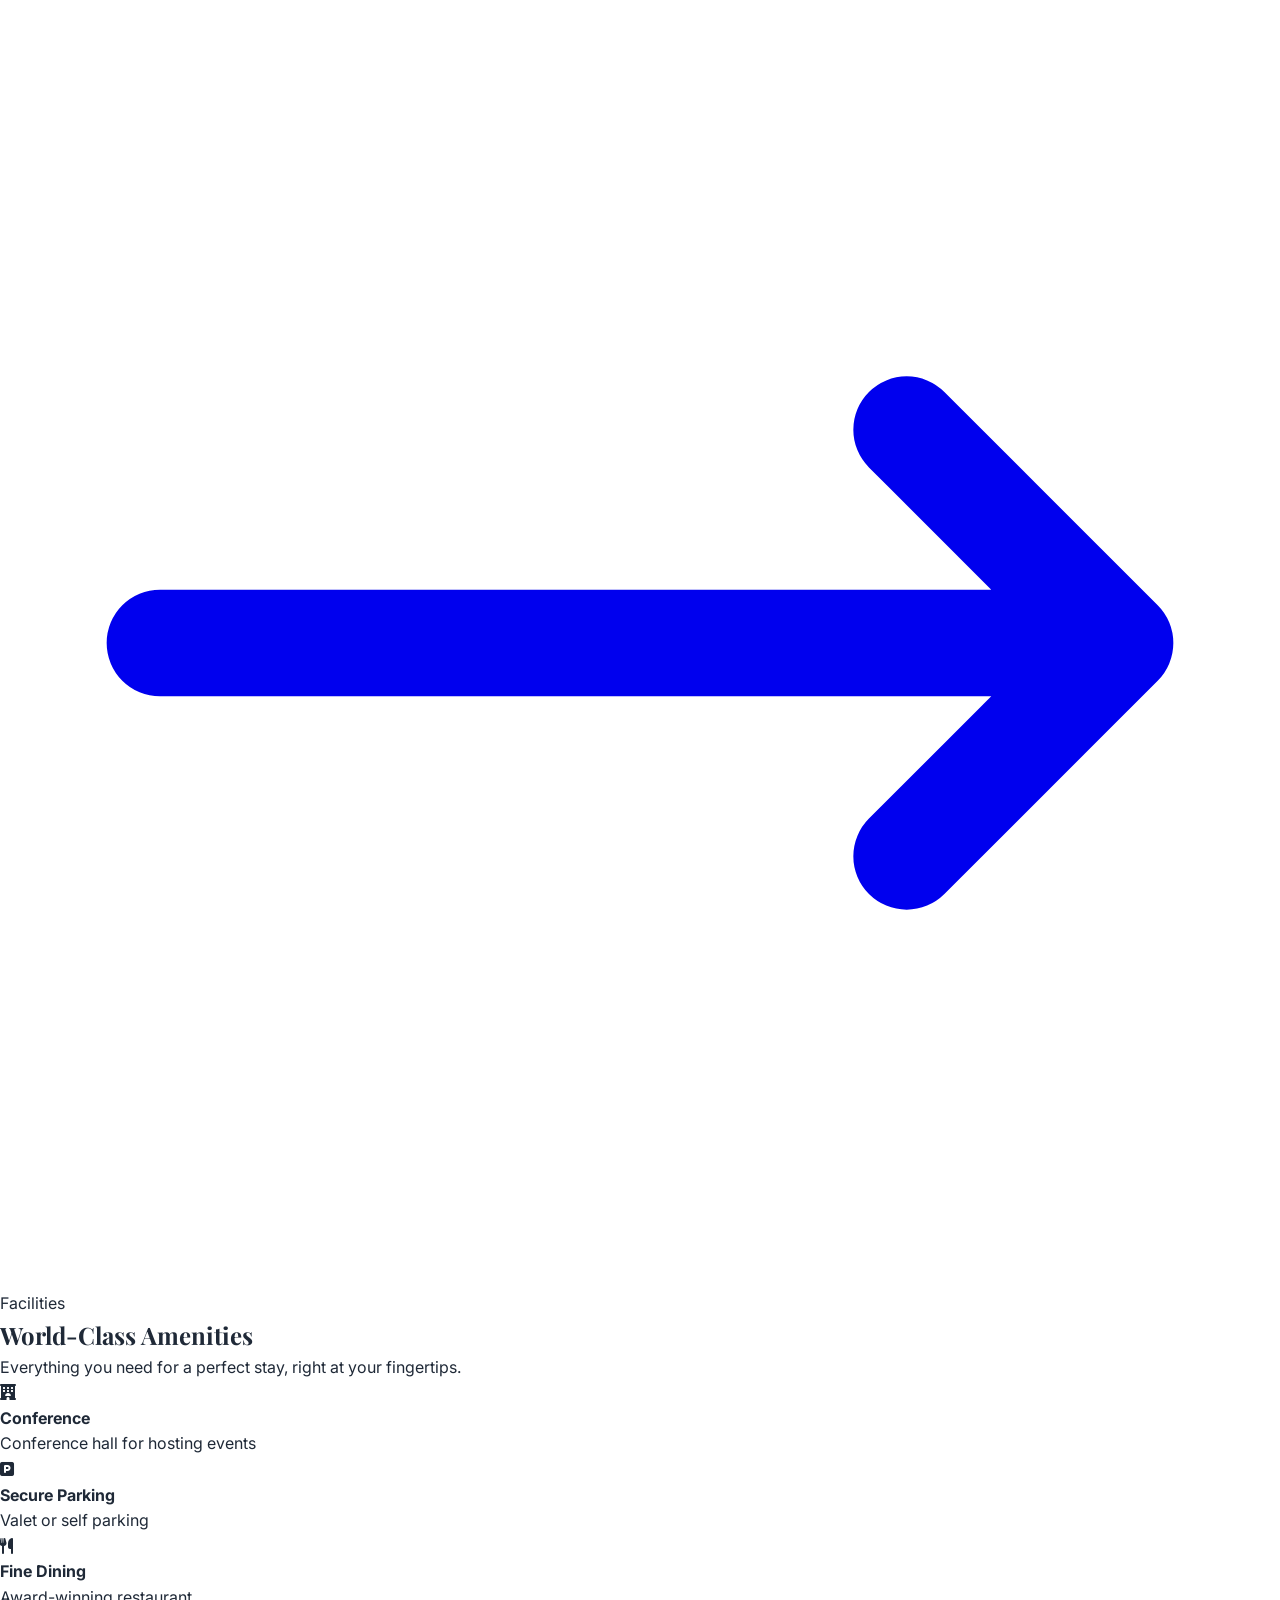
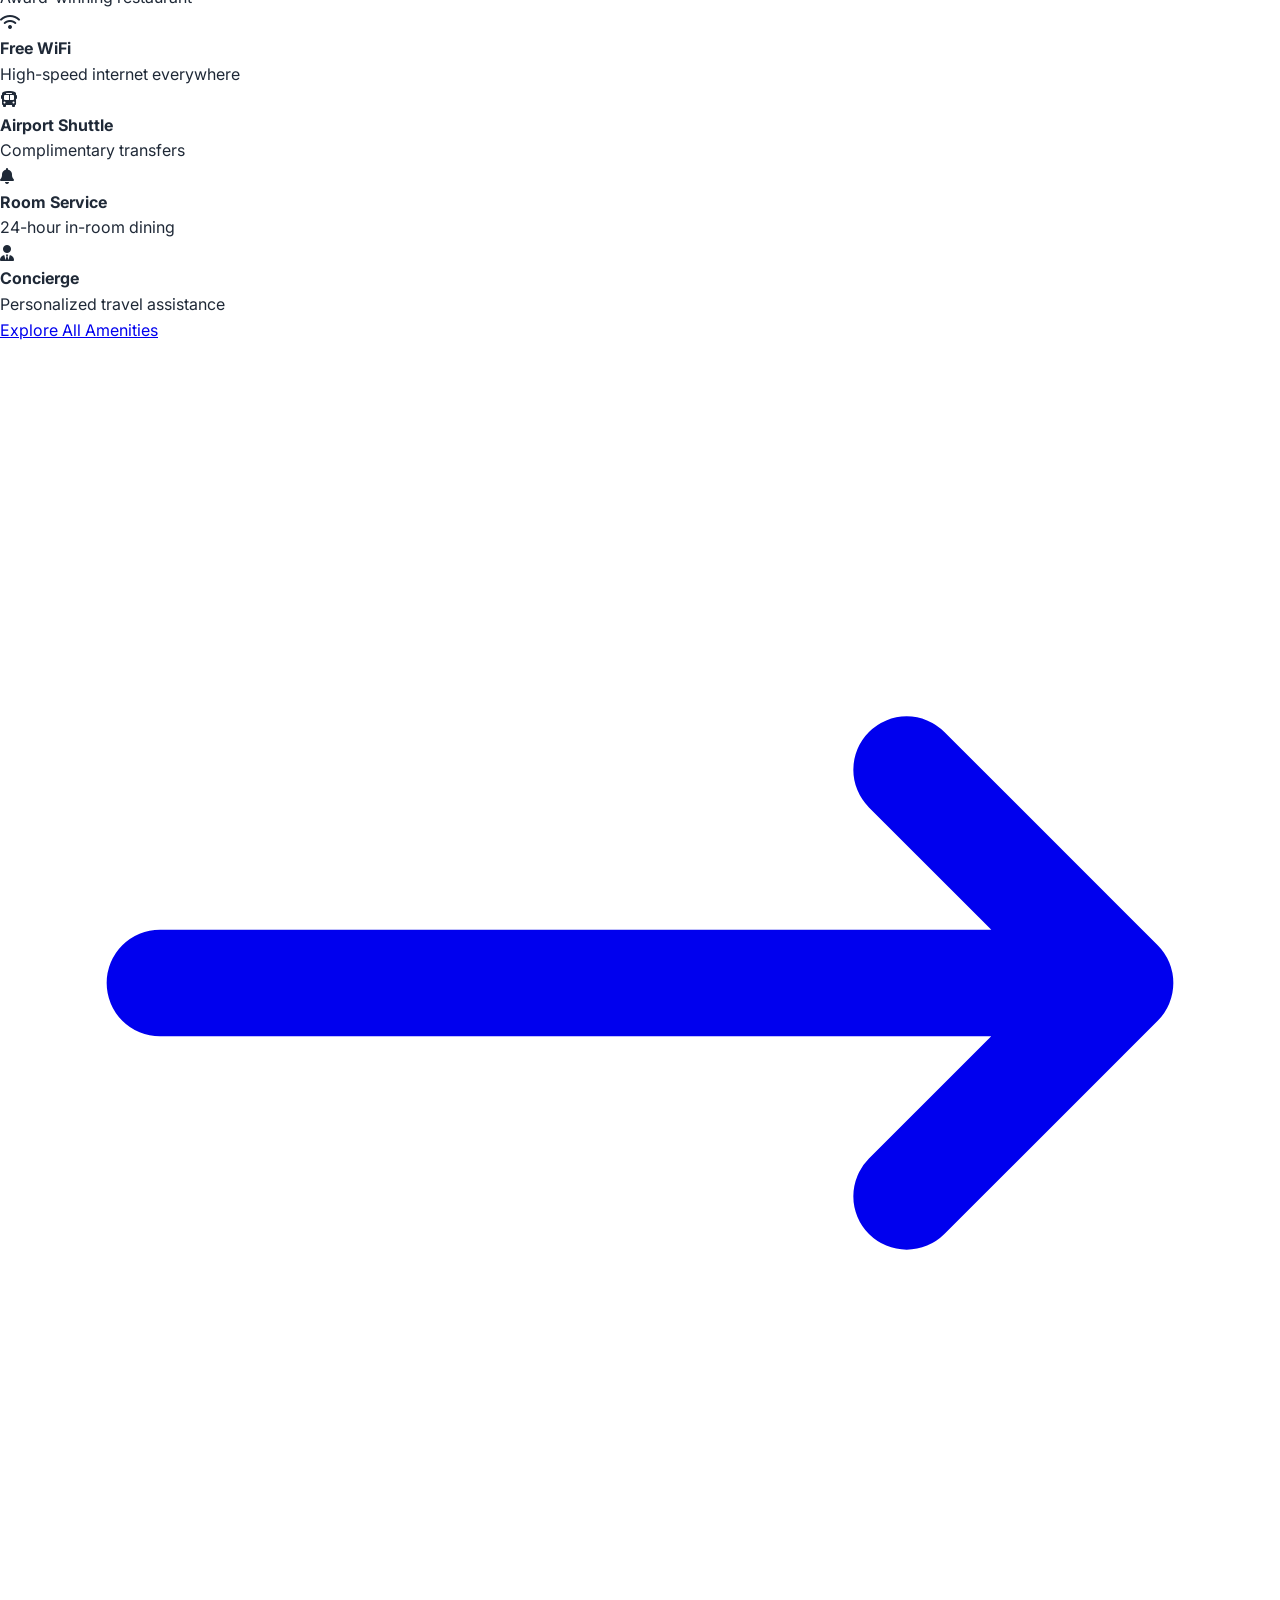
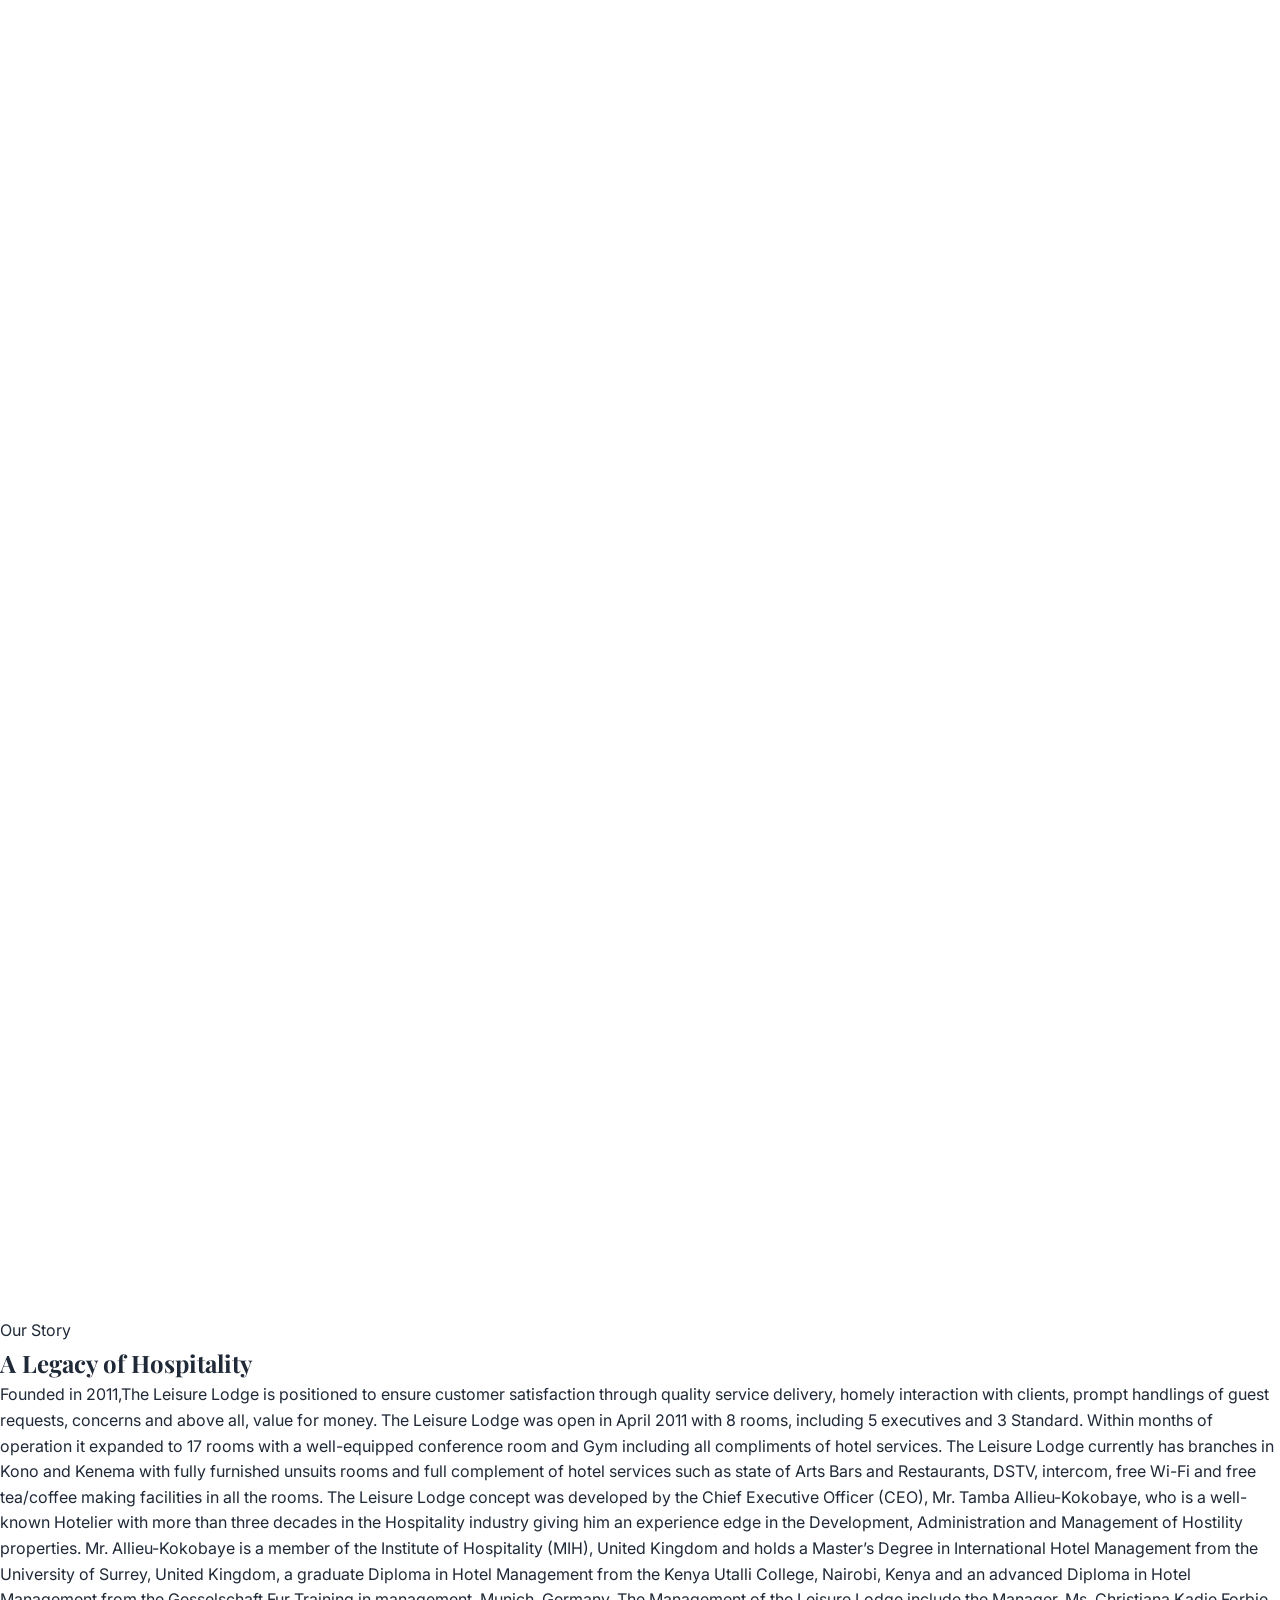
==== commit 5f5dcf0d: "Update some meta data changes for seo improvement, image changes." ====
--- a/index.html
+++ b/index.html
@@ -9,7 +9,7 @@
 
 <link rel="preconnect" href="https://fonts.googleapis.com">
 <link rel="preconnect" href="https://fonts.gstatic.com" crossorigin>
-<link rel="dns-prefetch" href="https://images.unsplash.com">
+<link rel="dns-prefetch" href="img/IMG-entrance.jpg">
 
 <script src="https://cdn.tailwindcss.com"></script>
 <link href="https://fonts.googleapis.com/css2?family=Playfair+Display:wght@400;500;600;700&family=Inter:wght@300;400;500;600&display=swap" rel="stylesheet">
@@ -42,8 +42,8 @@
 };
 </script>
     <title>Leisure Lodge Hotel | Where Comfort Meets Elegance</title>
-    <meta name="description" content="Experience luxury and relaxation at Leisure Lodge Hotel. Ocean views, world-class amenities, and award-winning hospitality in Paradise City. Book your stay today.">
-    <meta name="keywords" content="luxury hotel, beach resort, hotel booking, spa, fine dining, Paradise City, ocean view suites">
+    <meta name="description" content="Experience luxury and relaxation at Leisure Lodge Hotel. Ocean views, world-class amenities, and award-winning hospitality in Freetwon Aberdeen, Sierra Leone City. Book your stay today.">
+    <meta name="keywords" content="luxury hotel, beach resort, hotel booking, spa, fine dining, Freetown Aberdeen, Seirra Leone, ocean view suites">
 
     <!-- Open Graph -->
     <meta property="og:type" content="website">
@@ -177,7 +177,7 @@
         <div class="max-w-7xl mx-auto px-4 sm:px-6 lg:px-8">
             <div class="grid grid-cols-2 md:grid-cols-4 gap-8">
                 <div class="text-center scroll-reveal">
-                    <div class="text-4xl font-serif font-bold text-lodge-600 mb-2">50+</div>
+                    <div class="text-4xl font-serif font-bold text-lodge-600 mb-2">30+</div>
                     <div class="text-gray-500 dark:text-gray-400 font-medium">Luxury Rooms</div>
                 </div>
                 <div class="text-center scroll-reveal" style="transition-delay:0.1s">
@@ -248,9 +248,15 @@
                     <span class="text-ocean-300 font-semibold tracking-wider uppercase text-sm">Our Story</span>
                     <h2 class="font-serif text-4xl md:text-5xl font-bold mt-3 mb-6">A Legacy of Hospitality</h2>
                     <p class="text-ocean-100 text-lg leading-relaxed mb-6">
-                        Founded in 2009, Leisure Lodge has grown from a charming boutique hotel into a beloved destination 
-                        for travelers seeking both adventure and tranquility. Our commitment to exceptional service 
-                        and attention to detail has earned us recognition as one of the region's finest accommodations.
+                        Founded in 2011,The Leisure Lodge is positioned to ensure customer satisfaction through quality service delivery, homely interaction with clients, prompt handlings of guest requests, concerns and above all, value for money.
+                        The Leisure Lodge was open in April 2011 with 8 rooms, including 5 executives and 3 Standard. Within months of operation it expanded to 17 rooms with a well-equipped conference room and Gym including all compliments of hotel services.
+                        The Leisure Lodge currently has branches in Kono and Kenema with fully furnished unsuits rooms and full complement of hotel services such as state of Arts Bars and Restaurants, DSTV, intercom, free Wi-Fi and free tea/coffee making facilities in all the rooms.
+                        The Leisure Lodge concept was developed by the Chief Executive Officer (CEO), Mr. Tamba Allieu-Kokobaye, who is a well-known Hotelier with more than three decades in the Hospitality industry giving him an experience edge in the Development, Administration and Management of Hostility properties.
+                        Mr. Allieu-Kokobaye is a member of the Institute of Hospitality (MIH), United Kingdom and holds a Master’s Degree in International Hotel Management from the University of Surrey, United Kingdom, a graduate Diploma in Hotel Management from the Kenya Utalli College, Nairobi, Kenya and an advanced Diploma in Hotel Management from the Gesselschaft Fur Training in management, Munich, Germany.
+                        The Management of the Leisure Lodge include the Manager, Ms. Christiana Kadie Forbie, a graduate of the Hotel and Tourism Training Institute, now the Milton Margai College of Education and Technology (MMCET) with an HND in Hotel Management. She has over 10 years’ experience working in different Hotels including the Barmoi Hotel as Front Office Supervisor. She also has a direct responsibility for the management of the House department at the hotel. Other management staff positions are that of Account and Finance Officer, the Restaurant supervisor, the Chef, the Housekeeper and the Information, Communication and Technology (ICT) officer. All the above mentioned positions are held by well experienced professionally trained staff that are ever ready to ensure best services and warm hospitality for guests.
+                        The international and local cuisine at the Leisure lodge has over the years proved to be one of the best through the successful handling and delivering of high profile catering services.
+                        Our major clients over the years have been Government Ministries, The State House, Oxfam, UNICEF, Catholic Relief Services (CRS), Partners in Health, SOS, MSF, World Health Organization (WHO), United Methodist Church Conference, Activa Insurance Company, VSO and several other MDAs and NGOs. 
+
                     </p>
                     <p class="text-ocean-100 text-lg leading-relaxed mb-8">
                         Every corner of our property reflects our passion for creating memorable experiences. 
@@ -343,7 +349,7 @@
             <div>
                 <h4 class="font-semibold text-lg mb-4">Follow Us</h4>
                 <div class="flex gap-4">
-                    <a href="https://www.facebook.com/leisurelodgehotel" target="_blank" rel="noopener noreferrer" class="w-10 h-10 bg-gray-800 hover:bg-lodge-500 rounded-full flex items-center justify-center transition" aria-label="Facebook">
+                    <a href="https://www.facebook.com/100082082762758/" target="_blank" rel="noopener noreferrer" class="w-10 h-10 bg-gray-800 hover:bg-lodge-500 rounded-full flex items-center justify-center transition" aria-label="Facebook">
                         <i class="fa-brands fa-facebook-f text-white text-base" aria-hidden="true"></i>
                     </a>
                     <a href="https://www.instagram.com/leisurelodgehotel" target="_blank" rel="noopener noreferrer" class="w-10 h-10 bg-gray-800 hover:bg-lodge-500 rounded-full flex items-center justify-center transition" aria-label="Instagram">
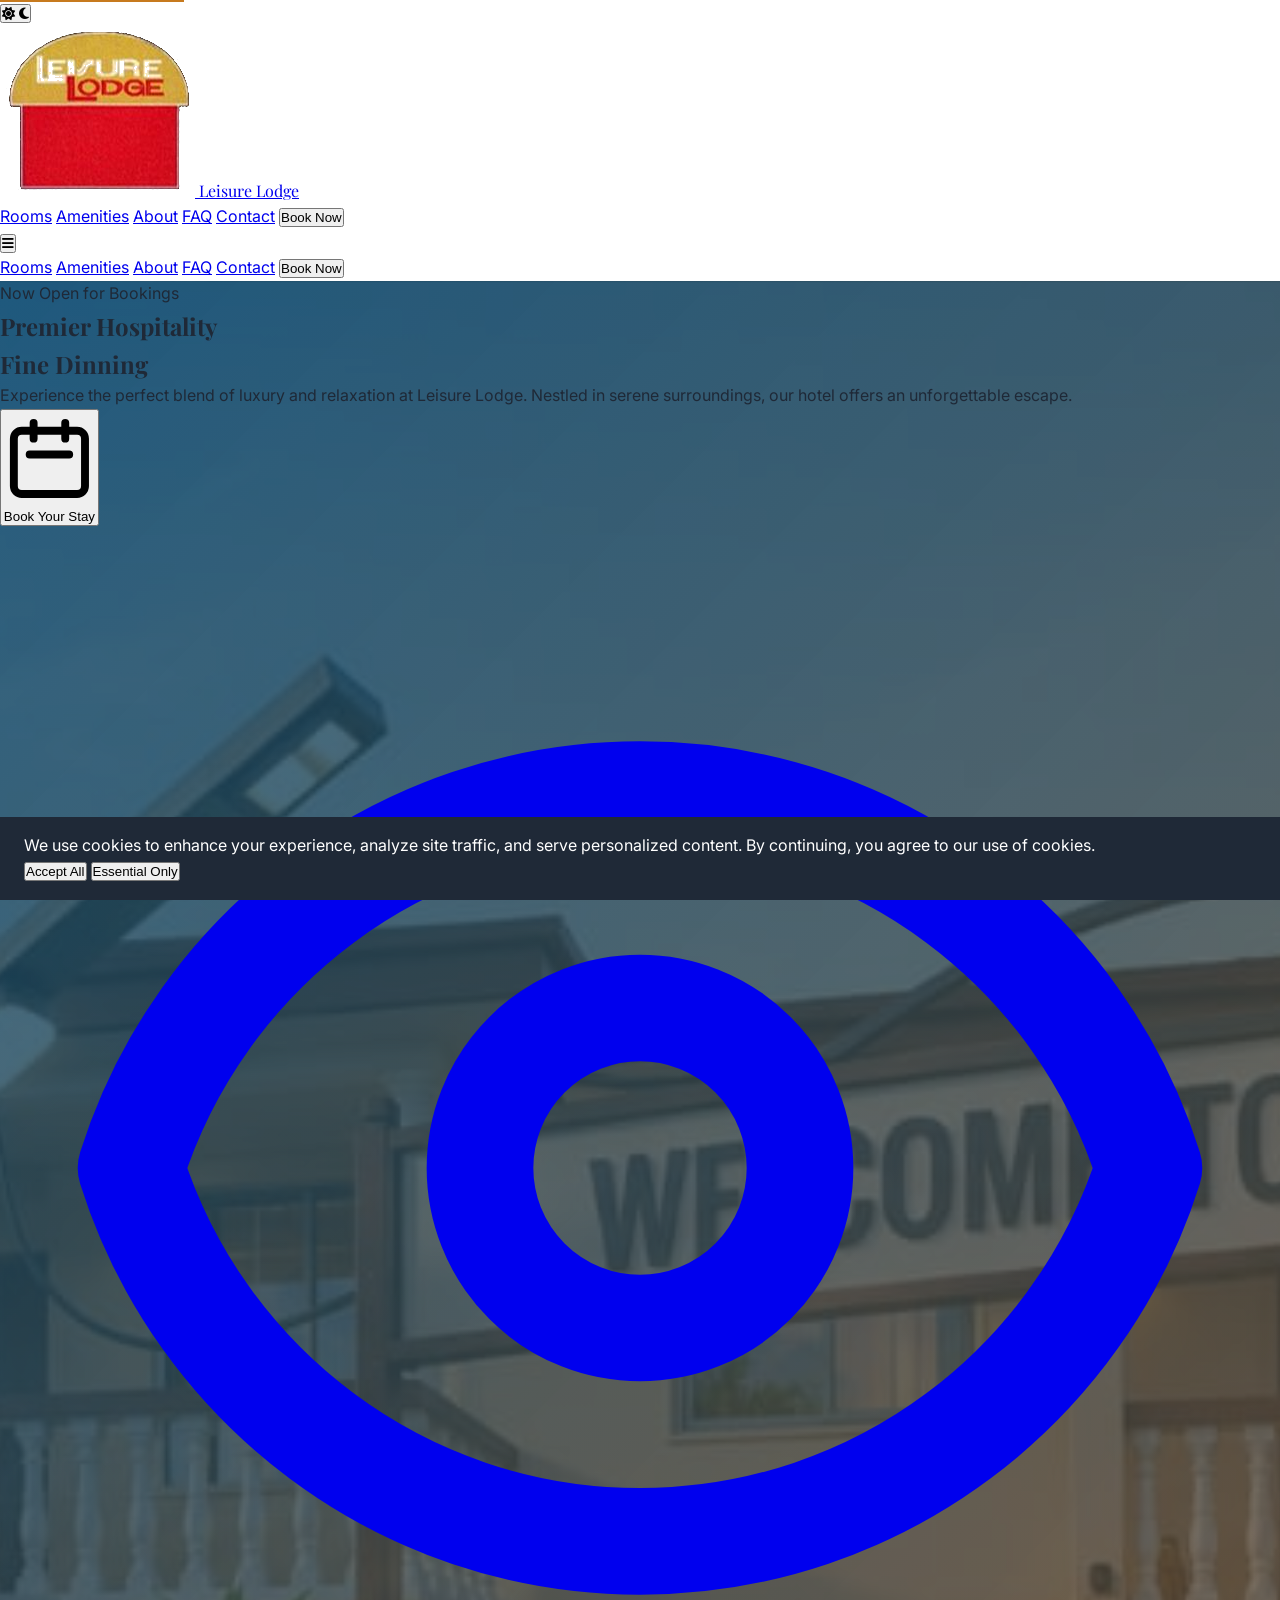
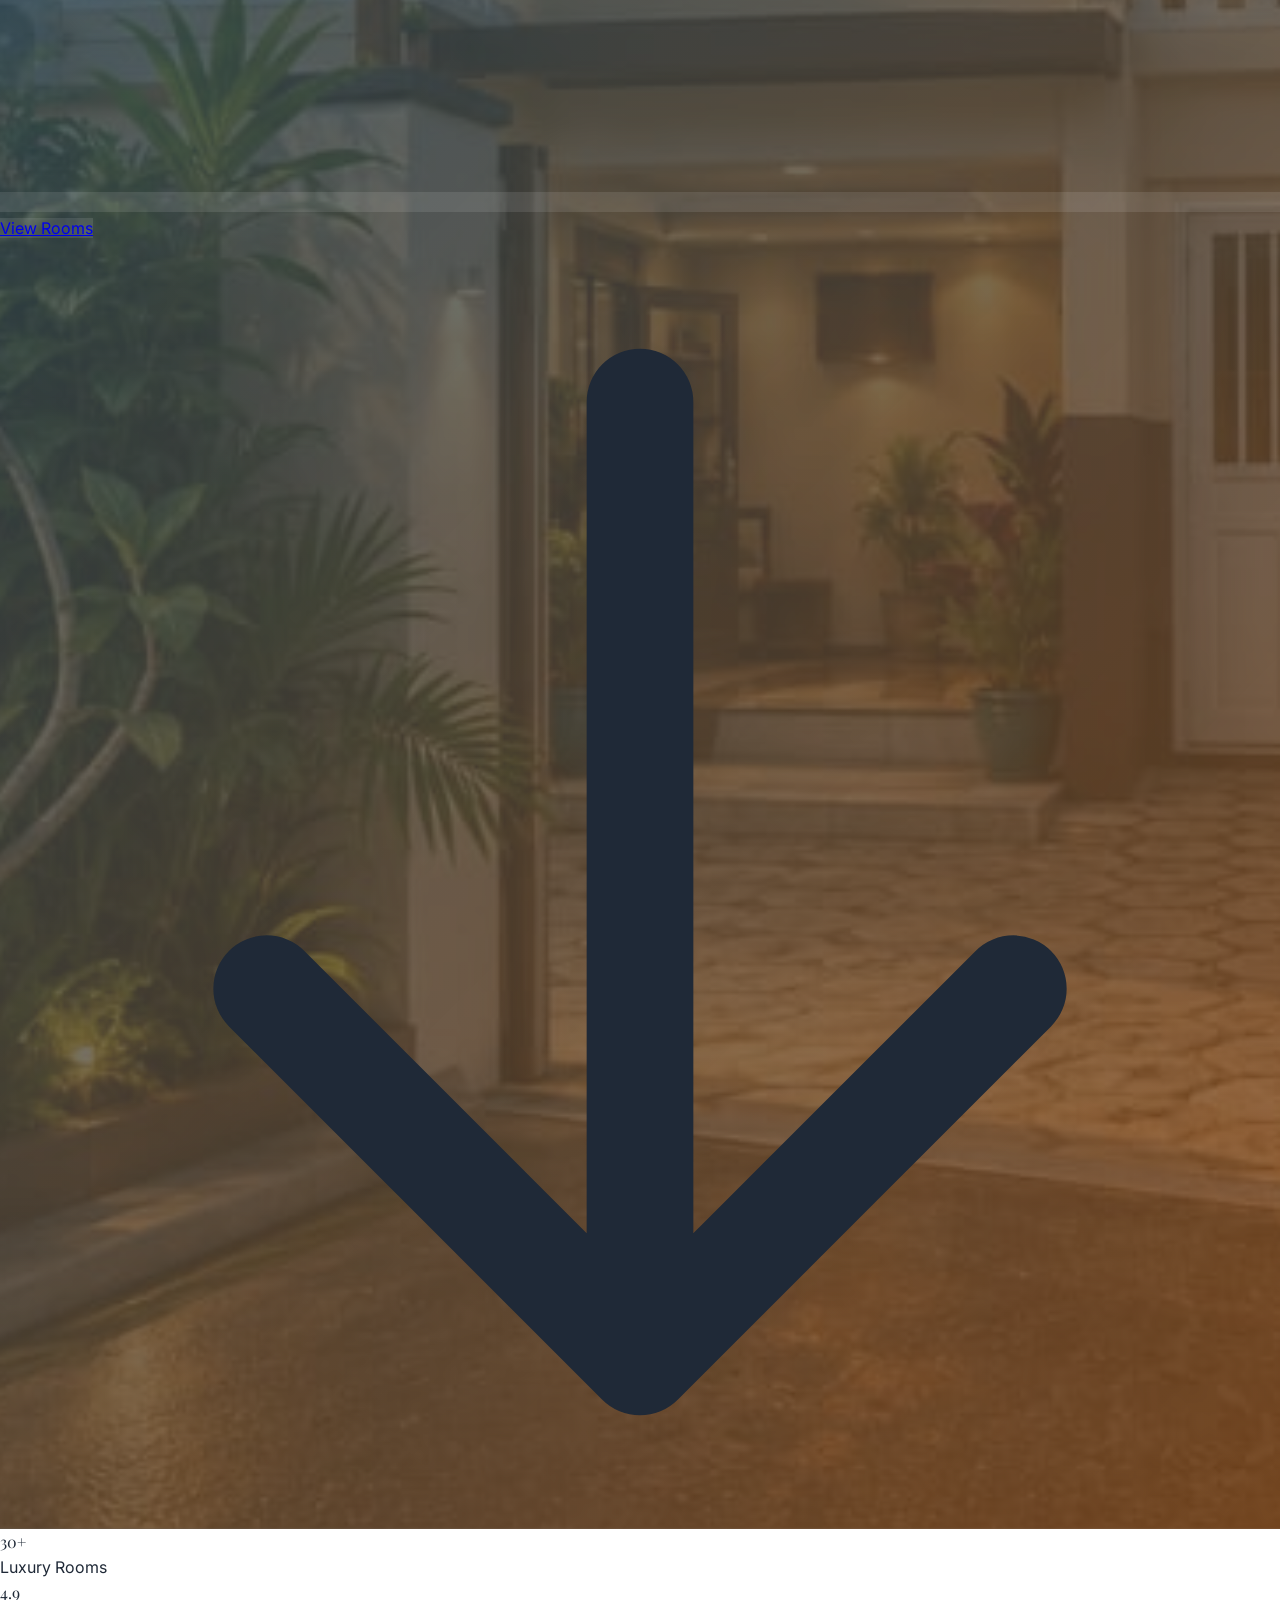
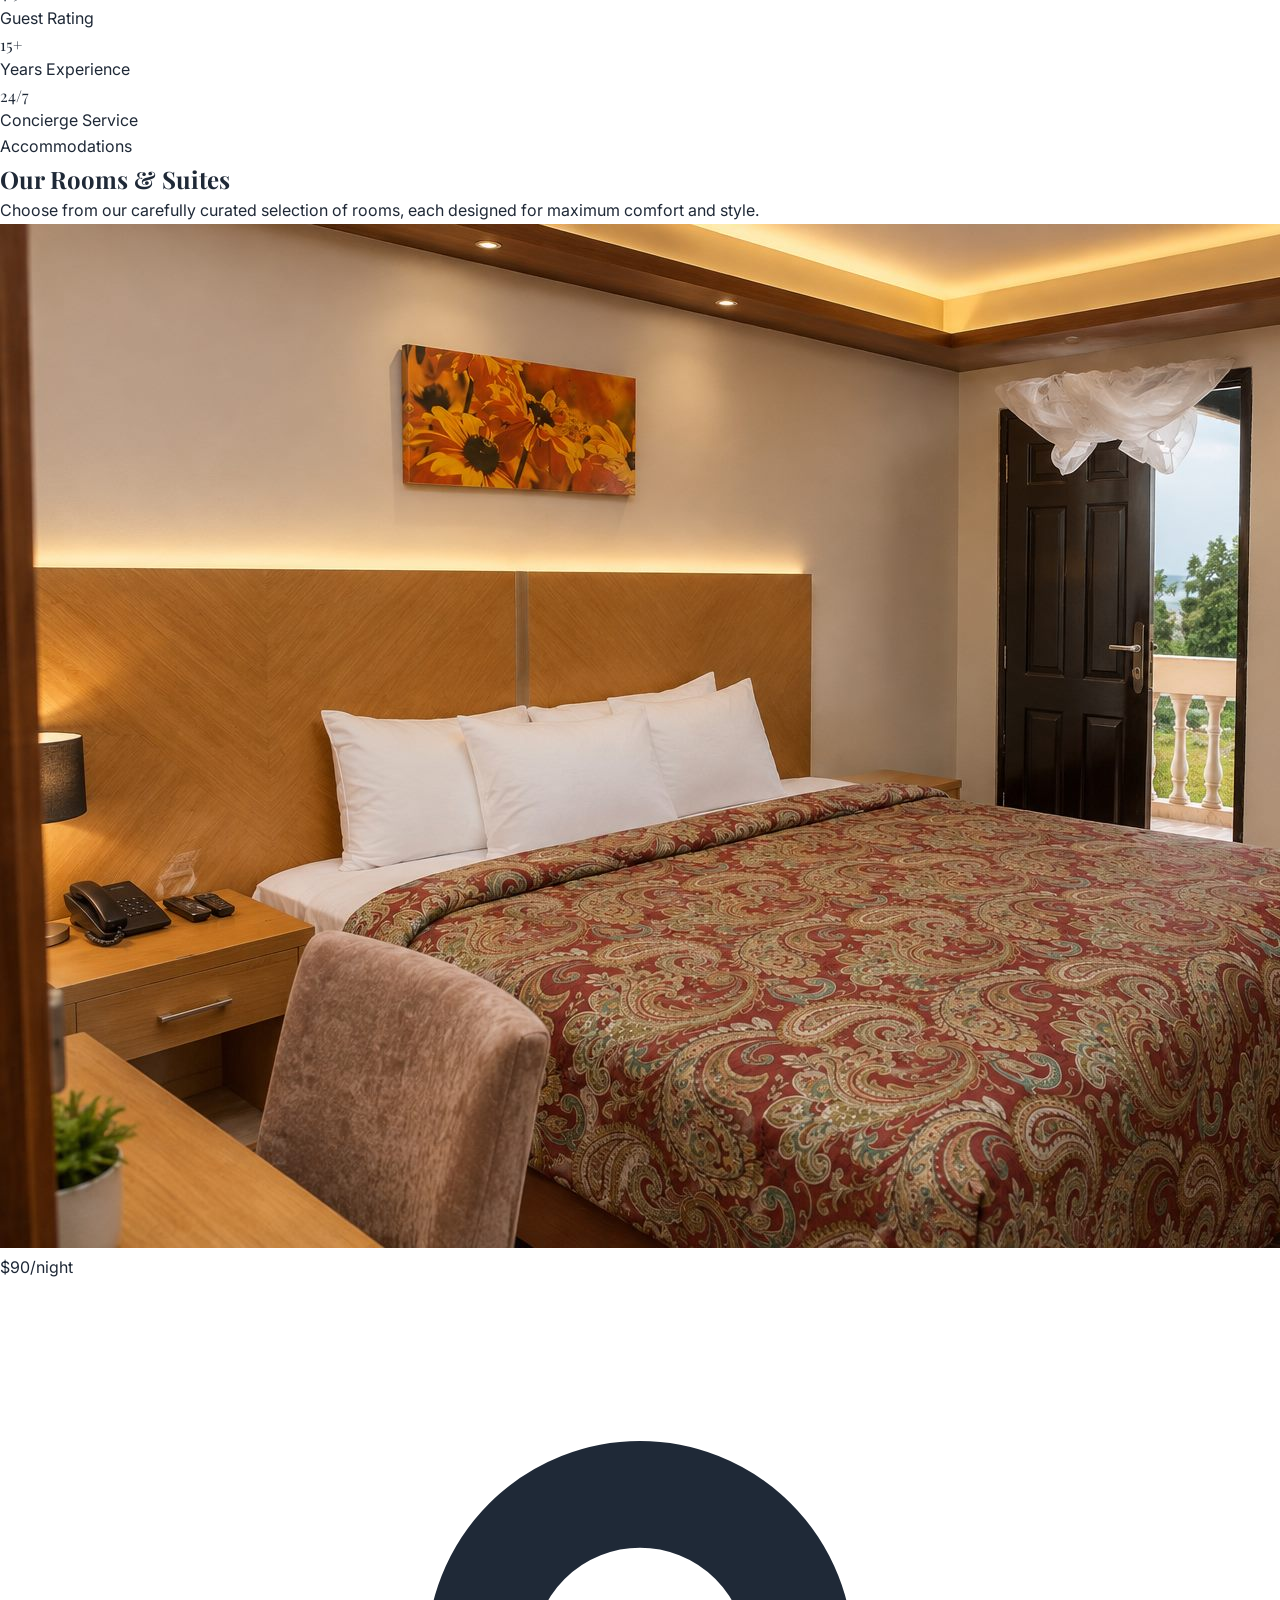
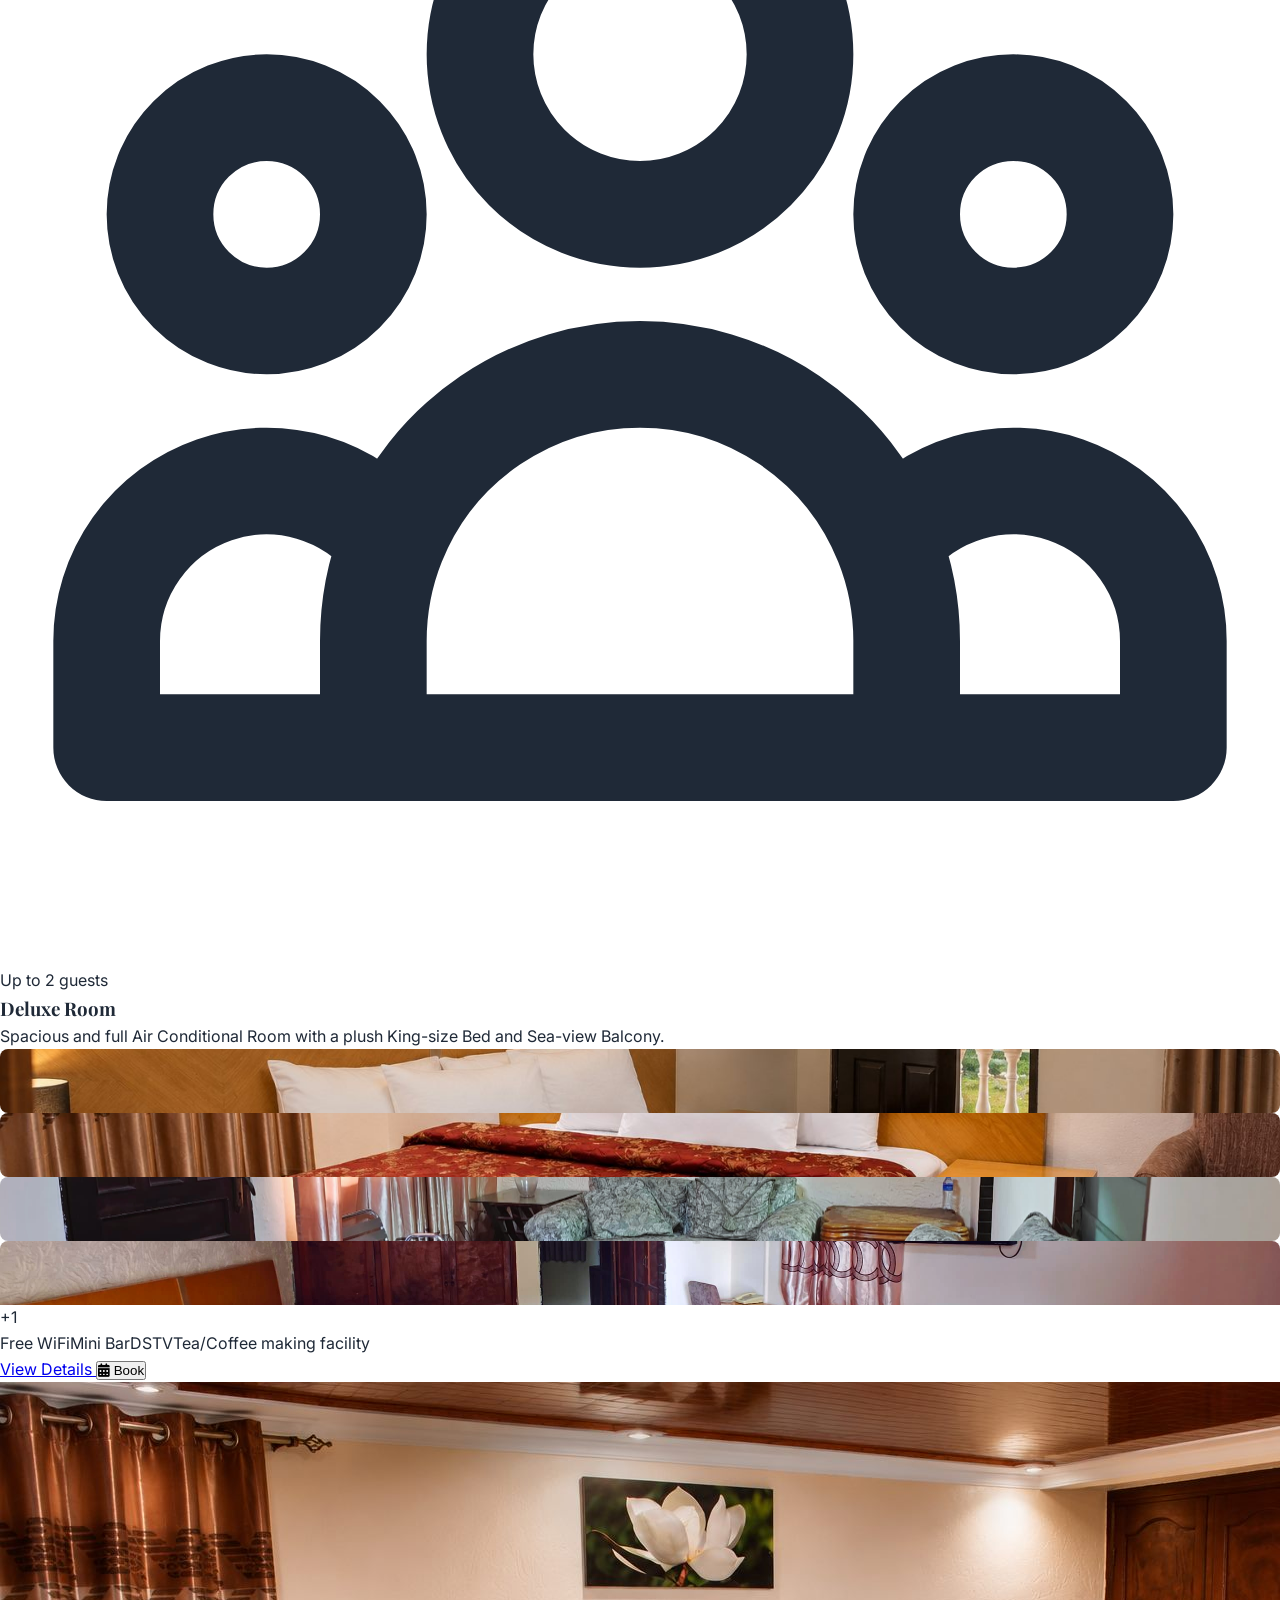
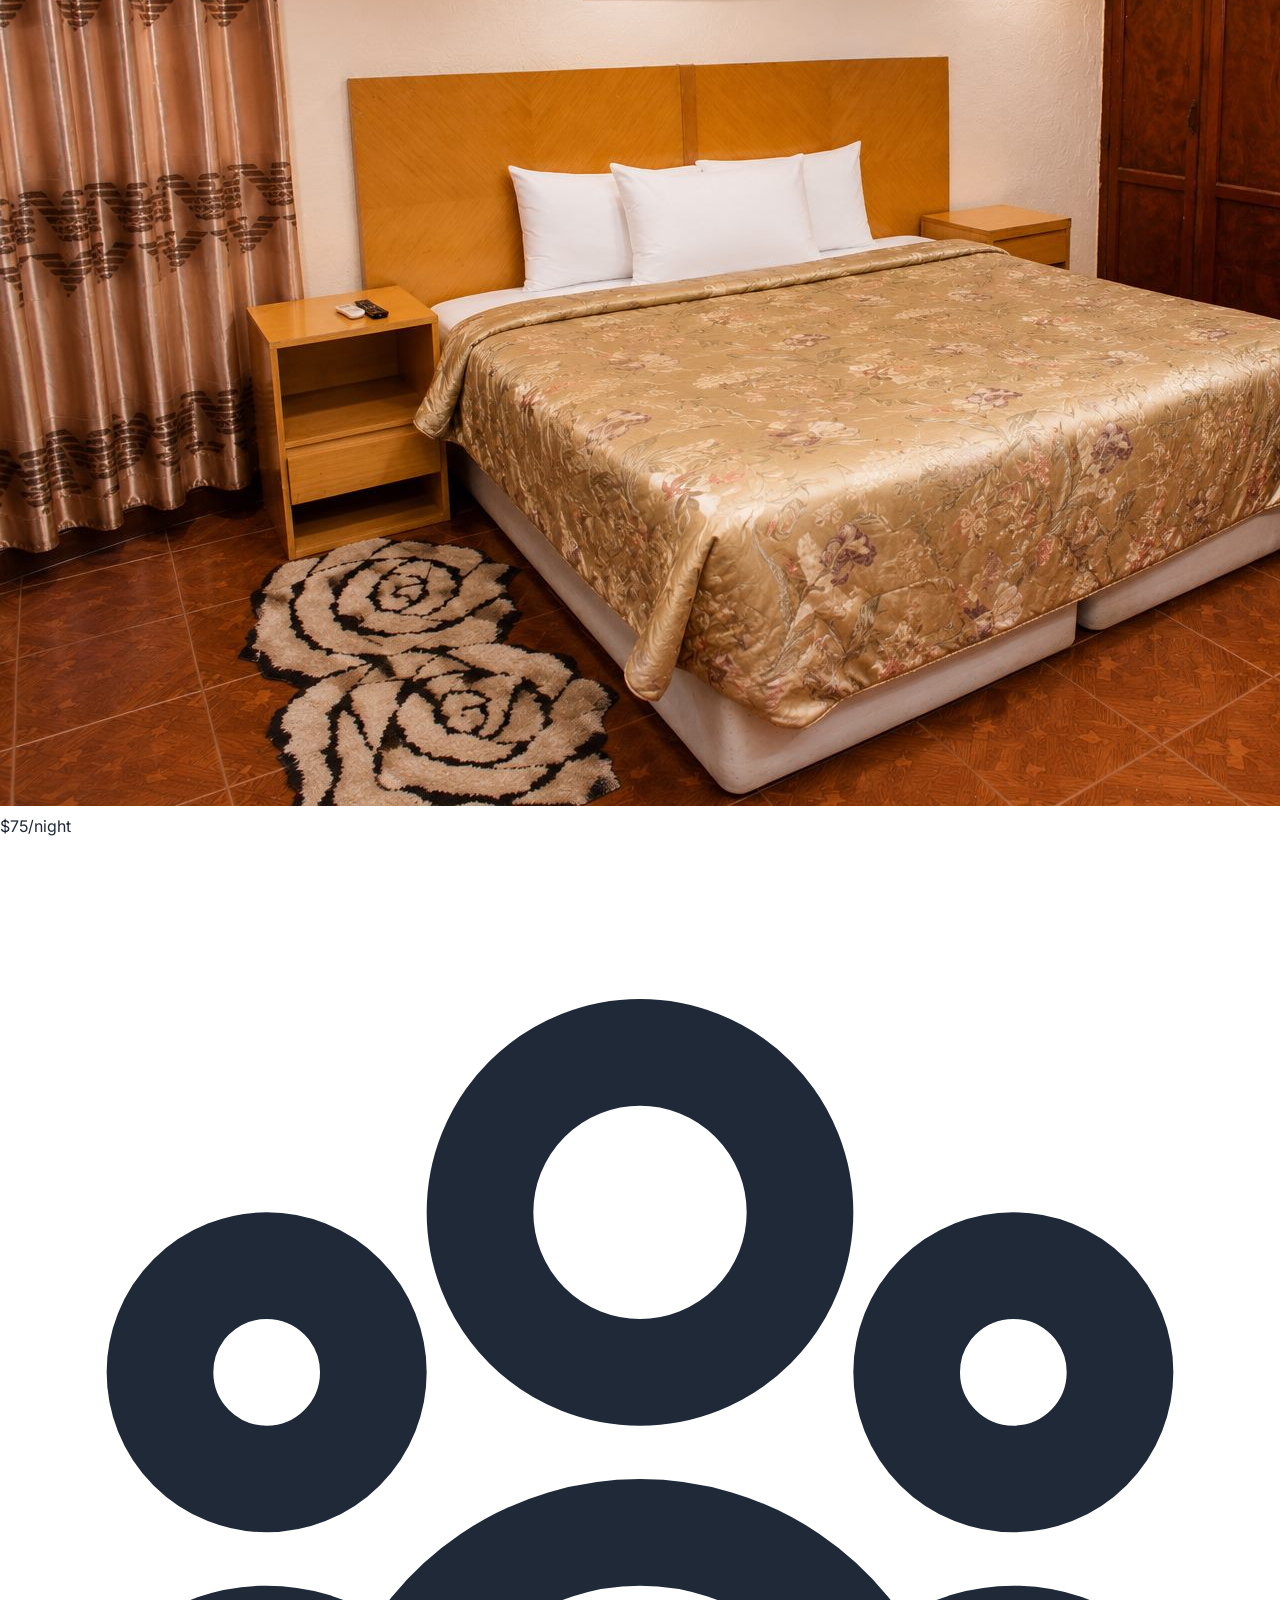
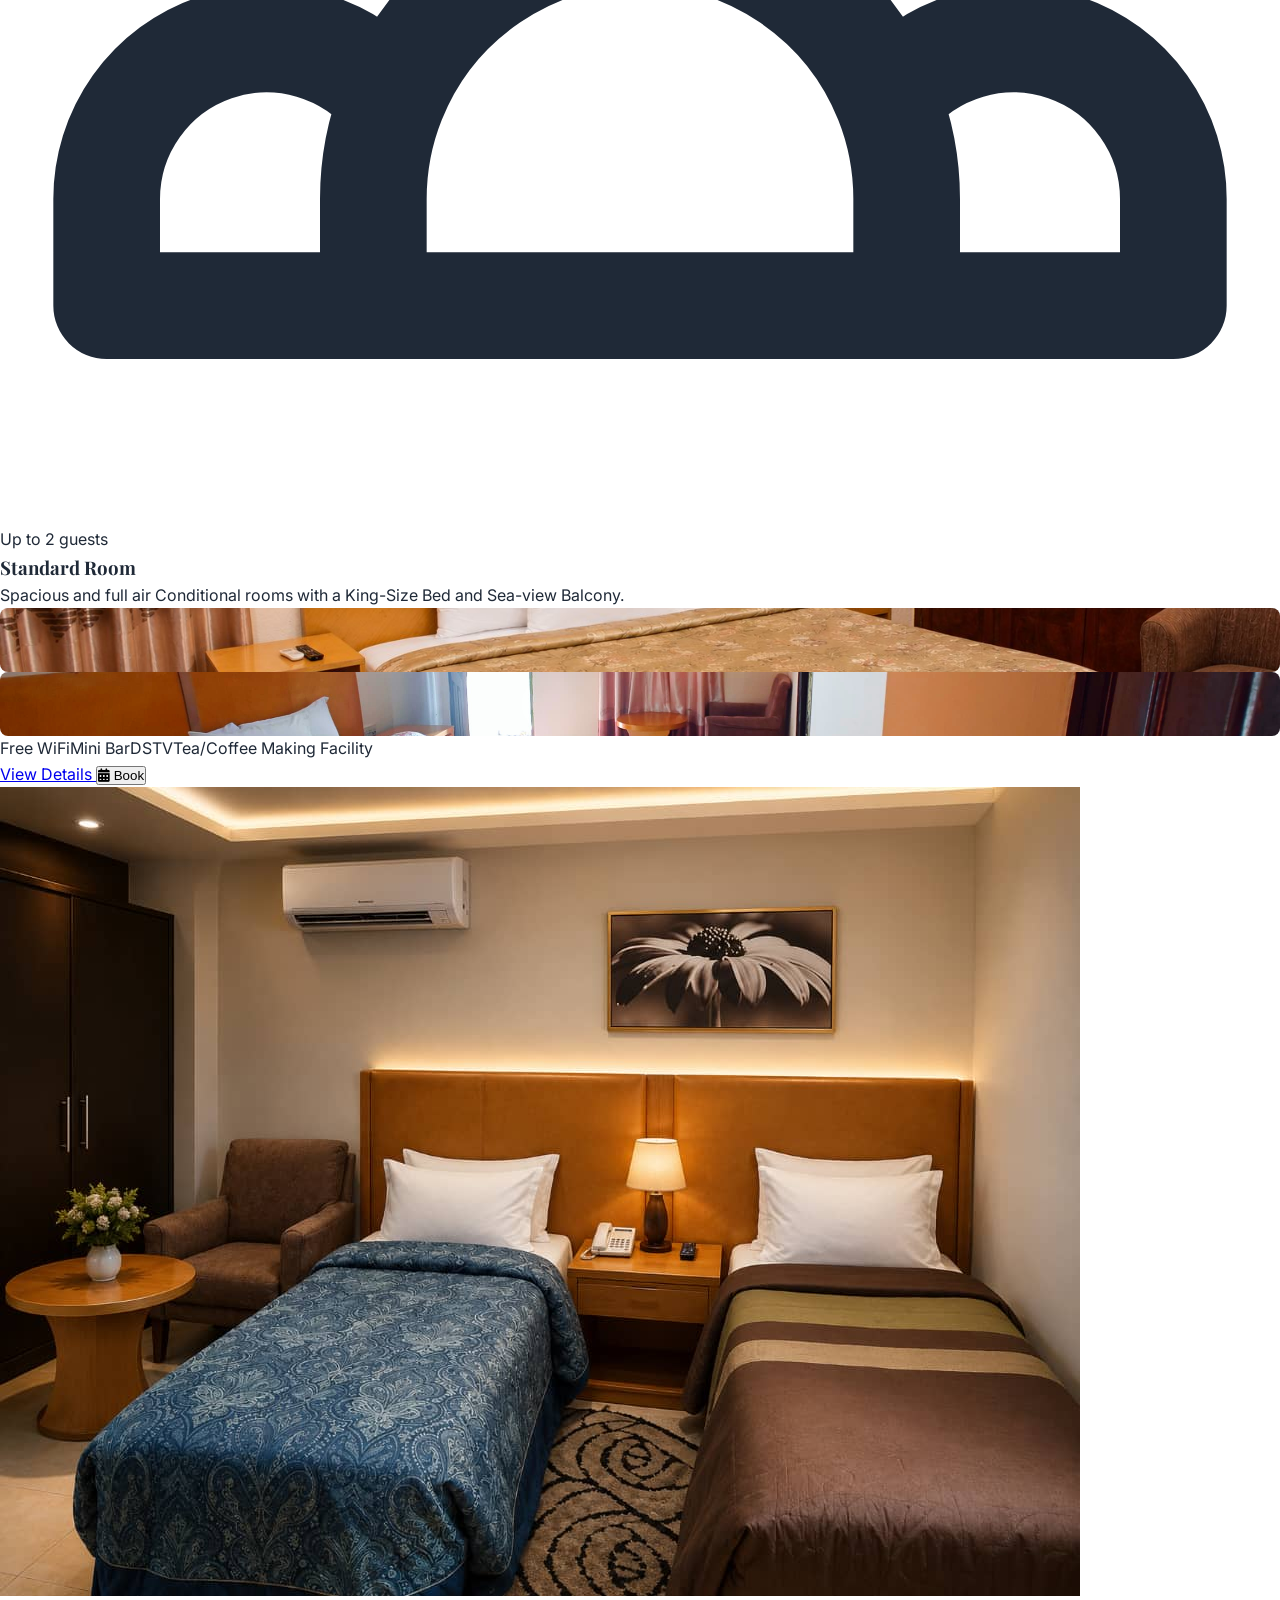
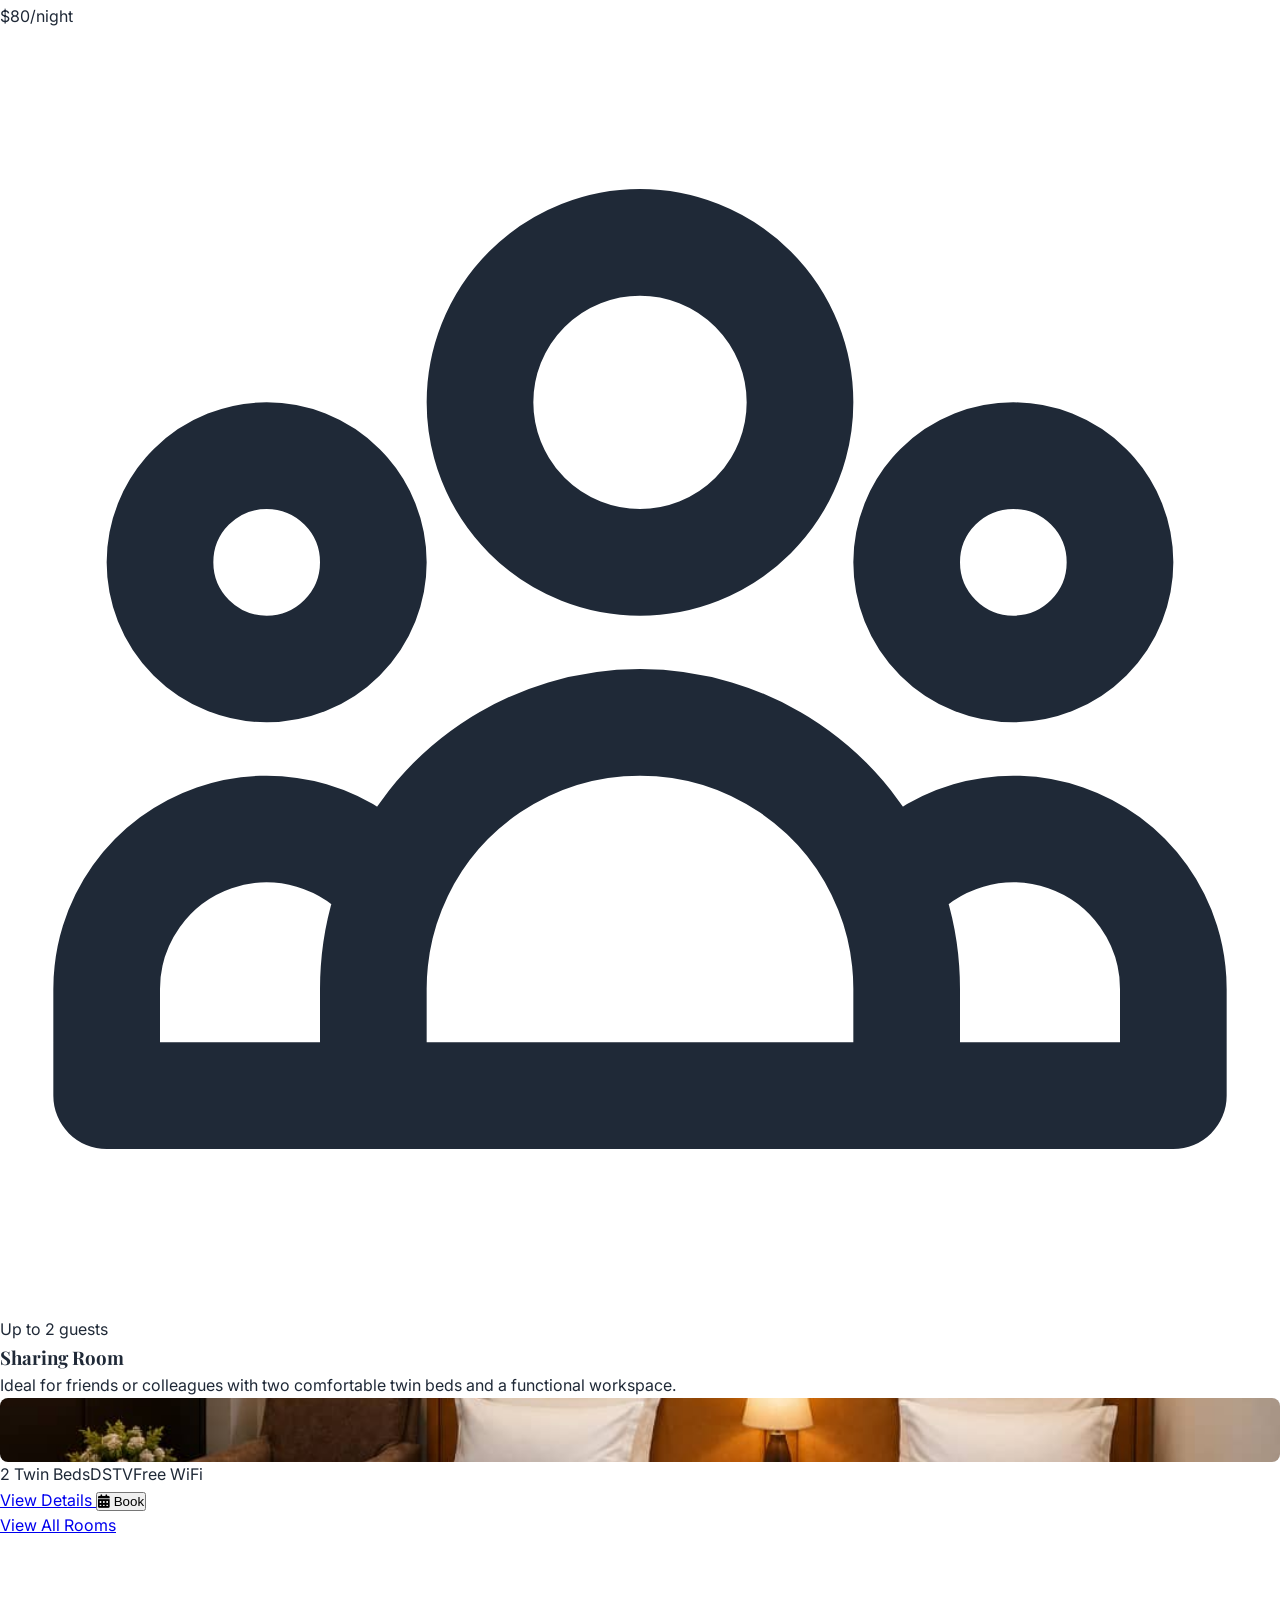
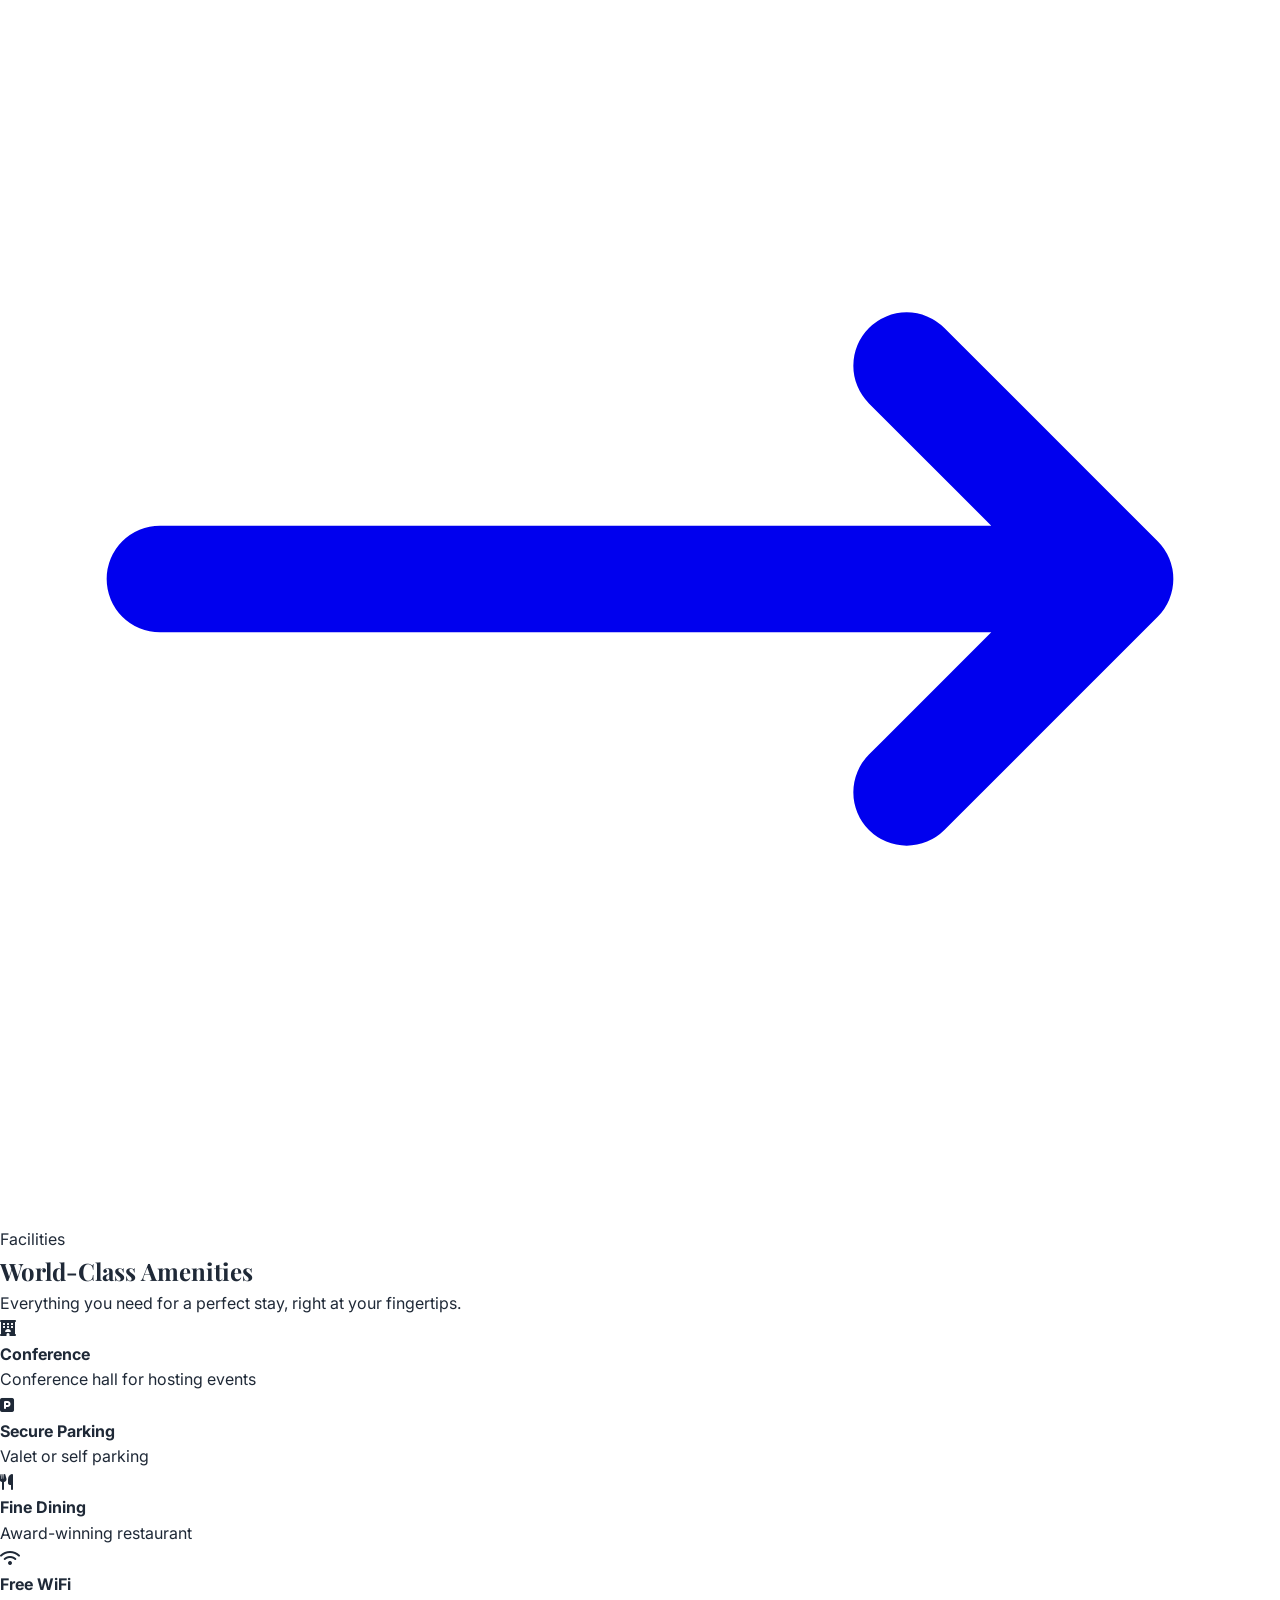
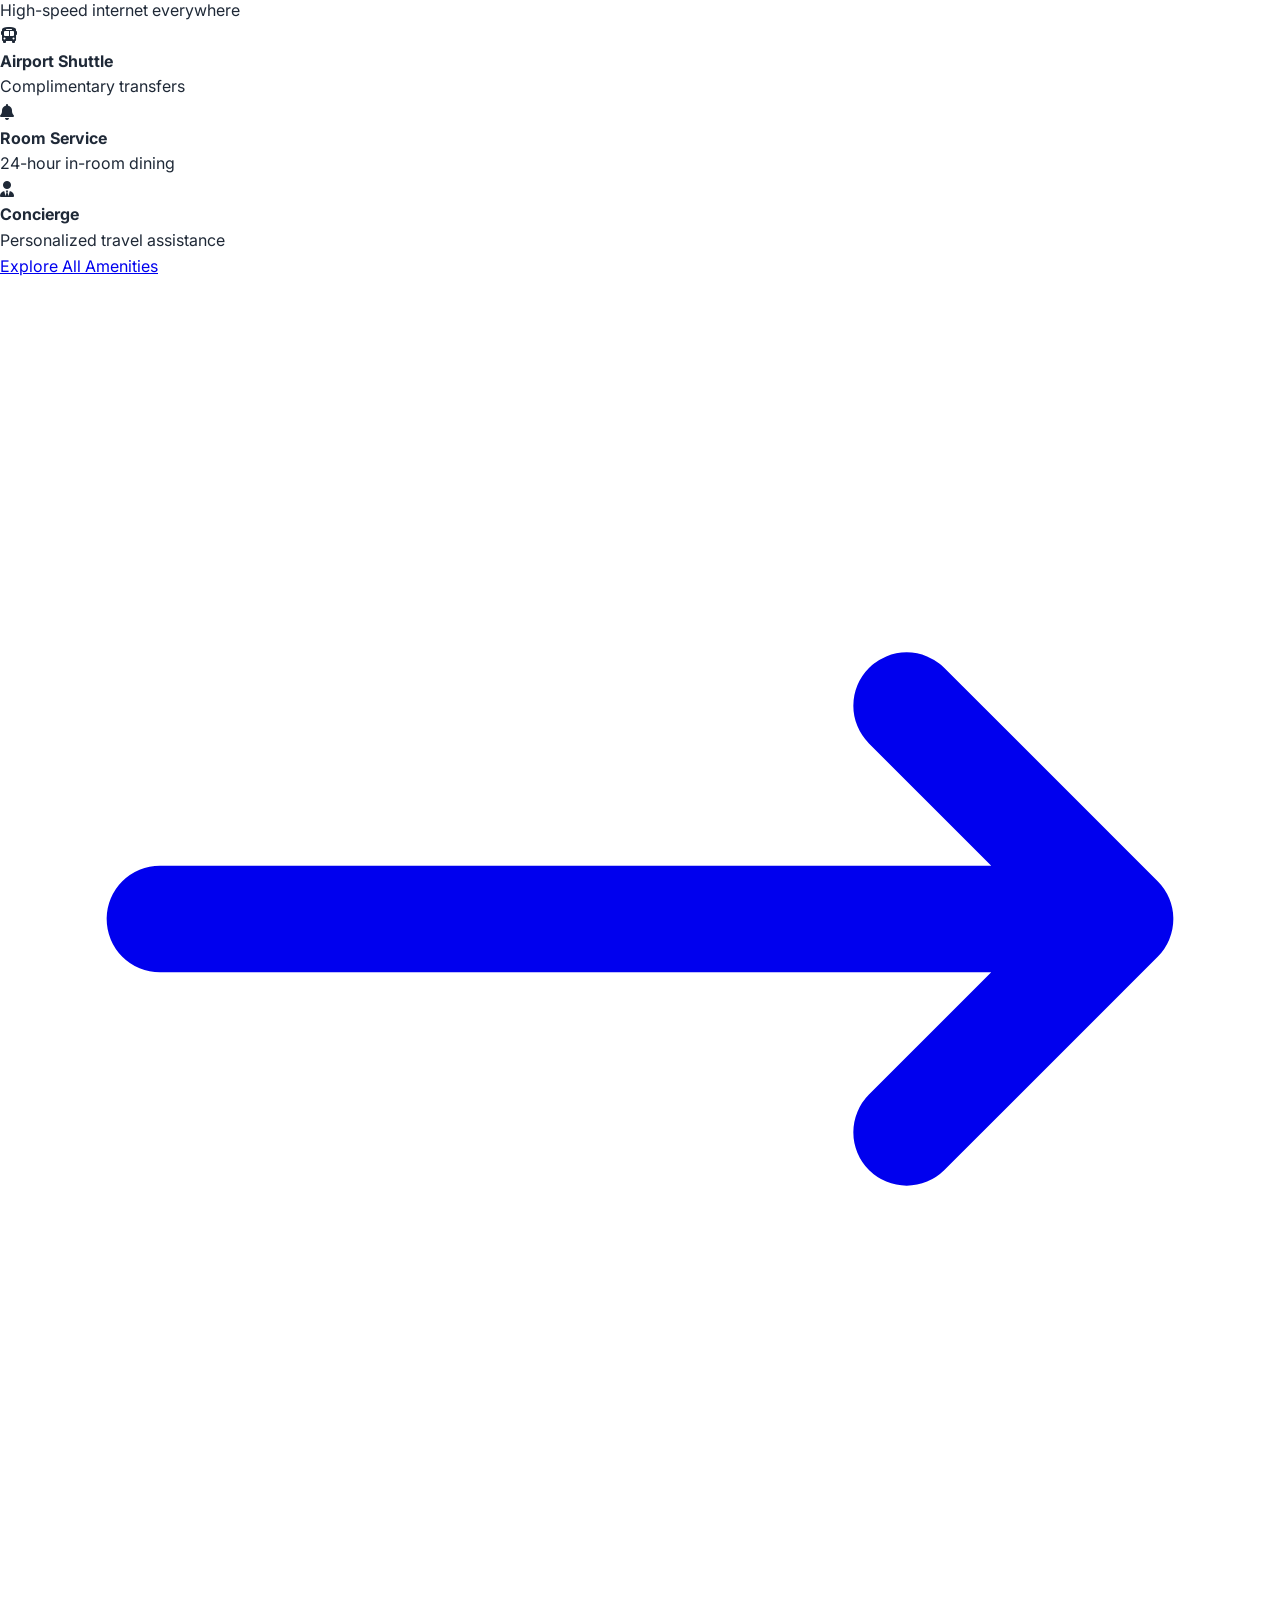
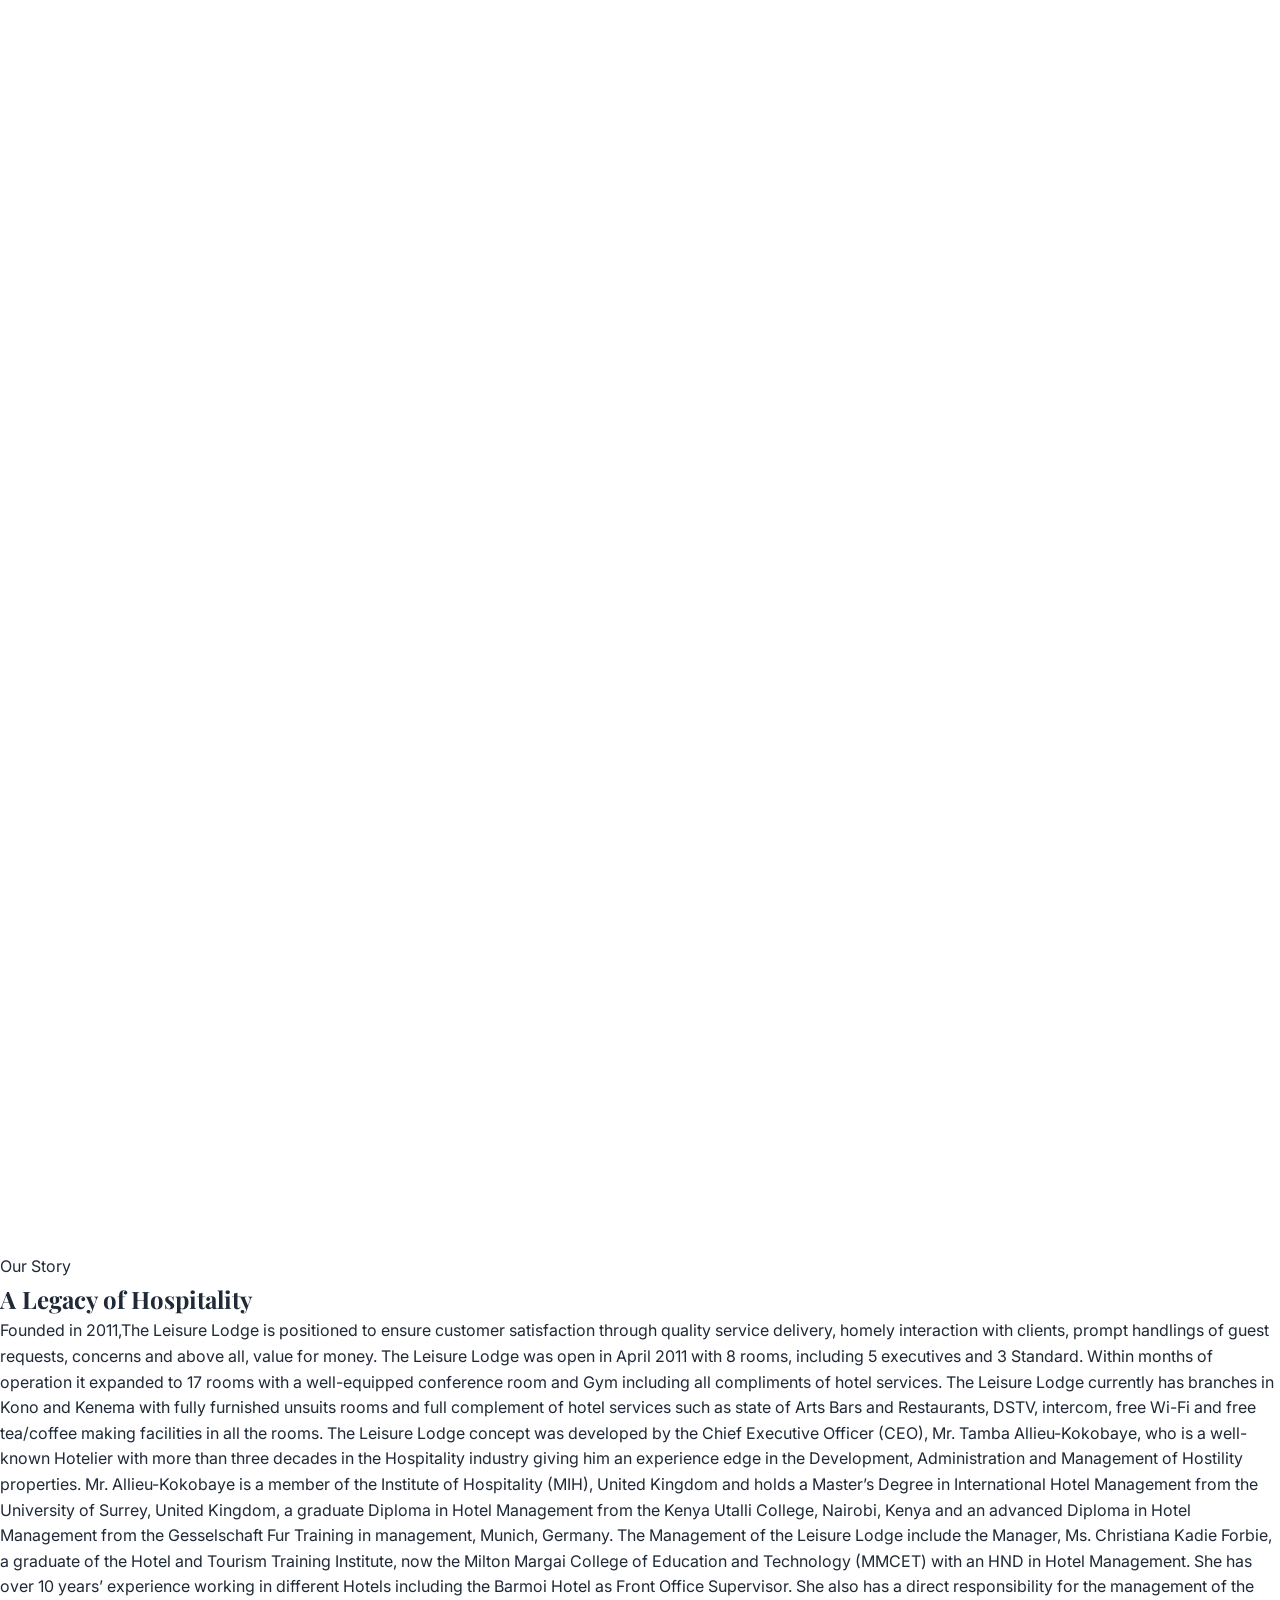
==== commit fcd79f49: "Update changed some imgaes" ====
--- a/index.html
+++ b/index.html
@@ -50,7 +50,7 @@
     <meta property="og:url" content="https://leisurelodgehotel.com">
     <meta property="og:title" content="Leisure Lodge Hotel | Where Comfort Meets Elegance">
     <meta property="og:description" content="Experience luxury and relaxation at Leisure Lodge Hotel. Ocean views, world-class amenities, and award-winning hospitality.">
-    <meta property="og:image" content="https://images.unsplash.com/photo-1542314831-068cd1dbfeeb?w=1200&q=80">
+    <meta property="og:image" content="href=img/IMG-entrance.jpg">
     <meta property="og:site_name" content="Leisure Lodge Hotel">
     <meta property="og:locale" content="en_US">
 
@@ -58,7 +58,7 @@
     <meta name="twitter:card" content="summary_large_image">
     <meta name="twitter:title" content="Leisure Lodge Hotel | Where Comfort Meets Elegance">
     <meta name="twitter:description" content="Experience luxury and relaxation at Leisure Lodge Hotel. Ocean views, world-class amenities, and award-winning hospitality.">
-    <meta name="twitter:image" content="https://images.unsplash.com/photo-1542314831-068cd1dbfeeb?w=1200&q=80">
+    <meta name="twitter:image" content="href=img/IMG-entrance.jpg">
 
     <link rel="icon" type="image/png" href="img/favicon-simple-512.png">
     <link rel="apple-touch-icon" href="img/favicon-simple-512.png">
@@ -69,7 +69,7 @@
       "@context": "https://schema.org",
       "@type": "Hotel",
       "name": "Leisure Lodge Hotel",
-      "image": "https://images.unsplash.com/photo-1542314831-068cd1dbfeeb?w=1200&q=80",
+      "image": "href="img/IMG-entrance.jpg",
       "@id": "https://leisurelodgehotel.com",
       "url": "https://leisurelodgehotel.com",
       "telephone": "+23278498784",
